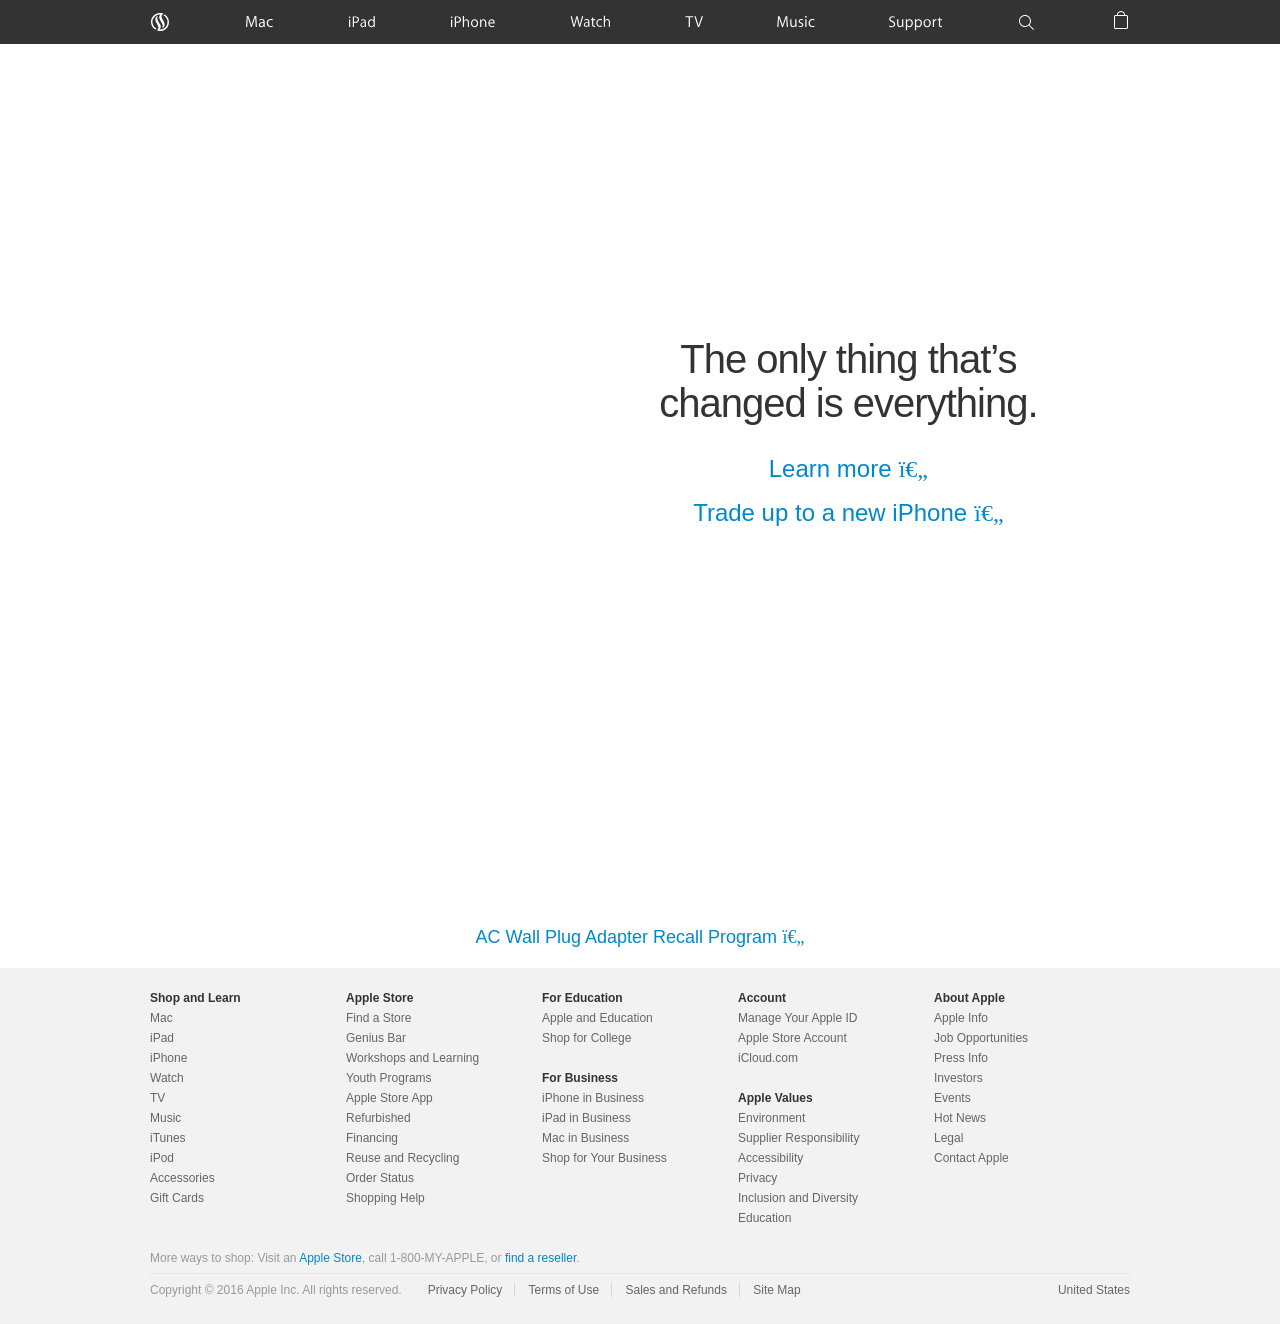
==== apple.html @ 03dc3715 "crtd apple.html" ====
<!DOCTYPE html>
<html xmlns="http://www.w3.org/1999/xhtml" xml:lang="en-US" lang="en-US" prefix="og: http://ogp.me/ns#" class="">
	<head>
		<meta http-equiv="X-UA-Compatible" content="IE=EmulateIE7, IE=9" />

		











<meta charset="utf-8" />
<meta name="Author" content="Apple Inc." />
<meta name="robots" content="noodp" />
<link rel="canonical" href="http://www.apple.com/" />

		
<meta name="viewport" content="width=device-width, initial-scale=1" />

		
	<link rel="stylesheet" type="text/css" href="/ac/globalnav/2.0/en_US/styles/ac-globalnav.built.css" />
	<link rel="stylesheet" type="text/css" href="/ac/globalfooter/2.0/en_US/styles/ac-globalfooter.built.css" />
	<link rel="stylesheet" type="text/css" href="/ac/localnav/3.0/styles/ac-localnav.built.css" />


			


		<title>Apple</title>
		<meta property="analytics-track" content="Apple - Index/Tab" />
		<meta property="analytics-s-channel" content="homepage" />
<meta property="analytics-s-bucket-0" content="appleglobal,applehome" />
<meta property="analytics-s-bucket-1" content="apple{COUNTRY_CODE}global,apple{COUNTRY_CODE}home" />
<meta property="analytics-s-bucket-2" content="apple{COUNTRY_CODE}global" />
<meta property="analytics-s-bucket-store" content="applestoreww,applestoreamr,applestoreus" />

		<meta name="Description" content="Apple leads the world in innovation with iPhone, iPad, Mac, Apple Watch, iOS, OS X, watchOS and more. Visit the site to learn, buy, and get support." />
		<meta property="og:url" content="http://www.apple.com/" />
		
		<meta property="og:image" content="/home/images/og.jpg?201602041611" />
		<meta property="og:type" content="website" />
		<meta property="og:site_name" content="Apple" />
		<link rel="home" href="http://www.apple.com/" />
		<link rel="alternate" type="application/rss+xml" title="RSS" href="/main/rss/hotnews/hotnews.rss" />
		<link rel="index" href="http://www.apple.com/sitemap/" />
		<link rel="stylesheet" href="/wss/fonts/?family=Myriad+Set+Pro&amp;v=1" type="text/css" media="all" />
		<link rel="stylesheet" href="/v/home/cj/built/styles/main.built.css" type="text/css" />
		<script src="/v/home/cj/built/scripts/head.built.js" type="text/javascript" charset="utf-8"></script>
	</head>
	<body class="page-home">

		<aside id="ac-gn-segmentbar" class="ac-gn-segmentbar" data-strings="{ 'exit': 'Exit', 'view': '{%STOREFRONT%} Store Home', 'segments': { 'smb': 'Business Store Home', 'eduInd': 'Education Store Home', 'other': 'Store Home' } }"></aside>
<input type="checkbox" id="ac-gn-menustate" class="ac-gn-menustate" />
<nav id="ac-globalnav" class="no-js" role="navigation" aria-label="Global Navigation" data-hires="false" data-analytics-region="global nav" lang="en-US" data-store-key="SFX9YPYY9PPXCU9KH" data-store-locale="us" data-store-api="/[storefront]/shop/bag/status" data-search-locale="en_US" data-search-api="/search-services/suggestions/">
	<div class="ac-gn-content">
		<ul class="ac-gn-header">
			<li class="ac-gn-item ac-gn-menuicon">
				<label class="ac-gn-menuicon-label" for="ac-gn-menustate" aria-hidden="true"> <span class="ac-gn-menuicon-bread ac-gn-menuicon-bread-top">
						<span class="ac-gn-menuicon-bread-crust ac-gn-menuicon-bread-crust-top"></span> </span> <span class="ac-gn-menuicon-bread ac-gn-menuicon-bread-bottom">
						<span class="ac-gn-menuicon-bread-crust ac-gn-menuicon-bread-crust-bottom"></span> </span>
				</label>
				<a href="#ac-gn-menustate" class="ac-gn-menuanchor ac-gn-menuanchor-open" id="ac-gn-menuanchor-open"> <span class="ac-gn-menuanchor-label">Open Menu</span> </a>
				<a href="#" class="ac-gn-menuanchor ac-gn-menuanchor-close" id="ac-gn-menuanchor-close"> <span class="ac-gn-menuanchor-label">Close Menu</span> </a>
			</li>
			<li class="ac-gn-item ac-gn-apple">
				<a class="ac-gn-link ac-gn-link-apple" href="/" data-analytics-title="apple home" id="ac-gn-firstfocus-small"> <span class="ac-gn-link-text">Apple</span> </a>
			</li>
			<li class="ac-gn-item ac-gn-bag ac-gn-bag-small" id="ac-gn-bag-small">
				<a class="ac-gn-link ac-gn-link-bag" href="/us/shop/goto/bag" data-analytics-title="bag" data-analytics-click="bag" aria-label="Shopping Bag" data-string-badge="Shopping Bag with Items"> <span class="ac-gn-link-text">Shopping Bag</span> <span class="ac-gn-bag-badge"></span> </a> <span class="ac-gn-bagview-caret ac-gn-bagview-caret-large"></span> </li>
		</ul>
		<ul class="ac-gn-list">
			<li class="ac-gn-item ac-gn-apple">
				<a class="ac-gn-link ac-gn-link-apple" href="/" data-analytics-title="apple home" id="ac-gn-firstfocus"> <span class="ac-gn-link-text">Apple</span> </a>
			</li>
			<li class="ac-gn-item ac-gn-item-menu ac-gn-mac">
				<a class="ac-gn-link ac-gn-link-mac" href="/mac/" data-analytics-title="mac"> <span class="ac-gn-link-text">Mac</span> </a>
			</li>
			<li class="ac-gn-item ac-gn-item-menu ac-gn-ipad">
				<a class="ac-gn-link ac-gn-link-ipad" href="/ipad/" data-analytics-title="ipad"> <span class="ac-gn-link-text">iPad</span> </a>
			</li>
			<li class="ac-gn-item ac-gn-item-menu ac-gn-iphone">
				<a class="ac-gn-link ac-gn-link-iphone" href="/iphone/" data-analytics-title="iphone"> <span class="ac-gn-link-text">iPhone</span> </a>
			</li>
			<li class="ac-gn-item ac-gn-item-menu ac-gn-watch">
				<a class="ac-gn-link ac-gn-link-watch" href="/watch/" data-analytics-title="watch"> <span class="ac-gn-link-text">Watch</span> </a>
			</li>
			<li class="ac-gn-item ac-gn-item-menu ac-gn-tv">
				<a class="ac-gn-link ac-gn-link-tv" href="/tv/" data-analytics-title="tv"> <span class="ac-gn-link-text">TV</span> </a>
			</li>
			<li class="ac-gn-item ac-gn-item-menu ac-gn-music">
				<a class="ac-gn-link ac-gn-link-music" href="/music/" data-analytics-title="music"> <span class="ac-gn-link-text">Music</span> </a>
			</li>
			<li class="ac-gn-item ac-gn-item-menu ac-gn-support">
				<a class="ac-gn-link ac-gn-link-support" href="/support/" data-analytics-title="support"> <span class="ac-gn-link-text">Support</span> </a>
			</li>
			<li class="ac-gn-item ac-gn-item-menu ac-gn-search" role="search">
				<a class="ac-gn-link ac-gn-link-search" href="/us/search" data-analytics-title="search" data-analytics-click="search" aria-label="Search apple.com"> <span class="ac-gn-search-placeholder" aria-hidden="true">Search apple.com</span> </a>
			</li>
			<li class="ac-gn-item ac-gn-bag" id="ac-gn-bag">
				<a class="ac-gn-link ac-gn-link-bag" href="/us/shop/goto/bag" data-analytics-title="bag" data-analytics-click="bag" aria-label="Shopping Bag" data-string-badge="Shopping Bag with Items"> <span class="ac-gn-link-text">Shopping Bag</span> <span class="ac-gn-bag-badge" aria-hidden="true"></span> </a> <span class="ac-gn-bagview-caret ac-gn-bagview-caret-large"></span> </li>
		</ul>
		<aside id="ac-gn-searchview" class="ac-gn-searchview" role="search" data-analytics-region="search">
			<div class="ac-gn-searchview-content">
				<form id="ac-gn-searchform" class="ac-gn-searchform" action="/us/search" method="get">
					<div class="ac-gn-searchform-wrapper">
						<input id="ac-gn-searchform-input" class="ac-gn-searchform-input" type="text" name="" placeholder="Search apple.com" data-placeholder-long="Search for Products, Stores, and Help" autocorrect="off" autocapitalize="off" autocomplete="off" spellcheck="false" />
						<input id="ac-gn-searchform-src" type="hidden" name="src" value="globalnav" />
						<button id="ac-gn-searchform-submit" class="ac-gn-searchform-submit" type="submit" disabled aria-label="Submit"></button>
						<button id="ac-gn-searchform-reset" class="ac-gn-searchform-reset" type="reset" disabled aria-label="Clear Search"></button>
					</div>
				</form>
				<aside id="ac-gn-searchresults" class="ac-gn-searchresults" data-string-quicklinks="Quick Links" data-string-suggestions="Suggested Searches" data-string-noresults="Hit enter to search."></aside>
			</div>
			<button id="ac-gn-searchview-close" class="ac-gn-searchview-close" aria-label="Close Search"> <span class="ac-gn-searchview-close-wrapper">
						<span class="ac-gn-searchview-close-left"></span> <span class="ac-gn-searchview-close-right"></span> </span>
			</button>
		</aside>
		<aside class="ac-gn-bagview" data-analytics-region="bag">
			<div class="ac-gn-bagview-scrim"> <span class="ac-gn-bagview-caret ac-gn-bagview-caret-small"></span> </div>
			<div class="ac-gn-bagview-content" id="ac-gn-bagview-content"> </div>
		</aside>
	</div>
</nav>
<div id="ac-gn-curtain" class="ac-gn-curtain"></div>
<div id="ac-gn-placeholder" class="ac-nav-placeholder"></div>

<script type="text/javascript" src="/ac/globalnav/2.0/en_US/scripts/ac-globalnav.built.js"></script>


		<script src="/metrics/ac-analytics/1.0/scripts/ac-analytics.js" type="text/javascript" charset="utf-8"></script>

			<article class="hero-gallery evergreen" id="hero-gallery" data-analytics-region="hero">
			
<section id="hero-gallery-item-hero-iphone-6s-change" class="hero-gallery-item hero-gallery-item-hero-iphone-6s-change " data-ac-gallery-item>
	<div class="hero-content">
		<a class="backing-link" href="/iphone-6s/" data-analytics-title="hero-iphone-6s-change" data-analytics-click="prop3:,prefix:h"></a>
		<div class="copy">
			<div class="copy-inner">
				
				<h1 class="product-pro">iPhone 6s</h1>
				<h2 class="product-text">The only thing that’s changed is everything.</h2>
				<ul class="links">
					<li
						
						data-analytics-region="Learn more"
					>
						<a
							href="/iphone-6s/"
							data-analytics-click="prop3:/iphone-6s/,prefix:h"
							data-analytics-title="  Learn more"
						>Learn more<span class="icon icon-chevronright"></span></a>
					</li>
					<li
						
						data-analytics-region="Trade up to a new iPhone"
					>
						<a
							href="/iphone/trade-in/"
							data-analytics-click="prop3:/iphone/trade-in/,prefix:h"
							data-analytics-title="  Trade up to a new iPhone"
						>Trade up to a new iPhone<span class="icon icon-chevronright"></span></a>
					</li>
				</ul>

			</div>
		</div>
		<div class="hero-wrapper">
			<figure class="hero-image hero-image-a">
				<div class="hero-image-inner"></div>
			</figure>
		</div>
	</div>
</section>
		<nav class="dotnav" aria-hidden="true"><ul></ul></nav>
	</article>


		<aside class="promos row" id="promos"
			   data-promo-key="homepage-201602041611"
			   data-promo-classes="promo-0,promo-1,promo-2,promo-3"
			   data-analytics-region="promos"
				>
			<ul>
					
					<li class="promo-tile-0 column large-3 medium-6 small-12">
							<a
		class="promo promo-0 promo-watch"
		data-promo-id="watch"
		href="/watch/"
		data-analytics-click="prop3:watch,prefix:p"
	>
		Apple Watch. To wear it is to love it.
	</a>

					</li>
					
					<li class="promo-tile-1 column large-3 medium-6 small-12">
							<a
		class="promo promo-1 promo-ipad_pro"
		data-promo-id="ipad_pro"
		href="/ipad-pro/"
		data-analytics-click="prop3:ipad_pro,prefix:p"
	>
		iPad Pro. Thin. Light. Epic.
	</a>

					</li>
					
					<li class="promo-tile-2 column large-3 medium-6 small-12">
							<a
		class="promo promo-2 promo-accessories"
		data-promo-id="accessories"
		href="/us/shop/goto/buy_accessories"
		data-analytics-click="prop3:accessories,prefix:p"
	>
		Better together. Shop our collection of curated accessories.
	</a>

					</li>
					
					<li class="promo-tile-3 column large-3 medium-6 small-12">
							<a
		class="promo promo-3 promo-customer_letter"
		data-promo-id="customer_letter"
		href="/customer-letter/"
		data-analytics-click="prop3:customer_letter,prefix:p"
	>
		An important message to our customers
	</a>

					</li>
			</ul>
		</aside>

		<div class="exchange">
	<p class="exchange-copy">
		<a href="/support/ac-wallplug-adapter/" class="more">AC Wall Plug Adapter Recall Program</a>
	</p>
</div>

		<footer id="ac-globalfooter" class="no-js" lang="en-US" data-analytics-region="global footer" role="contentinfo" aria-labelledby="ac-gf-label">
			<div class="ac-gf-content">
				<h2 class="ac-gf-label" id="ac-gf-label">Apple Footer</h2>
				
				<nav class="ac-gf-directory with-5-columns" aria-label="Apple Directory" role="navigation">
	<!--googleoff: all-->
	<div class="ac-gf-directory-column">
		<input class="ac-gf-directory-column-section-state" type="checkbox" id="ac-gf-directory-column-section-state-products" />
		<div class="ac-gf-directory-column-section">
			<label class="ac-gf-directory-column-section-label" for="ac-gf-directory-column-section-state-products">
				<h3 class="ac-gf-directory-column-section-title">Shop and Learn</h3> </label>
			<a href="#ac-gf-directory-column-section-state-products" class="ac-gf-directory-column-section-anchor ac-gf-directory-column-section-anchor-open"> <span class="ac-gf-directory-column-section-anchor-label">Open Menu</span> </a>
			<a href="#" class="ac-gf-directory-column-section-anchor ac-gf-directory-column-section-anchor-close"> <span class="ac-gf-directory-column-section-anchor-label">Close Menu</span> </a>
			<ul class="ac-gf-directory-column-section-list">
				<li class="ac-gf-directory-column-section-item"><a class="ac-gf-directory-column-section-link" href="/mac/">Mac</a></li>
				<li class="ac-gf-directory-column-section-item"><a class="ac-gf-directory-column-section-link" href="/ipad/">iPad</a></li>
				<li class="ac-gf-directory-column-section-item"><a class="ac-gf-directory-column-section-link" href="/iphone/">iPhone</a></li>
				<li class="ac-gf-directory-column-section-item"><a class="ac-gf-directory-column-section-link" href="/watch/">Watch</a></li>
				<li class="ac-gf-directory-column-section-item"><a class="ac-gf-directory-column-section-link" href="/tv/">TV</a></li>
				<li class="ac-gf-directory-column-section-item"><a class="ac-gf-directory-column-section-link" href="/music/">Music</a></li>
				<li class="ac-gf-directory-column-section-item"><a class="ac-gf-directory-column-section-link" href="/itunes/">iTunes</a></li>
				<li class="ac-gf-directory-column-section-item"><a class="ac-gf-directory-column-section-link" href="/ipod/">iPod</a></li>
				<li class="ac-gf-directory-column-section-item"><a class="ac-gf-directory-column-section-link" href="/us/shop/goto/buy_accessories">Accessories</a></li>
				<li class="ac-gf-directory-column-section-item"><a class="ac-gf-directory-column-section-link" href="/us/shop/goto/giftcards">Gift Cards</a></li>
			</ul>
		</div>
	</div>
	<div class="ac-gf-directory-column">
		<input class="ac-gf-directory-column-section-state" type="checkbox" id="ac-gf-directory-column-section-state-storeservices" />
		<div class="ac-gf-directory-column-section">
			<label class="ac-gf-directory-column-section-label" for="ac-gf-directory-column-section-state-storeservices">
				<h3 class="ac-gf-directory-column-section-title">Apple Store</h3> </label>
			<a href="#ac-gf-directory-column-section-state-storeservices" class="ac-gf-directory-column-section-anchor ac-gf-directory-column-section-anchor-open"> <span class="ac-gf-directory-column-section-anchor-label">Open Menu</span> </a>
			<a href="#" class="ac-gf-directory-column-section-anchor ac-gf-directory-column-section-anchor-close"> <span class="ac-gf-directory-column-section-anchor-label">Close Menu</span> </a>
			<ul class="ac-gf-directory-column-section-list">
				<li class="ac-gf-directory-column-section-item"><a class="ac-gf-directory-column-section-link" href="/retail/">Find a Store</a></li>
				<li class="ac-gf-directory-column-section-item"><a class="ac-gf-directory-column-section-link" href="/retail/geniusbar/">Genius Bar</a></li>
				<li class="ac-gf-directory-column-section-item"><a class="ac-gf-directory-column-section-link" href="/retail/learn/">Workshops and Learning</a></li>
				<li class="ac-gf-directory-column-section-item"><a class="ac-gf-directory-column-section-link" href="/retail/learn/youth/">Youth Programs</a></li>
				<li class="ac-gf-directory-column-section-item"><a class="ac-gf-directory-column-section-link" href="https://itunes.apple.com/app/apple-store/id375380948?mt=8">Apple Store App</a></li>
				<li class="ac-gf-directory-column-section-item"><a class="ac-gf-directory-column-section-link" href="/us/shop/goto/special_deals">Refurbished</a></li>
				<li class="ac-gf-directory-column-section-item"><a class="ac-gf-directory-column-section-link" href="/us/shop/goto/payment_plan">Financing</a></li>
				<li class="ac-gf-directory-column-section-item"><a class="ac-gf-directory-column-section-link" href="/us/shop/goto/reuse_and_recycle">Reuse and Recycling</a></li>
				<li class="ac-gf-directory-column-section-item"><a class="ac-gf-directory-column-section-link" href="/us/shop/goto/account">Order Status</a></li>
				<li class="ac-gf-directory-column-section-item"><a class="ac-gf-directory-column-section-link" href="/us/shop/goto/help">Shopping Help</a></li>
			</ul>
		</div>
	</div>
	<div class="ac-gf-directory-column">
		<input class="ac-gf-directory-column-section-state" type="checkbox" id="ac-gf-directory-column-section-state-education" />
		<div class="ac-gf-directory-column-section">
			<label class="ac-gf-directory-column-section-label" for="ac-gf-directory-column-section-state-education">
				<h3 class="ac-gf-directory-column-section-title">For Education</h3> </label>
			<a href="#ac-gf-directory-column-section-state-education" class="ac-gf-directory-column-section-anchor ac-gf-directory-column-section-anchor-open"> <span class="ac-gf-directory-column-section-anchor-label">Open Menu</span> </a>
			<a href="#" class="ac-gf-directory-column-section-anchor ac-gf-directory-column-section-anchor-close"> <span class="ac-gf-directory-column-section-anchor-label">Close Menu</span> </a>
			<ul class="ac-gf-directory-column-section-list">
				<li class="ac-gf-directory-column-section-item"><a class="ac-gf-directory-column-section-link" href="/education/">Apple and Education</a></li>
				<li class="ac-gf-directory-column-section-item"><a class="ac-gf-directory-column-section-link" href="/us/shop/goto/educationrouting">Shop for College</a></li>
			</ul>
		</div>
		<input class="ac-gf-directory-column-section-state" type="checkbox" id="ac-gf-directory-column-section-state-business" />
		<div class="ac-gf-directory-column-section">
			<label class="ac-gf-directory-column-section-label" for="ac-gf-directory-column-section-state-business">
				<h3 class="ac-gf-directory-column-section-title">For Business</h3> </label>
			<a href="#ac-gf-directory-column-section-state-business" class="ac-gf-directory-column-section-anchor ac-gf-directory-column-section-anchor-open"> <span class="ac-gf-directory-column-section-anchor-label">Open Menu</span> </a>
			<a href="#" class="ac-gf-directory-column-section-anchor ac-gf-directory-column-section-anchor-close"> <span class="ac-gf-directory-column-section-anchor-label">Close Menu</span> </a>
			<ul class="ac-gf-directory-column-section-list">
				<li class="ac-gf-directory-column-section-item"><a class="ac-gf-directory-column-section-link" href="/iphone/business/">iPhone in Business</a></li>
				<li class="ac-gf-directory-column-section-item"><a class="ac-gf-directory-column-section-link" href="/ipad/business/">iPad in Business</a></li>
				<li class="ac-gf-directory-column-section-item"><a class="ac-gf-directory-column-section-link" href="/business/mac/">Mac in Business</a></li>
				<li class="ac-gf-directory-column-section-item"><a class="ac-gf-directory-column-section-link" href="/retail/business/">Shop for Your Business</a></li>
			</ul>
		</div>
	</div>
	<div class="ac-gf-directory-column">
		<input class="ac-gf-directory-column-section-state" type="checkbox" id="ac-gf-directory-column-section-state-accounts" />
		<div class="ac-gf-directory-column-section">
			<label class="ac-gf-directory-column-section-label" for="ac-gf-directory-column-section-state-accounts">
				<h3 class="ac-gf-directory-column-section-title">Account</h3> </label>
			<a href="#ac-gf-directory-column-section-state-accounts" class="ac-gf-directory-column-section-anchor ac-gf-directory-column-section-anchor-open"> <span class="ac-gf-directory-column-section-anchor-label">Open Menu</span> </a>
			<a href="#" class="ac-gf-directory-column-section-anchor ac-gf-directory-column-section-anchor-close"> <span class="ac-gf-directory-column-section-anchor-label">Close Menu</span> </a>
			<ul class="ac-gf-directory-column-section-list">
				<li class="ac-gf-directory-column-section-item"><a class="ac-gf-directory-column-section-link" href="https://appleid.apple.com/us/">Manage Your Apple ID</a></li>
				<li class="ac-gf-directory-column-section-item"><a class="ac-gf-directory-column-section-link" href="/us/shop/goto/account">Apple Store Account</a></li>
				<li class="ac-gf-directory-column-section-item"><a class="ac-gf-directory-column-section-link" href="https://www.icloud.com">iCloud.com</a></li>
			</ul>
		</div>
		<input class="ac-gf-directory-column-section-state" type="checkbox" id="ac-gf-directory-column-section-state-responsibility" />
		<div class="ac-gf-directory-column-section">
			<label class="ac-gf-directory-column-section-label" for="ac-gf-directory-column-section-state-responsibility">
				<h3 class="ac-gf-directory-column-section-title">Apple Values</h3> </label>
			<a href="#ac-gf-directory-column-section-state-responsibility" class="ac-gf-directory-column-section-anchor ac-gf-directory-column-section-anchor-open"> <span class="ac-gf-directory-column-section-anchor-label">Open Menu</span> </a>
			<a href="#" class="ac-gf-directory-column-section-anchor ac-gf-directory-column-section-anchor-close"> <span class="ac-gf-directory-column-section-anchor-label">Close Menu</span> </a>
			<ul class="ac-gf-directory-column-section-list">
				<li class="ac-gf-directory-column-section-item"><a class="ac-gf-directory-column-section-link" href="/environment/">Environment</a></li>
				<li class="ac-gf-directory-column-section-item"><a class="ac-gf-directory-column-section-link" href="/supplier-responsibility/">Supplier Responsibility</a></li>
				<li class="ac-gf-directory-column-section-item"><a class="ac-gf-directory-column-section-link" href="/accessibility/">Accessibility</a></li>
				<li class="ac-gf-directory-column-section-item"><a class="ac-gf-directory-column-section-link" href="/privacy/">Privacy</a></li>
				<li class="ac-gf-directory-column-section-item"><a class="ac-gf-directory-column-section-link" href="/diversity/">Inclusion and Diversity</a></li>
				<li class="ac-gf-directory-column-section-item"><a class="ac-gf-directory-column-section-link" href="/education/connectED/">Education</a></li>
			</ul>
		</div>
	</div>
	<div class="ac-gf-directory-column">
		<input class="ac-gf-directory-column-section-state" type="checkbox" id="ac-gf-directory-column-section-state-about" />
		<div class="ac-gf-directory-column-section">
			<label class="ac-gf-directory-column-section-label" for="ac-gf-directory-column-section-state-about">
				<h3 class="ac-gf-directory-column-section-title">About Apple</h3> </label>
			<a href="#ac-gf-directory-column-section-state-about" class="ac-gf-directory-column-section-anchor ac-gf-directory-column-section-anchor-open"> <span class="ac-gf-directory-column-section-anchor-label">Open Menu</span> </a>
			<a href="#" class="ac-gf-directory-column-section-anchor ac-gf-directory-column-section-anchor-close"> <span class="ac-gf-directory-column-section-anchor-label">Close Menu</span> </a>
			<ul class="ac-gf-directory-column-section-list">
				<li class="ac-gf-directory-column-section-item"><a class="ac-gf-directory-column-section-link" href="/about/">Apple Info</a></li>
				<li class="ac-gf-directory-column-section-item"><a class="ac-gf-directory-column-section-link" href="http://www.apple.com/jobs/us/">Job Opportunities</a></li>
				<li class="ac-gf-directory-column-section-item"><a class="ac-gf-directory-column-section-link" href="/pr/">Press Info</a></li>
				<li class="ac-gf-directory-column-section-item"><a class="ac-gf-directory-column-section-link" href="http://investor.apple.com">Investors</a></li>
				<li class="ac-gf-directory-column-section-item"><a class="ac-gf-directory-column-section-link" href="/apple-events/">Events</a></li>
				<li class="ac-gf-directory-column-section-item"><a class="ac-gf-directory-column-section-link" href="/hotnews/">Hot News</a></li>
				<li class="ac-gf-directory-column-section-item"><a class="ac-gf-directory-column-section-link" href="/legal/">Legal</a></li>
				<li class="ac-gf-directory-column-section-item"><a class="ac-gf-directory-column-section-link" href="/contact/">Contact Apple</a></li>
			</ul>
		</div>
	</div>
	<!--googleon: all-->
</nav>

<section class="ac-gf-footer" vocab="http://schema.org/" typeof="Organization">
	<div class="ac-gf-footer-shop" x-ms-format-detection="none"> More ways to shop: Visit an <a href="/retail/">Apple Store</a>, <span class="nowrap">call 1-800-MY-APPLE, or <a href="https://locate.apple.com/">find a reseller</a></span>. </div>
	<div class="ac-gf-footer-locale"> <a class="ac-gf-footer-locale-link" href="/choose-your-country/" title="Choose your country or region" aria-label="United States. Choose your country or region"><span class="ac-gf-footer-locale-flag" data-hires="false"></span>United States</a> </div>
	<div class="ac-gf-footer-legal">
		<div class="ac-gf-footer-legal-copyright">Copyright © 2016 Apple Inc. All rights reserved.</div>
		<div class="ac-gf-footer-legal-links"> <a class="ac-gf-footer-legal-link" href="/privacy/privacy-policy/">Privacy Policy</a> <a class="ac-gf-footer-legal-link" href="/legal/internet-services/terms/site.html">Terms of Use</a> <a class="ac-gf-footer-legal-link" href="/us/shop/goto/help/sales_refunds">Sales and Refunds</a> <a class="ac-gf-footer-legal-link" href="/sitemap/">Site Map</a> </div>
	</div>
	<meta content="Apple" property="name" />
	<meta content="1-800-692-7753" property="telephone" /> </section>

<script type="text/javascript" src="/ac/globalfooter/2.0/en_US/scripts/ac-globalfooter.built.js"></script>

			</div>
		</footer>

		<script type="application/ld+json">
		{
			"@context": "http://schema.org",
			"@type": "WebSite",
			"url": "http://www.apple.com/",
			"name": "Apple",
			"potentialAction": {
				"@type": "SearchAction",
				"target": "http://www.apple.com/us/search/{search_term_string}",
				"query-input": "required name=search_term_string"
			}
		}
		</script>
		<script src="/v/home/cj/built/scripts/main.built.js" type="text/javascript" charset="utf-8"></script>

	</body>
</html>
---- ac/globalnav/2.0/en_US/styles/ac-globalnav.built.css ----
#ac-gn-viewport-emitter {
    overflow: hidden;
    position: absolute;
    top: 0;
    left: 0;
    width: 0;
    height: 0;
    visibility: hidden;
    z-index: -1;
    x-content: "large"
}

#ac-gn-viewport-emitter::before {
    content: "large"
}

@media only screen and (max-width: 1023px) {
    #ac-gn-viewport-emitter {
        x-content: "medium"
    }
    #ac-gn-viewport-emitter::before {
        content: "medium"
    }
}

@media only screen and (max-width: 767px) {
    #ac-gn-viewport-emitter {
        x-content: "small"
    }
    #ac-gn-viewport-emitter::before {
        content: "small"
    }
}

@media only screen and (max-width: 419px) {
    #ac-gn-viewport-emitter {
        x-content: "xsmall"
    }
    #ac-gn-viewport-emitter::before {
        content: "xsmall"
    }
}

html,
body {
    margin: 0;
    padding: 0
}

#ac-globalnav,
#ac-gn-segmentbar {
    font-weight: normal;
    text-align: left;
    -webkit-text-size-adjust: 100%;
    -ms-text-size-adjust: 100%;
    text-size-adjust: 100%
}

#ac-globalnav,
#ac-globalnav:before,
#ac-globalnav:after,
#ac-globalnav *,
#ac-globalnav *:before,
#ac-globalnav *:after,
#ac-gn-segmentbar,
#ac-gn-segmentbar:before,
#ac-gn-segmentbar:after,
#ac-gn-segmentbar *,
#ac-gn-segmentbar *:before,
#ac-gn-segmentbar *:after {
    box-sizing: content-box;
    margin: 0;
    padding: 0;
    pointer-events: auto;
    letter-spacing: normal
}

#ac-globalnav *,
#ac-globalnav *:before,
#ac-globalnav *:after,
#ac-gn-segmentbar *,
#ac-gn-segmentbar *:before,
#ac-gn-segmentbar *:after {
    font-size: 1em;
    font-family: inherit;
    *font-family: expression(this.parentNode.currentStyle['font-family']);
    font-weight: inherit;
    *font-weight: expression(this.parentNode.currentStyle['font-weight']);
    line-height: inherit;
    *line-height: expression(this.parentNode.currentStyle['line-height']);
    text-align: inherit;
    *text-align: expression(this.parentNode.currentStyle['text-align'])
}

#ac-globalnav article,
#ac-globalnav aside,
#ac-globalnav details,
#ac-globalnav figcaption,
#ac-globalnav figure,
#ac-globalnav footer,
#ac-globalnav header,
#ac-globalnav nav,
#ac-globalnav section,
#ac-gn-segmentbar article,
#ac-gn-segmentbar aside,
#ac-gn-segmentbar details,
#ac-gn-segmentbar figcaption,
#ac-gn-segmentbar figure,
#ac-gn-segmentbar footer,
#ac-gn-segmentbar header,
#ac-gn-segmentbar nav,
#ac-gn-segmentbar section {
    display: block
}

#ac-globalnav img,
#ac-gn-segmentbar img {
    border: 0;
    vertical-align: middle
}

#ac-globalnav ul,
#ac-gn-segmentbar ul {
    list-style: none
}

#ac-globalnav,
#ac-globalnav select,
#ac-globalnav button,
#ac-gn-segmentbar,
#ac-gn-segmentbar select,
#ac-gn-segmentbar button {
    font-family: "Myriad Set Pro", "Helvetica Neue", "Helvetica", "Arial", sans-serif;
    font-synthesis: none;
    text-rendering: optimizeLegibility;
    -webkit-font-smoothing: antialiased;
    -moz-osx-font-smoothing: grayscale;
    -moz-font-feature-settings: 'liga', 'kern'
}

#ac-globalnav input,
#ac-globalnav textarea,
#ac-gn-segmentbar input,
#ac-gn-segmentbar textarea {
    font-family: "Myriad Set Pro", "Helvetica Neue", "Helvetica", "Arial", sans-serif;
    font-synthesis: none;
    text-rendering: optimizeLegibility;
    -webkit-font-smoothing: antialiased;
    -moz-osx-font-smoothing: grayscale;
    -moz-font-feature-settings: 'liga', 'kern'
}

#ac-globalnav {
    position: absolute;
    top: 0;
    right: 0;
    left: 0;
    z-index: 9999;
    display: block;
    margin: 0;
    width: 100%;
    min-width: 1024px;
    height: 48px;
    max-height: 44px;
    background: #333;
    background: rgba(0, 0, 0, 0.8);
    font-size: 18px;
    -webkit-user-select: none;
    -moz-user-select: none;
    -ms-user-select: none;
    user-select: none
}

.ac-theme-dark #ac-globalnav {
    background: #2b2b2b;
    background: rgba(85, 85, 85, 0.5)
}

#ac-globalnav.blocktransitions,
#ac-globalnav.blocktransitions:before,
#ac-globalnav.blocktransitions:after,
#ac-globalnav.blocktransitions *,
#ac-globalnav.blocktransitions *:before,
#ac-globalnav.blocktransitions *:after {
    -webkit-animation: none !important;
    animation: none !important;
    -webkit-transition: none !important;
    transition: none !important
}

@media only screen and (max-width: 1023px) {
    #ac-globalnav {
        min-width: 320px
    }
}

@media only screen and (max-width: 767px) {
    #ac-globalnav {
        max-height: none;
        -webkit-transition: background 0.35s linear, height 0.35s ease-in;
        transition: background 0.35s linear, height 0.35s ease-in
    }
    #ac-gn-menustate:checked ~ #ac-globalnav,
    #ac-gn-menustate:target ~ #ac-globalnav {
        height: 100%;
        background: #000;
        -webkit-transition: background 0.35s linear, height 0.35s ease-in 200ms;
        transition: background 0.35s linear, height 0.35s ease-in 200ms
    }
    #ac-globalnav.searchshow,
    #ac-globalnav.searchopen,
    #ac-globalnav.searchhide {
        position: fixed
    }
}

#ac-gn-menustate {
    display: none
}

#ac-gn-placeholder {
    height: 44px
}

@media only screen and (max-width: 767px) {
    #ac-gn-placeholder {
        height: 48px
    }
}

.ac-nav-overlap #ac-gn-placeholder {
    display: none
}

@-webkit-keyframes ac-gn-curtain-show {
    0% {
        opacity: 0;
        -webkit-animation-timing-function: ease;
        animation-timing-function: ease
    }
    100% {
        opacity: 1
    }
}

@keyframes ac-gn-curtain-show {
    0% {
        opacity: 0;
        -webkit-animation-timing-function: ease;
        animation-timing-function: ease
    }
    100% {
        opacity: 1
    }
}

#ac-gn-curtain {
    background: rgba(0, 0, 0, 0.2);
    display: none;
    position: fixed;
    top: 0;
    right: 0;
    bottom: 0;
    left: 0;
    width: 100%;
    height: 100%;
    z-index: 9998
}

@media only screen and (max-width: 419px) {
    #ac-globalnav.with-bagview ~ #ac-gn-curtain {
        display: block;
        -webkit-animation: ac-gn-curtain-show 200ms both;
        animation: ac-gn-curtain-show 200ms both
    }
}

#ac-globalnav.searchshow ~ #ac-gn-curtain,
#ac-globalnav.searchopen ~ #ac-gn-curtain,
#ac-globalnav.searchhide ~ #ac-gn-curtain {
    display: block
}

@media only screen and (max-width: 767px) {
    #ac-globalnav.searchshow ~ #ac-gn-curtain,
    #ac-globalnav.searchopen ~ #ac-gn-curtain,
    #ac-globalnav.searchhide ~ #ac-gn-curtain {
        display: none
    }
}

#ac-globalnav.searchshow ~ #ac-gn-curtain {
    -webkit-animation: ac-gn-curtain-show 200ms both;
    animation: ac-gn-curtain-show 200ms both
}

#ac-globalnav.searchhide ~ #ac-gn-curtain {
    -webkit-animation: ac-gn-curtain-show 200ms reverse both;
    animation: ac-gn-curtain-show 200ms reverse both
}

#ac-globalnav .ac-gn-content {
    margin: 0 auto;
    max-width: 980px;
    padding: 0 22px;
    position: relative;
    z-index: 2
}

@media only screen and (max-width: 767px) {
    #ac-globalnav .ac-gn-content {
        padding: 0;
        position: absolute;
        top: 0;
        width: 100%;
        height: 100%
    }
}

@-webkit-keyframes ac-gn-apple-searchshow {
    0% {
        -webkit-transform: none;
        transform: none;
        -webkit-animation-timing-function: cubic-bezier(1, 0, 0, 1);
        animation-timing-function: cubic-bezier(1, 0, 0, 1)
    }
    100% {
        -webkit-transform: translate3d(0, -100%, 0);
        transform: translate3d(0, -100%, 0)
    }
}

@keyframes ac-gn-apple-searchshow {
    0% {
        -webkit-transform: none;
        transform: none;
        -webkit-animation-timing-function: cubic-bezier(1, 0, 0, 1);
        animation-timing-function: cubic-bezier(1, 0, 0, 1)
    }
    100% {
        -webkit-transform: translate3d(0, -100%, 0);
        transform: translate3d(0, -100%, 0)
    }
}

@-webkit-keyframes ac-gn-apple-searchhide {
    0% {
        -webkit-transform: translate3d(0, -100%, 0);
        transform: translate3d(0, -100%, 0);
        -webkit-animation-timing-function: cubic-bezier(1, 0, 0, 1);
        animation-timing-function: cubic-bezier(1, 0, 0, 1)
    }
    100% {
        -webkit-transform: none;
        transform: none
    }
}

@keyframes ac-gn-apple-searchhide {
    0% {
        -webkit-transform: translate3d(0, -100%, 0);
        transform: translate3d(0, -100%, 0);
        -webkit-animation-timing-function: cubic-bezier(1, 0, 0, 1);
        animation-timing-function: cubic-bezier(1, 0, 0, 1)
    }
    100% {
        -webkit-transform: none;
        transform: none
    }
}

#ac-globalnav .ac-gn-header {
    display: none;
    position: absolute;
    z-index: 3;
    top: 0;
    left: 0;
    width: 100%;
    height: 48px;
    overflow: hidden
}

#ac-globalnav .ac-gn-header .ac-gn-apple {
    position: absolute;
    width: 48px;
    top: 0;
    left: 50%;
    margin-left: -24px;
    text-align: center;
    z-index: 1
}

@media only screen and (max-width: 767px) {
    #ac-globalnav .ac-gn-header {
        display: block
    }
    #ac-globalnav.searchshow .ac-gn-header,
    #ac-globalnav.searchopen .ac-gn-header,
    #ac-globalnav.searchhide .ac-gn-header {
        background: #000;
        -webkit-transform: translateZ(0);
        transform: translateZ(0)
    }
    #ac-globalnav .ac-gn-header .ac-gn-apple {
        display: block
    }
    #ac-globalnav.searchshow .ac-gn-header .ac-gn-apple {
        -webkit-animation: ac-gn-apple-searchshow 600ms 200ms both;
        animation: ac-gn-apple-searchshow 600ms 200ms both
    }
    #ac-globalnav.searchopen .ac-gn-header .ac-gn-apple {
        display: none
    }
    #ac-globalnav.searchhide .ac-gn-header .ac-gn-apple {
        -webkit-animation: ac-gn-apple-searchhide 600ms 200ms both;
        animation: ac-gn-apple-searchhide 600ms 200ms both
    }
    #ac-globalnav .ac-gn-header .ac-gn-bag-small {
        display: block
    }
}

@-webkit-keyframes ac-gn-list-searchshow {
    0% {
        -webkit-transform: translateY(0);
        transform: translateY(0);
        -webkit-animation-timing-function: cubic-bezier(1, 0, 0, 1);
        animation-timing-function: cubic-bezier(1, 0, 0, 1)
    }
    100% {
        -webkit-transform: translateY(-100%) translateY(106px);
        transform: translateY(-100%) translateY(106px)
    }
}

@keyframes ac-gn-list-searchshow {
    0% {
        -webkit-transform: translateY(0);
        transform: translateY(0);
        -webkit-animation-timing-function: cubic-bezier(1, 0, 0, 1);
        animation-timing-function: cubic-bezier(1, 0, 0, 1)
    }
    100% {
        -webkit-transform: translateY(-100%) translateY(106px);
        transform: translateY(-100%) translateY(106px)
    }
}

#ac-globalnav .ac-gn-list {
    cursor: default;
    margin: 0 -10px;
    text-align: justify;
    width: auto;
    height: 44px;
    -webkit-user-select: none;
    -moz-user-select: none;
    -ms-user-select: none;
    user-select: none;
    text-align: justify;
    -ms-text-justify: distribute-all-lines;
    text-justify: distribute-all-lines
}

#ac-globalnav .ac-gn-list:after {
    content: '';
    width: 100%;
    display: inline-block;
    font-size: 0;
    line-height: 0
}

@media only screen and (max-width: 767px) {
    #ac-globalnav .ac-gn-list {
        position: absolute;
        z-index: 2;
        top: 48px;
        right: 0;
        bottom: 0;
        left: 0;
        margin: 0;
        padding: 0 48px;
        height: auto;
        box-sizing: border-box;
        overflow: hidden;
        overflow-y: auto;
        -webkit-overflow-scrolling: touch;
        visibility: hidden;
        -webkit-transition: visibility 0s linear 1s;
        transition: visibility 0s linear 1s
    }
    #ac-globalnav .ac-gn-list:nth-child(2) {
        margin-top: 12px
    }
    #ac-globalnav .ac-gn-list:nth-child(9) {
        margin-bottom: 48px
    }
    #ac-gn-menustate:checked ~ #ac-globalnav .ac-gn-list,
    #ac-gn-menustate:target ~ #ac-globalnav .ac-gn-list {
        visibility: visible;
        -webkit-transition-delay: 0s;
        transition-delay: 0s
    }
    #ac-globalnav.searchshow .ac-gn-list {
        bottom: auto;
        -webkit-animation: ac-gn-list-searchshow 800ms both;
        animation: ac-gn-list-searchshow 800ms both
    }
    #ac-globalnav.searchopen .ac-gn-list {
        display: none
    }
    #ac-globalnav.searchhide .ac-gn-list {
        bottom: auto;
        -webkit-animation: ac-gn-list-searchshow 800ms reverse both;
        animation: ac-gn-list-searchshow 800ms reverse both
    }
    #ac-globalnav .ac-gn-list:after {
        display: none
    }
}

@-webkit-keyframes ac-gn-item-searchshow {
    0% {
        opacity: 1;
        -webkit-transform: scale(1);
        transform: scale(1);
        -webkit-animation-timing-function: cubic-bezier(0.2727, 0.0986, 0.8333, 1);
        animation-timing-function: cubic-bezier(0.2727, 0.0986, 0.8333, 1)
    }
    40% {
        opacity: 1
    }
    100% {
        opacity: 0;
        -webkit-transform: scale(0.7);
        transform: scale(0.7)
    }
}

@keyframes ac-gn-item-searchshow {
    0% {
        opacity: 1;
        -webkit-transform: scale(1);
        transform: scale(1);
        -webkit-animation-timing-function: cubic-bezier(0.2727, 0.0986, 0.8333, 1);
        animation-timing-function: cubic-bezier(0.2727, 0.0986, 0.8333, 1)
    }
    40% {
        opacity: 1
    }
    100% {
        opacity: 0;
        -webkit-transform: scale(0.7);
        transform: scale(0.7)
    }
}

@-webkit-keyframes ac-gn-item-searchhide {
    0% {
        opacity: 0;
        -webkit-transform: scale(0.7);
        transform: scale(0.7)
    }
    60% {
        opacity: 1
    }
    100% {
        opacity: 1;
        -webkit-transform: scale(1);
        transform: scale(1);
        -webkit-animation-timing-function: cubic-bezier(0.2727, 0.0986, 0.8333, 1);
        animation-timing-function: cubic-bezier(0.2727, 0.0986, 0.8333, 1)
    }
}

@keyframes ac-gn-item-searchhide {
    0% {
        opacity: 0;
        -webkit-transform: scale(0.7);
        transform: scale(0.7)
    }
    60% {
        opacity: 1
    }
    100% {
        opacity: 1;
        -webkit-transform: scale(1);
        transform: scale(1);
        -webkit-animation-timing-function: cubic-bezier(0.2727, 0.0986, 0.8333, 1);
        animation-timing-function: cubic-bezier(0.2727, 0.0986, 0.8333, 1)
    }
}

@-webkit-keyframes ac-gn-item-searchshow-small {
    0% {
        -webkit-transform: none;
        transform: none;
        -webkit-animation-timing-function: cubic-bezier(1, 0, 0, 1);
        animation-timing-function: cubic-bezier(1, 0, 0, 1)
    }
    100% {
        -webkit-transform: translateY(-50px);
        transform: translateY(-50px)
    }
}

@keyframes ac-gn-item-searchshow-small {
    0% {
        -webkit-transform: none;
        transform: none;
        -webkit-animation-timing-function: cubic-bezier(1, 0, 0, 1);
        animation-timing-function: cubic-bezier(1, 0, 0, 1)
    }
    100% {
        -webkit-transform: translateY(-50px);
        transform: translateY(-50px)
    }
}

@-webkit-keyframes ac-gn-search-placeholder-searchshow {
    0% {
        opacity: 1;
        -webkit-animation-timing-function: ease;
        animation-timing-function: ease
    }
    100% {
        opacity: 0.4
    }
}

@keyframes ac-gn-search-placeholder-searchshow {
    0% {
        opacity: 1;
        -webkit-animation-timing-function: ease;
        animation-timing-function: ease
    }
    100% {
        opacity: 0.4
    }
}

@-webkit-keyframes ac-gn-bag-searchshow {
    0% {
        opacity: 1;
        -webkit-animation-timing-function: ease;
        animation-timing-function: ease
    }
    100% {
        opacity: 0
    }
}

@keyframes ac-gn-bag-searchshow {
    0% {
        opacity: 1;
        -webkit-animation-timing-function: ease;
        animation-timing-function: ease
    }
    100% {
        opacity: 0
    }
}

#ac-globalnav .ac-gn-item {
    display: inline-block;
    position: relative;
    height: 44px;
    z-index: 1;
    vertical-align: top
}

#ac-globalnav.ie7 .ac-gn-item {
    display: inline;
    zoom: 1
}

@media only screen and (max-width: 767px) {
    #ac-globalnav .ac-gn-item {
        width: 100%;
        height: 48px
    }
}

@media only screen and (max-width: 767px) {
    #ac-globalnav .ac-gn-apple {
        display: none
    }
}

#ac-globalnav.searchshow .ac-gn-bag {
    -webkit-animation: ac-gn-bag-searchshow 300ms both;
    animation: ac-gn-bag-searchshow 300ms both;
    -webkit-transform: translateZ(0);
    transform: translateZ(0)
}

#ac-globalnav.searchopen .ac-gn-bag {
    visibility: hidden
}

#ac-globalnav.searchhide .ac-gn-bag {
    -webkit-animation: ac-gn-bag-searchshow 300ms reverse both;
    animation: ac-gn-bag-searchshow 300ms reverse both;
    -webkit-transform: translateZ(0);
    transform: translateZ(0)
}

@media only screen and (max-width: 767px) {
    #ac-globalnav .ac-gn-bag {
        display: none;
        position: absolute;
        top: 0;
        right: 0;
        width: auto;
        z-index: 1
    }
}

#ac-globalnav.searchshow .ac-gn-item-menu,
#ac-globalnav.searchopen .ac-gn-item-menu,
#ac-globalnav.searchhide .ac-gn-item-menu {
    pointer-events: none
}

#ac-globalnav.searchshow .ac-gn-item-menu {
    -webkit-animation: ac-gn-item-searchshow 400ms both;
    animation: ac-gn-item-searchshow 400ms both;
    pointer-events: none
}

#ac-globalnav.searchshow .ac-gn-item-menu:nth-child(2) {
    -webkit-animation-delay: 280ms;
    animation-delay: 280ms
}

#ac-globalnav.searchshow .ac-gn-item-menu:nth-child(3) {
    -webkit-animation-delay: 245ms;
    animation-delay: 245ms
}

#ac-globalnav.searchshow .ac-gn-item-menu:nth-child(4) {
    -webkit-animation-delay: 210ms;
    animation-delay: 210ms
}

#ac-globalnav.searchshow .ac-gn-item-menu:nth-child(5) {
    -webkit-animation-delay: 175ms;
    animation-delay: 175ms
}

#ac-globalnav.searchshow .ac-gn-item-menu:nth-child(6) {
    -webkit-animation-delay: 140ms;
    animation-delay: 140ms
}

#ac-globalnav.searchshow .ac-gn-item-menu:nth-child(7) {
    -webkit-animation-delay: 105ms;
    animation-delay: 105ms
}

#ac-globalnav.searchshow .ac-gn-item-menu:nth-child(8) {
    -webkit-animation-delay: 70ms;
    animation-delay: 70ms
}

#ac-globalnav.searchshow .ac-gn-item-menu:nth-child(9) {
    -webkit-animation-delay: 35ms;
    animation-delay: 35ms
}

@media only screen and (max-width: 767px) {
    #ac-globalnav.searchshow .ac-gn-item-menu {
        -webkit-animation: ac-gn-item-searchshow-small 800ms both;
        animation: ac-gn-item-searchshow-small 800ms both
    }
    #ac-globalnav.searchshow .ac-gn-item-menu:nth-child(n) {
        -webkit-animation-delay: 0s;
        animation-delay: 0s
    }
}

#ac-globalnav.searchopen .ac-gn-item-menu {
    visibility: hidden
}

#ac-globalnav.searchhide .ac-gn-item-menu {
    -webkit-animation: ac-gn-item-searchhide 400ms both;
    animation: ac-gn-item-searchhide 400ms both
}

#ac-globalnav.searchhide .ac-gn-item-menu:nth-child(2) {
    -webkit-animation-delay: 0ms;
    animation-delay: 0ms
}

#ac-globalnav.searchhide .ac-gn-item-menu:nth-child(3) {
    -webkit-animation-delay: 35ms;
    animation-delay: 35ms
}

#ac-globalnav.searchhide .ac-gn-item-menu:nth-child(4) {
    -webkit-animation-delay: 70ms;
    animation-delay: 70ms
}

#ac-globalnav.searchhide .ac-gn-item-menu:nth-child(5) {
    -webkit-animation-delay: 105ms;
    animation-delay: 105ms
}

#ac-globalnav.searchhide .ac-gn-item-menu:nth-child(6) {
    -webkit-animation-delay: 140ms;
    animation-delay: 140ms
}

#ac-globalnav.searchhide .ac-gn-item-menu:nth-child(7) {
    -webkit-animation-delay: 175ms;
    animation-delay: 175ms
}

#ac-globalnav.searchhide .ac-gn-item-menu:nth-child(8) {
    -webkit-animation-delay: 210ms;
    animation-delay: 210ms
}

#ac-globalnav.searchhide .ac-gn-item-menu:nth-child(9) {
    -webkit-animation-delay: 245ms;
    animation-delay: 245ms
}

@media only screen and (max-width: 767px) {
    #ac-globalnav.searchhide .ac-gn-item-menu {
        -webkit-animation: ac-gn-item-searchshow-small 800ms reverse both;
        animation: ac-gn-item-searchshow-small 800ms reverse both
    }
    #ac-globalnav.searchhide .ac-gn-item-menu:nth-child(n) {
        -webkit-animation-delay: 0s;
        animation-delay: 0s
    }
}

@media only screen and (max-width: 767px) {
    #ac-globalnav .ac-gn-item-menu {
        height: 47px;
        border-bottom: 1px solid #333;
        opacity: 0;
        pointer-events: none;
        -webkit-transform: scale(1.1) translateY(-24px);
        transform: scale(1.1) translateY(-24px);
        -webkit-transition: opacity 0.35s ease-out, -webkit-transform 0.35s ease-out;
        transition: opacity 0.35s ease-out, transform 0.35s ease-out
    }
    #ac-globalnav .ac-gn-item-menu:nth-child(2) {
        -webkit-transition-delay: 400ms, 400ms;
        transition-delay: 400ms, 400ms
    }
    #ac-globalnav .ac-gn-item-menu:nth-child(3) {
        -webkit-transition-delay: 350ms, 350ms;
        transition-delay: 350ms, 350ms
    }
    #ac-globalnav .ac-gn-item-menu:nth-child(4) {
        -webkit-transition-delay: 300ms, 300ms;
        transition-delay: 300ms, 300ms
    }
    #ac-globalnav .ac-gn-item-menu:nth-child(5) {
        -webkit-transition-delay: 250ms, 250ms;
        transition-delay: 250ms, 250ms
    }
    #ac-globalnav .ac-gn-item-menu:nth-child(6) {
        -webkit-transition-delay: 200ms, 200ms;
        transition-delay: 200ms, 200ms
    }
    #ac-globalnav .ac-gn-item-menu:nth-child(7) {
        -webkit-transition-delay: 150ms, 150ms;
        transition-delay: 150ms, 150ms
    }
    #ac-globalnav .ac-gn-item-menu:nth-child(8) {
        -webkit-transition-delay: 100ms, 100ms;
        transition-delay: 100ms, 100ms
    }
    #ac-globalnav .ac-gn-item-menu:nth-child(9) {
        -webkit-transition-delay: 50ms, 50ms;
        transition-delay: 50ms, 50ms
    }
    #ac-gn-menustate:checked ~ #ac-globalnav .ac-gn-item-menu,
    #ac-gn-menustate:target ~ #ac-globalnav .ac-gn-item-menu {
        opacity: 1;
        pointer-events: auto;
        -webkit-transform: none;
        transform: none
    }
    #ac-gn-menustate:checked ~ #ac-globalnav .ac-gn-item-menu:nth-child(2),
    #ac-gn-menustate:target ~ #ac-globalnav .ac-gn-item-menu:nth-child(2) {
        -webkit-transition-delay: 300ms, 300ms;
        transition-delay: 300ms, 300ms
    }
    #ac-gn-menustate:checked ~ #ac-globalnav .ac-gn-item-menu:nth-child(3),
    #ac-gn-menustate:target ~ #ac-globalnav .ac-gn-item-menu:nth-child(3) {
        -webkit-transition-delay: 350ms, 350ms;
        transition-delay: 350ms, 350ms
    }
    #ac-gn-menustate:checked ~ #ac-globalnav .ac-gn-item-menu:nth-child(4),
    #ac-gn-menustate:target ~ #ac-globalnav .ac-gn-item-menu:nth-child(4) {
        -webkit-transition-delay: 400ms, 400ms;
        transition-delay: 400ms, 400ms
    }
    #ac-gn-menustate:checked ~ #ac-globalnav .ac-gn-item-menu:nth-child(5),
    #ac-gn-menustate:target ~ #ac-globalnav .ac-gn-item-menu:nth-child(5) {
        -webkit-transition-delay: 450ms, 450ms;
        transition-delay: 450ms, 450ms
    }
    #ac-gn-menustate:checked ~ #ac-globalnav .ac-gn-item-menu:nth-child(6),
    #ac-gn-menustate:target ~ #ac-globalnav .ac-gn-item-menu:nth-child(6) {
        -webkit-transition-delay: 500ms, 500ms;
        transition-delay: 500ms, 500ms
    }
    #ac-gn-menustate:checked ~ #ac-globalnav .ac-gn-item-menu:nth-child(7),
    #ac-gn-menustate:target ~ #ac-globalnav .ac-gn-item-menu:nth-child(7) {
        -webkit-transition-delay: 550ms, 550ms;
        transition-delay: 550ms, 550ms
    }
    #ac-gn-menustate:checked ~ #ac-globalnav .ac-gn-item-menu:nth-child(8),
    #ac-gn-menustate:target ~ #ac-globalnav .ac-gn-item-menu:nth-child(8) {
        -webkit-transition-delay: 600ms, 600ms;
        transition-delay: 600ms, 600ms
    }
    #ac-gn-menustate:checked ~ #ac-globalnav .ac-gn-item-menu:nth-child(9),
    #ac-gn-menustate:target ~ #ac-globalnav .ac-gn-item-menu:nth-child(9) {
        -webkit-transition-delay: 650ms, 650ms;
        transition-delay: 650ms, 650ms
    }
}

#ac-globalnav .ac-gn-search-placeholder {
    display: none
}

@media only screen and (max-width: 767px) {
    #ac-globalnav .ac-gn-search {
        border-bottom-color: silver
    }
    #ac-globalnav.searchshow .ac-gn-search,
    #ac-globalnav.searchopen .ac-gn-search,
    #ac-globalnav.searchhide .ac-gn-search {
        -webkit-animation: none;
        animation: none
    }
    #ac-globalnav .ac-gn-search-placeholder {
        cursor: text;
        display: block;
        margin-left: 28px
    }
    #ac-globalnav.searchshow .ac-gn-search-placeholder {
        -webkit-animation: ac-gn-search-placeholder-searchshow 800ms both;
        animation: ac-gn-search-placeholder-searchshow 800ms both
    }
    #ac-globalnav.searchhide .ac-gn-search-placeholder {
        -webkit-animation: ac-gn-search-placeholder-searchshow 800ms reverse both;
        animation: ac-gn-search-placeholder-searchshow 800ms reverse both
    }
}

#ac-globalnav .ac-gn-link {
    font-size: 16px;
    line-height: 2.75;
    font-weight: 400;
    letter-spacing: normal;
    opacity: 1;
    -ms-filter: 'progid:DXImageTransform.Microsoft.Alpha(Opacity=$ieopacity)';
    filter: alpha(opacity=100);
    color: #fff;
    position: relative;
    z-index: 1;
    display: inline-block;
    padding: 0 10px;
    height: 44px;
    background: no-repeat;
    text-decoration: none;
    white-space: nowrap;
    -webkit-transition: opacity 0.2s cubic-bezier(0.645, 0.045, 0.355, 1);
    transition: opacity 0.2s cubic-bezier(0.645, 0.045, 0.355, 1);
    -webkit-tap-highlight-color: transparent;
    outline-offset: -7px
}

@media only screen and (max-width: 767px) {
    #ac-globalnav .ac-gn-link {
        font-size: 20px;
        line-height: 2.35;
        font-weight: 300;
        letter-spacing: normal
    }
}

@media only screen and (max-width: 767px) {
    #ac-globalnav .ac-gn-link {
        height: 48px
    }
}

#ac-globalnav.no-js .ac-gn-link:hover {
    opacity: 0.65;
    -ms-filter: 'progid:DXImageTransform.Microsoft.Alpha(Opacity=$ieopacity)';
    filter: alpha(opacity=65)
}

#ac-globalnav.no-touch .ac-gn-link:hover {
    opacity: 0.65;
    -ms-filter: 'progid:DXImageTransform.Microsoft.Alpha(Opacity=$ieopacity)';
    filter: alpha(opacity=65)
}

@media only screen and (max-width: 767px) {
    #ac-globalnav .ac-gn-link-search {
        cursor: default
    }
    #ac-globalnav.no-js .ac-gn-link-search:hover {
        opacity: 1;
        -ms-filter: 'progid:DXImageTransform.Microsoft.Alpha(Opacity=$ieopacity)';
        filter: alpha(opacity=100)
    }
    #ac-globalnav.no-touch .ac-gn-link-search:hover {
        opacity: 1;
        -ms-filter: 'progid:DXImageTransform.Microsoft.Alpha(Opacity=$ieopacity)';
        filter: alpha(opacity=100)
    }
}

#ac-globalnav .ac-gn-link-text {
    position: absolute;
    top: 0;
    left: 0;
    clip: rect(1px 1px 1px 1px);
    clip: rect(1px, 1px, 1px, 1px);
    -webkit-clip-path: inset(0px 0px 99.9% 99.9%);
    clip-path: inset(0px 0px 99.9% 99.9%);
    overflow: hidden;
    height: 1px;
    width: 1px;
    padding: 0;
    border: 0
}

@media only screen and (max-width: 767px) {
    #ac-globalnav .ac-gn-link-bag {
        padding: 0 16px;
        -webkit-transition: -webkit-transform 0.25s 0.55s ease-out;
        transition: transform 0.25s 0.55s ease-out
    }
    #ac-gn-menustate:checked ~ #ac-globalnav.js .ac-gn-link-bag,
    #ac-gn-menustate:target ~ #ac-globalnav.js .ac-gn-link-bag {
        -webkit-transform: translateX(200%);
        transform: translateX(200%);
        -webkit-transition: -webkit-transform 0.55s 0.25s ease-out;
        transition: transform 0.55s 0.25s ease-out
    }
}

#ac-globalnav .ac-gn-link-bag:focus:active {
    outline: none
}

@media only screen and (max-width: 767px) {
    #ac-globalnav .ac-gn-item-menu .ac-gn-link {
        background-position: left center;
        display: block;
        outline-offset: 0;
        padding: 0;
        width: auto;
        max-width: none
    }
}

#ac-globalnav .ac-gn-link-apple {
    background-repeat: no-repeat;
    background-size: 20px 44px;
    background-image: url("../images/ac-globalnav/globalnav/apple/image_large.svg");
    background-position: center center;
    width: 20px
}

#ac-globalnav.no-svg .ac-gn-link-apple {
    background-image: url("http://images.apple.com/ac/globalnav/2.0/en_US/images/ac-globalnav/globalnav/apple/image_large.png")
}

@media only screen and (max-width: 767px) {
    #ac-globalnav .ac-gn-link-apple {
        background-size: 21px 48px;
        background-image: url("../images/ac-globalnav/globalnav/apple/image_small.svg")
    }
    #ac-globalnav.no-svg .ac-gn-link-apple {
        background-image: url("http://images.apple.com/ac/globalnav/2.0/en_US/images/ac-globalnav/globalnav/apple/image_small.png")
    }
}

.ac-gn-current-apple #ac-globalnav .ac-gn-link-apple {
    opacity: 0.65;
    -ms-filter: 'progid:DXImageTransform.Microsoft.Alpha(Opacity=$ieopacity)';
    filter: alpha(opacity=65)
}

#ac-globalnav .ac-gn-link-mac {
    background-repeat: no-repeat;
    background-size: 31px 44px;
    background-image: url("../images/ac-globalnav/globalnav/links/mac/image_large.svg");
    background-position: center center;
    background-origin: content-box;
    background-size: cover;
    width: 1.72222em;
    max-width: 52.7px
}

#ac-globalnav.no-svg .ac-gn-link-mac {
    background-image: url("http://images.apple.com/ac/globalnav/2.0/en_US/images/ac-globalnav/globalnav/links/mac/image_large.png")
}

@media only screen and (max-width: 767px) {
    #ac-globalnav .ac-gn-link-mac {
        background-size: 37px 48px;
        background-image: url("../images/ac-globalnav/globalnav/links/mac/image_small.svg")
    }
    #ac-globalnav.no-svg .ac-gn-link-mac {
        background-image: url("http://images.apple.com/ac/globalnav/2.0/en_US/images/ac-globalnav/globalnav/links/mac/image_small.png")
    }
}

.ac-gn-current-mac #ac-globalnav .ac-gn-link-mac {
    opacity: 0.65;
    -ms-filter: 'progid:DXImageTransform.Microsoft.Alpha(Opacity=$ieopacity)';
    filter: alpha(opacity=65)
}

#ac-globalnav .ac-gn-link-ipad {
    background-repeat: no-repeat;
    background-size: 30px 44px;
    background-image: url("../images/ac-globalnav/globalnav/links/ipad/image_large.svg");
    background-position: center center;
    background-origin: content-box;
    background-size: cover;
    width: 1.66667em;
    max-width: 51px
}

#ac-globalnav.no-svg .ac-gn-link-ipad {
    background-image: url("http://images.apple.com/ac/globalnav/2.0/en_US/images/ac-globalnav/globalnav/links/ipad/image_large.png")
}

@media only screen and (max-width: 767px) {
    #ac-globalnav .ac-gn-link-ipad {
        background-size: 35px 48px;
        background-image: url("../images/ac-globalnav/globalnav/links/ipad/image_small.svg")
    }
    #ac-globalnav.no-svg .ac-gn-link-ipad {
        background-image: url("http://images.apple.com/ac/globalnav/2.0/en_US/images/ac-globalnav/globalnav/links/ipad/image_small.png")
    }
}

.ac-gn-current-ipad #ac-globalnav .ac-gn-link-ipad {
    opacity: 0.65;
    -ms-filter: 'progid:DXImageTransform.Microsoft.Alpha(Opacity=$ieopacity)';
    filter: alpha(opacity=65)
}

#ac-globalnav .ac-gn-link-iphone {
    background-repeat: no-repeat;
    background-size: 48px 44px;
    background-image: url("../images/ac-globalnav/globalnav/links/iphone/image_large.svg");
    background-position: center center;
    background-origin: content-box;
    background-size: cover;
    width: 2.66667em;
    max-width: 81.6px
}

#ac-globalnav.no-svg .ac-gn-link-iphone {
    background-image: url("http://images.apple.com/ac/globalnav/2.0/en_US/images/ac-globalnav/globalnav/links/iphone/image_large.png")
}

@media only screen and (max-width: 767px) {
    #ac-globalnav .ac-gn-link-iphone {
        background-size: 59px 48px;
        background-image: url("../images/ac-globalnav/globalnav/links/iphone/image_small.svg")
    }
    #ac-globalnav.no-svg .ac-gn-link-iphone {
        background-image: url("http://images.apple.com/ac/globalnav/2.0/en_US/images/ac-globalnav/globalnav/links/iphone/image_small.png")
    }
}

.ac-gn-current-iphone #ac-globalnav .ac-gn-link-iphone {
    opacity: 0.65;
    -ms-filter: 'progid:DXImageTransform.Microsoft.Alpha(Opacity=$ieopacity)';
    filter: alpha(opacity=65)
}

#ac-globalnav .ac-gn-link-watch {
    background-repeat: no-repeat;
    background-size: 44px 44px;
    background-image: url("../images/ac-globalnav/globalnav/links/watch/image_large.svg");
    background-position: center center;
    background-origin: content-box;
    background-size: cover;
    width: 2.44444em;
    max-width: 74.8px
}

#ac-globalnav.no-svg .ac-gn-link-watch {
    background-image: url("http://images.apple.com/ac/globalnav/2.0/en_US/images/ac-globalnav/globalnav/links/watch/image_large.png")
}

@media only screen and (max-width: 767px) {
    #ac-globalnav .ac-gn-link-watch {
        background-size: 52px 48px;
        background-image: url("../images/ac-globalnav/globalnav/links/watch/image_small.svg")
    }
    #ac-globalnav.no-svg .ac-gn-link-watch {
        background-image: url("http://images.apple.com/ac/globalnav/2.0/en_US/images/ac-globalnav/globalnav/links/watch/image_small.png")
    }
}

.ac-gn-current-watch #ac-globalnav .ac-gn-link-watch {
    opacity: 0.65;
    -ms-filter: 'progid:DXImageTransform.Microsoft.Alpha(Opacity=$ieopacity)';
    filter: alpha(opacity=65)
}

#ac-globalnav .ac-gn-link-tv {
    background-repeat: no-repeat;
    background-size: 20px 44px;
    background-image: url("../images/ac-globalnav/globalnav/links/tv/image_large.svg");
    background-position: center center;
    background-origin: content-box;
    background-size: cover;
    width: 1.11111em;
    max-width: 34px
}

#ac-globalnav.no-svg .ac-gn-link-tv {
    background-image: url("http://images.apple.com/ac/globalnav/2.0/en_US/images/ac-globalnav/globalnav/links/tv/image_large.png")
}

@media only screen and (max-width: 767px) {
    #ac-globalnav .ac-gn-link-tv {
        background-size: 23px 48px;
        background-image: url("../images/ac-globalnav/globalnav/links/tv/image_small.svg")
    }
    #ac-globalnav.no-svg .ac-gn-link-tv {
        background-image: url("http://images.apple.com/ac/globalnav/2.0/en_US/images/ac-globalnav/globalnav/links/tv/image_small.png")
    }
}

.ac-gn-current-tv #ac-globalnav .ac-gn-link-tv {
    opacity: 0.65;
    -ms-filter: 'progid:DXImageTransform.Microsoft.Alpha(Opacity=$ieopacity)';
    filter: alpha(opacity=65)
}

#ac-globalnav .ac-gn-link-music {
    background-repeat: no-repeat;
    background-size: 40px 44px;
    background-image: url("../images/ac-globalnav/globalnav/links/music/image_large.svg");
    background-position: center center;
    background-origin: content-box;
    background-size: cover;
    width: 2.22222em;
    max-width: 68px
}

#ac-globalnav.no-svg .ac-gn-link-music {
    background-image: url("http://images.apple.com/ac/globalnav/2.0/en_US/images/ac-globalnav/globalnav/links/music/image_large.png")
}

@media only screen and (max-width: 767px) {
    #ac-globalnav .ac-gn-link-music {
        background-size: 48px 48px;
        background-image: url("../images/ac-globalnav/globalnav/links/music/image_small.svg")
    }
    #ac-globalnav.no-svg .ac-gn-link-music {
        background-image: url("http://images.apple.com/ac/globalnav/2.0/en_US/images/ac-globalnav/globalnav/links/music/image_small.png")
    }
}

.ac-gn-current-music #ac-globalnav .ac-gn-link-music {
    opacity: 0.65;
    -ms-filter: 'progid:DXImageTransform.Microsoft.Alpha(Opacity=$ieopacity)';
    filter: alpha(opacity=65)
}

#ac-globalnav .ac-gn-link-support {
    background-repeat: no-repeat;
    background-size: 57px 44px;
    background-image: url("../images/ac-globalnav/globalnav/links/support/image_large.svg");
    background-position: center center;
    background-origin: content-box;
    background-size: cover;
    width: 3.16667em;
    max-width: 96.9px
}

#ac-globalnav.no-svg .ac-gn-link-support {
    background-image: url("http://images.apple.com/ac/globalnav/2.0/en_US/images/ac-globalnav/globalnav/links/support/image_large.png")
}

@media only screen and (max-width: 767px) {
    #ac-globalnav .ac-gn-link-support {
        background-size: 69px 49px;
        background-image: url("../images/ac-globalnav/globalnav/links/support/image_small.svg")
    }
    #ac-globalnav.no-svg .ac-gn-link-support {
        background-image: url("http://images.apple.com/ac/globalnav/2.0/en_US/images/ac-globalnav/globalnav/links/support/image_small.png")
    }
}

.ac-gn-current-support #ac-globalnav .ac-gn-link-support {
    opacity: 0.65;
    -ms-filter: 'progid:DXImageTransform.Microsoft.Alpha(Opacity=$ieopacity)';
    filter: alpha(opacity=65)
}

#ac-globalnav .ac-gn-link-search {
    background-repeat: no-repeat;
    background-size: 20px 44px;
    background-image: url("../images/ac-globalnav/globalnav/search/image_large.svg");
    background-position: center center;
    width: 20px
}

#ac-globalnav.no-svg .ac-gn-link-search {
    background-image: url("http://images.apple.com/ac/globalnav/2.0/en_US/images/ac-globalnav/globalnav/search/image_large.png")
}

@media only screen and (max-width: 767px) {
    #ac-globalnav .ac-gn-link-search {
        background-size: 22px 48px;
        background-image: url("../images/ac-globalnav/globalnav/search/image_small.svg")
    }
    #ac-globalnav.no-svg .ac-gn-link-search {
        background-image: url("http://images.apple.com/ac/globalnav/2.0/en_US/images/ac-globalnav/globalnav/search/image_small.png")
    }
}

.ac-gn-current-search #ac-globalnav .ac-gn-link-search {
    opacity: 0.65;
    -ms-filter: 'progid:DXImageTransform.Microsoft.Alpha(Opacity=$ieopacity)';
    filter: alpha(opacity=65)
}

#ac-globalnav .ac-gn-link-bag {
    background-repeat: no-repeat;
    background-size: 18px 44px;
    background-image: url("../images/ac-globalnav/globalnav/bag/image_large.svg");
    background-position: center center;
    width: 18px
}

#ac-globalnav.no-svg .ac-gn-link-bag {
    background-image: url("http://images.apple.com/ac/globalnav/2.0/en_US/images/ac-globalnav/globalnav/bag/image_large.png")
}

@media only screen and (max-width: 767px) {
    #ac-globalnav .ac-gn-link-bag {
        background-size: 19px 48px;
        background-image: url("../images/ac-globalnav/globalnav/bag/image_small.svg")
    }
    #ac-globalnav.no-svg .ac-gn-link-bag {
        background-image: url("http://images.apple.com/ac/globalnav/2.0/en_US/images/ac-globalnav/globalnav/bag/image_small.png")
    }
}

.ac-gn-current-bag #ac-globalnav .ac-gn-link-bag {
    opacity: 0.65;
    -ms-filter: 'progid:DXImageTransform.Microsoft.Alpha(Opacity=$ieopacity)';
    filter: alpha(opacity=65)
}

#ac-globalnav .ac-gn-link.current {
    opacity: 0.65;
    -ms-filter: 'progid:DXImageTransform.Microsoft.Alpha(Opacity=$ieopacity)';
    filter: alpha(opacity=65)
}

#ac-globalnav .ac-gn-menuicon {
    display: none;
    position: absolute;
    z-index: 2;
    top: 0;
    left: 0;
    width: 48px;
    border-bottom: none
}

@media only screen and (max-width: 767px) {
    #ac-globalnav .ac-gn-menuicon {
        display: block
    }
}

#ac-globalnav .ac-gn-menuicon-label {
    display: block;
    position: absolute;
    z-index: 3;
    top: 0;
    width: 48px;
    height: 48px;
    cursor: pointer;
    -webkit-transition: opacity 0.2s cubic-bezier(0.645, 0.045, 0.355, 1), -webkit-transform 0.4s cubic-bezier(0.4, 0.01, 0.165, 0.99);
    transition: opacity 0.2s cubic-bezier(0.645, 0.045, 0.355, 1), transform 0.4s cubic-bezier(0.4, 0.01, 0.165, 0.99);
    -webkit-tap-highlight-color: transparent
}

#ac-globalnav .ac-gn-menuicon-label:hover,
#ac-globalnav .ac-gn-menuicon-label:focus,
#ac-globalnav .ac-gn-menuicon-label:active {
    opacity: .65
}

#ac-globalnav.touch .ac-gn-menuicon-label {
    opacity: 1;
    -webkit-transition: -webkit-transform 0.4s cubic-bezier(0.4, 0.01, 0.165, 0.99);
    transition: transform 0.4s cubic-bezier(0.4, 0.01, 0.165, 0.99)
}

#ac-gn-menustate:checked ~ #ac-globalnav .ac-gn-menuicon-label,
#ac-gn-menustate:target ~ #ac-globalnav .ac-gn-menuicon-label {
    -webkit-transform: rotate(90deg);
    transform: rotate(90deg)
}

#ac-globalnav .ac-gn-menuicon-bread {
    position: absolute;
    z-index: 3;
    top: 0;
    left: 0;
    width: 48px;
    height: 48px;
    -webkit-transition: opacity 0.2s cubic-bezier(0.645, 0.045, 0.355, 1);
    transition: opacity 0.2s cubic-bezier(0.645, 0.045, 0.355, 1)
}

#ac-globalnav .ac-gn-menuicon-bread-top {
    -webkit-transition: -webkit-transform 0.25s cubic-bezier(0.4, 0.01, 0.165, 0.99);
    transition: transform 0.25s cubic-bezier(0.4, 0.01, 0.165, 0.99);
    -webkit-transform: rotate(0);
    transform: rotate(0);
    z-index: 4
}

#ac-gn-menustate:checked ~ #ac-globalnav .ac-gn-menuicon-bread-top,
#ac-gn-menustate:target ~ #ac-globalnav .ac-gn-menuicon-bread-top {
    -webkit-transition: -webkit-transform 0.25s 0.2s cubic-bezier(0.4, 0.01, 0.165, 0.99);
    transition: transform 0.25s 0.2s cubic-bezier(0.4, 0.01, 0.165, 0.99);
    -webkit-transform: rotate(45deg);
    transform: rotate(45deg)
}

#ac-globalnav .ac-gn-menuicon-bread-bottom {
    -webkit-transition: -webkit-transform 0.25s cubic-bezier(0.4, 0.01, 0.165, 0.99);
    transition: transform 0.25s cubic-bezier(0.4, 0.01, 0.165, 0.99);
    -webkit-transform: rotate(0);
    transform: rotate(0)
}

#ac-gn-menustate:checked ~ #ac-globalnav .ac-gn-menuicon-bread-bottom,
#ac-gn-menustate:target ~ #ac-globalnav .ac-gn-menuicon-bread-bottom {
    -webkit-transition: -webkit-transform 0.25s 0.2s cubic-bezier(0.4, 0.01, 0.165, 0.99);
    transition: transform 0.25s 0.2s cubic-bezier(0.4, 0.01, 0.165, 0.99);
    -webkit-transform: rotate(-45deg);
    transform: rotate(-45deg)
}

#ac-globalnav .ac-gn-menuicon-bread-crust {
    display: block;
    width: 17px;
    height: 1px;
    background: #fff;
    position: absolute;
    left: 16px;
    z-index: 1;
    -webkit-transition: -webkit-transform 0.2s;
    transition: transform 0.2s
}

#ac-globalnav .ac-gn-menuicon-bread-crust-top {
    top: 23px;
    -webkit-transition: -webkit-transform 0.2s 0.2s;
    transition: transform 0.2s 0.2s;
    -webkit-transform: translateY(-3px);
    transform: translateY(-3px)
}

#ac-gn-menustate:checked ~ #ac-globalnav .ac-gn-menuicon-bread-crust-top,
#ac-gn-menustate:target ~ #ac-globalnav .ac-gn-menuicon-bread-crust-top {
    -webkit-transform: translateY(0);
    transform: translateY(0);
    -webkit-transition-delay: 0;
    transition-delay: 0
}

#ac-globalnav .ac-gn-menuicon-bread-crust-bottom {
    bottom: 23px;
    -webkit-transform: translateY(3px);
    transform: translateY(3px)
}

#ac-gn-menustate:checked ~ #ac-globalnav .ac-gn-menuicon-bread-crust-bottom,
#ac-gn-menustate:target ~ #ac-globalnav .ac-gn-menuicon-bread-crust-bottom {
    -webkit-transition: -webkit-transform 0.2s;
    transition: transform 0.2s;
    -webkit-transform: translateY(0);
    transform: translateY(0)
}

#ac-globalnav .ac-gn-menuanchor {
    color: #fff;
    position: absolute;
    top: 0;
    left: 0;
    width: 1px;
    height: 1px;
    z-index: 10
}

#ac-globalnav .ac-gn-menuanchor:focus {
    outline-offset: -8px;
    width: 48px;
    height: 48px
}

#ac-globalnav .ac-gn-menuanchor-close {
    display: none
}

#ac-globalnav .ac-gn-menuanchor-label {
    position: absolute;
    top: 0;
    left: 0;
    clip: rect(1px 1px 1px 1px);
    clip: rect(1px, 1px, 1px, 1px);
    -webkit-clip-path: inset(0px 0px 99.9% 99.9%);
    clip-path: inset(0px 0px 99.9% 99.9%);
    overflow: hidden;
    height: 1px;
    width: 1px;
    padding: 0;
    border: 0
}

#ac-gn-menustate:checked ~ #ac-globalnav .ac-gn-menuanchor-open,
#ac-gn-menustate:target ~ #ac-globalnav .ac-gn-menuanchor-open {
    display: none
}

#ac-gn-menustate:checked ~ #ac-globalnav .ac-gn-menuanchor-close,
#ac-gn-menustate:target ~ #ac-globalnav .ac-gn-menuanchor-close {
    display: block
}

#ac-globalnav .ac-gn-bag-badge {
    border-radius: 6px;
    margin-top: -3px;
    margin-left: -3px;
    width: 6px;
    height: 6px;
    background: #5cc3f6;
    display: none;
    position: absolute;
    top: 50%;
    left: 50%;
    z-index: 1
}

@media only screen and (max-width: 767px) {
    #ac-globalnav .ac-gn-bag-badge {
        border-radius: 9px;
        margin-top: -4px;
        margin-left: -4.5px;
        width: 9px;
        height: 9px
    }
}

#ac-globalnav .ac-gn-bag.with-badge .ac-gn-bag-badge {
    display: block
}

#ac-globalnav .ac-gn-bagview,
#ac-globalnav .ac-gn-notification {
    margin-right: -114px;
    position: absolute;
    top: 48px;
    right: 0;
    z-index: 1
}

@media only screen and (max-width: 1266px) {
    #ac-globalnav .ac-gn-bagview,
    #ac-globalnav .ac-gn-notification {
        right: 5px;
        margin-right: calc(512px - 50vw)
    }
}

@media only screen and (max-width: 1024px) {
    #ac-globalnav .ac-gn-bagview,
    #ac-globalnav .ac-gn-notification {
        margin-right: 0
    }
}

@media only screen and (max-width: 767px) {
    #ac-globalnav .ac-gn-bagview,
    #ac-globalnav .ac-gn-notification {
        margin-right: 0;
        top: 52px
    }
}

#ac-globalnav .ac-gn-bagview-caret,
#ac-globalnav .ac-gn-notification-caret {
    overflow: hidden;
    position: absolute;
    bottom: -5px;
    left: 0;
    width: 100%;
    height: 10px;
    z-index: 1
}

@media only screen and (max-width: 767px) {
    #ac-globalnav .ac-gn-bagview-caret,
    #ac-globalnav .ac-gn-notification-caret {
        bottom: 100%
    }
}

@media only screen and (max-width: 419px) {
    #ac-globalnav .ac-gn-bagview-caret,
    #ac-globalnav .ac-gn-notification-caret {
        height: 9px;
        margin-bottom: 0
    }
}

#ac-globalnav .ac-gn-bagview-caret:after,
#ac-globalnav .ac-gn-notification-caret:after {
    border: 1px solid;
    content: "";
    display: block;
    position: absolute;
    top: 0;
    left: 50%;
    width: 12px;
    height: 12px;
    -webkit-transform: rotate(45deg);
    transform: rotate(45deg);
    -webkit-transform-origin: 0 0;
    transform-origin: 0 0;
    z-index: 1
}

@media only screen and (max-width: 767px) {
    #ac-globalnav .ac-gn-bagview-caret:after,
    #ac-globalnav .ac-gn-notification-caret:after {
        left: auto;
        right: 4px
    }
}

#ac-globalnav .ac-gn-bagview {
    font-size: 15px;
    line-height: 1.73333;
    font-weight: 400;
    letter-spacing: normal;
    background: #fff;
    border: 1px solid #d6d6d6;
    border-radius: 2px;
    display: none;
    width: 288px
}

@media only screen and (max-width: 767px) {
    #ac-globalnav .ac-gn-bagview {
        font-size: 16px;
        line-height: 1.625;
        font-weight: 400;
        letter-spacing: normal
    }
}

#ac-globalnav.with-bagview .ac-gn-bagview {
    display: block
}

@media only screen and (max-width: 419px) {
    #ac-globalnav .ac-gn-bagview {
        border-radius: 0;
        border-width: 0 0 1px 0;
        top: 48px;
        left: 0;
        right: 0;
        width: 100%
    }
}

#ac-globalnav .ac-gn-bagview-content {
    margin: 0 auto;
    min-height: 90px;
    padding: 0 20px;
    position: relative;
    z-index: 2
}

@media only screen and (max-width: 419px) {
    #ac-globalnav .ac-gn-bagview-content {
        padding: 0 48px
    }
}

#ac-globalnav .ac-gn-bagview-caret {
    display: none
}

#ac-globalnav.with-bagview .ac-gn-bagview-caret {
    display: block
}

.with-bagview#ac-globalnav.ie7 .ac-gn-bagview-caret,
.with-bagview#ac-globalnav.ie8 .ac-gn-bagview-caret {
    display: none
}

#ac-globalnav.with-bagview .ac-gn-bagview-caret-small {
    display: none
}

@media only screen and (max-width: 767px) {
    #ac-globalnav.with-bagview .ac-gn-bagview-caret-small {
        display: block
    }
}

@media only screen and (max-width: 767px) {
    #ac-globalnav.with-bagview .ac-gn-bagview-caret-large {
        display: none
    }
}

#ac-globalnav .ac-gn-bagview-caret:after {
    background: #fff;
    border-color: #d6d6d6
}

@media only screen and (max-width: 419px) {
    #ac-globalnav .ac-gn-bagview-caret:after {
        border-color: #fff;
        right: 10px
    }
}

#ac-globalnav .ac-gn-bag {
    z-index: 2
}

#ac-globalnav .ac-gn-bagview {
    font-size: 15px;
    line-height: 1.23333;
    font-weight: 400;
    letter-spacing: normal;
    background: #fff
}

@media only screen and (max-width: 767px) {
    #ac-globalnav .ac-gn-bagview {
        font-size: 16px;
        line-height: 1.15625;
        font-weight: 400;
        letter-spacing: normal
    }
}

#ac-globalnav .ac-gn-bagview-message {
    color: #999;
    line-height: 90px;
    margin: 0;
    text-align: center
}

#ac-globalnav .ac-gn-bagview-linemessage {
    margin: 0;
    color: #999;
    font-size: 12px;
    line-height: 1.33333;
    font-weight: 400;
    letter-spacing: normal;
    text-align: center
}

@media only screen and (max-width: 767px) {
    #ac-globalnav .ac-gn-bagview-linemessage {
        font-size: 12px;
        line-height: 1.33333;
        font-weight: 400;
        letter-spacing: normal
    }
}

#ac-globalnav .ac-gn-bagview-linemessage-text {
    padding: 0 8px 0 8px;
    background: #fff
}

#ac-globalnav .ac-gn-bagview-linemessage:before {
    display: block;
    position: relative;
    top: 9px;
    margin-top: -1px;
    z-index: -10;
    border-bottom: 1px solid #e3e3e3;
    content: ""
}

@-webkit-keyframes loader {
    from {
        -webkit-transform: rotate(0deg) translateZ(0);
        transform: rotate(0deg) translateZ(0)
    }
    to {
        -webkit-transform: rotate(360deg) translateZ(0);
        transform: rotate(360deg) translateZ(0)
    }
}

@keyframes loader {
    from {
        -webkit-transform: rotate(0deg) translateZ(0);
        transform: rotate(0deg) translateZ(0)
    }
    to {
        -webkit-transform: rotate(360deg) translateZ(0);
        transform: rotate(360deg) translateZ(0)
    }
}

#ac-globalnav .ac-gn-bagview-loader {
    background: no-repeat center/40px url("../assets/ac-store/spinner.svg");
    margin-top: -20px;
    margin-left: -20px;
    width: 40px;
    height: 40px;
    background: url("http://images.apple.com/ac/globalnav/2.0/en_US/assets/ac-store/spinner.gif") no-repeat\0;
    position: absolute;
    top: 50%;
    left: 50%;
    z-index: 1;
    -webkit-animation: loader 1s linear infinite;
    animation: loader 1s linear infinite
}

#ac-globalnav .ac-gn-bagview _:-ms-input-placeholder,
:root #ac-globalnav .ac-gn-bagview-loader {
    background: none, no-repeat center/40px url("../assets/ac-store/spinner.svg")
}

#ac-globalnav .ac-gn-bagview-bag {
    list-style: none
}

#ac-globalnav .ac-gn-bagview-bagitem {
    border-bottom: 1px solid #e3e3e3
}

#ac-globalnav .ac-gn-bagview-bagitem-first {
    padding-top: 8px
}

#ac-globalnav .ac-gn-bagview-bagitem-last {
    border-bottom-style: none
}

#ac-globalnav .ac-gn-bagview-bagitem-link {
    margin: 0;
    padding: 0;
    display: table;
    width: 100%;
    color: #333;
    text-decoration: none
}

#ac-globalnav .ac-gn-bagview-bagitem-column1,
#ac-globalnav .ac-gn-bagview-bagitem-column2 {
    display: table-cell;
    vertical-align: middle;
    min-height: 56px
}

#ac-globalnav .ac-gn-bagview-bagitem-column1 {
    padding: 15px 14px 15px 4px;
    width: 25%
}

#ac-globalnav .ac-gn-bagview-bagitem-column2 {
    padding: 15px 0;
    width: 75%
}

#ac-globalnav .ac-gn-bagview-bagitem-picture {
    max-width: 56px;
    height: auto
}

#ac-globalnav .ac-gn-bagview-bagitem-qty {
    font-size: 12px;
    line-height: 1.33333;
    font-weight: 400;
    letter-spacing: normal;
    color: #999
}

@media only screen and (max-width: 767px) {
    #ac-globalnav .ac-gn-bagview-bagitem-qty {
        font-size: 12px;
        line-height: 1.33333;
        font-weight: 400;
        letter-spacing: normal
    }
}

#ac-globalnav .ac-gn-bagview-bagitem-qty:before {
    content: "\2715";
    font-size: 0.75em
}

#ac-globalnav .ac-gn-bagview-nav {
    margin-bottom: 7px
}

@media only screen and (max-width: 767px) {
    #ac-globalnav .ac-gn-bagview-nav {
        margin-bottom: 8px
    }
}

#ac-globalnav .ac-gn-bagview-nav-list {
    margin: 0;
    padding: 0;
    list-style: none
}

#ac-globalnav .ac-gn-bagview-nav-item {
    margin: 0;
    padding: 0;
    border-top: 1px solid #e3e3e3
}

#ac-globalnav .ac-gn-bagview-nav-item:first-child {
    border-top-style: none
}

#ac-globalnav .ac-gn-bagview-nav-nobtn {
    border-top: 1px solid #e3e3e3
}

#ac-globalnav .ac-gn-bagview-nav-link {
    color: #08c;
    display: block;
    line-height: 44px;
    padding: 0 30px;
    text-decoration: none;
    white-space: nowrap;
    overflow: hidden;
    text-overflow: ellipsis
}

#ac-globalnav .ac-gn-bagview-nav-link:hover {
    text-decoration: underline
}

#ac-globalnav.touch .ac-gn-bagview-nav-link:hover {
    text-decoration: none
}

#ac-globalnav .ac-gn-bagview-nav-link-bag {
    background-image: url("http://images.apple.com/ac/globalnav/2.0/en_US/assets/ac-store/bag.png");
    background-image: none, url("../assets/ac-store/bag.svg");
    background-position: left center;
    background-repeat: no-repeat
}

#ac-globalnav .ac-gn-bagview-nav-link-view {
    background-image: url("../assets/ac-store/view.png");
    background-image: none, url("../assets/ac-store/view.svg");
    background-position: left center;
    background-repeat: no-repeat
}

#ac-globalnav .ac-gn-bagview-nav-link-favorites {
    background-image: url("http://images.apple.com/ac/globalnav/2.0/en_US/assets/ac-store/favorites.png");
    background-image: none, url("../assets/ac-store/favorites.svg");
    background-position: left center;
    background-repeat: no-repeat
}

#ac-globalnav .ac-gn-bagview-nav-link-orders {
    background-image: url("http://images.apple.com/ac/globalnav/2.0/en_US/assets/ac-store/orders.png");
    background-image: none, url("../assets/ac-store/orders.svg");
    background-position: left center;
    background-repeat: no-repeat
}

#ac-globalnav .ac-gn-bagview-nav-link-account {
    background-image: url("http://images.apple.com/ac/globalnav/2.0/en_US/assets/ac-store/account.png");
    background-image: none, url("../assets/ac-store/account.svg");
    background-position: left center;
    background-repeat: no-repeat
}

#ac-globalnav .ac-gn-bagview-nav-link-signIn {
    background-image: url("http://images.apple.com/ac/globalnav/2.0/en_US/assets/ac-store/signIn.png");
    background-image: none, url("../assets/ac-store/signIn.svg");
    background-position: left center;
    background-repeat: no-repeat
}

#ac-globalnav .ac-gn-bagview-nav-link-signOut {
    background-image: url("http://images.apple.com/ac/globalnav/2.0/en_US/assets/ac-store/signIn.png");
    background-image: none, url("../assets/ac-store/signIn.svg");
    background-position: left center;
    background-repeat: no-repeat
}

#ac-globalnav .ac-gn-bagview-nav-link-bag {
    background-position: left 45%
}

#ac-globalnav .ac-gn-bagview-button {
    background-color: #1e9bda;
    background: -webkit-linear-gradient(#3caee7, #08c);
    background: linear-gradient(#3caee7, #08c);
    border-radius: 4px;
    color: #fff;
    cursor: pointer;
    font-size: 15px;
    font-weight: 500;
    line-height: 32px;
    text-align: center;
    white-space: nowrap;
    padding: 0 16px;
    display: inline-block;
    font-family: "Myriad Set Pro", "Helvetica Neue", "Helvetica", "Arial", sans-serif
}

#ac-globalnav.ie7 .ac-gn-bagview-button {
    display: inline;
    zoom: 1
}

#ac-globalnav.ie7 .ac-gn-bagview-button {
    vertical-align: middle
}

#ac-globalnav.no-js .ac-gn-bagview-button:hover {
    background-color: #30a3dd;
    background: -webkit-linear-gradient(#4cb4e9, #1492d0);
    background: linear-gradient(#4cb4e9, #1492d0);
    text-decoration: none
}

#ac-globalnav.no-touch .ac-gn-bagview-button:hover {
    background-color: #30a3dd;
    background: -webkit-linear-gradient(#4cb4e9, #1492d0);
    background: linear-gradient(#4cb4e9, #1492d0);
    text-decoration: none
}

#ac-globalnav .ac-gn-bagview-button:active {
    background-color: #0e86c1;
    background: -webkit-linear-gradient(#1b9edf, #006da3);
    background: linear-gradient(#1b9edf, #006da3);
    outline: none
}

@-moz-document url-prefix() {
    #ac-globalnav .ac-gn-bagview-button {
        line-height: 31px;
        padding-top: 1px
    }
}

#ac-globalnav .ac-gn-bagview-button-buynow,
#ac-globalnav .ac-gn-bagview-button-compact {
    background-color: #1e9bda;
    background: -webkit-linear-gradient(#3caee7, #08c);
    background: linear-gradient(#3caee7, #08c);
    border-color: #137ec6;
    border-top-color: #1992da;
    border-bottom-color: #0d6ab2;
    color: #fff;
    color: #fff;
    font-size: 13px;
    padding: 0 11px;
    line-height: 22px
}

#ac-globalnav.no-js .ac-gn-bagview-button-buynow:hover,
#ac-globalnav.no-js .ac-gn-bagview-button-compact:hover {
    background: #30a3dd;
    background: -webkit-linear-gradient(#4cb4e9, #1492d0);
    background: linear-gradient(#4cb4e9, #1492d0)
}

#ac-globalnav.no-touch .ac-gn-bagview-button-buynow:hover,
#ac-globalnav.no-touch .ac-gn-bagview-button-compact:hover {
    background: #30a3dd;
    background: -webkit-linear-gradient(#4cb4e9, #1492d0);
    background: linear-gradient(#4cb4e9, #1492d0)
}

#ac-globalnav .ac-gn-bagview-button-buynow:active,
#ac-globalnav .ac-gn-bagview-button-compact:active {
    background: #0e86c1;
    background: -webkit-linear-gradient(#1b9edf, #006da3);
    background: linear-gradient(#1b9edf, #006da3)
}

@-moz-document url-prefix() {
    #ac-globalnav .ac-gn-bagview-button-buynow,
    #ac-globalnav .ac-gn-bagview-button-compact {
        line-height: 21px;
        padding-top: 1px
    }
}

#ac-globalnav .ac-gn-bagview-button {
    display: block;
    margin: 18px 0;
    text-decoration: none
}

#ac-globalnav #ac-gn-bagview-content .ac-gn-bagview-button.ac-gn-bagview-button-checkout {
    display: block
}

#ac-globalnav .ac-gn-bagview-nav-item-preregistration {
    padding: 10px 0px !important;
    border-bottom: 1px solid #e3e3e3 !important;
    text-align: center !important
}

#ac-globalnav .ac-gn-bagview-nav-link-preregistration {
    padding: 0px 12px !important
}

#ac-globalnav li.prereg-promo-links-list {
    display: inline-block
}

@-webkit-keyframes ac-gn-searchview-searchhide {
    0% {
        opacity: 1;
        -webkit-animation-timing-function: ease;
        animation-timing-function: ease
    }
    100% {
        opacity: 0
    }
}

@keyframes ac-gn-searchview-searchhide {
    0% {
        opacity: 1;
        -webkit-animation-timing-function: ease;
        animation-timing-function: ease
    }
    100% {
        opacity: 0
    }
}

@-webkit-keyframes ac-gn-searchview-searchshow-small {
    0% {
        opacity: 0;
        -webkit-animation-timing-function: ease;
        animation-timing-function: ease
    }
    100% {
        opacity: 1
    }
}

@keyframes ac-gn-searchview-searchshow-small {
    0% {
        opacity: 0;
        -webkit-animation-timing-function: ease;
        animation-timing-function: ease
    }
    100% {
        opacity: 1
    }
}

@-webkit-keyframes ac-gn-searchview-close-left-searchshow {
    0% {
        opacity: 0;
        -webkit-transform: scale3d(1, 0.65, 1);
        transform: scale3d(1, 0.65, 1);
        -webkit-animation-timing-function: ease;
        animation-timing-function: ease
    }
    100% {
        opacity: 1;
        -webkit-transform: rotate(-45deg);
        transform: rotate(-45deg)
    }
}

@keyframes ac-gn-searchview-close-left-searchshow {
    0% {
        opacity: 0;
        -webkit-transform: scale3d(1, 0.65, 1);
        transform: scale3d(1, 0.65, 1);
        -webkit-animation-timing-function: ease;
        animation-timing-function: ease
    }
    100% {
        opacity: 1;
        -webkit-transform: rotate(-45deg);
        transform: rotate(-45deg)
    }
}

@-webkit-keyframes ac-gn-searchview-close-left-searchhide {
    0% {
        opacity: 1;
        -webkit-transform: rotate(-45deg);
        transform: rotate(-45deg);
        -webkit-animation-timing-function: ease;
        animation-timing-function: ease
    }
    100% {
        opacity: 0;
        -webkit-transform: scale3d(1, 0.65, 1);
        transform: scale3d(1, 0.65, 1)
    }
}

@keyframes ac-gn-searchview-close-left-searchhide {
    0% {
        opacity: 1;
        -webkit-transform: rotate(-45deg);
        transform: rotate(-45deg);
        -webkit-animation-timing-function: ease;
        animation-timing-function: ease
    }
    100% {
        opacity: 0;
        -webkit-transform: scale3d(1, 0.65, 1);
        transform: scale3d(1, 0.65, 1)
    }
}

@-webkit-keyframes ac-gn-searchview-close-right-searchshow {
    0% {
        opacity: 0;
        -webkit-transform: scale3d(1, 0.65, 1);
        transform: scale3d(1, 0.65, 1);
        -webkit-animation-timing-function: ease;
        animation-timing-function: ease
    }
    100% {
        opacity: 1;
        -webkit-transform: rotate(45deg);
        transform: rotate(45deg)
    }
}

@keyframes ac-gn-searchview-close-right-searchshow {
    0% {
        opacity: 0;
        -webkit-transform: scale3d(1, 0.65, 1);
        transform: scale3d(1, 0.65, 1);
        -webkit-animation-timing-function: ease;
        animation-timing-function: ease
    }
    100% {
        opacity: 1;
        -webkit-transform: rotate(45deg);
        transform: rotate(45deg)
    }
}

@-webkit-keyframes ac-gn-searchview-close-right-searchhide {
    0% {
        opacity: 1;
        -webkit-transform: rotate(45deg);
        transform: rotate(45deg);
        -webkit-animation-timing-function: ease;
        animation-timing-function: ease
    }
    100% {
        opacity: 0;
        -webkit-transform: scale3d(1, 0.65, 1);
        transform: scale3d(1, 0.65, 1)
    }
}

@keyframes ac-gn-searchview-close-right-searchhide {
    0% {
        opacity: 1;
        -webkit-transform: rotate(45deg);
        transform: rotate(45deg);
        -webkit-animation-timing-function: ease;
        animation-timing-function: ease
    }
    100% {
        opacity: 0;
        -webkit-transform: scale3d(1, 0.65, 1);
        transform: scale3d(1, 0.65, 1)
    }
}

@-webkit-keyframes ac-gn-searchview-close-searchshow-small {
    0% {
        -webkit-transform: translateY(100%);
        transform: translateY(100%);
        -webkit-animation-timing-function: cubic-bezier(1, 0, 0, 1);
        animation-timing-function: cubic-bezier(1, 0, 0, 1)
    }
    100% {
        -webkit-transform: translateY(0);
        transform: translateY(0)
    }
}

@keyframes ac-gn-searchview-close-searchshow-small {
    0% {
        -webkit-transform: translateY(100%);
        transform: translateY(100%);
        -webkit-animation-timing-function: cubic-bezier(1, 0, 0, 1);
        animation-timing-function: cubic-bezier(1, 0, 0, 1)
    }
    100% {
        -webkit-transform: translateY(0);
        transform: translateY(0)
    }
}

@-webkit-keyframes ac-gn-searchview-close-searchhide-small {
    0% {
        -webkit-transform: translateY(0);
        transform: translateY(0);
        -webkit-animation-timing-function: cubic-bezier(1, 0, 0, 1);
        animation-timing-function: cubic-bezier(1, 0, 0, 1)
    }
    100% {
        -webkit-transform: translateY(100%);
        transform: translateY(100%)
    }
}

@keyframes ac-gn-searchview-close-searchhide-small {
    0% {
        -webkit-transform: translateY(0);
        transform: translateY(0);
        -webkit-animation-timing-function: cubic-bezier(1, 0, 0, 1);
        animation-timing-function: cubic-bezier(1, 0, 0, 1)
    }
    100% {
        -webkit-transform: translateY(100%);
        transform: translateY(100%)
    }
}

@-webkit-keyframes ac-gn-searchview-close-left-searchshow-small {
    0% {
        -webkit-transform: rotate(40deg);
        transform: rotate(40deg);
        -webkit-animation-timing-function: cubic-bezier(0.645, 0.045, 0.355, 1);
        animation-timing-function: cubic-bezier(0.645, 0.045, 0.355, 1)
    }
    100% {
        -webkit-transform: rotate(-40deg);
        transform: rotate(-40deg)
    }
}

@keyframes ac-gn-searchview-close-left-searchshow-small {
    0% {
        -webkit-transform: rotate(40deg);
        transform: rotate(40deg);
        -webkit-animation-timing-function: cubic-bezier(0.645, 0.045, 0.355, 1);
        animation-timing-function: cubic-bezier(0.645, 0.045, 0.355, 1)
    }
    100% {
        -webkit-transform: rotate(-40deg);
        transform: rotate(-40deg)
    }
}

@-webkit-keyframes ac-gn-searchview-close-left-searchhide-small {
    0% {
        -webkit-transform: rotate(-40deg);
        transform: rotate(-40deg);
        -webkit-animation-timing-function: cubic-bezier(0.645, 0.045, 0.355, 1);
        animation-timing-function: cubic-bezier(0.645, 0.045, 0.355, 1)
    }
    100% {
        -webkit-transform: rotate(40deg);
        transform: rotate(40deg)
    }
}

@keyframes ac-gn-searchview-close-left-searchhide-small {
    0% {
        -webkit-transform: rotate(-40deg);
        transform: rotate(-40deg);
        -webkit-animation-timing-function: cubic-bezier(0.645, 0.045, 0.355, 1);
        animation-timing-function: cubic-bezier(0.645, 0.045, 0.355, 1)
    }
    100% {
        -webkit-transform: rotate(40deg);
        transform: rotate(40deg)
    }
}

@-webkit-keyframes ac-gn-searchview-close-right-searchshow-small {
    0% {
        -webkit-transform: rotate(-40deg);
        transform: rotate(-40deg);
        -webkit-animation-timing-function: cubic-bezier(0.645, 0.045, 0.355, 1);
        animation-timing-function: cubic-bezier(0.645, 0.045, 0.355, 1)
    }
    100% {
        -webkit-transform: rotate(40deg);
        transform: rotate(40deg)
    }
}

@keyframes ac-gn-searchview-close-right-searchshow-small {
    0% {
        -webkit-transform: rotate(-40deg);
        transform: rotate(-40deg);
        -webkit-animation-timing-function: cubic-bezier(0.645, 0.045, 0.355, 1);
        animation-timing-function: cubic-bezier(0.645, 0.045, 0.355, 1)
    }
    100% {
        -webkit-transform: rotate(40deg);
        transform: rotate(40deg)
    }
}

@-webkit-keyframes ac-gn-searchview-close-right-searchhide-small {
    0% {
        -webkit-transform: rotate(40deg);
        transform: rotate(40deg);
        -webkit-animation-timing-function: cubic-bezier(0.645, 0.045, 0.355, 1);
        animation-timing-function: cubic-bezier(0.645, 0.045, 0.355, 1)
    }
    100% {
        -webkit-transform: rotate(-40deg);
        transform: rotate(-40deg)
    }
}

@keyframes ac-gn-searchview-close-right-searchhide-small {
    0% {
        -webkit-transform: rotate(40deg);
        transform: rotate(40deg);
        -webkit-animation-timing-function: cubic-bezier(0.645, 0.045, 0.355, 1);
        animation-timing-function: cubic-bezier(0.645, 0.045, 0.355, 1)
    }
    100% {
        -webkit-transform: rotate(-40deg);
        transform: rotate(-40deg)
    }
}

#ac-globalnav .ac-gn-searchview {
    display: none
}

#ac-globalnav.searchshow .ac-gn-searchview,
#ac-globalnav.searchopen .ac-gn-searchview,
#ac-globalnav.searchhide .ac-gn-searchview {
    display: block
}

#ac-globalnav .ac-gn-searchview-content {
    position: absolute;
    top: 0;
    left: 16.66667%;
    width: 66.66667%;
    height: 100vh;
    z-index: 3
}

#ac-globalnav.searchhide .ac-gn-searchview-content {
    -webkit-animation: ac-gn-searchview-searchhide 200ms both;
    animation: ac-gn-searchview-searchhide 200ms both
}

@media only screen and (max-width: 767px) {
    #ac-globalnav .ac-gn-searchview-content {
        top: 58px;
        left: 0;
        bottom: 0;
        right: 0;
        width: 100%;
        height: auto
    }
}

@media only screen and (max-width: 767px) and (max-width: 767px) {
    #ac-globalnav .ac-gn-searchview-content {
        opacity: 0
    }
    #ac-globalnav.searchshow .ac-gn-searchview-content,
    #ac-globalnav.searchopen .ac-gn-searchview-content,
    #ac-globalnav.searchhide .ac-gn-searchview-content {
        -webkit-animation: none;
        animation: none
    }
    #ac-globalnav.searchopen .ac-gn-searchview-content {
        opacity: 1
    }
}

#ac-globalnav .ac-gn-searchview-close {
    opacity: 1;
    -ms-filter: 'progid:DXImageTransform.Microsoft.Alpha(Opacity=$ieopacity)';
    filter: alpha(opacity=100);
    position: absolute;
    z-index: 3;
    width: 38px;
    height: 44px;
    right: 12px;
    top: 0;
    color: #fff;
    cursor: pointer;
    -webkit-transition: opacity 0.2s cubic-bezier(0.645, 0.045, 0.355, 1);
    transition: opacity 0.2s cubic-bezier(0.645, 0.045, 0.355, 1);
    -webkit-tap-highlight-color: transparent
}

#ac-globalnav .ac-gn-searchview-close:-moz-focusring {
    outline: 1px dotted #fff
}

#ac-globalnav .ac-gn-searchview-close::-moz-focus-inner {
    border: 0
}

#ac-globalnav .ac-gn-searchview-close:hover,
#ac-globalnav .ac-gn-searchview-close:active {
    opacity: 0.65;
    -ms-filter: 'progid:DXImageTransform.Microsoft.Alpha(Opacity=$ieopacity)';
    filter: alpha(opacity=65)
}

#ac-globalnav.touch .ac-gn-searchview-close:hover,
#ac-globalnav.touch .ac-gn-searchview-close:active {
    opacity: 1
}

#ac-globalnav .ac-gn-searchview-close:focus {
    outline-offset: -7px
}

#ac-globalnav .ac-gn-searchview-close:focus:active {
    outline: none
}

#ac-globalnav.searchshow .ac-gn-searchview-close {
    -webkit-transform: translateZ(0);
    transform: translateZ(0)
}

#ac-globalnav.searchhide .ac-gn-searchview-close {
    -webkit-transform: translateZ(0);
    transform: translateZ(0)
}

@media only screen and (max-width: 767px) {
    #ac-globalnav .ac-gn-searchview-close {
        left: 50%;
        margin-left: -24px;
        width: 48px;
        height: 48px;
        z-index: 3;
        overflow: hidden
    }
}

#ac-globalnav .ac-gn-searchview-close-wrapper {
    display: block;
    width: 100%;
    height: 100%
}

#ac-globalnav.ie7 .ac-gn-searchview-close-wrapper,
#ac-globalnav.ie8 .ac-gn-searchview-close-wrapper {
    background-repeat: no-repeat;
    background-size: 16px 44px;
    background-image: url("../images/ac-globalnav/globalnav/search/close_large.svg");
    background-position: center center;
    position: relative;
    z-index: 1
}

.ie7#ac-globalnav.no-svg .ac-gn-searchview-close-wrapper,
.ie8#ac-globalnav.no-svg .ac-gn-searchview-close-wrapper {
    background-image: url("http://images.apple.com/ac/globalnav/2.0/en_US/images/ac-globalnav/globalnav/search/close_large.png")
}

@media only screen and (max-width: 767px) {
    #ac-globalnav.ie7 .ac-gn-searchview-close-wrapper,
    #ac-globalnav.ie8 .ac-gn-searchview-close-wrapper {
        background-size: 18px 48px;
        background-image: url("../images/ac-globalnav/globalnav/search/close_small.svg")
    }
    .ie7#ac-globalnav.no-svg .ac-gn-searchview-close-wrapper,
    .ie8#ac-globalnav.no-svg .ac-gn-searchview-close-wrapper {
        background-image: url("http://images.apple.com/ac/globalnav/2.0/en_US/images/ac-globalnav/globalnav/search/close_small.png")
    }
}

@media only screen and (max-width: 767px) {
    #ac-globalnav.searchshow .ac-gn-searchview-close-wrapper {
        -webkit-animation: ac-gn-searchview-close-searchshow-small 600ms 150ms both;
        animation: ac-gn-searchview-close-searchshow-small 600ms 150ms both
    }
    #ac-globalnav.searchopen .ac-gn-searchview-close-wrapper {
        -webkit-transform: none;
        transform: none
    }
    #ac-globalnav.searchhide .ac-gn-searchview-close-wrapper {
        -webkit-animation: ac-gn-searchview-close-searchhide-small 600ms 200ms both;
        animation: ac-gn-searchview-close-searchhide-small 600ms 200ms both
    }
}

#ac-globalnav .ac-gn-searchview-close-left,
#ac-globalnav .ac-gn-searchview-close-right {
    height: 18px;
    width: 1px;
    background: #fff;
    position: absolute;
    display: block;
    top: 11px;
    z-index: 1
}

@media only screen and (max-width: 767px) {
    #ac-globalnav .ac-gn-searchview-close-left,
    #ac-globalnav .ac-gn-searchview-close-right {
        top: 20px;
        height: 1px;
        width: 12px
    }
}

#ac-globalnav.ie7 .ac-gn-searchview-close-left,
#ac-globalnav.ie8 .ac-gn-searchview-close-left,
#ac-globalnav.ie7 .ac-gn-searchview-close-right,
#ac-globalnav.ie8 .ac-gn-searchview-close-right {
    display: none
}

#ac-globalnav .ac-gn-searchview-close-left {
    right: 12px;
    -webkit-transform: scale3d(1, 0.65, 1);
    transform: scale3d(1, 0.65, 1);
    -webkit-transform-origin: 0 100%;
    transform-origin: 0 100%
}

#ac-globalnav.searchshow .ac-gn-searchview-close-left {
    -webkit-animation: ac-gn-searchview-close-left-searchshow 300ms both;
    animation: ac-gn-searchview-close-left-searchshow 300ms both
}

#ac-globalnav.searchopen .ac-gn-searchview-close-left {
    -webkit-transform: rotate(-45deg);
    transform: rotate(-45deg)
}

#ac-globalnav.searchhide .ac-gn-searchview-close-left {
    -webkit-animation: ac-gn-searchview-close-left-searchhide 300ms both;
    animation: ac-gn-searchview-close-left-searchhide 300ms both
}

@media only screen and (max-width: 767px) {
    #ac-globalnav .ac-gn-searchview-close-left {
        left: auto;
        right: 50%;
        -webkit-transform: rotate(40deg);
        transform: rotate(40deg);
        -webkit-transform-origin: 100% 100%;
        transform-origin: 100% 100%
    }
    #ac-globalnav.searchshow .ac-gn-searchview-close-left {
        -webkit-animation: ac-gn-searchview-close-left-searchshow-small 600ms 225ms both;
        animation: ac-gn-searchview-close-left-searchshow-small 600ms 225ms both
    }
    #ac-globalnav.searchopen .ac-gn-searchview-close-left {
        -webkit-transform: rotate(-40deg);
        transform: rotate(-40deg)
    }
    #ac-globalnav.searchhide .ac-gn-searchview-close-left {
        -webkit-animation: ac-gn-searchview-close-left-searchhide-small 600ms 150ms both;
        animation: ac-gn-searchview-close-left-searchhide-small 600ms 150ms both
    }
}

#ac-globalnav .ac-gn-searchview-close-right {
    left: 12px;
    -webkit-transform: scale3d(1, 0.65, 1);
    transform: scale3d(1, 0.65, 1);
    -webkit-transform-origin: 100% 100%;
    transform-origin: 100% 100%
}

#ac-globalnav.searchshow .ac-gn-searchview-close-right {
    -webkit-animation: ac-gn-searchview-close-right-searchshow 300ms both;
    animation: ac-gn-searchview-close-right-searchshow 300ms both
}

#ac-globalnav.searchopen .ac-gn-searchview-close-right {
    -webkit-transform: rotate(45deg);
    transform: rotate(45deg)
}

#ac-globalnav.searchhide .ac-gn-searchview-close-right {
    -webkit-animation: ac-gn-searchview-close-right-searchhide 300ms both;
    animation: ac-gn-searchview-close-right-searchhide 300ms both
}

@media only screen and (max-width: 767px) {
    #ac-globalnav .ac-gn-searchview-close-right {
        left: 50%;
        -webkit-transform: rotate(-40deg);
        transform: rotate(-40deg);
        -webkit-transform-origin: 0 0;
        transform-origin: 0 0
    }
    #ac-globalnav.searchshow .ac-gn-searchview-close-right {
        -webkit-animation: ac-gn-searchview-close-right-searchshow-small 600ms 225ms both;
        animation: ac-gn-searchview-close-right-searchshow-small 600ms 225ms both
    }
    #ac-globalnav.searchopen .ac-gn-searchview-close-right {
        -webkit-transform: rotate(40deg);
        transform: rotate(40deg)
    }
    #ac-globalnav.searchhide .ac-gn-searchview-close-right {
        -webkit-animation: ac-gn-searchview-close-right-searchhide-small 600ms 150ms both;
        animation: ac-gn-searchview-close-right-searchhide-small 600ms 150ms both
    }
}

@-webkit-keyframes ac-gn-searchform-slide {
    0% {
        -webkit-transform: translate3d(100px, 0, 0);
        transform: translate3d(100px, 0, 0);
        -webkit-animation-timing-function: cubic-bezier(0.11393, 0.8644, 0.14684, 1);
        animation-timing-function: cubic-bezier(0.11393, 0.8644, 0.14684, 1)
    }
    100% {
        -webkit-transform: translateZ(0);
        transform: translateZ(0)
    }
}

@keyframes ac-gn-searchform-slide {
    0% {
        -webkit-transform: translate3d(100px, 0, 0);
        transform: translate3d(100px, 0, 0);
        -webkit-animation-timing-function: cubic-bezier(0.11393, 0.8644, 0.14684, 1);
        animation-timing-function: cubic-bezier(0.11393, 0.8644, 0.14684, 1)
    }
    100% {
        -webkit-transform: translateZ(0);
        transform: translateZ(0)
    }
}

@-webkit-keyframes ac-gn-searchform-fade {
    0% {
        opacity: 0;
        -webkit-animation-timing-function: cubic-bezier(0.67, 0, 0.33, 1);
        animation-timing-function: cubic-bezier(0.67, 0, 0.33, 1)
    }
    100% {
        opacity: 1
    }
}

@keyframes ac-gn-searchform-fade {
    0% {
        opacity: 0;
        -webkit-animation-timing-function: cubic-bezier(0.67, 0, 0.33, 1);
        animation-timing-function: cubic-bezier(0.67, 0, 0.33, 1)
    }
    100% {
        opacity: 1
    }
}

@-webkit-keyframes ac-gn-searchinput-fade {
    0% {
        opacity: 0
    }
    100% {
        opacity: 1
    }
}

@keyframes ac-gn-searchinput-fade {
    0% {
        opacity: 0
    }
    100% {
        opacity: 1
    }
}

#ac-globalnav input,
#ac-globalnav button {
    border: none;
    background-color: transparent
}

#ac-globalnav .ac-gn-searchform {
    height: 44px;
    line-height: 44px
}

@media only screen and (max-width: 767px) {
    #ac-globalnav .ac-gn-searchform {
        height: 48px;
        line-height: 48px;
        padding: 0 48px
    }
}

#ac-globalnav.searchshow .ac-gn-searchform {
    -webkit-animation: ac-gn-searchform-fade 400ms 400ms both;
    animation: ac-gn-searchform-fade 400ms 400ms both
}

@media only screen and (max-width: 767px) {
    #ac-globalnav.searchshow .ac-gn-searchform {
        -webkit-animation: none;
        animation: none
    }
}

#ac-globalnav .ac-gn-searchform-wrapper {
    padding-left: 40px;
    position: relative;
    z-index: 2
}

#ac-globalnav.ie7 .ac-gn-searchform-wrapper,
#ac-globalnav.ie8 .ac-gn-searchform-wrapper {
    height: 44px
}

#ac-globalnav.searchshow .ac-gn-searchform-wrapper {
    -webkit-animation: ac-gn-searchform-slide 1s 400ms both;
    animation: ac-gn-searchform-slide 1s 400ms both
}

@media only screen and (max-width: 767px) {
    #ac-globalnav.searchshow .ac-gn-searchform-wrapper {
        -webkit-animation: none;
        animation: none
    }
}

@media only screen and (max-width: 767px) {
    #ac-globalnav .ac-gn-searchform-wrapper {
        background: #000;
        border-bottom: 1px solid #ccc;
        right: 200%;
        padding: 0 28px;
        height: 47px
    }
    #ac-globalnav.searchopen .ac-gn-searchform-wrapper {
        right: auto
    }
}

#ac-globalnav .ac-gn-searchform-input {
    font-size: 16px;
    line-height: 1.375;
    font-weight: 400;
    letter-spacing: normal;
    color: #fff;
    outline: none;
    width: 100%;
    height: 1.375em
}

@media only screen and (max-width: 767px) {
    #ac-globalnav .ac-gn-searchform-input {
        font-size: 20px;
        line-height: 1.2;
        font-weight: 300;
        letter-spacing: normal
    }
}

.touch#ac-globalnav.searchshow .ac-gn-searchform-input {
    -webkit-transform: translateY(-200px);
    transform: translateY(-200px)
}

.touch#ac-globalnav.searchopen .ac-gn-searchform-input {
    -webkit-animation: ac-gn-searchinput-fade 200ms both;
    animation: ac-gn-searchinput-fade 200ms both
}

@media only screen and (max-width: 767px) {
    #ac-globalnav .ac-gn-searchform-input {
        height: 1.2em
    }
    .touch#ac-globalnav.searchshow .ac-gn-searchform-input {
        -webkit-transform: none;
        transform: none
    }
    .touch#ac-globalnav.searchopen .ac-gn-searchform-input {
        -webkit-animation: none;
        animation: none
    }
}

#ac-globalnav .ac-gn-searchform-input::-webkit-input-placeholder {
    color: #999;
    opacity: 1
}

#ac-globalnav .ac-gn-searchform-input::-moz-placeholder {
    color: #999;
    opacity: 1
}

#ac-globalnav .ac-gn-searchform-input:-ms-input-placeholder {
    color: #999;
    opacity: 1
}

#ac-globalnav .ac-gn-searchform-input::placeholder {
    color: #999;
    opacity: 1
}

@media only screen and (max-width: 767px) {
    #ac-globalnav .ac-gn-searchform-input::-webkit-input-placeholder {
        color: #666
    }
    #ac-globalnav .ac-gn-searchform-input::-moz-placeholder {
        color: #666
    }
    #ac-globalnav .ac-gn-searchform-input:-ms-input-placeholder {
        color: #666
    }
    #ac-globalnav .ac-gn-searchform-input::placeholder {
        color: #666
    }
}

#ac-globalnav .ac-gn-searchform-input::-ms-clear {
    display: none;
    width: 0;
    height: 0
}

#ac-globalnav .ac-gn-searchform-submit {
    position: absolute;
    z-index: 1;
    top: 0;
    left: 0;
    width: 40px;
    height: 44px;
    cursor: pointer;
    background-repeat: no-repeat;
    background-size: 20px 44px;
    background-image: url("../images/ac-globalnav/globalnav/search/image_large.svg");
    background-position: 10px 50%;
    background-repeat: no-repeat;
    -webkit-transition: opacity 0.2s cubic-bezier(0.645, 0.045, 0.355, 1);
    transition: opacity 0.2s cubic-bezier(0.645, 0.045, 0.355, 1)
}

#ac-globalnav .ac-gn-searchform-submit:-moz-focusring {
    outline: 1px dotted #fff
}

#ac-globalnav .ac-gn-searchform-submit::-moz-focus-inner {
    border: 0
}

#ac-globalnav.no-svg .ac-gn-searchform-submit {
    background-image: url("http://images.apple.com/ac/globalnav/2.0/en_US/images/ac-globalnav/globalnav/search/image_large.png")
}

@media only screen and (max-width: 767px) {
    #ac-globalnav .ac-gn-searchform-submit {
        background-size: 22px 48px;
        background-image: url("../images/ac-globalnav/globalnav/search/image_small.svg")
    }
    #ac-globalnav.no-svg .ac-gn-searchform-submit {
        background-image: url("http://images.apple.com/ac/globalnav/2.0/en_US/images/ac-globalnav/globalnav/search/image_small.png")
    }
}

#ac-globalnav .ac-gn-searchform-submit:hover,
#ac-globalnav .ac-gn-searchform-submit:active {
    opacity: 0.65;
    -ms-filter: 'progid:DXImageTransform.Microsoft.Alpha(Opacity=$ieopacity)';
    filter: alpha(opacity=65)
}

#ac-globalnav.touch .ac-gn-searchform-submit:hover,
#ac-globalnav.touch .ac-gn-searchform-submit:active {
    opacity: 1
}

#ac-globalnav .ac-gn-searchform-submit:focus {
    outline-offset: -7px
}

@media only screen and (max-width: 767px) {
    #ac-globalnav .ac-gn-searchform-submit:focus {
        outline-offset: 0
    }
}

#ac-globalnav .ac-gn-searchform-submit[disabled] {
    opacity: 1;
    cursor: default
}

@media only screen and (max-width: 767px) {
    #ac-globalnav .ac-gn-searchform-submit {
        width: 20px;
        height: 48px;
        background-position: 0 50%
    }
}

#ac-globalnav .ac-gn-searchform-reset {
    background-repeat: no-repeat;
    display: none;
    position: absolute;
    z-index: 1;
    top: 0;
    right: 0;
    cursor: pointer
}

#ac-globalnav .ac-gn-searchform-reset:-moz-focusring {
    outline: 1px dotted #fff
}

#ac-globalnav .ac-gn-searchform-reset::-moz-focus-inner {
    border: 0
}

@media only screen and (max-width: 767px) {
    #ac-globalnav .ac-gn-searchform-reset {
        background-size: 24px 48px;
        height: 48px;
        width: 24px;
        background-image: url("../images/ac-globalnav/globalnav/search/icon_reset_small.svg")
    }
    #ac-globalnav.no-svg .ac-gn-searchform-reset {
        background-image: url("http://images.apple.com/ac/globalnav/2.0/en_US/images/ac-globalnav/globalnav/search/icon_reset_small.png")
    }
}

@media only screen and (max-width: 767px) {
    #ac-globalnav .ac-gn-searchform-reset {
        cursor: default;
        display: block;
        opacity: 0;
        pointer-events: none;
        -webkit-transition: opacity 300ms ease;
        transition: opacity 300ms ease
    }
}

@media only screen and (max-width: 767px) {
    #ac-globalnav .ac-gn-searchform.with-reset .ac-gn-searchform-reset {
        cursor: pointer;
        opacity: 1;
        pointer-events: auto
    }
}

@-webkit-keyframes ac-gn-searchresults-show {
    0% {
        opacity: 0;
        -webkit-animation-timing-function: ease;
        animation-timing-function: ease
    }
    100% {
        opacity: 1
    }
}

@keyframes ac-gn-searchresults-show {
    0% {
        opacity: 0;
        -webkit-animation-timing-function: ease;
        animation-timing-function: ease
    }
    100% {
        opacity: 1
    }
}

@-webkit-keyframes ac-gn-searchresults-items-show {
    0% {
        opacity: 0;
        -webkit-transform: translateX(100px);
        transform: translateX(100px);
        -webkit-animation-timing-function: ease;
        animation-timing-function: ease
    }
    100% {
        opacity: 1;
        -webkit-transform: none;
        transform: none
    }
}

@keyframes ac-gn-searchresults-items-show {
    0% {
        opacity: 0;
        -webkit-transform: translateX(100px);
        transform: translateX(100px);
        -webkit-animation-timing-function: ease;
        animation-timing-function: ease
    }
    100% {
        opacity: 1;
        -webkit-transform: none;
        transform: none
    }
}

#ac-globalnav .ac-gn-searchresults {
    font-size: 15px;
    line-height: 2;
    font-weight: 400;
    letter-spacing: normal;
    display: none;
    background: #fff;
    border-top: none;
    color: #999;
    max-height: calc(100% - 44px);
    overflow-x: hidden;
    overflow-y: auto;
    -webkit-overflow-scrolling: touch;
    white-space: nowrap
}

@media only screen and (max-width: 767px) {
    #ac-globalnav .ac-gn-searchresults {
        font-size: 16px;
        line-height: 2.8125;
        font-weight: 400;
        letter-spacing: normal
    }
}

#ac-globalnav.ie7 .ac-gn-searchresults,
#ac-globalnav.ie8 .ac-gn-searchresults {
    border: 1px solid #d6d6d6
}

@media only screen and (max-width: 767px) {
    #ac-globalnav .ac-gn-searchresults {
        background: transparent;
        border: none;
        color: #999;
        max-height: none;
        padding: 48px;
        padding-bottom: 0;
        position: absolute;
        top: 0;
        left: 0;
        bottom: 0;
        right: 0;
        z-index: 1
    }
}

#ac-globalnav .ac-gn-searchresults.with-content {
    display: block
}

#ac-globalnav .ac-gn-searchresults.with-content-initial {
    -webkit-animation: ac-gn-searchresults-show 200ms both;
    animation: ac-gn-searchresults-show 200ms both
}

#ac-globalnav .ac-gn-searchresults-section {
    border-top: 1px solid #d6d6d6;
    margin: 0 40px;
    padding: 24px 0 15px
}

@media only screen and (max-width: 767px) {
    #ac-globalnav .ac-gn-searchresults-section {
        border-color: #ccc;
        margin: 0;
        padding: 24px 0
    }
}

#ac-globalnav .ac-gn-searchresults-section:first-child {
    border-top: none
}

#ac-globalnav .ac-gn-searchresults-header {
    font-size: 12px;
    line-height: 1;
    font-weight: 400;
    letter-spacing: normal;
    color: #999
}

#ac-globalnav .ac-gn-searchresults-list {
    list-style: none;
    padding-top: 5px
}

@media only screen and (max-width: 767px) {
    #ac-globalnav .ac-gn-searchresults-list {
        padding: 0 30px
    }
}

@media only screen and (max-width: 419px) {
    #ac-globalnav .ac-gn-searchresults-list {
        padding: 0
    }
}

#ac-globalnav .ac-gn-searchresults-item {
    margin: 4px -32px
}

@media only screen and (max-width: 767px) {
    #ac-globalnav .ac-gn-searchresults-item {
        margin: 0;
        border-top: 1px solid #333
    }
    #ac-globalnav .ac-gn-searchresults-item:first-child {
        border-top: none
    }
}

#ac-globalnav .ac-gn-searchresults-link {
    color: #999;
    display: block;
    padding: 0 48px;
    text-decoration: none
}

#ac-globalnav .ac-gn-searchresults-link b {
    color: #333;
    font-weight: 400
}

#ac-globalnav .ac-gn-searchresults-link.current {
    background-color: #f2f2f2
}

#ac-globalnav .ac-gn-searchresults-link.current,
#ac-globalnav .ac-gn-searchresults-link.current b {
    color: #08c
}

@media only screen and (max-width: 767px) {
    #ac-globalnav .ac-gn-searchresults-link {
        color: #ccc;
        padding: 0
    }
    #ac-globalnav .ac-gn-searchresults-link b {
        color: #fff
    }
    #ac-globalnav .ac-gn-searchresults-link.current {
        background-color: transparent
    }
    #ac-globalnav .ac-gn-searchresults-link.current,
    #ac-globalnav .ac-gn-searchresults-link.current b {
        color: #5cc3f6
    }
}

#ac-globalnav .ac-gn-searchresults-link-suggestions {
    background-repeat: no-repeat;
    background-size: 21px 60px;
    background-image: url("../images/ac-globalnav/globalnav/search/icon_suggested_large.svg");
    background-position: 48px 0;
    padding-left: 72px
}

#ac-globalnav.no-svg .ac-gn-searchresults-link-suggestions {
    background-image: url("http://images.apple.com/ac/globalnav/2.0/en_US/images/ac-globalnav/globalnav/search/icon_suggested_large.png")
}

@media only screen and (max-width: 767px) {
    #ac-globalnav .ac-gn-searchresults-link-suggestions {
        background-size: 18px 90px;
        background-image: url("../images/ac-globalnav/globalnav/search/icon_suggested_small.svg")
    }
    #ac-globalnav.no-svg .ac-gn-searchresults-link-suggestions {
        background-image: url("http://images.apple.com/ac/globalnav/2.0/en_US/images/ac-globalnav/globalnav/search/icon_suggested_small.png")
    }
}

#ac-globalnav .ac-gn-searchresults-link-suggestions.current {
    background-position: 48px 100%
}

@media only screen and (max-width: 767px) {
    #ac-globalnav .ac-gn-searchresults-link-suggestions {
        background-position: 0 0;
        padding-left: 26px
    }
    #ac-globalnav .ac-gn-searchresults-link-suggestions.current {
        background-position: 0 100%
    }
}

#ac-globalnav .ac-gn-searchresults-animated {
    -webkit-animation: ac-gn-searchresults-items-show 400ms both;
    animation: ac-gn-searchresults-items-show 400ms both
}

#ac-globalnav.searchhide .ac-gn-searchresults-animated {
    -webkit-animation: none;
    animation: none
}

@media only screen and (max-width: 767px) {
    #ac-globalnav .ac-gn-searchresults-animated {
        -webkit-animation: none;
        animation: none
    }
}

#ac-globalnav .ac-gn-searchresults-animated:nth-child(1) {
    -webkit-animation-delay: 20ms;
    animation-delay: 20ms
}

#ac-globalnav .ac-gn-searchresults-animated:nth-child(2) {
    -webkit-animation-delay: 40ms;
    animation-delay: 40ms
}

#ac-globalnav .ac-gn-searchresults-animated:nth-child(3) {
    -webkit-animation-delay: 60ms;
    animation-delay: 60ms
}

#ac-globalnav .ac-gn-searchresults-animated:nth-child(4) {
    -webkit-animation-delay: 80ms;
    animation-delay: 80ms
}

#ac-globalnav .ac-gn-searchresults-animated:nth-child(5) {
    -webkit-animation-delay: 100ms;
    animation-delay: 100ms
}

#ac-globalnav .ac-gn-searchresults-animated:nth-child(6) {
    -webkit-animation-delay: 120ms;
    animation-delay: 120ms
}

#ac-globalnav .ac-gn-searchresults-animated:nth-child(7) {
    -webkit-animation-delay: 140ms;
    animation-delay: 140ms
}

#ac-globalnav .ac-gn-searchresults-animated:nth-child(8) {
    -webkit-animation-delay: 160ms;
    animation-delay: 160ms
}

#ac-globalnav .ac-gn-searchresults-animated:nth-child(9) {
    -webkit-animation-delay: 180ms;
    animation-delay: 180ms
}

#ac-globalnav .ac-gn-searchresults-animated:nth-child(10) {
    -webkit-animation-delay: 200ms;
    animation-delay: 200ms
}

#ac-globalnav .ac-gn-searchresults-animated.ac-gn-searchresults-header {
    -webkit-animation-delay: 0s;
    animation-delay: 0s
}

#ac-globalnav .ac-gn-searchresults-noresults {
    display: block;
    padding: 0 32px;
    color: #999;
    line-height: 1.25;
    white-space: normal
}

@media only screen and (max-width: 767px) {
    #ac-globalnav .ac-gn-searchresults-noresults {
        color: #ccc;
        padding: 0
    }
}

html.ac-gn-segmentbar-visible {
    margin-top: 40px !important
}

@media only screen and (max-width: 767px) {
    html.ac-gn-segmentbar-visible {
        margin-top: 44px !important
    }
}

html.ac-gn-segmentbar-visible body {
    border-top: 1px solid transparent;
    margin-top: -1px;
    position: relative
}

#ac-gn-segmentbar {
    background: #444;
    display: none;
    font-size: 12px;
    line-height: 1;
    position: absolute;
    top: -40px;
    left: 0;
    min-width: 1024px;
    width: 100%;
    height: 40px;
    z-index: 9998
}

@media only screen and (max-width: 1023px) {
    #ac-gn-segmentbar {
        min-width: 320px
    }
}

@media only screen and (max-width: 767px) {
    #ac-gn-segmentbar {
        top: -44px;
        height: 44px
    }
}

html.ac-gn-segmentbar-visible #ac-gn-segmentbar {
    display: block
}

#ac-gn-segmentbar .ac-gn-segmentbar-content {
    list-style: none;
    margin: 0 auto;
    max-width: 980px;
    padding: 0 22px;
    white-space: nowrap
}

@media only screen and (max-width: 767px) {
    #ac-gn-segmentbar .ac-gn-segmentbar-content {
        padding: 0 16px
    }
}

#ac-gn-segmentbar .ac-gn-segmentbar-item {
    border-left: 1px solid #666;
    float: left;
    height: 12px;
    margin-top: 14px
}

@media only screen and (max-width: 767px) {
    #ac-gn-segmentbar .ac-gn-segmentbar-item {
        margin-top: 16px
    }
}

#ac-gn-segmentbar .ac-gn-segmentbar-item:first-child {
    border-left: none;
    margin-left: -12px;
    max-width: 60%
}

#ac-gn-segmentbar .ac-gn-segmentbar-link {
    color: #fff;
    cursor: pointer;
    display: block;
    line-height: 40px;
    margin-top: -14px;
    outline-offset: -12px;
    overflow: hidden;
    padding: 0 12px;
    text-decoration: none;
    text-overflow: ellipsis
}

@media only screen and (max-width: 767px) {
    #ac-gn-segmentbar .ac-gn-segmentbar-link {
        line-height: 44px;
        margin-top: -16px
    }
}

#ac-gn-segmentbar .ac-gn-segmentbar-link:hover {
    color: #5cc3f6;
    text-decoration: none
}

html.ac-gn-noscroll {
    margin-top: 0 !important
}

html.ac-gn-noscroll,
html.ac-gn-noscroll body {
    overflow: hidden !important;
    height: 100% !important
}

html.ac-gn-noscroll-long {
    overflow-y: scroll !important
}
---- ac/globalfooter/2.0/en_US/styles/ac-globalfooter.built.css ----
#ac-globalfooter {
    font-weight: normal;
    text-align: left;
    -webkit-text-size-adjust: 100%;
    -ms-text-size-adjust: 100%;
    text-size-adjust: 100%
}

#ac-globalfooter,
#ac-globalfooter:before,
#ac-globalfooter:after,
#ac-globalfooter *,
#ac-globalfooter *:before,
#ac-globalfooter *:after {
    box-sizing: content-box;
    margin: 0;
    padding: 0;
    pointer-events: auto;
    letter-spacing: normal
}

#ac-globalfooter *,
#ac-globalfooter *:before,
#ac-globalfooter *:after {
    font-size: 1em;
    font-family: inherit;
    *font-family: expression(this.parentNode.currentStyle['font-family']);
    font-weight: inherit;
    *font-weight: expression(this.parentNode.currentStyle['font-weight']);
    line-height: inherit;
    *line-height: expression(this.parentNode.currentStyle['line-height']);
    text-align: inherit;
    *text-align: expression(this.parentNode.currentStyle['text-align'])
}

#ac-globalfooter article,
#ac-globalfooter aside,
#ac-globalfooter details,
#ac-globalfooter figcaption,
#ac-globalfooter figure,
#ac-globalfooter footer,
#ac-globalfooter header,
#ac-globalfooter nav,
#ac-globalfooter section {
    display: block
}

#ac-globalfooter img {
    border: 0;
    vertical-align: middle
}

#ac-globalfooter ul {
    list-style: none
}

#ac-globalfooter,
#ac-globalfooter select,
#ac-globalfooter button {
    font-family: "Myriad Set Pro", "Helvetica Neue", "Helvetica", "Arial", sans-serif;
    font-synthesis: none;
    text-rendering: optimizeLegibility;
    -webkit-font-smoothing: antialiased;
    -moz-osx-font-smoothing: grayscale;
    -moz-font-feature-settings: 'liga', 'kern'
}

#ac-globalfooter input,
#ac-globalfooter textarea {
    font-family: "Myriad Set Pro", "Helvetica Neue", "Helvetica", "Arial", sans-serif;
    font-synthesis: none;
    text-rendering: optimizeLegibility;
    -webkit-font-smoothing: antialiased;
    -moz-osx-font-smoothing: grayscale;
    -moz-font-feature-settings: 'liga', 'kern'
}

@font-face {
    font-family: "AC AppleIcons";
    font-style: normal;
    font-weight: 400;
    src: url("/ac/icons/1.0/fonts/appleicons_text.eot");
    src: url("/ac/icons/1.0/fonts/appleicons_text.eot?#iefix") format("embedded-opentype"), url("/ac/icons/1.0/fonts/appleicons_text.woff") format("woff"), url("/ac/icons/1.0/fonts/appleicons_text.ttf") format("truetype")
}

@font-face {
    font-family: "AC AppleIcons";
    font-style: normal;
    font-weight: 200;
    src: url("/ac/icons/1.0/fonts/appleicons_thin.eot");
    src: url("/ac/icons/1.0/fonts/appleicons_thin.eot?#iefix") format("embedded-opentype"), url("/ac/icons/1.0/fonts/appleicons_thin.woff") format("woff"), url("/ac/icons/1.0/fonts/appleicons_thin.ttf") format("truetype")
}

@font-face {
    font-family: "AC AppleIcons";
    font-style: normal;
    font-weight: 100;
    src: url("/ac/icons/1.0/fonts/appleicons_ultralight.eot");
    src: url("/ac/icons/1.0/fonts/appleicons_ultralight.eot?#iefix") format("embedded-opentype"), url("/ac/icons/1.0/fonts/appleicons_ultralight.woff") format("woff"), url("/ac/icons/1.0/fonts/appleicons_ultralight.ttf") format("truetype")
}

#ac-globalfooter .ac-gf-icon {
    behavior: url("/ac/icons/1.0/behaviors/icons.htc")
}

#ac-globalfooter .ac-gf-icon:before,
#ac-globalfooter .ac-gf-icon:after,
#ac-globalfooter .ac-gf-icon .icon-htc {
    display: inline-block;
    color: inherit;
    font-family: "AC AppleIcons";
    font-style: normal;
    font-weight: inherit;
    font-size: inherit;
    line-height: 1;
    text-decoration: none;
    position: relative;
    z-index: 1
}

#ac-globalfooter .ac-gf-icon:after,
#ac-globalfooter .ac-gf-icon .icon-htc {
    top: 0;
    padding-left: 0.3em
}

#ac-globalfooter .ac-gf-icon:before {
    display: none
}

#ac-globalfooter .ac-gf-icon-before {
    behavior: url("/ac/icons/1.0/behaviors/icons.htc")
}

#ac-globalfooter .ac-gf-icon-before:before,
#ac-globalfooter .ac-gf-icon-before:after,
#ac-globalfooter .ac-gf-icon-before .icon-htc {
    display: inline-block;
    color: inherit;
    font-family: "AC AppleIcons";
    font-style: normal;
    font-weight: inherit;
    font-size: inherit;
    line-height: 1;
    text-decoration: none;
    position: relative;
    z-index: 1
}

#ac-globalfooter .ac-gf-icon-before:before,
#ac-globalfooter .ac-gf-icon-before .icon-htc {
    top: -0.125em;
    padding-right: 0.3em
}

#ac-globalfooter .ac-gf-icon-before:after {
    display: none
}

#ac-globalfooter .ac-gf-icon-standalone {
    behavior: url("/ac/icons/1.0/behaviors/icons.htc")
}

#ac-globalfooter .ac-gf-icon-standalone:before,
#ac-globalfooter .ac-gf-icon-standalone:after,
#ac-globalfooter .ac-gf-icon-standalone .icon-htc {
    display: inline-block;
    color: inherit;
    font-family: "AC AppleIcons";
    font-style: normal;
    font-weight: inherit;
    font-size: inherit;
    line-height: 1;
    text-decoration: none;
    position: relative;
    z-index: 1
}

#ac-globalfooter .ac-gf-icon-standalone:after,
#ac-globalfooter .ac-gf-icon-standalone .icon-htc {
    top: 0;
    padding-left: 0;
    padding-right: 0
}

#ac-globalfooter .ac-gf-icon-standalone:before {
    display: none
}

#ac-globalfooter .ac-gf-icon-font {
    font-family: "AC AppleIcons";
    font-style: normal;
    font-weight: inherit
}

#ac-globalfooter .icon-ie-parent:link {
    text-decoration: none
}

#ac-globalfooter.no-js .icon-ie-parent:link:hover {
    text-decoration: none
}

#ac-globalfooter.no-js .icon-ie-parent:link:hover .icon-ie-link {
    text-decoration: underline
}

#ac-globalfooter.no-touch .icon-ie-parent:link:hover {
    text-decoration: none
}

#ac-globalfooter.no-touch .icon-ie-parent:link:hover .icon-ie-link {
    text-decoration: underline
}

#ac-globalfooter .ac-gf-icon-chevrondown:before,
#ac-globalfooter .ac-gf-icon-chevrondown:after {
    content: "ï€€"
}

#ac-globalfooter .ac-gf-icon-chevrondown .icon-htc {
    x-content: "ï€€"
}

#ac-globalfooter .ac-gf-icon-chevrondownalt:before,
#ac-globalfooter .ac-gf-icon-chevrondownalt:after {
    content: "ï€"
}

#ac-globalfooter .ac-gf-icon-chevrondownalt .icon-htc {
    x-content: "ï€"
}

#ac-globalfooter .ac-gf-icon-chevronleft:before,
#ac-globalfooter .ac-gf-icon-chevronleft:after {
    content: "ï€‚"
}

#ac-globalfooter .ac-gf-icon-chevronleft .icon-htc {
    x-content: "ï€‚"
}

#ac-globalfooter .ac-gf-icon-chevronrightalt:before,
#ac-globalfooter .ac-gf-icon-chevronrightalt:after {
    content: "ï€ƒ"
}

#ac-globalfooter .ac-gf-icon-chevronrightalt .icon-htc {
    x-content: "ï€ƒ"
}

#ac-globalfooter .ac-gf-icon-chevronright:before,
#ac-globalfooter .ac-gf-icon-chevronright:after {
    content: "ï€„"
}

#ac-globalfooter .ac-gf-icon-chevronright .icon-htc {
    x-content: "ï€„"
}

#ac-globalfooter .ac-gf-icon-chevronleftalt:before,
#ac-globalfooter .ac-gf-icon-chevronleftalt:after {
    content: "ï€…"
}

#ac-globalfooter .ac-gf-icon-chevronleftalt .icon-htc {
    x-content: "ï€…"
}

#ac-globalfooter .ac-gf-icon-chevronup:before,
#ac-globalfooter .ac-gf-icon-chevronup:after {
    content: "ï€†"
}

#ac-globalfooter .ac-gf-icon-chevronup .icon-htc {
    x-content: "ï€†"
}

#ac-globalfooter .ac-gf-icon-chevronupalt:before,
#ac-globalfooter .ac-gf-icon-chevronupalt:after {
    content: "ï€‡"
}

#ac-globalfooter .ac-gf-icon-chevronupalt .icon-htc {
    x-content: "ï€‡"
}

#ac-globalfooter .ac-gf-icon-close:before,
#ac-globalfooter .ac-gf-icon-close:after {
    content: "ï€ˆ"
}

#ac-globalfooter .ac-gf-icon-close .icon-htc {
    x-content: "ï€ˆ"
}

#ac-globalfooter .ac-gf-icon-closealt:before,
#ac-globalfooter .ac-gf-icon-closealt:after {
    content: "ï€‰"
}

#ac-globalfooter .ac-gf-icon-closealt .icon-htc {
    x-content: "ï€‰"
}

#ac-globalfooter .ac-gf-icon-download:before,
#ac-globalfooter .ac-gf-icon-download:after {
    content: "ï€"
}

#ac-globalfooter .ac-gf-icon-download .icon-htc {
    x-content: "ï€"
}

#ac-globalfooter .ac-gf-icon-downloadalt:before,
#ac-globalfooter .ac-gf-icon-downloadalt:after {
    content: "ï€‘"
}

#ac-globalfooter .ac-gf-icon-downloadalt .icon-htc {
    x-content: "ï€‘"
}

#ac-globalfooter .ac-gf-icon-external:before,
#ac-globalfooter .ac-gf-icon-external:after {
    content: "ï€’"
}

#ac-globalfooter .ac-gf-icon-external .icon-htc {
    x-content: "ï€’"
}

#ac-globalfooter .ac-gf-icon-alert:before,
#ac-globalfooter .ac-gf-icon-alert:after {
    content: "ï€“"
}

#ac-globalfooter .ac-gf-icon-alert .icon-htc {
    x-content: "ï€“"
}

#ac-globalfooter .ac-gf-icon-list:before,
#ac-globalfooter .ac-gf-icon-list:after {
    content: "ï€”"
}

#ac-globalfooter .ac-gf-icon-list .icon-htc {
    x-content: "ï€”"
}

#ac-globalfooter .ac-gf-icon-paddledown:before,
#ac-globalfooter .ac-gf-icon-paddledown:after {
    content: "ï€•"
}

#ac-globalfooter .ac-gf-icon-paddledown .icon-htc {
    x-content: "ï€•"
}

#ac-globalfooter .ac-gf-icon-paddleleft:before,
#ac-globalfooter .ac-gf-icon-paddleleft:after {
    content: "ï€–"
}

#ac-globalfooter .ac-gf-icon-paddleleft .icon-htc {
    x-content: "ï€–"
}

#ac-globalfooter .ac-gf-icon-paddleright:before,
#ac-globalfooter .ac-gf-icon-paddleright:after {
    content: "ï€—"
}

#ac-globalfooter .ac-gf-icon-paddleright .icon-htc {
    x-content: "ï€—"
}

#ac-globalfooter .ac-gf-icon-paddleup:before,
#ac-globalfooter .ac-gf-icon-paddleup:after {
    content: "ï€˜"
}

#ac-globalfooter .ac-gf-icon-paddleup .icon-htc {
    x-content: "ï€˜"
}

#ac-globalfooter .ac-gf-icon-pause:before,
#ac-globalfooter .ac-gf-icon-pause:after {
    content: "ï€™"
}

#ac-globalfooter .ac-gf-icon-pause .icon-htc {
    x-content: "ï€™"
}

#ac-globalfooter .ac-gf-icon-play:before,
#ac-globalfooter .ac-gf-icon-play:after {
    content: "ï€ "
}

#ac-globalfooter .ac-gf-icon-play .icon-htc {
    x-content: "ï€ "
}

#ac-globalfooter .ac-gf-icon-playalt:before,
#ac-globalfooter .ac-gf-icon-playalt:after {
    content: "ï€¡"
}

#ac-globalfooter .ac-gf-icon-playalt .icon-htc {
    x-content: "ï€¡"
}

#ac-globalfooter .ac-gf-icon-replay:before,
#ac-globalfooter .ac-gf-icon-replay:after {
    content: "ï€¢"
}

#ac-globalfooter .ac-gf-icon-replay .icon-htc {
    x-content: "ï€¢"
}

#ac-globalfooter .ac-gf-icon-zoomalt:before,
#ac-globalfooter .ac-gf-icon-zoomalt:after {
    content: "ï€£"
}

#ac-globalfooter .ac-gf-icon-zoomalt .icon-htc {
    x-content: "ï€£"
}

#ac-globalfooter .ac-gf-icon-closeinlinealt:before,
#ac-globalfooter .ac-gf-icon-closeinlinealt:after {
    content: "ï€¤"
}

#ac-globalfooter .ac-gf-icon-closeinlinealt .icon-htc {
    x-content: "ï€¤"
}

#ac-globalfooter .ac-gf-icon-grid:before,
#ac-globalfooter .ac-gf-icon-grid:after {
    content: "ï€¥"
}

#ac-globalfooter .ac-gf-icon-grid .icon-htc {
    x-content: "ï€¥"
}

#ac-globalfooter .ac-gf-icon-checkalt:before,
#ac-globalfooter .ac-gf-icon-checkalt:after {
    content: "ï€¦"
}

#ac-globalfooter .ac-gf-icon-checkalt .icon-htc {
    x-content: "ï€¦"
}

#ac-globalfooter .ac-gf-icon-stop:before,
#ac-globalfooter .ac-gf-icon-stop:after {
    content: "ï€§"
}

#ac-globalfooter .ac-gf-icon-stop .icon-htc {
    x-content: "ï€§"
}

#ac-globalfooter .ac-gf-icon-stopalt:before,
#ac-globalfooter .ac-gf-icon-stopalt:after {
    content: "ï€¨"
}

#ac-globalfooter .ac-gf-icon-stopalt .icon-htc {
    x-content: "ï€¨"
}

#ac-globalfooter .ac-gf-icon-replayalt:before,
#ac-globalfooter .ac-gf-icon-replayalt:after {
    content: "ï€©"
}

#ac-globalfooter .ac-gf-icon-replayalt .icon-htc {
    x-content: "ï€©"
}

#ac-globalfooter .ac-gf-icon-facebook:before,
#ac-globalfooter .ac-gf-icon-facebook:after {
    content: "ï€°"
}

#ac-globalfooter .ac-gf-icon-facebook .icon-htc {
    x-content: "ï€°"
}

#ac-globalfooter .ac-gf-icon-link:before,
#ac-globalfooter .ac-gf-icon-link:after {
    content: "ï€±"
}

#ac-globalfooter .ac-gf-icon-link .icon-htc {
    x-content: "ï€±"
}

#ac-globalfooter .ac-gf-icon-mail:before,
#ac-globalfooter .ac-gf-icon-mail:after {
    content: "ï€²"
}

#ac-globalfooter .ac-gf-icon-mail .icon-htc {
    x-content: "ï€²"
}

#ac-globalfooter .ac-gf-icon-pinterest:before,
#ac-globalfooter .ac-gf-icon-pinterest:after {
    content: "ï€³"
}

#ac-globalfooter .ac-gf-icon-pinterest .icon-htc {
    x-content: "ï€³"
}

#ac-globalfooter .ac-gf-icon-qqweibo:before,
#ac-globalfooter .ac-gf-icon-qqweibo:after {
    content: "ï€´"
}

#ac-globalfooter .ac-gf-icon-qqweibo .icon-htc {
    x-content: "ï€´"
}

#ac-globalfooter .ac-gf-icon-qzone:before,
#ac-globalfooter .ac-gf-icon-qzone:after {
    content: "ï€µ"
}

#ac-globalfooter .ac-gf-icon-qzone .icon-htc {
    x-content: "ï€µ"
}

#ac-globalfooter .ac-gf-icon-renren:before,
#ac-globalfooter .ac-gf-icon-renren:after {
    content: "ï€¶"
}

#ac-globalfooter .ac-gf-icon-renren .icon-htc {
    x-content: "ï€¶"
}

#ac-globalfooter .ac-gf-icon-share:before,
#ac-globalfooter .ac-gf-icon-share:after {
    content: "ï€·"
}

#ac-globalfooter .ac-gf-icon-share .icon-htc {
    x-content: "ï€·"
}

#ac-globalfooter .ac-gf-icon-tumblr:before,
#ac-globalfooter .ac-gf-icon-tumblr:after {
    content: "ï€¸"
}

#ac-globalfooter .ac-gf-icon-tumblr .icon-htc {
    x-content: "ï€¸"
}

#ac-globalfooter .ac-gf-icon-twitter:before,
#ac-globalfooter .ac-gf-icon-twitter:after {
    content: "ï€¹"
}

#ac-globalfooter .ac-gf-icon-twitter .icon-htc {
    x-content: "ï€¹"
}

#ac-globalfooter .ac-gf-icon-webo:before,
#ac-globalfooter .ac-gf-icon-webo:after {
    content: "ï€"
}

#ac-globalfooter .ac-gf-icon-webo .icon-htc {
    x-content: "ï€"
}

#ac-globalfooter .ac-gf-icon-instagram:before,
#ac-globalfooter .ac-gf-icon-instagram:after {
    content: "ï"
}

#ac-globalfooter .ac-gf-icon-instagram .icon-htc {
    x-content: "ï"
}

#ac-globalfooter .ac-gf-icon-check:before,
#ac-globalfooter .ac-gf-icon-check:after {
    content: "ï‚"
}

#ac-globalfooter .ac-gf-icon-check .icon-htc {
    x-content: "ï‚"
}

#ac-globalfooter .ac-gf-icon-linkedin:before,
#ac-globalfooter .ac-gf-icon-linkedin:after {
    content: "ïƒ"
}

#ac-globalfooter .ac-gf-icon-linkedin .icon-htc {
    x-content: "ïƒ"
}

#ac-globalfooter .ac-gf-icon-snapchat:before,
#ac-globalfooter .ac-gf-icon-snapchat:after {
    content: "ï„"
}

#ac-globalfooter .ac-gf-icon-snapchat .icon-htc {
    x-content: "ï„"
}

#ac-globalfooter .ac-gf-icon-zoom:before,
#ac-globalfooter .ac-gf-icon-zoom:after {
    content: "ï…"
}

#ac-globalfooter .ac-gf-icon-zoom .icon-htc {
    x-content: "ï…"
}

#ac-globalfooter .ac-gf-icon-zoomoutalt:before,
#ac-globalfooter .ac-gf-icon-zoomoutalt:after {
    content: "ï†"
}

#ac-globalfooter .ac-gf-icon-zoomoutalt .icon-htc {
    x-content: "ï†"
}

#ac-globalfooter .ac-gf-icon-zoomout:before,
#ac-globalfooter .ac-gf-icon-zoomout:after {
    content: "ï‡"
}

#ac-globalfooter .ac-gf-icon-zoomout .icon-htc {
    x-content: "ï‡"
}

#ac-globalfooter .ac-gf-icon-favorite:before,
#ac-globalfooter .ac-gf-icon-favorite:after {
    content: "ïˆ"
}

#ac-globalfooter .ac-gf-icon-favorite .icon-htc {
    x-content: "ïˆ"
}

#ac-globalfooter .ac-gf-icon-clearsolid:before,
#ac-globalfooter .ac-gf-icon-clearsolid:after {
    content: "ï‰"
}

#ac-globalfooter .ac-gf-icon-clearsolid .icon-htc {
    x-content: "ï‰"
}

#ac-globalfooter .ac-gf-icon-remove:before,
#ac-globalfooter .ac-gf-icon-remove:after {
    content: "ï"
}

#ac-globalfooter .ac-gf-icon-remove .icon-htc {
    x-content: "ï"
}

#ac-globalfooter .ac-gf-icon-unvalidatedalt:before,
#ac-globalfooter .ac-gf-icon-unvalidatedalt:after {
    content: "ï‘"
}

#ac-globalfooter .ac-gf-icon-unvalidatedalt .icon-htc {
    x-content: "ï‘"
}

#ac-globalfooter .ac-gf-icon-unvalidated:before,
#ac-globalfooter .ac-gf-icon-unvalidated:after {
    content: "ï’"
}

#ac-globalfooter .ac-gf-icon-unvalidated .icon-htc {
    x-content: "ï’"
}

#ac-globalfooter .ac-gf-icon-info:before,
#ac-globalfooter .ac-gf-icon-info:after {
    content: "ï“"
}

#ac-globalfooter .ac-gf-icon-info .icon-htc {
    x-content: "ï“"
}

#ac-globalfooter .ac-gf-icon-add:before,
#ac-globalfooter .ac-gf-icon-add:after {
    content: "ï”"
}

#ac-globalfooter .ac-gf-icon-add .icon-htc {
    x-content: "ï”"
}

#ac-globalfooter .ac-gf-icon-exclamation:before,
#ac-globalfooter .ac-gf-icon-exclamation:after {
    content: "ï•"
}

#ac-globalfooter .ac-gf-icon-exclamation .icon-htc {
    x-content: "ï•"
}

#ac-globalfooter .ac-gf-icon-infoalt:before,
#ac-globalfooter .ac-gf-icon-infoalt:after {
    content: "ï–"
}

#ac-globalfooter .ac-gf-icon-infoalt .icon-htc {
    x-content: "ï–"
}

#ac-globalfooter .ac-gf-icon-circle:before,
#ac-globalfooter .ac-gf-icon-circle:after {
    content: "ï—"
}

#ac-globalfooter .ac-gf-icon-circle .icon-htc {
    x-content: "ï—"
}

#ac-globalfooter .ac-gf-icon-apple:before,
#ac-globalfooter .ac-gf-icon-apple:after {
    content: "ï£¿"
}

#ac-globalfooter .ac-gf-icon-apple .icon-htc {
    x-content: "ï£¿"
}

#ac-globalfooter .ac-gf-more {
    behavior: url("/ac/icons/1.0/behaviors/icons.htc")
}

#ac-globalfooter .ac-gf-more:before,
#ac-globalfooter .ac-gf-more:after {
    content: "ï€„"
}

#ac-globalfooter .ac-gf-more .icon-htc {
    x-content: "ï€„"
}

#ac-globalfooter .ac-gf-more:before,
#ac-globalfooter .ac-gf-more:after,
#ac-globalfooter .ac-gf-more .icon-htc {
    display: inline-block;
    color: inherit;
    font-family: "AC AppleIcons";
    font-style: normal;
    font-weight: inherit;
    font-size: inherit;
    line-height: 1;
    text-decoration: none;
    position: relative;
    z-index: 1
}

#ac-globalfooter .ac-gf-more:after,
#ac-globalfooter .ac-gf-more .icon-htc {
    top: 0;
    padding-left: 0.3em
}

#ac-globalfooter .ac-gf-more:before {
    display: none
}

#ac-globalfooter .ac-gf-more-block {
    margin-top: .5em
}

#ac-globalfooter {
    font-size: 12px;
    line-height: 1.66667;
    font-weight: 400;
    letter-spacing: normal;
    background-color: #f2f2f2;
    color: #666;
    min-width: 1024px;
    overflow: hidden;
    position: relative;
    z-index: 1
}

.ac-theme-dark #ac-globalfooter,
#ac-globalfooter.ac-globalfooter-dark {
    background-color: #222;
    color: #999
}

@media only screen and (max-width: 1023px) {
    #ac-globalfooter {
        min-width: 320px
    }
}

#ac-globalfooter a {
    color: #666;
    text-decoration: none
}

#ac-globalfooter.no-js a:hover {
    color: #333;
    text-decoration: underline
}

#ac-globalfooter.no-touch a:hover {
    color: #333;
    text-decoration: underline
}

.ac-theme-dark #ac-globalfooter a,
#ac-globalfooter.ac-globalfooter-dark a {
    color: #999
}

.ac-theme-dark #ac-globalfooter.no-js a:hover,
.ac-globalfooter-dark#ac-globalfooter.no-js a:hover {
    color: #ccc
}

.ac-theme-dark #ac-globalfooter.no-touch a:hover,
.ac-globalfooter-dark#ac-globalfooter.no-touch a:hover {
    color: #ccc
}

#ac-globalfooter a.ac-gf-block {
    display: block;
    cursor: pointer;
    text-decoration: none;
    color: inherit
}

#ac-globalfooter.ie7 a.ac-gf-block {
    color: expression(this.parentNode.currentStyle['color'])
}

#ac-globalfooter a.ac-gf-block:before,
#ac-globalfooter a.ac-gf-block:after {
    content: ' ';
    display: table
}

#ac-globalfooter a.ac-gf-block:after {
    clear: both
}

#ac-globalfooter.ie7 a.ac-gf-block {
    zoom: 1
}

#ac-globalfooter.no-js a.ac-gf-block:hover {
    text-decoration: none
}

#ac-globalfooter.no-js a.ac-gf-block:hover .ac-gf-block-link {
    text-decoration: underline
}

#ac-globalfooter.no-js a.ac-gf-block:hover .ac-gf-block-link.icon-ie-parent {
    text-decoration: none
}

#ac-globalfooter.no-js a.ac-gf-block:hover .ac-gf-block-link.icon-ie-parent .icon-ie-link {
    text-decoration: underline
}

#ac-globalfooter.no-touch a.ac-gf-block:hover {
    text-decoration: none
}

#ac-globalfooter.no-touch a.ac-gf-block:hover .ac-gf-block-link {
    text-decoration: underline
}

#ac-globalfooter.no-touch a.ac-gf-block:hover .ac-gf-block-link.icon-ie-parent {
    text-decoration: none
}

#ac-globalfooter.no-touch a.ac-gf-block:hover .ac-gf-block-link.icon-ie-parent .icon-ie-link {
    text-decoration: underline
}

#ac-globalfooter a.ac-gf-block .ac-gf-block-link {
    color: #08c;
    cursor: pointer
}

#ac-globalfooter a.ac-gf-block-inline {
    display: inline-block
}

#ac-globalfooter.no-js a.ac-gf-block:hover {
    color: inherit
}

.no-js#ac-globalfooter.ie7 a.ac-gf-block:hover {
    color: expression(this.parentNode.currentStyle['color'])
}

#ac-globalfooter.no-touch a.ac-gf-block:hover {
    color: inherit
}

.no-touch#ac-globalfooter.ie7 a.ac-gf-block:hover {
    color: expression(this.parentNode.currentStyle['color'])
}

.ac-theme-dark #ac-globalfooter a.ac-gf-block,
#ac-globalfooter.ac-globalfooter-dark a.ac-gf-block {
    color: inherit
}

.ac-theme-dark #ac-globalfooter.ie7 a.ac-gf-block,
.ac-globalfooter-dark#ac-globalfooter.ie7 a.ac-gf-block {
    color: expression(this.parentNode.currentStyle['color'])
}

.ac-theme-dark #ac-globalfooter a.ac-gf-block .ac-gf-block-link,
#ac-globalfooter.ac-globalfooter-dark a.ac-gf-block .ac-gf-block-link {
    color: #5cc3f6
}

#ac-globalfooter .ac-gf-content {
    margin: 0 auto;
    padding: 0 22px;
    max-width: 980px
}

@media only screen and (max-width: 767px) {
    #ac-globalfooter .ac-gf-content {
        padding: 0 16px
    }
}

#ac-globalfooter .ac-gf-label {
    position: absolute;
    top: 0;
    left: 0;
    clip: rect(1px 1px 1px 1px);
    clip: rect(1px, 1px, 1px, 1px);
    -webkit-clip-path: inset(0px 0px 99.9% 99.9%);
    clip-path: inset(0px 0px 99.9% 99.9%);
    overflow: hidden;
    height: 1px;
    width: 1px;
    padding: 0;
    border: 0
}

#ac-globalfooter .ac-gf-buystrip-hero {
    font-size: 18px;
    line-height: 1.36111;
    font-weight: 400;
    letter-spacing: normal;
    direction: rtl;
    padding-top: 64px;
    text-align: center
}

@media only screen and (max-width: 767px) {
    #ac-globalfooter .ac-gf-buystrip-hero {
        font-size: 16px;
        line-height: 1.5;
        font-weight: 400;
        letter-spacing: normal
    }
}

#ac-globalfooter .ac-gf-buystrip-hero:before,
#ac-globalfooter .ac-gf-buystrip-hero:after {
    content: ' ';
    display: table
}

#ac-globalfooter .ac-gf-buystrip-hero:after {
    clear: both
}

#ac-globalfooter.ie7 .ac-gf-buystrip-hero {
    zoom: 1
}

@media only screen and (max-width: 480px) {
    #ac-globalfooter .ac-gf-buystrip-hero {
        padding-bottom: 16px
    }
}

#ac-globalfooter .ac-gf-buystrip-hero-product {
    display: inline-block;
    margin-right: 34px;
    vertical-align: middle
}

#ac-globalfooter.ie7 .ac-gf-buystrip-hero-product {
    display: inline;
    zoom: 1
}

@media only screen and (max-width: 767px) {
    #ac-globalfooter .ac-gf-buystrip-hero-product {
        margin-right: 0;
        margin-top: 22px
    }
}

#ac-globalfooter .ac-gf-buystrip-hero-block {
    direction: ltr;
    display: inline-block;
    text-align: left;
    vertical-align: middle
}

#ac-globalfooter.ie7 .ac-gf-buystrip-hero-block {
    display: inline;
    zoom: 1
}

@media only screen and (max-width: 767px) {
    #ac-globalfooter .ac-gf-buystrip-hero-block {
        padding-left: 0;
        text-align: center;
        width: 100%
    }
}

#ac-globalfooter .ac-gf-buystrip-hero-title,
#ac-globalfooter .ac-gf-buystrip-hero-copy,
#ac-globalfooter .ac-gf-buystrip-hero-cta {
    margin: 0
}

#ac-globalfooter .ac-gf-buystrip-hero-title {
    font-size: 36px;
    line-height: 1.22222;
    font-weight: 300;
    letter-spacing: normal;
    color: #333;
    margin-bottom: 8px
}

#ac-globalfooter.ie7 .ac-gf-buystrip-hero-title,
#ac-globalfooter.ie8 .ac-gf-buystrip-hero-title {
    font-weight: normal;
    font-family: "Myriad Set Pro 300", "Myriad Set Pro", "Helvetica Neue", "Helvetica", "Arial", sans-serif
}

@media only screen and (max-width: 767px) {
    #ac-globalfooter .ac-gf-buystrip-hero-title {
        font-size: 32px;
        line-height: 1.25;
        font-weight: 300;
        letter-spacing: normal
    }
}

@media only screen and (max-width: 767px) {
    #ac-globalfooter .ac-gf-buystrip-hero-title {
        margin-left: auto;
        margin-right: auto
    }
}

.ac-theme-dark #ac-globalfooter .ac-gf-buystrip-hero-title,
#ac-globalfooter.ac-globalfooter-dark .ac-gf-buystrip-hero-title {
    color: #fff
}

.ac-theme-dark #ac-globalfooter .ac-gf-buystrip-hero-copy,
#ac-globalfooter.ac-globalfooter-dark .ac-gf-buystrip-hero-copy {
    color: #ccc
}

#ac-globalfooter .ac-gf-buystrip-hero-cta {
    margin-top: 4px
}

#ac-globalfooter .ac-gf-buystrip-info {
    font-size: 16px;
    line-height: 1.5;
    font-weight: 400;
    letter-spacing: normal;
    border-bottom: 1px solid #e3e3e3;
    padding-bottom: 64px;
    text-align: center
}

#ac-globalfooter .ac-gf-buystrip-info:before,
#ac-globalfooter .ac-gf-buystrip-info:after {
    content: ' ';
    display: table
}

#ac-globalfooter .ac-gf-buystrip-info:after {
    clear: both
}

#ac-globalfooter.ie7 .ac-gf-buystrip-info {
    zoom: 1
}

#ac-globalfooter .ac-gf-buystrip-info a {
    color: #08c
}

#ac-globalfooter.no-js .ac-gf-buystrip-info a:hover {
    color: #08c
}

#ac-globalfooter.no-touch .ac-gf-buystrip-info a:hover {
    color: #08c
}

.ac-theme-dark #ac-globalfooter .ac-gf-buystrip-info,
#ac-globalfooter.ac-globalfooter-dark .ac-gf-buystrip-info {
    border-color: #333
}

.ac-theme-dark #ac-globalfooter .ac-gf-buystrip-info a,
#ac-globalfooter.ac-globalfooter-dark .ac-gf-buystrip-info a {
    color: #5cc3f6
}

.ac-theme-dark #ac-globalfooter.no-js .ac-gf-buystrip-info a:hover,
.ac-globalfooter-dark#ac-globalfooter.no-js .ac-gf-buystrip-info a:hover {
    color: #5cc3f6
}

.ac-theme-dark #ac-globalfooter.no-touch .ac-gf-buystrip-info a:hover,
.ac-globalfooter-dark#ac-globalfooter.no-touch .ac-gf-buystrip-info a:hover {
    color: #5cc3f6
}

#ac-globalfooter .ac-gf-buystrip-info-column {
    position: relative;
    z-index: 1;
    min-height: 2px;
    margin: 0;
    padding: 0;
    float: left;
    width: 25%
}

@media only screen and (max-width: 1023px) {
    #ac-globalfooter .ac-gf-buystrip-info-column {
        width: 50%
    }
    #ac-globalfooter .ac-gf-buystrip-info-column:nth-child(3) {
        clear: left
    }
}

@media only screen and (max-width: 480px) {
    #ac-globalfooter .ac-gf-buystrip-info-column {
        width: 100%
    }
}

#ac-globalfooter .ac-gf-buystrip-info-content {
    margin: 0 auto;
    padding-top: 80px;
    position: relative;
    text-align: center;
    width: 216px;
    z-index: 1
}

@media only screen and (max-width: 480px) {
    #ac-globalfooter .ac-gf-buystrip-info-content {
        padding-top: 64px
    }
}

#ac-globalfooter .ac-gf-buystrip-info-icon {
    margin: 0 auto
}

#ac-globalfooter .ac-gf-buystrip-info-icon-asa {
    background-repeat: no-repeat;
    background-size: 45px 45px;
    height: 45px;
    width: 45px;
    background-image: url("../assets/ac-footer/buystrip/asa/icon_large.svg")
}

#ac-globalfooter.no-svg .ac-gf-buystrip-info-icon-asa {
    background-image: url("http://images.apple.com/ac/globalfooter/2.0/en_US/assets/ac-footer/buystrip/asa/icon_large.png")
}

.ac-theme-dark #ac-globalfooter .ac-gf-buystrip-info-icon-asa,
#ac-globalfooter.ac-globalfooter-dark .ac-gf-buystrip-info-icon-asa {
    background-repeat: no-repeat;
    background-size: 45px 45px;
    height: 45px;
    width: 45px;
    background-image: url("../assets/ac-footer/buystrip/asa/icon_dark_large.svg")
}

.ac-theme-dark #ac-globalfooter.no-svg .ac-gf-buystrip-info-icon-asa,
.ac-globalfooter-dark#ac-globalfooter.no-svg .ac-gf-buystrip-info-icon-asa {
    background-image: url("http://images.apple.com/ac/globalfooter/2.0/en_US/assets/ac-footer/buystrip/asa/icon_dark_large.png")
}

#ac-globalfooter .ac-gf-buystrip-info-icon-bag {
    background-repeat: no-repeat;
    background-size: 44px 45px;
    height: 45px;
    width: 44px;
    background-image: url("../assets/ac-footer/buystrip/bag/icon_large.svg")
}

#ac-globalfooter.no-svg .ac-gf-buystrip-info-icon-bag {
    background-image: url("http://images.apple.com/ac/globalfooter/2.0/en_US/assets/ac-footer/buystrip/bag/icon_large.png")
}

.ac-theme-dark #ac-globalfooter .ac-gf-buystrip-info-icon-bag,
#ac-globalfooter.ac-globalfooter-dark .ac-gf-buystrip-info-icon-bag {
    background-repeat: no-repeat;
    background-size: 44px 45px;
    height: 45px;
    width: 44px;
    background-image: url("../assets/ac-footer/buystrip/bag/icon_dark_large.svg")
}

.ac-theme-dark #ac-globalfooter.no-svg .ac-gf-buystrip-info-icon-bag,
.ac-globalfooter-dark#ac-globalfooter.no-svg .ac-gf-buystrip-info-icon-bag {
    background-image: url("http://images.apple.com/ac/globalfooter/2.0/en_US/assets/ac-footer/buystrip/bag/icon_dark_large.png")
}

#ac-globalfooter .ac-gf-buystrip-info-icon-call {
    background-repeat: no-repeat;
    background-size: 45px 45px;
    height: 45px;
    width: 45px;
    background-image: url("../assets/ac-footer/buystrip/call/icon_large.svg")
}

#ac-globalfooter.no-svg .ac-gf-buystrip-info-icon-call {
    background-image: url("http://images.apple.com/ac/globalfooter/2.0/en_US/assets/ac-footer/buystrip/call/icon_large.png")
}

.ac-theme-dark #ac-globalfooter .ac-gf-buystrip-info-icon-call,
#ac-globalfooter.ac-globalfooter-dark .ac-gf-buystrip-info-icon-call {
    background-repeat: no-repeat;
    background-size: 45px 45px;
    height: 45px;
    width: 45px;
    background-image: url("../assets/ac-footer/buystrip/call/icon_dark_large.svg")
}

.ac-theme-dark #ac-globalfooter.no-svg .ac-gf-buystrip-info-icon-call,
.ac-globalfooter-dark#ac-globalfooter.no-svg .ac-gf-buystrip-info-icon-call {
    background-image: url("http://images.apple.com/ac/globalfooter/2.0/en_US/assets/ac-footer/buystrip/call/icon_dark_large.png")
}

#ac-globalfooter .ac-gf-buystrip-info-icon-financing {
    background-repeat: no-repeat;
    background-size: 45px 45px;
    height: 45px;
    width: 45px;
    background-image: url("../assets/ac-footer/buystrip/financing/icon_large.svg")
}

#ac-globalfooter.no-svg .ac-gf-buystrip-info-icon-financing {
    background-image: url("http://images.apple.com/ac/globalfooter/2.0/en_US/assets/ac-footer/buystrip/financing/icon_large.png")
}

.ac-theme-dark #ac-globalfooter .ac-gf-buystrip-info-icon-financing,
#ac-globalfooter.ac-globalfooter-dark .ac-gf-buystrip-info-icon-financing {
    background-repeat: no-repeat;
    background-size: 45px 45px;
    height: 45px;
    width: 45px;
    background-image: url("../assets/ac-footer/buystrip/financing/icon_dark_large.svg")
}

.ac-theme-dark #ac-globalfooter.no-svg .ac-gf-buystrip-info-icon-financing,
.ac-globalfooter-dark#ac-globalfooter.no-svg .ac-gf-buystrip-info-icon-financing {
    background-image: url("http://images.apple.com/ac/globalfooter/2.0/en_US/assets/ac-footer/buystrip/financing/icon_dark_large.png")
}

#ac-globalfooter .ac-gf-buystrip-info-icon-help {
    background-repeat: no-repeat;
    background-size: 57px 45px;
    height: 45px;
    width: 57px;
    background-image: url("../assets/ac-footer/buystrip/help/icon_large.svg")
}

#ac-globalfooter.no-svg .ac-gf-buystrip-info-icon-help {
    background-image: url("http://images.apple.com/ac/globalfooter/2.0/en_US/assets/ac-footer/buystrip/help/icon_large.png")
}

.ac-theme-dark #ac-globalfooter .ac-gf-buystrip-info-icon-help,
#ac-globalfooter.ac-globalfooter-dark .ac-gf-buystrip-info-icon-help {
    background-repeat: no-repeat;
    background-size: 57px 45px;
    height: 45px;
    width: 57px;
    background-image: url("../assets/ac-footer/buystrip/help/icon_dark_large.svg")
}

.ac-theme-dark #ac-globalfooter.no-svg .ac-gf-buystrip-info-icon-help,
.ac-globalfooter-dark#ac-globalfooter.no-svg .ac-gf-buystrip-info-icon-help {
    background-image: url("http://images.apple.com/ac/globalfooter/2.0/en_US/assets/ac-footer/buystrip/help/icon_dark_large.png")
}

#ac-globalfooter .ac-gf-buystrip-info-icon-retail {
    background-repeat: no-repeat;
    background-size: 39px 45px;
    height: 45px;
    width: 39px;
    background-image: url("../assets/ac-footer/buystrip/retail/icon_large.svg")
}

#ac-globalfooter.no-svg .ac-gf-buystrip-info-icon-retail {
    background-image: url("http://images.apple.com/ac/globalfooter/2.0/en_US/assets/ac-footer/buystrip/retail/icon_large.png")
}

.ac-theme-dark #ac-globalfooter .ac-gf-buystrip-info-icon-retail,
#ac-globalfooter.ac-globalfooter-dark .ac-gf-buystrip-info-icon-retail {
    background-repeat: no-repeat;
    background-size: 39px 45px;
    height: 45px;
    width: 39px;
    background-image: url("../assets/ac-footer/buystrip/retail/icon_dark_large.svg")
}

.ac-theme-dark #ac-globalfooter.no-svg .ac-gf-buystrip-info-icon-retail,
.ac-globalfooter-dark#ac-globalfooter.no-svg .ac-gf-buystrip-info-icon-retail {
    background-image: url("http://images.apple.com/ac/globalfooter/2.0/en_US/assets/ac-footer/buystrip/retail/icon_dark_large.png")
}

#ac-globalfooter .ac-gf-buystrip-info-icon-shipping {
    background-repeat: no-repeat;
    background-size: 45px 45px;
    height: 45px;
    width: 45px;
    background-image: url("../assets/ac-footer/buystrip/shipping/icon_large.svg")
}

#ac-globalfooter.no-svg .ac-gf-buystrip-info-icon-shipping {
    background-image: url("http://images.apple.com/ac/globalfooter/2.0/en_US/assets/ac-footer/buystrip/shipping/icon_large.png")
}

.ac-theme-dark #ac-globalfooter .ac-gf-buystrip-info-icon-shipping,
#ac-globalfooter.ac-globalfooter-dark .ac-gf-buystrip-info-icon-shipping {
    background-repeat: no-repeat;
    background-size: 45px 45px;
    height: 45px;
    width: 45px;
    background-image: url("../assets/ac-footer/buystrip/shipping/icon_dark_large.svg")
}

.ac-theme-dark #ac-globalfooter.no-svg .ac-gf-buystrip-info-icon-shipping,
.ac-globalfooter-dark#ac-globalfooter.no-svg .ac-gf-buystrip-info-icon-shipping {
    background-image: url("http://images.apple.com/ac/globalfooter/2.0/en_US/assets/ac-footer/buystrip/shipping/icon_dark_large.png")
}

#ac-globalfooter .ac-gf-buystrip-info-title,
#ac-globalfooter .ac-gf-buystrip-info-copy,
#ac-globalfooter .ac-gf-buystrip-info-caption,
#ac-globalfooter .ac-gf-buystrip-info-cta {
    margin: 0
}

#ac-globalfooter .ac-gf-buystrip-info-title {
    font-size: 24px;
    line-height: 1.33333;
    font-weight: 300;
    letter-spacing: normal;
    color: #333;
    margin-top: 0.5em
}

#ac-globalfooter.ie7 .ac-gf-buystrip-info-title,
#ac-globalfooter.ie8 .ac-gf-buystrip-info-title {
    font-weight: normal;
    font-family: "Myriad Set Pro 300", "Myriad Set Pro", "Helvetica Neue", "Helvetica", "Arial", sans-serif
}

.ac-theme-dark #ac-globalfooter .ac-gf-buystrip-info-title,
#ac-globalfooter.ac-globalfooter-dark .ac-gf-buystrip-info-title {
    color: #fff
}

#ac-globalfooter .ac-gf-buystrip-info-copy {
    color: #666;
    display: block
}

.ac-theme-dark #ac-globalfooter .ac-gf-buystrip-info-copy,
#ac-globalfooter.ac-globalfooter-dark .ac-gf-buystrip-info-copy {
    color: #999
}

#ac-globalfooter .ac-gf-buystrip-info-caption {
    color: #333;
    display: block
}

.ac-theme-dark #ac-globalfooter .ac-gf-buystrip-info-caption,
#ac-globalfooter.ac-globalfooter-dark .ac-gf-buystrip-info-caption {
    color: #ccc
}

#ac-globalfooter .ac-gf-buystrip-info-caption.with-cta {
    color: #666
}

.ac-theme-dark #ac-globalfooter .ac-gf-buystrip-info-caption.with-cta,
#ac-globalfooter.ac-globalfooter-dark .ac-gf-buystrip-info-caption.with-cta {
    color: #999
}

#ac-globalfooter .ac-gf-buystrip-info-cta {
    color: #08c;
    margin-top: 0.75em;
    margin-bottom: -0.1875em;
    display: block
}

.ac-theme-dark #ac-globalfooter .ac-gf-buystrip-info-cta,
#ac-globalfooter.ac-globalfooter-dark .ac-gf-buystrip-info-cta {
    color: #5cc3f6
}

#ac-globalfooter.no-js .ac-gf-buystrip-info-cta-chat {
    display: none
}

#ac-globalfooter .ac-gf-buystrip-info.with-3-columns .ac-gf-buystrip-info-column {
    position: relative;
    z-index: 1;
    min-height: 2px;
    margin: 0;
    padding: 0;
    float: left;
    width: 33.33333%
}

#ac-globalfooter.ie7 .ac-gf-buystrip-info.with-3-columns .ac-gf-buystrip-info-column,
#ac-globalfooter.ie8 .ac-gf-buystrip-info.with-3-columns .ac-gf-buystrip-info-column {
    width: 33.3%
}

@media only screen and (max-width: 1023px) {
    #ac-globalfooter .ac-gf-buystrip-info.with-3-columns .ac-gf-buystrip-info-column:nth-child(3) {
        clear: none
    }
}

@media only screen and (max-width: 767px) {
    #ac-globalfooter .ac-gf-buystrip-info.with-3-columns .ac-gf-buystrip-info-column {
        width: 50%
    }
    #ac-globalfooter .ac-gf-buystrip-info.with-3-columns .ac-gf-buystrip-info-column:nth-child(3) {
        width: 100%;
        clear: left
    }
}

@media only screen and (max-width: 480px) {
    #ac-globalfooter .ac-gf-buystrip-info.with-3-columns .ac-gf-buystrip-info-column,
    #ac-globalfooter .ac-gf-buystrip-info.with-3-columns .ac-gf-buystrip-info-column:nth-child(3) {
        width: 100%
    }
}

#ac-globalfooter .ac-gf-buystrip-info.with-2-columns {
    margin: 0 auto;
    max-width: 820px
}

#ac-globalfooter .ac-gf-buystrip-info.with-2-columns .ac-gf-buystrip-info-column {
    position: relative;
    z-index: 1;
    min-height: 2px;
    margin: 0;
    padding: 0;
    float: left;
    width: 50%
}

@media only screen and (max-width: 480px) {
    #ac-globalfooter .ac-gf-buystrip-info.with-2-columns .ac-gf-buystrip-info-column {
        width: 100%
    }
}

#ac-globalfooter .ac-gf-sosumi {
    border-bottom: 1px solid #e3e3e3;
    color: #999;
    padding: 16px 0 11px
}

.ac-theme-dark #ac-globalfooter .ac-gf-sosumi,
#ac-globalfooter.ac-globalfooter-dark .ac-gf-sosumi {
    border-color: #333;
    color: #666
}

#ac-globalfooter .ac-gf-sosumi ol {
    list-style-position: outside;
    margin: 0;
    padding: 0 16px
}

#ac-globalfooter.ie7 .ac-gf-sosumi ol {
    list-style-position: inside;
    text-indent: -16px
}

#ac-globalfooter .ac-gf-sosumi ol li {
    list-style-type: decimal
}

#ac-globalfooter .ac-gf-sosumi ul {
    list-style: none;
    margin: 0
}

#ac-globalfooter .ac-gf-sosumi li {
    padding-bottom: 5px
}

#ac-globalfooter .ac-gf-sosumi p,
#ac-globalfooter .ac-gf-sosumi li {
    font-size: 12px;
    line-height: 1.33333;
    font-weight: 400;
    letter-spacing: normal
}

@media only screen and (max-width: 1068px) {
    #ac-globalfooter .ac-gf-sosumi p,
    #ac-globalfooter .ac-gf-sosumi li {
        font-size: 12px;
        line-height: 1.33333;
        font-weight: 400;
        letter-spacing: normal
    }
}

@media only screen and (max-width: 735px) {
    #ac-globalfooter .ac-gf-sosumi p,
    #ac-globalfooter .ac-gf-sosumi li {
        font-size: 12px;
        line-height: 1.33333;
        font-weight: 400;
        letter-spacing: normal
    }
}

#ac-globalfooter .ac-gf-sosumi small {
    font-size: 1em
}

#ac-globalfooter .ac-gf-breadcrumbs {
    padding: 20px 0;
    position: relative;
    z-index: 1
}

#ac-globalfooter .ac-gf-breadcrumbs:before,
#ac-globalfooter .ac-gf-breadcrumbs:after {
    content: ' ';
    display: table
}

#ac-globalfooter .ac-gf-breadcrumbs:after {
    clear: both
}

#ac-globalfooter.ie7 .ac-gf-breadcrumbs {
    zoom: 1
}

@media only screen and (max-width: 767px) {
    #ac-globalfooter .ac-gf-breadcrumbs {
        border-bottom: 1px solid #e3e3e3;
        padding: 18px 0
    }
    .ac-theme-dark #ac-globalfooter .ac-gf-breadcrumbs,
    #ac-globalfooter.ac-globalfooter-dark .ac-gf-breadcrumbs {
        border-color: #333
    }
}

#ac-globalfooter .ac-gf-breadcrumbs-home:hover,
#ac-globalfooter .ac-gf-breadcrumbs-link:hover {
    text-decoration: none
}

#ac-globalfooter.no-js .ac-gf-breadcrumbs-home:hover,
#ac-globalfooter.no-js .ac-gf-breadcrumbs-link:hover {
    text-decoration: none
}

#ac-globalfooter.no-touch .ac-gf-breadcrumbs-home:hover,
#ac-globalfooter.no-touch .ac-gf-breadcrumbs-link:hover {
    text-decoration: none
}

#ac-globalfooter .ac-gf-breadcrumbs-home {
    font-size: 21px;
    line-height: 1;
    font-weight: 400;
    letter-spacing: normal;
    font-family: "AC AppleIcons";
    position: absolute;
    top: 24px;
    left: 0;
    z-index: 2
}

@media only screen and (max-width: 767px) {
    #ac-globalfooter.touch .ac-gf-breadcrumbs-home {
        behavior: url("/ac/icons/1.0/behaviors/icons.htc")
    }
    #ac-globalfooter.touch .ac-gf-breadcrumbs-home:before,
    #ac-globalfooter.touch .ac-gf-breadcrumbs-home:after {
        content: "ï€—"
    }
    #ac-globalfooter.touch .ac-gf-breadcrumbs-home .icon-htc {
        x-content: "ï€—"
    }
    #ac-globalfooter.touch .ac-gf-breadcrumbs-home:before,
    #ac-globalfooter.touch .ac-gf-breadcrumbs-home:after,
    #ac-globalfooter.touch .ac-gf-breadcrumbs-home .icon-htc {
        display: inline-block;
        color: inherit;
        font-family: "AC AppleIcons";
        font-style: normal;
        font-weight: inherit;
        font-size: inherit;
        line-height: 1;
        text-decoration: none;
        position: relative;
        z-index: 1
    }
    #ac-globalfooter.touch .ac-gf-breadcrumbs-home:after,
    #ac-globalfooter.touch .ac-gf-breadcrumbs-home .icon-htc {
        top: 0;
        padding-left: 0
    }
    #ac-globalfooter.touch .ac-gf-breadcrumbs-home:before {
        display: none
    }
    #ac-globalfooter.touch .ac-gf-breadcrumbs-home:after,
    #ac-globalfooter.touch .ac-gf-breadcrumbs-home .icon-htc {
        color: #d6d6d6;
        font-size: 16px;
        padding-left: 10px;
        top: -4px
    }
    .ac-theme-dark .touch#ac-globalfooter .ac-gf-breadcrumbs-home:after,
    .ac-theme-dark .touch#ac-globalfooter .ac-gf-breadcrumbs-home .icon-htc,
    .touch#ac-globalfooter.ac-globalfooter-dark .ac-gf-breadcrumbs-home:after,
    .touch#ac-globalfooter.ac-globalfooter-dark .ac-gf-breadcrumbs-home .icon-htc {
        color: #666
    }
}

#ac-globalfooter .ac-gf-breadcrumbs-home-icon {
    cursor: pointer;
    display: inline-block;
    position: relative;
    top: -1px;
    left: 1px;
    z-index: 2
}

#ac-globalfooter.ie7 .ac-gf-breadcrumbs-home-icon {
    display: inline;
    zoom: 1
}

@media only screen and (max-width: 767px) {
    #ac-globalfooter .ac-gf-breadcrumbs-home-icon {
        top: -2px
    }
}

#ac-globalfooter .ac-gf-breadcrumbs-home-label {
    position: absolute;
    top: 0;
    left: 0;
    clip: rect(1px 1px 1px 1px);
    clip: rect(1px, 1px, 1px, 1px);
    -webkit-clip-path: inset(0px 0px 99.9% 99.9%);
    clip-path: inset(0px 0px 99.9% 99.9%);
    overflow: hidden;
    height: 1px;
    width: 1px;
    padding: 0;
    border: 0
}

#ac-globalfooter .ac-gf-breadcrumbs-home-chevron,
#ac-globalfooter .ac-gf-breadcrumbs-home-mask {
    background: #f2f2f2;
    display: none
}

@media only screen and (max-width: 767px) {
    #ac-globalfooter.touch .ac-gf-breadcrumbs-home-chevron,
    #ac-globalfooter.touch .ac-gf-breadcrumbs-home-mask {
        display: block
    }
}

.ac-theme-dark #ac-globalfooter .ac-gf-breadcrumbs-home-chevron,
.ac-theme-dark #ac-globalfooter .ac-gf-breadcrumbs-home-mask,
#ac-globalfooter.ac-globalfooter-dark .ac-gf-breadcrumbs-home-chevron,
#ac-globalfooter.ac-globalfooter-dark .ac-gf-breadcrumbs-home-mask {
    background: #222
}

#ac-globalfooter .ac-gf-breadcrumbs-home-chevron {
    margin-top: -11px;
    position: absolute;
    top: 50%;
    right: 1px;
    width: 16px;
    height: 16px;
    z-index: 1;
    -webkit-transform: scaleX(0.8) rotate(45deg);
    transform: scaleX(0.8) rotate(45deg)
}

#ac-globalfooter .ac-gf-breadcrumbs-home-mask {
    position: absolute;
    top: -2px;
    right: 8px;
    left: -2px;
    bottom: -2px;
    z-index: 1
}

#ac-globalfooter .ac-gf-breadcrumbs-path {
    font-size: 12px;
    line-height: 1.33333;
    font-weight: 400;
    letter-spacing: normal;
    position: relative;
    z-index: 1
}

@media only screen and (max-width: 767px) {
    #ac-globalfooter .ac-gf-breadcrumbs-path {
        font-size: 14px;
        line-height: 1.14286;
        font-weight: 400;
        letter-spacing: normal
    }
}

#ac-globalfooter .ac-gf-breadcrumbs-path:before,
#ac-globalfooter .ac-gf-breadcrumbs-path:after {
    content: ' ';
    display: table
}

#ac-globalfooter .ac-gf-breadcrumbs-path:after {
    clear: both
}

#ac-globalfooter.ie7 .ac-gf-breadcrumbs-path {
    zoom: 1
}

@media only screen and (max-width: 767px) {
    #ac-globalfooter.touch .ac-gf-breadcrumbs-path {
        direction: rtl;
        max-width: 100%;
        overflow-x: auto;
        overflow-y: hidden;
        -webkit-overflow-scrolling: touch;
        white-space: nowrap
    }
}

#ac-globalfooter .ac-gf-breadcrumbs-list {
    max-height: 9999px;
    direction: ltr;
    padding-left: 16px
}

@media only screen and (max-width: 767px) {
    #ac-globalfooter.touch .ac-gf-breadcrumbs-list {
        box-sizing: border-box;
        float: right;
        min-width: 100%;
        padding-left: 40px
    }
}

#ac-globalfooter .ac-gf-breadcrumbs-item {
    behavior: url("/ac/icons/1.0/behaviors/icons.htc");
    display: inline-block;
    margin-left: 0.8em;
    padding: 4px 0;
    white-space: nowrap
}

#ac-globalfooter .ac-gf-breadcrumbs-item:before,
#ac-globalfooter .ac-gf-breadcrumbs-item:after {
    content: "ï€—"
}

#ac-globalfooter .ac-gf-breadcrumbs-item .icon-htc {
    x-content: "ï€—"
}

#ac-globalfooter .ac-gf-breadcrumbs-item:before,
#ac-globalfooter .ac-gf-breadcrumbs-item:after,
#ac-globalfooter .ac-gf-breadcrumbs-item .icon-htc {
    display: inline-block;
    color: inherit;
    font-family: "AC AppleIcons";
    font-style: normal;
    font-weight: inherit;
    font-size: inherit;
    line-height: 1;
    text-decoration: none;
    position: relative;
    z-index: 1
}

#ac-globalfooter .ac-gf-breadcrumbs-item:before,
#ac-globalfooter .ac-gf-breadcrumbs-item .icon-htc {
    top: 0;
    padding-right: 0
}

#ac-globalfooter .ac-gf-breadcrumbs-item:after {
    display: none
}

#ac-globalfooter.ie7 .ac-gf-breadcrumbs-item {
    display: block;
    float: left;
    margin-left: 14px;
    margin-top: 2px;
    padding-left: 20px;
    position: relative;
    z-index: 1
}

#ac-globalfooter.ie7 .ac-gf-breadcrumbs-item .icon-htc {
    position: absolute;
    left: 0;
    top: 5px;
    z-index: 1
}

@media only screen and (max-width: 767px) {
    #ac-globalfooter .ac-gf-breadcrumbs-item {
        padding: 6px 0
    }
}

#ac-globalfooter .ac-gf-breadcrumbs-item:before,
#ac-globalfooter .ac-gf-breadcrumbs-item .icon-htc {
    color: #d6d6d6;
    font-size: 16px;
    padding-right: 0.8em;
    top: 1px
}

.ac-theme-dark #ac-globalfooter .ac-gf-breadcrumbs-item:before,
.ac-theme-dark #ac-globalfooter .ac-gf-breadcrumbs-item .icon-htc,
#ac-globalfooter.ac-globalfooter-dark .ac-gf-breadcrumbs-item:before,
#ac-globalfooter.ac-globalfooter-dark .ac-gf-breadcrumbs-item .icon-htc {
    color: #666
}

@media only screen and (max-width: 767px) {
    #ac-globalfooter .ac-gf-breadcrumbs-item:before,
    #ac-globalfooter .ac-gf-breadcrumbs-item .icon-htc {
        top: 0
    }
}

@media only screen and (max-width: 767px) {
    #ac-globalfooter.touch .ac-gf-breadcrumbs-item:first-child:before {
        display: none
    }
}

#ac-globalfooter .ac-gf-directory {
    font-size: 12px;
    line-height: 1.66667;
    font-weight: 400;
    letter-spacing: normal;
    position: relative;
    z-index: 1;
    padding-top: 20px
}

@media only screen and (max-width: 767px) {
    #ac-globalfooter .ac-gf-directory {
        font-size: 12px;
        line-height: 2.5;
        font-weight: 400;
        letter-spacing: normal
    }
}

#ac-globalfooter .ac-gf-directory:before,
#ac-globalfooter .ac-gf-directory:after {
    content: ' ';
    display: table
}

#ac-globalfooter .ac-gf-directory:after {
    clear: both
}

#ac-globalfooter.ie7 .ac-gf-directory {
    zoom: 1
}

#ac-globalfooter .ac-gf-directory-column {
    position: relative;
    z-index: 1;
    min-height: 2px;
    margin: 0;
    padding: 0;
    float: left;
    width: 25%
}

#ac-globalfooter.ie7 .ac-gf-directory-column,
#ac-globalfooter.ie8 .ac-gf-directory-column {
    width: 24.975%
}

@media only screen and (max-width: 767px) {
    #ac-globalfooter .ac-gf-directory-column {
        width: 100%
    }
    #ac-globalfooter.ie7 .ac-gf-directory-column,
    #ac-globalfooter.ie8 .ac-gf-directory-column {
        width: 99.9%
    }
}

#ac-globalfooter .ac-gf-directory-column-section {
    width: 100%;
    position: relative;
    z-index: 1;
    min-height: 2px;
    margin: 0;
    padding: 0;
    float: left;
    pointer-events: none
}

#ac-globalfooter.ie7 .ac-gf-directory-column-section,
#ac-globalfooter.ie8 .ac-gf-directory-column-section {
    width: 99.9%
}

@media only screen and (max-width: 767px) {
    #ac-globalfooter .ac-gf-directory-column-section {
        border-bottom: 1px solid #e3e3e3;
        overflow: hidden;
        pointer-events: auto
    }
    .ac-theme-dark #ac-globalfooter .ac-gf-directory-column-section,
    #ac-globalfooter.ac-globalfooter-dark .ac-gf-directory-column-section {
        border-color: #333
    }
}

#ac-globalfooter .ac-gf-directory-column-section ~ .ac-gf-directory-column-section {
    padding-top: 20px
}

@media only screen and (max-width: 767px) {
    #ac-globalfooter .ac-gf-directory-column-section ~ .ac-gf-directory-column-section {
        padding-top: 0
    }
}

#ac-globalfooter .ac-gf-directory-column-section-title {
    font-size: 12px;
    line-height: 1.66667;
    font-weight: 600;
    letter-spacing: normal;
    color: #333;
    margin: 0
}

#ac-globalfooter.ie7 .ac-gf-directory-column-section-title,
#ac-globalfooter.ie8 .ac-gf-directory-column-section-title {
    font-weight: normal;
    font-family: "Myriad Set Pro 600", "Myriad Set Pro", "Helvetica Neue", "Helvetica", "Arial", sans-serif
}

@media only screen and (max-width: 767px) {
    #ac-globalfooter .ac-gf-directory-column-section-title {
        font-size: 14px;
        line-height: 2.78571;
        font-weight: 400;
        letter-spacing: normal
    }
}

.ac-theme-dark #ac-globalfooter .ac-gf-directory-column-section-title,
#ac-globalfooter.ac-globalfooter-dark .ac-gf-directory-column-section-title {
    color: #fff
}

@media only screen and (max-width: 767px) {
    #ac-globalfooter .ac-gf-directory-column-section-title {
        background: #f2f2f2;
        cursor: pointer;
        position: relative;
        -webkit-user-select: none;
        -moz-user-select: none;
        -ms-user-select: none;
        user-select: none;
        z-index: 2
    }
    .ac-theme-dark #ac-globalfooter .ac-gf-directory-column-section-title,
    #ac-globalfooter.ac-globalfooter-dark .ac-gf-directory-column-section-title {
        background: #222;
        color: #ccc
    }
    #ac-globalfooter.no-js .ac-gf-directory-column-section-title:hover {
        color: #000
    }
    .ac-theme-dark .no-js#ac-globalfooter .ac-gf-directory-column-section-title:hover,
    .no-js#ac-globalfooter.ac-globalfooter-dark .ac-gf-directory-column-section-title:hover {
        color: #fff
    }
    #ac-globalfooter.no-touch .ac-gf-directory-column-section-title:hover {
        color: #000
    }
    .ac-theme-dark .no-touch#ac-globalfooter .ac-gf-directory-column-section-title:hover,
    .no-touch#ac-globalfooter.ac-globalfooter-dark .ac-gf-directory-column-section-title:hover {
        color: #fff
    }
    #ac-globalfooter .ac-gf-directory-column-section-title:after {
        content: '+';
        float: right;
        font-weight: normal;
        margin-right: 8px;
        -webkit-transition: -webkit-transform .3s ease;
        transition: transform .3s ease
    }
}

#ac-globalfooter .ac-gf-directory-column-section-list {
    list-style: none;
    margin-right: 20px;
    padding: 0
}

@media only screen and (max-width: 767px) {
    #ac-globalfooter .ac-gf-directory-column-section-list {
        margin: 0;
        overflow: hidden;
        padding-bottom: 16px;
        position: absolute;
        top: 100%;
        left: 0;
        width: 100%;
        visibility: hidden;
        z-index: -1;
        -webkit-transform: translateY(-100px);
        transform: translateY(-100px)
    }
}

#ac-globalfooter .ac-gf-directory-column-section-item {
    display: block;
    pointer-events: auto
}

@media only screen and (max-width: 767px) {
    #ac-globalfooter .ac-gf-directory-column-section-link {
        outline-offset: -6px;
        padding: 0 14px;
        display: block
    }
}

#ac-globalfooter .ac-gf-directory-column-section-anchor {
    cursor: default;
    display: none;
    position: absolute;
    top: 0;
    right: 0;
    width: 1px;
    height: 1px;
    z-index: 10
}

#ac-globalfooter .ac-gf-directory-column-section-anchor:focus {
    outline-offset: -6px;
    width: 25px;
    height: 38px
}

@media only screen and (max-width: 767px) {
    #ac-globalfooter .ac-gf-directory-column-section-anchor {
        display: block
    }
}

#ac-globalfooter.no-js .ac-gf-directory-column-section-anchor {
    cursor: pointer;
    outline-offset: -6px;
    width: 100%;
    height: 38px
}

#ac-globalfooter .ac-gf-directory-column-section-anchor-close {
    display: none
}

#ac-globalfooter .ac-gf-directory-column-section-anchor-label {
    position: absolute;
    top: 0;
    left: 0;
    clip: rect(1px 1px 1px 1px);
    clip: rect(1px, 1px, 1px, 1px);
    -webkit-clip-path: inset(0px 0px 99.9% 99.9%);
    clip-path: inset(0px 0px 99.9% 99.9%);
    overflow: hidden;
    height: 1px;
    width: 1px;
    padding: 0;
    border: 0
}

#ac-globalfooter .ac-gf-directory-column-section-state {
    display: none
}

@media only screen and (max-width: 767px) {
    #ac-globalfooter .ac-gf-directory-column-section-state:target+.ac-gf-directory-column-section .ac-gf-directory-column-section-title,
    #ac-globalfooter .ac-gf-directory-column-section-state:checked+.ac-gf-directory-column-section .ac-gf-directory-column-section-title {
        font-weight: 600;
        color: #333
    }
    #ac-globalfooter.ie7 .ac-gf-directory-column-section-state:target+.ac-gf-directory-column-section .ac-gf-directory-column-section-title,
    #ac-globalfooter.ie8 .ac-gf-directory-column-section-state:target+.ac-gf-directory-column-section .ac-gf-directory-column-section-title,
    #ac-globalfooter.ie7 .ac-gf-directory-column-section-state:checked+.ac-gf-directory-column-section .ac-gf-directory-column-section-title,
    #ac-globalfooter.ie8 .ac-gf-directory-column-section-state:checked+.ac-gf-directory-column-section .ac-gf-directory-column-section-title {
        font-weight: normal;
        font-family: "Myriad Set Pro 600", "Myriad Set Pro", "Helvetica Neue", "Helvetica", "Arial", sans-serif
    }
    .ac-theme-dark #ac-globalfooter .ac-gf-directory-column-section-state:target+.ac-gf-directory-column-section .ac-gf-directory-column-section-title,
    .ac-theme-dark #ac-globalfooter .ac-gf-directory-column-section-state:checked+.ac-gf-directory-column-section .ac-gf-directory-column-section-title,
    #ac-globalfooter.ac-globalfooter-dark .ac-gf-directory-column-section-state:target+.ac-gf-directory-column-section .ac-gf-directory-column-section-title,
    #ac-globalfooter.ac-globalfooter-dark .ac-gf-directory-column-section-state:checked+.ac-gf-directory-column-section .ac-gf-directory-column-section-title {
        color: #fff
    }
    #ac-globalfooter .ac-gf-directory-column-section-state:target+.ac-gf-directory-column-section .ac-gf-directory-column-section-title:after,
    #ac-globalfooter .ac-gf-directory-column-section-state:checked+.ac-gf-directory-column-section .ac-gf-directory-column-section-title:after {
        -webkit-transform: rotate(45deg) scale(1.08);
        transform: rotate(45deg) scale(1.08)
    }
    #ac-globalfooter .ac-gf-directory-column-section-state:target+.ac-gf-directory-column-section .ac-gf-directory-column-section-list,
    #ac-globalfooter .ac-gf-directory-column-section-state:checked+.ac-gf-directory-column-section .ac-gf-directory-column-section-list {
        position: static;
        visibility: visible;
        z-index: 1;
        -webkit-transform: none;
        transform: none;
        -webkit-transition: -webkit-transform 300ms ease;
        transition: transform 300ms ease
    }
    #ac-globalfooter .ac-gf-directory-column-section-state:target+.ac-gf-directory-column-section .ac-gf-directory-column-section-anchor-open,
    #ac-globalfooter .ac-gf-directory-column-section-state:checked+.ac-gf-directory-column-section .ac-gf-directory-column-section-anchor-open {
        display: none
    }
    #ac-globalfooter .ac-gf-directory-column-section-state:target+.ac-gf-directory-column-section .ac-gf-directory-column-section-anchor-close,
    #ac-globalfooter .ac-gf-directory-column-section-state:checked+.ac-gf-directory-column-section .ac-gf-directory-column-section-anchor-close {
        display: block
    }
}

#ac-globalfooter .ac-gf-directory.with-5-columns .ac-gf-directory-column {
    width: 20%
}

#ac-globalfooter.ie7 .ac-gf-directory.with-5-columns .ac-gf-directory-column,
#ac-globalfooter.ie8 .ac-gf-directory.with-5-columns .ac-gf-directory-column {
    width: 19.98%
}

@media only screen and (max-width: 767px) {
    #ac-globalfooter .ac-gf-directory.with-5-columns .ac-gf-directory-column {
        width: 100%
    }
    #ac-globalfooter.ie7 .ac-gf-directory.with-5-columns .ac-gf-directory-column,
    #ac-globalfooter.ie8 .ac-gf-directory.with-5-columns .ac-gf-directory-column {
        width: 99.9%
    }
}

#ac-globalfooter .ac-gf-breadcrumbs+.ac-gf-directory {
    padding-top: 2px
}

@media only screen and (max-width: 767px) {
    #ac-globalfooter .ac-gf-breadcrumbs+.ac-gf-directory {
        padding-top: 0
    }
}

#ac-globalfooter .ac-gf-footer {
    border-top: 1px solid #e3e3e3;
    color: #999;
    padding: 20px 0 24px
}

#ac-globalfooter .ac-gf-footer:nth-child(2) {
    border-top: none
}

@media only screen and (max-width: 767px) {
    #ac-globalfooter .ac-gf-footer {
        padding: 20px 0
    }
}

.ac-theme-dark #ac-globalfooter .ac-gf-footer,
#ac-globalfooter.ac-globalfooter-dark .ac-gf-footer {
    border-color: #333;
    color: #666
}

#ac-globalfooter .ac-gf-footer-shop {
    max-height: 9999px;
    margin-bottom: 6px;
    padding-bottom: 5px
}

@media only screen and (max-width: 767px) {
    #ac-globalfooter .ac-gf-footer-shop {
        padding-bottom: 6px
    }
}

.ac-theme-dark #ac-globalfooter .ac-gf-footer-shop,
#ac-globalfooter.ac-globalfooter-dark .ac-gf-footer-shop {
    border-color: #333
}

#ac-globalfooter .ac-gf-footer-shop a {
    color: #08c
}

.ac-theme-dark #ac-globalfooter .ac-gf-footer-shop a,
#ac-globalfooter.ac-globalfooter-dark .ac-gf-footer-shop a {
    color: #5cc3f6
}

#ac-globalfooter .ac-gf-footer-locale {
    float: right;
    white-space: nowrap
}

@media only screen and (max-width: 767px) {
    #ac-globalfooter .ac-gf-footer-locale {
        float: none;
        position: relative;
        left: -1px;
        z-index: 1
    }
}

#ac-globalfooter .ac-gf-footer-locale-link {
    display: inline
}

#ac-globalfooter .ac-gf-footer-locale-flag {
    background-repeat: no-repeat;
    background-size: 16px 16px;
    display: inline-block;
    width: 16px;
    height: 16px;
    background-image: url("http://images.apple.com/ac/flags/1/images/us/16.png");
    cursor: pointer;
    float: left;
    margin-top: 1px;
    padding-right: 5px
}

#ac-globalfooter.ie7 .ac-gf-footer-locale-flag {
    display: inline;
    zoom: 1
}

@media only screen and (-webkit-min-device-pixel-ratio: 1.5),
only screen and (min-resolution: 1.5dppx),
(-webkit-min-device-pixel-ratio: 1.5),
(min-resolution: 144dpi) {
    #ac-globalfooter .ac-gf-footer-locale-flag {
        background-image: url("http://images.apple.com/ac/flags/1/images/us/32.png")
    }
}

#ac-globalfooter .ac-gf-footer-locale-lang {
    border-left: 1px solid #d6d6d6;
    margin-left: 10px;
    padding-left: 12px
}

.ac-theme-dark #ac-globalfooter .ac-gf-footer-locale-lang,
#ac-globalfooter.ac-globalfooter-dark .ac-gf-footer-locale-lang {
    border-color: #333
}

#ac-globalfooter .ac-gf-footer-legal:before,
#ac-globalfooter .ac-gf-footer-legal:after {
    content: ' ';
    display: table
}

#ac-globalfooter .ac-gf-footer-legal:after {
    clear: both
}

#ac-globalfooter.ie7 .ac-gf-footer-legal {
    zoom: 1
}

@media only screen and (max-width: 767px) {
    #ac-globalfooter .ac-gf-footer-legal {
        padding-top: 13px
    }
}

#ac-globalfooter .ac-gf-footer-legal-copyright,
#ac-globalfooter .ac-gf-footer-legal-links {
    margin-right: 26px;
    float: left
}

@media only screen and (max-width: 767px) {
    #ac-globalfooter .ac-gf-footer-legal-copyright,
    #ac-globalfooter .ac-gf-footer-legal-links {
        margin-right: 0;
        float: none
    }
}

#ac-globalfooter .ac-gf-footer-legal-copyright {
    max-height: 9999px
}

#ac-globalfooter .ac-gf-footer-legal-link {
    border-right: 1px solid #d6d6d6;
    margin-right: 10px;
    padding-right: 12px;
    white-space: nowrap
}

.ac-theme-dark #ac-globalfooter .ac-gf-footer-legal-link,
#ac-globalfooter.ac-globalfooter-dark .ac-gf-footer-legal-link {
    border-color: #444
}

#ac-globalfooter .ac-gf-footer-legal-link:last-child {
    border: none;
    margin: 0;
    padding: 0
}

#ac-globalfooter.ie7 .ac-gf-footer-legal-link,
#ac-globalfooter.ie8 .ac-gf-footer-legal-link {
    border-right: none;
    border-left: 1px solid #d6d6d6;
    margin: 0 0 0 10px;
    padding: 0 0 0 12px
}

#ac-globalfooter.ie7 .ac-gf-footer-legal-link:first-child,
#ac-globalfooter.ie8 .ac-gf-footer-legal-link:first-child {
    border: none;
    margin: 0;
    padding: 0
}

#ac-globalfooter .ac-gf-buystrip-info+.ac-gf-footer {
    border-top: none
}

#ac-globalfooter .ac-gf-sosumi+.ac-gf-footer {
    border-top: none
}

@media only screen and (max-width: 767px) {
    #ac-globalfooter .ac-gf-breadcrumbs+.ac-gf-footer {
        border-top: none
    }
}

#ac-globalfooter .ac-gf-directory+.ac-gf-footer {
    border-top: none
}

#ac-globalfooter .ac-gf-directory+.ac-gf-footer .ac-gf-footer-shop {
    border-bottom: 1px solid #e3e3e3
}

.ac-theme-dark #ac-globalfooter .ac-gf-directory+.ac-gf-footer .ac-gf-footer-shop,
#ac-globalfooter.ac-globalfooter-dark .ac-gf-directory+.ac-gf-footer .ac-gf-footer-shop {
    border-color: #333
}

@media only screen and (max-width: 767px) {
    #ac-globalfooter .ac-gf-directory+.ac-gf-footer .ac-gf-footer-shop {
        border-bottom: none
    }
}

#ac-globalfooter .nowrap {
    white-space: nowrap
}

#ac-globalfooter .ac-gf-buystrip {
    text-align: center
}
---- ac/localnav/3.0/styles/ac-localnav.built.css ----
#ac-localnav {
    font-weight: normal;
    text-align: left;
    text-size-adjust: 100%
}

#ac-localnav,
#ac-localnav:before,
#ac-localnav:after,
#ac-localnav *,
#ac-localnav *:before,
#ac-localnav *:after {
    -moz-box-sizing: content-box;
    box-sizing: content-box;
    margin: 0;
    padding: 0;
    pointer-events: auto;
    letter-spacing: normal
}

#ac-localnav *,
#ac-localnav *:before,
#ac-localnav *:after {
    font-size: 1em;
    font-family: inherit;
    *font-family: expression(this.parentNode.currentStyle['font-family']);
    font-weight: inherit;
    *font-weight: expression(this.parentNode.currentStyle['font-weight']);
    line-height: inherit;
    *line-height: expression(this.parentNode.currentStyle['line-height']);
    text-align: inherit;
    *text-align: expression(this.parentNode.currentStyle['text-align'])
}

#ac-localnav article,
#ac-localnav aside,
#ac-localnav details,
#ac-localnav figcaption,
#ac-localnav figure,
#ac-localnav footer,
#ac-localnav header,
#ac-localnav nav,
#ac-localnav section {
    display: block
}

#ac-localnav img {
    border: 0;
    vertical-align: middle
}

#ac-localnav ul {
    list-style: none
}

#ac-localnav,
#ac-localnav select,
#ac-localnav button {
    font-family: "Myriad Set Pro", "Helvetica Neue", "Helvetica", "Arial", sans-serif;
    font-synthesis: none;
    text-rendering: optimizeLegibility;
    -webkit-font-smoothing: antialiased;
    -moz-osx-font-smoothing: grayscale;
    -moz-font-feature-settings: 'liga', 'kern'
}

#ac-localnav[lang=ja-JP],
#ac-localnav[lang=ja-JP] select,
#ac-localnav[lang=ja-JP] button {
    font-family: "Apple TP", "Hiragino Kaku Gothic Pro", "ãƒ’ãƒ©ã‚®ãƒŽè§’ã‚´ Pro W3", "ãƒ¡ã‚¤ãƒªã‚ª", "Meiryo", "ï¼­ï¼³ ï¼°ã‚´ã‚·ãƒƒã‚¯", "Helvetica Neue", "Helvetica", "Arial", sans-serif
}

#ac-localnav[lang=zh-CN],
#ac-localnav[lang=zh-CN] select,
#ac-localnav[lang=zh-CN] button {
    font-family: "PingHei", "Helvetica Neue", "Helvetica", "STHeitiSC-Light", "Arial", sans-serif
}

#ac-localnav[lang=zh-TW],
#ac-localnav[lang=zh-TW] select,
#ac-localnav[lang=zh-TW] button {
    font-family: "MHei", "Helvetica Neue", "Helvetica", "STHeitiTC-Light", "Arial", sans-serif
}

#ac-localnav[lang=zh-HK],
#ac-localnav[lang=zh-HK] select,
#ac-localnav[lang=zh-HK] button {
    font-family: "MHei", "Helvetica Neue", "Helvetica", "STHeitiTC-Light", "Arial", sans-serif
}

#ac-localnav[lang=th-TH],
#ac-localnav[lang=th-TH] select,
#ac-localnav[lang=th-TH] button {
    font-family: "Sukhumvit Set", "Helvetica Neue", "Helvetica", "Arial", sans-serif
}

#ac-localnav[lang=ko-KR],
#ac-localnav[lang=ko-KR] select,
#ac-localnav[lang=ko-KR] button {
    font-family: "Yoon Gothic", "Apple Gothic", "HY Gulim", "MalgumGothic", "HY Dotum", "Lexi Gulim", "Helvetica Neue", "Helvetica", "Arial", sans-serif
}

#ac-localnav input,
#ac-localnav textarea {
    font-family: "Myriad Set Pro", "Helvetica Neue", "Helvetica", "Arial", sans-serif;
    font-synthesis: none;
    text-rendering: optimizeLegibility;
    -webkit-font-smoothing: antialiased;
    -moz-osx-font-smoothing: grayscale;
    -moz-font-feature-settings: 'liga', 'kern'
}

#ac-localnav[lang=ja-JP] input,
#ac-localnav[lang=ja-JP] textarea {
    font-family: "Apple TP", "Hiragino Kaku Gothic Pro", "ãƒ’ãƒ©ã‚®ãƒŽè§’ã‚´ Pro W3", "ãƒ¡ã‚¤ãƒªã‚ª", "Meiryo", "ï¼­ï¼³ ï¼°ã‚´ã‚·ãƒƒã‚¯", "Helvetica Neue", "Helvetica", "Arial", sans-serif
}

#ac-localnav[lang=zh-CN] input,
#ac-localnav[lang=zh-CN] textarea {
    font-family: "Helvetica Neue", "Helvetica", "STHeitiSC-Light", "Arial", sans-serif
}

#ac-localnav[lang=zh-TW] input,
#ac-localnav[lang=zh-TW] textarea {
    font-family: "Helvetica Neue", "Helvetica", "STHeitiTC-Light", "Arial", sans-serif
}

#ac-localnav[lang=zh-HK] input,
#ac-localnav[lang=zh-HK] textarea {
    font-family: "Helvetica Neue", "Helvetica", "STHeitiTC-Light", "Arial", sans-serif
}

#ac-localnav[lang=th-TH] input,
#ac-localnav[lang=th-TH] textarea {
    font-family: "Sukhumvit Set", "Helvetica Neue", "Helvetica", "Arial", sans-serif
}

#ac-localnav[lang=ko-KR] input,
#ac-localnav[lang=ko-KR] textarea {
    font-family: "Yoon Gothic", "Apple Gothic", "HY Gulim", "MalgumGothic", "HY Dotum", "Lexi Gulim", "Helvetica Neue", "Helvetica", "Arial", sans-serif
}

#ac-localnav a,
#ac-localnav a:hover {
    text-decoration: none
}

#ac-localnav.no-js a:hover {
    text-decoration: none
}

#ac-localnav.no-touch a:hover {
    text-decoration: none
}

@font-face {
    font-family: "AC AppleIcons";
    font-style: normal;
    font-weight: 400;
    src: url("/ac/icons/1.0/fonts/appleicons_text.eot");
    src: url("/ac/icons/1.0/fonts/appleicons_text.eot?#iefix") format("embedded-opentype"), url("/ac/icons/1.0/fonts/appleicons_text.woff") format("woff"), url("/ac/icons/1.0/fonts/appleicons_text.ttf") format("truetype")
}

@font-face {
    font-family: "AC AppleIcons";
    font-style: normal;
    font-weight: 200;
    src: url("/ac/icons/1.0/fonts/appleicons_thin.eot");
    src: url("/ac/icons/1.0/fonts/appleicons_thin.eot?#iefix") format("embedded-opentype"), url("/ac/icons/1.0/fonts/appleicons_thin.woff") format("woff"), url("/ac/icons/1.0/fonts/appleicons_thin.ttf") format("truetype")
}

@font-face {
    font-family: "AC AppleIcons";
    font-style: normal;
    font-weight: 100;
    src: url("/ac/icons/1.0/fonts/appleicons_ultralight.eot");
    src: url("/ac/icons/1.0/fonts/appleicons_ultralight.eot?#iefix") format("embedded-opentype"), url("/ac/icons/1.0/fonts/appleicons_ultralight.woff") format("woff"), url("/ac/icons/1.0/fonts/appleicons_ultralight.ttf") format("truetype")
}

#ac-localnav .ac-ln-icon {
    behavior: url("/ac/icons/1.0/behaviors/icons.htc")
}

#ac-localnav .ac-ln-icon:before,
#ac-localnav .ac-ln-icon:after,
#ac-localnav .ac-ln-icon .icon-htc {
    display: inline-block;
    color: inherit;
    font-family: "AC AppleIcons";
    font-style: normal;
    font-weight: inherit;
    font-size: inherit;
    line-height: 1;
    text-decoration: none;
    position: relative;
    z-index: 1
}

#ac-localnav .ac-ln-icon:after,
#ac-localnav .ac-ln-icon .icon-htc {
    top: 0;
    padding-left: 0.3em
}

#ac-localnav[dir=rtl] .ac-ln-icon:after,
#ac-localnav[dir=rtl] .ac-ln-icon .icon-htc {
    padding-left: 0;
    padding-right: 0.3em
}

#ac-localnav .ac-ln-icon:before {
    display: none
}

#ac-localnav .ac-ln-icon-before {
    behavior: url("/ac/icons/1.0/behaviors/icons.htc")
}

#ac-localnav .ac-ln-icon-before:before,
#ac-localnav .ac-ln-icon-before:after,
#ac-localnav .ac-ln-icon-before .icon-htc {
    display: inline-block;
    color: inherit;
    font-family: "AC AppleIcons";
    font-style: normal;
    font-weight: inherit;
    font-size: inherit;
    line-height: 1;
    text-decoration: none;
    position: relative;
    z-index: 1
}

#ac-localnav .ac-ln-icon-before:before,
#ac-localnav .ac-ln-icon-before .icon-htc {
    top: -0.125em;
    padding-right: 0.3em
}

#ac-localnav[dir=rtl] .ac-ln-icon-before:before,
#ac-localnav[dir=rtl] .ac-ln-icon-before .icon-htc {
    padding-right: 0;
    padding-left: 0.3em
}

#ac-localnav .ac-ln-icon-before:after {
    display: none
}

#ac-localnav .ac-ln-icon-standalone {
    behavior: url("/ac/icons/1.0/behaviors/icons.htc")
}

#ac-localnav .ac-ln-icon-standalone:before,
#ac-localnav .ac-ln-icon-standalone:after,
#ac-localnav .ac-ln-icon-standalone .icon-htc {
    display: inline-block;
    color: inherit;
    font-family: "AC AppleIcons";
    font-style: normal;
    font-weight: inherit;
    font-size: inherit;
    line-height: 1;
    text-decoration: none;
    position: relative;
    z-index: 1
}

#ac-localnav .ac-ln-icon-standalone:after,
#ac-localnav .ac-ln-icon-standalone .icon-htc {
    top: 0;
    padding-left: 0;
    padding-right: 0
}

#ac-localnav .ac-ln-icon-standalone:before {
    display: none
}

#ac-localnav .ac-ln-icon-font {
    font-family: "AC AppleIcons";
    font-style: normal;
    font-weight: inherit
}

#ac-localnav .icon-ie-parent:link {
    text-decoration: none
}

#ac-localnav.no-js .icon-ie-parent:link:hover {
    text-decoration: none
}

#ac-localnav.no-js .icon-ie-parent:link:hover .icon-ie-link {
    text-decoration: underline
}

#ac-localnav.no-touch .icon-ie-parent:link:hover {
    text-decoration: none
}

#ac-localnav.no-touch .icon-ie-parent:link:hover .icon-ie-link {
    text-decoration: underline
}

#ac-localnav .ac-ln-icon-chevrondown:before,
#ac-localnav .ac-ln-icon-chevrondown:after {
    content: "ï€€"
}

#ac-localnav .ac-ln-icon-chevrondown .icon-htc {
    x-content: "ï€€"
}

#ac-localnav .ac-ln-icon-chevrondownalt:before,
#ac-localnav .ac-ln-icon-chevrondownalt:after {
    content: "ï€"
}

#ac-localnav .ac-ln-icon-chevrondownalt .icon-htc {
    x-content: "ï€"
}

#ac-localnav .ac-ln-icon-chevronleft:before,
#ac-localnav .ac-ln-icon-chevronleft:after {
    content: "ï€‚"
}

#ac-localnav .ac-ln-icon-chevronleft .icon-htc {
    x-content: "ï€‚"
}

#ac-localnav .ac-ln-icon-chevronrightalt:before,
#ac-localnav .ac-ln-icon-chevronrightalt:after {
    content: "ï€ƒ"
}

#ac-localnav .ac-ln-icon-chevronrightalt .icon-htc {
    x-content: "ï€ƒ"
}

#ac-localnav .ac-ln-icon-chevronright:before,
#ac-localnav .ac-ln-icon-chevronright:after {
    content: "ï€„"
}

#ac-localnav .ac-ln-icon-chevronright .icon-htc {
    x-content: "ï€„"
}

#ac-localnav .ac-ln-icon-chevronleftalt:before,
#ac-localnav .ac-ln-icon-chevronleftalt:after {
    content: "ï€…"
}

#ac-localnav .ac-ln-icon-chevronleftalt .icon-htc {
    x-content: "ï€…"
}

#ac-localnav .ac-ln-icon-chevronup:before,
#ac-localnav .ac-ln-icon-chevronup:after {
    content: "ï€†"
}

#ac-localnav .ac-ln-icon-chevronup .icon-htc {
    x-content: "ï€†"
}

#ac-localnav .ac-ln-icon-chevronupalt:before,
#ac-localnav .ac-ln-icon-chevronupalt:after {
    content: "ï€‡"
}

#ac-localnav .ac-ln-icon-chevronupalt .icon-htc {
    x-content: "ï€‡"
}

#ac-localnav .ac-ln-icon-close:before,
#ac-localnav .ac-ln-icon-close:after {
    content: "ï€ˆ"
}

#ac-localnav .ac-ln-icon-close .icon-htc {
    x-content: "ï€ˆ"
}

#ac-localnav .ac-ln-icon-closealt:before,
#ac-localnav .ac-ln-icon-closealt:after {
    content: "ï€‰"
}

#ac-localnav .ac-ln-icon-closealt .icon-htc {
    x-content: "ï€‰"
}

#ac-localnav .ac-ln-icon-download:before,
#ac-localnav .ac-ln-icon-download:after {
    content: "ï€"
}

#ac-localnav .ac-ln-icon-download .icon-htc {
    x-content: "ï€"
}

#ac-localnav .ac-ln-icon-downloadalt:before,
#ac-localnav .ac-ln-icon-downloadalt:after {
    content: "ï€‘"
}

#ac-localnav .ac-ln-icon-downloadalt .icon-htc {
    x-content: "ï€‘"
}

#ac-localnav .ac-ln-icon-external:before,
#ac-localnav .ac-ln-icon-external:after {
    content: "ï€’"
}

#ac-localnav .ac-ln-icon-external .icon-htc {
    x-content: "ï€’"
}

#ac-localnav .ac-ln-icon-alert:before,
#ac-localnav .ac-ln-icon-alert:after {
    content: "ï€“"
}

#ac-localnav .ac-ln-icon-alert .icon-htc {
    x-content: "ï€“"
}

#ac-localnav .ac-ln-icon-list:before,
#ac-localnav .ac-ln-icon-list:after {
    content: "ï€”"
}

#ac-localnav .ac-ln-icon-list .icon-htc {
    x-content: "ï€”"
}

#ac-localnav .ac-ln-icon-paddledown:before,
#ac-localnav .ac-ln-icon-paddledown:after {
    content: "ï€•"
}

#ac-localnav .ac-ln-icon-paddledown .icon-htc {
    x-content: "ï€•"
}

#ac-localnav .ac-ln-icon-paddleleft:before,
#ac-localnav .ac-ln-icon-paddleleft:after {
    content: "ï€–"
}

#ac-localnav .ac-ln-icon-paddleleft .icon-htc {
    x-content: "ï€–"
}

#ac-localnav .ac-ln-icon-paddleright:before,
#ac-localnav .ac-ln-icon-paddleright:after {
    content: "ï€—"
}

#ac-localnav .ac-ln-icon-paddleright .icon-htc {
    x-content: "ï€—"
}

#ac-localnav .ac-ln-icon-paddleup:before,
#ac-localnav .ac-ln-icon-paddleup:after {
    content: "ï€˜"
}

#ac-localnav .ac-ln-icon-paddleup .icon-htc {
    x-content: "ï€˜"
}

#ac-localnav .ac-ln-icon-pause:before,
#ac-localnav .ac-ln-icon-pause:after {
    content: "ï€™"
}

#ac-localnav .ac-ln-icon-pause .icon-htc {
    x-content: "ï€™"
}

#ac-localnav .ac-ln-icon-play:before,
#ac-localnav .ac-ln-icon-play:after {
    content: "ï€ "
}

#ac-localnav .ac-ln-icon-play .icon-htc {
    x-content: "ï€ "
}

#ac-localnav .ac-ln-icon-playalt:before,
#ac-localnav .ac-ln-icon-playalt:after {
    content: "ï€¡"
}

#ac-localnav .ac-ln-icon-playalt .icon-htc {
    x-content: "ï€¡"
}

#ac-localnav .ac-ln-icon-replay:before,
#ac-localnav .ac-ln-icon-replay:after {
    content: "ï€¢"
}

#ac-localnav .ac-ln-icon-replay .icon-htc {
    x-content: "ï€¢"
}

#ac-localnav .ac-ln-icon-zoomalt:before,
#ac-localnav .ac-ln-icon-zoomalt:after {
    content: "ï€£"
}

#ac-localnav .ac-ln-icon-zoomalt .icon-htc {
    x-content: "ï€£"
}

#ac-localnav .ac-ln-icon-closeinlinealt:before,
#ac-localnav .ac-ln-icon-closeinlinealt:after {
    content: "ï€¤"
}

#ac-localnav .ac-ln-icon-closeinlinealt .icon-htc {
    x-content: "ï€¤"
}

#ac-localnav .ac-ln-icon-grid:before,
#ac-localnav .ac-ln-icon-grid:after {
    content: "ï€¥"
}

#ac-localnav .ac-ln-icon-grid .icon-htc {
    x-content: "ï€¥"
}

#ac-localnav .ac-ln-icon-checkalt:before,
#ac-localnav .ac-ln-icon-checkalt:after {
    content: "ï€¦"
}

#ac-localnav .ac-ln-icon-checkalt .icon-htc {
    x-content: "ï€¦"
}

#ac-localnav .ac-ln-icon-stop:before,
#ac-localnav .ac-ln-icon-stop:after {
    content: "ï€§"
}

#ac-localnav .ac-ln-icon-stop .icon-htc {
    x-content: "ï€§"
}

#ac-localnav .ac-ln-icon-stopalt:before,
#ac-localnav .ac-ln-icon-stopalt:after {
    content: "ï€¨"
}

#ac-localnav .ac-ln-icon-stopalt .icon-htc {
    x-content: "ï€¨"
}

#ac-localnav .ac-ln-icon-replayalt:before,
#ac-localnav .ac-ln-icon-replayalt:after {
    content: "ï€©"
}

#ac-localnav .ac-ln-icon-replayalt .icon-htc {
    x-content: "ï€©"
}

#ac-localnav .ac-ln-icon-facebook:before,
#ac-localnav .ac-ln-icon-facebook:after {
    content: "ï€°"
}

#ac-localnav .ac-ln-icon-facebook .icon-htc {
    x-content: "ï€°"
}

#ac-localnav .ac-ln-icon-link:before,
#ac-localnav .ac-ln-icon-link:after {
    content: "ï€±"
}

#ac-localnav .ac-ln-icon-link .icon-htc {
    x-content: "ï€±"
}

#ac-localnav .ac-ln-icon-mail:before,
#ac-localnav .ac-ln-icon-mail:after {
    content: "ï€²"
}

#ac-localnav .ac-ln-icon-mail .icon-htc {
    x-content: "ï€²"
}

#ac-localnav .ac-ln-icon-pinterest:before,
#ac-localnav .ac-ln-icon-pinterest:after {
    content: "ï€³"
}

#ac-localnav .ac-ln-icon-pinterest .icon-htc {
    x-content: "ï€³"
}

#ac-localnav .ac-ln-icon-qqweibo:before,
#ac-localnav .ac-ln-icon-qqweibo:after {
    content: "ï€´"
}

#ac-localnav .ac-ln-icon-qqweibo .icon-htc {
    x-content: "ï€´"
}

#ac-localnav .ac-ln-icon-qzone:before,
#ac-localnav .ac-ln-icon-qzone:after {
    content: "ï€µ"
}

#ac-localnav .ac-ln-icon-qzone .icon-htc {
    x-content: "ï€µ"
}

#ac-localnav .ac-ln-icon-renren:before,
#ac-localnav .ac-ln-icon-renren:after {
    content: "ï€¶"
}

#ac-localnav .ac-ln-icon-renren .icon-htc {
    x-content: "ï€¶"
}

#ac-localnav .ac-ln-icon-share:before,
#ac-localnav .ac-ln-icon-share:after {
    content: "ï€·"
}

#ac-localnav .ac-ln-icon-share .icon-htc {
    x-content: "ï€·"
}

#ac-localnav .ac-ln-icon-tumblr:before,
#ac-localnav .ac-ln-icon-tumblr:after {
    content: "ï€¸"
}

#ac-localnav .ac-ln-icon-tumblr .icon-htc {
    x-content: "ï€¸"
}

#ac-localnav .ac-ln-icon-twitter:before,
#ac-localnav .ac-ln-icon-twitter:after {
    content: "ï€¹"
}

#ac-localnav .ac-ln-icon-twitter .icon-htc {
    x-content: "ï€¹"
}

#ac-localnav .ac-ln-icon-webo:before,
#ac-localnav .ac-ln-icon-webo:after {
    content: "ï€"
}

#ac-localnav .ac-ln-icon-webo .icon-htc {
    x-content: "ï€"
}

#ac-localnav .ac-ln-icon-instagram:before,
#ac-localnav .ac-ln-icon-instagram:after {
    content: "ï"
}

#ac-localnav .ac-ln-icon-instagram .icon-htc {
    x-content: "ï"
}

#ac-localnav .ac-ln-icon-check:before,
#ac-localnav .ac-ln-icon-check:after {
    content: "ï‚"
}

#ac-localnav .ac-ln-icon-check .icon-htc {
    x-content: "ï‚"
}

#ac-localnav .ac-ln-icon-linkedin:before,
#ac-localnav .ac-ln-icon-linkedin:after {
    content: "ïƒ"
}

#ac-localnav .ac-ln-icon-linkedin .icon-htc {
    x-content: "ïƒ"
}

#ac-localnav .ac-ln-icon-snapchat:before,
#ac-localnav .ac-ln-icon-snapchat:after {
    content: "ï„"
}

#ac-localnav .ac-ln-icon-snapchat .icon-htc {
    x-content: "ï„"
}

#ac-localnav .ac-ln-icon-zoom:before,
#ac-localnav .ac-ln-icon-zoom:after {
    content: "ï…"
}

#ac-localnav .ac-ln-icon-zoom .icon-htc {
    x-content: "ï…"
}

#ac-localnav .ac-ln-icon-zoomoutalt:before,
#ac-localnav .ac-ln-icon-zoomoutalt:after {
    content: "ï†"
}

#ac-localnav .ac-ln-icon-zoomoutalt .icon-htc {
    x-content: "ï†"
}

#ac-localnav .ac-ln-icon-zoomout:before,
#ac-localnav .ac-ln-icon-zoomout:after {
    content: "ï‡"
}

#ac-localnav .ac-ln-icon-zoomout .icon-htc {
    x-content: "ï‡"
}

#ac-localnav .ac-ln-icon-favorite:before,
#ac-localnav .ac-ln-icon-favorite:after {
    content: "ïˆ"
}

#ac-localnav .ac-ln-icon-favorite .icon-htc {
    x-content: "ïˆ"
}

#ac-localnav .ac-ln-icon-clearsolid:before,
#ac-localnav .ac-ln-icon-clearsolid:after {
    content: "ï‰"
}

#ac-localnav .ac-ln-icon-clearsolid .icon-htc {
    x-content: "ï‰"
}

#ac-localnav .ac-ln-icon-remove:before,
#ac-localnav .ac-ln-icon-remove:after {
    content: "ï"
}

#ac-localnav .ac-ln-icon-remove .icon-htc {
    x-content: "ï"
}

#ac-localnav .ac-ln-icon-unvalidatedalt:before,
#ac-localnav .ac-ln-icon-unvalidatedalt:after {
    content: "ï‘"
}

#ac-localnav .ac-ln-icon-unvalidatedalt .icon-htc {
    x-content: "ï‘"
}

#ac-localnav .ac-ln-icon-unvalidated:before,
#ac-localnav .ac-ln-icon-unvalidated:after {
    content: "ï’"
}

#ac-localnav .ac-ln-icon-unvalidated .icon-htc {
    x-content: "ï’"
}

#ac-localnav .ac-ln-icon-info:before,
#ac-localnav .ac-ln-icon-info:after {
    content: "ï“"
}

#ac-localnav .ac-ln-icon-info .icon-htc {
    x-content: "ï“"
}

#ac-localnav .ac-ln-icon-add:before,
#ac-localnav .ac-ln-icon-add:after {
    content: "ï”"
}

#ac-localnav .ac-ln-icon-add .icon-htc {
    x-content: "ï”"
}

#ac-localnav .ac-ln-icon-exclamation:before,
#ac-localnav .ac-ln-icon-exclamation:after {
    content: "ï•"
}

#ac-localnav .ac-ln-icon-exclamation .icon-htc {
    x-content: "ï•"
}

#ac-localnav .ac-ln-icon-infoalt:before,
#ac-localnav .ac-ln-icon-infoalt:after {
    content: "ï–"
}

#ac-localnav .ac-ln-icon-infoalt .icon-htc {
    x-content: "ï–"
}

#ac-localnav .ac-ln-icon-circle:before,
#ac-localnav .ac-ln-icon-circle:after {
    content: "ï—"
}

#ac-localnav .ac-ln-icon-circle .icon-htc {
    x-content: "ï—"
}

#ac-localnav .ac-ln-icon-checksolid:before,
#ac-localnav .ac-ln-icon-checksolid:after {
    content: "ï˜"
}

#ac-localnav .ac-ln-icon-checksolid .icon-htc {
    x-content: "ï˜"
}

#ac-localnav .ac-ln-icon-apple:before,
#ac-localnav .ac-ln-icon-apple:after {
    content: "ï£¿"
}

#ac-localnav .ac-ln-icon-apple .icon-htc {
    x-content: "ï£¿"
}

#ac-localnav .ac-ln-more {
    behavior: url("/ac/icons/1.0/behaviors/icons.htc")
}

#ac-localnav .ac-ln-more:before,
#ac-localnav .ac-ln-more:after {
    content: "ï€„"
}

#ac-localnav .ac-ln-more .icon-htc {
    x-content: "ï€„"
}

#ac-localnav .ac-ln-more:before,
#ac-localnav .ac-ln-more:after,
#ac-localnav .ac-ln-more .icon-htc {
    display: inline-block;
    color: inherit;
    font-family: "AC AppleIcons";
    font-style: normal;
    font-weight: inherit;
    font-size: inherit;
    line-height: 1;
    text-decoration: none;
    position: relative;
    z-index: 1
}

#ac-localnav .ac-ln-more:after,
#ac-localnav .ac-ln-more .icon-htc {
    top: 0;
    padding-left: 0.3em
}

#ac-localnav[dir=rtl] .ac-ln-more:after,
#ac-localnav[dir=rtl] .ac-ln-more .icon-htc {
    padding-left: 0;
    padding-right: 0.3em
}

#ac-localnav .ac-ln-more:before {
    display: none
}

#ac-localnav[dir=rtl] .ac-ln-more:before,
#ac-localnav[dir=rtl] .ac-ln-more:after {
    content: "ï€‚"
}

#ac-localnav[dir=rtl] .ac-ln-more .icon-htc {
    x-content: "ï€‚"
}

#ac-localnav .ac-ln-more-block {
    margin-top: .5em
}

#ac-ln-viewport-emitter {
    overflow: hidden;
    position: absolute;
    top: 0;
    left: 0;
    width: 0;
    height: 0;
    visibility: hidden;
    z-index: -1;
    x-content: "ac-localnav:large"
}

#ac-ln-viewport-emitter::before {
    content: "ac-localnav:large"
}

@media only screen and (max-width: 1023px) {
    #ac-ln-viewport-emitter {
        x-content: "ac-localnav:medium"
    }
    #ac-ln-viewport-emitter::before {
        content: "ac-localnav:medium"
    }
}

@media only screen and (max-width: 767px) {
    #ac-ln-viewport-emitter {
        x-content: "ac-localnav:small"
    }
    #ac-ln-viewport-emitter::before {
        content: "ac-localnav:small"
    }
}

#ac-localnav {
    position: relative;
    top: 0;
    left: 0;
    width: 100%;
    height: 52px;
    min-width: 1024px;
    z-index: 9997
}

@media only screen and (max-width: 1023px) {
    #ac-localnav {
        min-width: 320px
    }
}

@media only screen and (max-width: 767px) {
    #ac-localnav {
        height: 48px
    }
}

.ac-localnav-overlap #ac-localnav {
    margin-bottom: -52px
}

@media only screen and (max-width: 767px) {
    .ac-localnav-overlap #ac-localnav {
        margin-bottom: -48px
    }
}

.ac-nav-overlap #ac-localnav {
    margin-top: 44px;
    margin-bottom: -96px
}

@media only screen and (max-width: 767px) {
    .ac-nav-overlap #ac-localnav {
        margin-top: 48px;
        margin-bottom: -96px
    }
}

#ac-localnav.theme-dark {
    background: none
}

#ac-ln-menustate {
    display: none
}

#ac-localnav .ac-ln-wrapper {
    position: absolute;
    top: 0;
    left: 0;
    width: 100%;
    height: auto;
    min-height: 100%;
    z-index: 1
}

#ac-localnav .ac-ln-content {
    margin: 0 auto;
    max-width: 980px;
    padding: 0 22px;
    position: relative;
    z-index: 2
}

#ac-localnav .ac-ln-content:before,
#ac-localnav .ac-ln-content:after {
    content: ' ';
    display: table
}

#ac-localnav .ac-ln-content:after {
    clear: both
}

#ac-localnav.ie7 .ac-ln-content {
    zoom: 1
}

@media only screen and (max-width: 1023px) {
    #ac-localnav .ac-ln-content {
        border-bottom: none
    }
}

@media only screen and (max-width: 767px) {
    #ac-localnav .ac-ln-content {
        padding: 0 16px
    }
}

#ac-localnav.css-sticky {
    position: -webkit-sticky;
    position: sticky
}

#ac-localnav.no-css-sticky.ac-ln-sticking {
    margin-top: 0 !important;
    margin-bottom: 0 !important;
    position: fixed
}

#ac-ln-sticky-placeholder {
    display: block;
    margin: 0;
    padding: 0;
    position: relative;
    visibility: hidden;
    z-index: -1
}

#ac-ln-sticky-placeholder.no-css-sticky.ac-ln-sticking {
    height: 52px
}

.ac-localnav-overlap #ac-ln-sticky-placeholder.no-css-sticky.ac-ln-sticking,
.ac-nav-overlap #ac-ln-sticky-placeholder.no-css-sticky.ac-ln-sticking {
    height: 0
}

@media only screen and (max-width: 767px) {
    #ac-ln-sticky-placeholder.no-css-sticky.ac-ln-sticking {
        height: 48px
    }
}

#ac-ln-curtain {
    background: rgba(0, 0, 0, 0.2);
    opacity: 0;
    position: fixed;
    top: 0;
    left: 0;
    width: 0;
    height: 0;
    z-index: 9996;
    -webkit-transition: opacity 0.2s ease;
    transition: opacity 0.2s ease
}

@media only screen and (max-width: 767px) {
    #ac-ln-curtain {
        -webkit-transition: opacity 1s ease 0.2s, width 0s ease 1.2s, height 0s ease 1.2s;
        transition: opacity 1s ease 0.2s, width 0s ease 1.2s, height 0s ease 1.2s
    }
}

#ac-ln-menustate:checked ~ #ac-ln-curtain,
#ac-ln-menustate:target ~ #ac-ln-curtain {
    -webkit-transition: opacity 1s ease 0.1s;
    transition: opacity 1s ease 0.1s
}

@media only screen and (max-width: 767px) {
    #ac-ln-menustate:checked ~ #ac-ln-curtain,
    #ac-ln-menustate:target ~ #ac-ln-curtain {
        opacity: 1;
        right: 0;
        bottom: 0;
        width: 100%;
        height: 100%
    }
}

#ac-localnav .ac-ln-actions {
    float: left
}

@media only screen and (max-width: 767px) {
    #ac-localnav .ac-ln-actions {
        margin-left: 0;
        padding: 0 16px;
        position: absolute;
        top: 0;
        right: 0;
        z-index: 1
    }
}

@media only screen and (max-width: 767px) {
    #ac-localnav .ac-ln-actions-center {
        left: 50%
    }
}

@media only screen and (max-width: 767px) {
    #ac-localnav .ac-ln-actions-center .ac-ln-action-menucta {
        margin-left: -20px;
        position: absolute;
        left: 0;
        z-index: 1
    }
}

#ac-localnav .ac-ln-action {
    float: left;
    margin-left: 24px
}

@media only screen and (max-width: 1023px) {
    #ac-localnav .ac-ln-action {
        margin-left: 16px
    }
}

@media only screen and (max-width: 767px) {
    #ac-localnav .ac-ln-action-button {
        float: right;
        margin-left: 27px
    }
}

#ac-localnav .ac-ln-action-product {
    position: absolute;
    top: 0;
    left: 0;
    clip: rect(1px 1px 1px 1px);
    clip: rect(1px, 1px, 1px, 1px);
    -webkit-clip-path: inset(0px 0px 99.9% 99.9%);
    clip-path: inset(0px 0px 99.9% 99.9%);
    overflow: hidden;
    height: 1px;
    width: 1px;
    padding: 0;
    border: 0
}

#ac-localnav .ac-ln-action-menucta {
    position: relative;
    z-index: 1
}

@media only screen and (max-width: 767px) {
    #ac-localnav .ac-ln-action-menucta {
        float: left
    }
}

#ac-localnav .ac-ln-background {
    position: absolute;
    left: 0;
    top: 0;
    width: 100%;
    height: 100%;
    z-index: 1;
    -webkit-transition: background-color 0.5s cubic-bezier(0.28, 0.11, 0.32, 1);
    transition: background-color 0.5s cubic-bezier(0.28, 0.11, 0.32, 1)
}

#ac-localnav .ac-ln-background:after {
    background-color: rgba(153, 153, 153, 0.4)
}

#ac-localnav.ie7 .ac-ln-background,
#ac-localnav.ie8 .ac-ln-background {
    border-color: #d6d6d6
}

@media only screen and (max-width: 767px) {
    #ac-localnav .ac-ln-background {
        min-height: 48px;
        -webkit-transition: background-color 0.5s ease 0.7s;
        transition: background-color 0.5s ease 0.7s
    }
    #ac-localnav.ac-localnav-hero .ac-ln-background {
        -webkit-transition-delay: 0s;
        transition-delay: 0s
    }
}

#ac-localnav.ac-localnav-hero .ac-ln-background:after {
    background-color: rgba(255, 255, 255, 0.4)
}

.ac-localnav-hero#ac-localnav.ie7 .ac-ln-background,
.ac-localnav-hero#ac-localnav.ie8 .ac-ln-background {
    border-color: #d6d6d6
}

#ac-localnav.ac-localnav-scrim .ac-ln-background {
    background-color: rgba(255, 255, 255, 0.85)
}

#ac-localnav.ac-localnav-scrim .ac-ln-background:after {
    background-color: rgba(153, 153, 153, 0.4)
}

.ac-localnav-scrim#ac-localnav.ie7 .ac-ln-background,
.ac-localnav-scrim#ac-localnav.ie8 .ac-ln-background {
    border-color: #d6d6d6
}

.ac-theme-dark .ac-localnav-scrim#ac-localnav .ac-ln-background,
.ac-localnav-scrim#ac-localnav.ac-localnav-dark .ac-ln-background {
    background-color: rgba(34, 34, 34, 0.5)
}

#ac-localnav.ac-ln-sticking .ac-ln-background {
    background-color: rgba(255, 255, 255, 0.95);
    -webkit-transition: background-color 0.5s cubic-bezier(0.28, 0.11, 0.32, 1);
    transition: background-color 0.5s cubic-bezier(0.28, 0.11, 0.32, 1)
}

#ac-localnav.ac-ln-sticking .ac-ln-background:after {
    background-color: #d6d6d6
}

.ac-ln-sticking#ac-localnav.ie7 .ac-ln-background,
.ac-ln-sticking#ac-localnav.ie8 .ac-ln-background {
    border-color: #d6d6d6
}

.ac-theme-dark .ac-ln-sticking#ac-localnav .ac-ln-background,
.ac-ln-sticking#ac-localnav.ac-localnav-dark .ac-ln-background {
    background-color: rgba(34, 34, 34, 0.95)
}

#ac-ln-menustate:checked ~ #ac-localnav .ac-ln-background,
#ac-ln-menustate:target ~ #ac-localnav .ac-ln-background {
    background-color: #fff;
    max-height: none;
    -webkit-transition: background-color 0.5s ease;
    transition: background-color 0.5s ease
}

#ac-ln-menustate:checked ~ #ac-localnav .ac-ln-background:after,
#ac-ln-menustate:target ~ #ac-localnav .ac-ln-background:after {
    background-color: #d6d6d6
}

#ac-ln-menustate:checked ~ #ac-localnav.ie7 .ac-ln-background,
#ac-ln-menustate:checked ~ #ac-localnav.ie8 .ac-ln-background,
#ac-ln-menustate:target ~ #ac-localnav.ie7 .ac-ln-background,
#ac-ln-menustate:target ~ #ac-localnav.ie8 .ac-ln-background {
    border-color: #d6d6d6
}

.ac-theme-dark #ac-localnav .ac-ln-background:after,
#ac-localnav.ac-localnav-dark .ac-ln-background:after {
    background-color: rgba(153, 153, 153, 0.4)
}

.ac-theme-dark #ac-localnav.ie7 .ac-ln-background,
.ac-theme-dark #ac-localnav.ie8 .ac-ln-background,
.ac-localnav-dark#ac-localnav.ie7 .ac-ln-background,
.ac-localnav-dark#ac-localnav.ie8 .ac-ln-background {
    border-color: #444
}

.ac-theme-dark #ac-localnav.ac-localnav-hero .ac-ln-background:after,
.ac-localnav-dark#ac-localnav.ac-localnav-hero .ac-ln-background:after {
    background-color: rgba(255, 255, 255, 0.4)
}

.ac-theme-dark .ac-localnav-hero#ac-localnav.ie7 .ac-ln-background,
.ac-theme-dark .ac-localnav-hero#ac-localnav.ie8 .ac-ln-background,
.ac-localnav-dark.ac-localnav-hero#ac-localnav.ie7 .ac-ln-background,
.ac-localnav-dark.ac-localnav-hero#ac-localnav.ie8 .ac-ln-background {
    border-color: #444
}

.ac-theme-dark .ac-localnav-hero#ac-localnav.ac-ln-sticking .ac-ln-background:after,
.ac-localnav-dark.ac-localnav-hero#ac-localnav.ac-ln-sticking .ac-ln-background:after {
    background-color: #444
}

.ac-theme-dark .ac-localnav-hero.ac-ln-sticking#ac-localnav.ie7 .ac-ln-background,
.ac-theme-dark .ac-localnav-hero.ac-ln-sticking#ac-localnav.ie8 .ac-ln-background,
.ac-localnav-dark.ac-localnav-hero.ac-ln-sticking#ac-localnav.ie7 .ac-ln-background,
.ac-localnav-dark.ac-localnav-hero.ac-ln-sticking#ac-localnav.ie8 .ac-ln-background {
    border-color: #444
}

.ac-theme-dark #ac-localnav.ac-localnav-scrim .ac-ln-background:after,
.ac-localnav-dark#ac-localnav.ac-localnav-scrim .ac-ln-background:after {
    background-color: rgba(153, 153, 153, 0.4)
}

.ac-theme-dark .ac-localnav-scrim#ac-localnav.ie7 .ac-ln-background,
.ac-theme-dark .ac-localnav-scrim#ac-localnav.ie8 .ac-ln-background,
.ac-localnav-dark.ac-localnav-scrim#ac-localnav.ie7 .ac-ln-background,
.ac-localnav-dark.ac-localnav-scrim#ac-localnav.ie8 .ac-ln-background {
    border-color: #444
}

.ac-theme-dark #ac-localnav.ac-ln-sticking .ac-ln-background:after,
.ac-localnav-dark#ac-localnav.ac-ln-sticking .ac-ln-background:after {
    background-color: #444
}

.ac-theme-dark .ac-ln-sticking#ac-localnav.ie7 .ac-ln-background,
.ac-theme-dark .ac-ln-sticking#ac-localnav.ie8 .ac-ln-background,
.ac-localnav-dark.ac-ln-sticking#ac-localnav.ie7 .ac-ln-background,
.ac-localnav-dark.ac-ln-sticking#ac-localnav.ie8 .ac-ln-background {
    border-color: #444
}

.ac-theme-dark #ac-ln-menustate:checked ~ #ac-localnav .ac-ln-background,
.ac-theme-dark #ac-ln-menustate:target ~ #ac-localnav .ac-ln-background,
#ac-ln-menustate:checked ~ #ac-localnav.ac-localnav-dark .ac-ln-background,
#ac-ln-menustate:target ~ #ac-localnav.ac-localnav-dark .ac-ln-background {
    test: test;
    background-color: #222
}

.ac-theme-dark #ac-ln-menustate:checked ~ #ac-localnav .ac-ln-background:after,
.ac-theme-dark #ac-ln-menustate:target ~ #ac-localnav .ac-ln-background:after,
#ac-ln-menustate:checked ~ #ac-localnav.ac-localnav-dark .ac-ln-background:after,
#ac-ln-menustate:target ~ #ac-localnav.ac-localnav-dark .ac-ln-background:after {
    background-color: #444
}

.ac-theme-dark #ac-ln-menustate:checked ~ #ac-localnav.ie7 .ac-ln-background,
.ac-theme-dark #ac-ln-menustate:checked ~ #ac-localnav.ie8 .ac-ln-background,
.ac-theme-dark #ac-ln-menustate:target ~ #ac-localnav.ie7 .ac-ln-background,
.ac-theme-dark #ac-ln-menustate:target ~ #ac-localnav.ie8 .ac-ln-background,
#ac-ln-menustate:checked ~ .ac-localnav-dark#ac-localnav.ie7 .ac-ln-background,
#ac-ln-menustate:checked ~ .ac-localnav-dark#ac-localnav.ie8 .ac-ln-background,
#ac-ln-menustate:target ~ .ac-localnav-dark#ac-localnav.ie7 .ac-ln-background,
#ac-ln-menustate:target ~ .ac-localnav-dark#ac-localnav.ie8 .ac-ln-background {
    border-color: #444
}

#ac-localnav .ac-ln-background:after {
    content: "";
    display: block;
    margin-left: -490px;
    position: absolute;
    top: 100%;
    left: 50%;
    width: 980px;
    height: 1px;
    z-index: 1
}

#ac-localnav.ie7 .ac-ln-background:after,
#ac-localnav.ie8 .ac-ln-background:after {
    display: none
}

@media only screen and (max-width: 1023px) {
    #ac-localnav .ac-ln-background:after {
        margin-left: 0;
        left: 0;
        width: 100%
    }
}

#ac-localnav.ac-localnav-noborder .ac-ln-background:after {
    display: none
}

.ac-localnav-noborder#ac-localnav.ac-ln-sticking .ac-ln-background:after {
    display: block
}

#ac-localnav.ac-localnav-scrim .ac-ln-background:after {
    margin-left: 0;
    left: 0;
    width: 100%
}

#ac-localnav.ac-ln-sticking .ac-ln-background:after {
    margin-left: 0;
    left: 0;
    width: 100%
}

#ac-ln-menustate:checked ~ #ac-localnav .ac-ln-background:after,
#ac-ln-menustate:target ~ #ac-localnav .ac-ln-background:after {
    margin-left: 0;
    left: 0;
    width: 100%
}

#ac-localnav.ie7 .ac-ln-background,
#ac-localnav.ie8 .ac-ln-background {
    border-bottom: 1px solid;
    margin-left: -490px;
    left: 50%;
    bottom: 0;
    width: 980px;
    height: auto
}

.ie7#ac-localnav.ac-localnav-noborder .ac-ln-background,
.ie8#ac-localnav.ac-localnav-noborder .ac-ln-background {
    border-bottom-width: 0
}

.ie7.ac-localnav-noborder#ac-localnav.ac-ln-sticking .ac-ln-background,
.ie8.ac-localnav-noborder#ac-localnav.ac-ln-sticking .ac-ln-background {
    border-bottom-width: 1px
}

.ie7#ac-localnav.ac-localnav-scrim .ac-ln-background,
.ie8#ac-localnav.ac-localnav-scrim .ac-ln-background {
    margin-left: 0;
    left: 0;
    width: 100%;
    background-color: #fff
}

.ie7#ac-localnav.ac-ln-sticking .ac-ln-background,
.ie8#ac-localnav.ac-ln-sticking .ac-ln-background {
    margin-left: 0;
    left: 0;
    width: 100%;
    background-color: #fff
}

.ac-theme-dark .ie7#ac-localnav.ac-localnav-scrim .ac-ln-background,
.ac-theme-dark .ie8#ac-localnav.ac-localnav-scrim .ac-ln-background,
.ie7.ac-localnav-dark#ac-localnav.ac-localnav-scrim .ac-ln-background,
.ie8.ac-localnav-dark#ac-localnav.ac-localnav-scrim .ac-ln-background {
    background-color: #111
}

.ac-theme-dark .ie7#ac-localnav.ac-ln-sticking .ac-ln-background,
.ac-theme-dark .ie8#ac-localnav.ac-ln-sticking .ac-ln-background,
.ie7.ac-localnav-dark#ac-localnav.ac-ln-sticking .ac-ln-background,
.ie8.ac-localnav-dark#ac-localnav.ac-ln-sticking .ac-ln-background {
    background-color: #202020
}

#ac-localnav .ac-ln-menu {
    font-size: 13px;
    line-height: 1;
    font-weight: 400;
    letter-spacing: normal;
    float: right;
    line-height: 44px;
    padding-top: 8px
}

@media only screen and (max-width: 767px) {
    #ac-localnav .ac-ln-menu {
        font-size: 16px;
        line-height: 1;
        font-weight: 400;
        letter-spacing: normal
    }
}

#ac-localnav[lang=ja-JP] .ac-ln-menu {
    font-size: 14px
}

@media only screen and (max-width: 767px) {
    #ac-localnav[lang=ja-JP] .ac-ln-menu {
        font-size: 16px
    }
}

#ac-localnav[lang=ko-KR] .ac-ln-menu {
    font-size: 14px
}

@media only screen and (max-width: 767px) {
    #ac-localnav[lang=ko-KR] .ac-ln-menu {
        font-size: 16px
    }
}

@media only screen and (max-width: 767px) {
    #ac-localnav .ac-ln-menu {
        line-height: 48px;
        padding-top: 0;
        width: 100%
    }
}

#ac-localnav .ac-ln-menu-tray {
    float: left
}

@media only screen and (max-width: 767px) {
    #ac-localnav .ac-ln-menu-tray {
        float: none;
        overflow: hidden;
        pointer-events: none;
        visibility: hidden;
        width: 100%;
        max-height: 0;
        -webkit-transition: max-height 0.5s cubic-bezier(0.28, 0.11, 0.32, 1) 0.4s, visibility 0s linear 1s;
        transition: max-height 0.5s cubic-bezier(0.28, 0.11, 0.32, 1) 0.4s, visibility 0s linear 1s
    }
    #ac-ln-menustate:checked ~ #ac-localnav .ac-ln-menu-tray,
    #ac-ln-menustate:target ~ #ac-localnav .ac-ln-menu-tray {
        max-height: 400px;
        max-height: -webkit-calc(100vh - 48px - 48px);
        max-height: calc(100vh - 48px - 48px);
        overflow-y: auto;
        -webkit-overflow-scrolling: touch;
        pointer-events: auto;
        visibility: visible;
        -webkit-transition-delay: 0.2s, 0s;
        transition-delay: 0.2s, 0s
    }
}

@media only screen and (max-width: 767px) and (orientation: landscape) {
    #ac-ln-menustate:checked ~ #ac-localnav .ac-ln-menu-tray,
    #ac-ln-menustate:target ~ #ac-localnav .ac-ln-menu-tray {
        max-height: 280px;
        max-height: -webkit-calc(100vh - 48px - 48px);
        max-height: calc(100vh - 48px - 48px)
    }
}

@media only screen and (max-width: 767px) {
    #ac-ln-menustate:checked ~ #ac-localnav.ac-ln-opening .ac-ln-menu-tray,
    #ac-ln-menustate:target ~ #ac-localnav.ac-ln-opening .ac-ln-menu-tray {
        overflow-y: hidden
    }
    #ac-ln-menustate:checked ~ #ac-localnav.ac-ln-sticking .ac-ln-menu-tray,
    #ac-ln-menustate:target ~ #ac-localnav.ac-ln-sticking .ac-ln-menu-tray {
        max-height: -webkit-calc(100vh - 48px);
        max-height: calc(100vh - 48px)
    }
}

@media only screen and (max-width: 767px) {
    #ac-localnav .ac-ln-menu-items {
        opacity: 0;
        padding: 17px 32px 28px 32px;
        -webkit-transform: translate3d(0, -150px, 0);
        transform: translate3d(0, -150px, 0);
        -webkit-transition: opacity 0.7s cubic-bezier(0.23, 1, 0.32, 1) 0.2s, -webkit-transform 1s cubic-bezier(0.23, 1, 0.32, 1) 0.5s;
        transition: opacity 0.7s cubic-bezier(0.23, 1, 0.32, 1) 0.2s, -webkit-transform 1s cubic-bezier(0.23, 1, 0.32, 1) 0.5s;
        transition: transform 1s cubic-bezier(0.23, 1, 0.32, 1) 0.5s, opacity 0.7s cubic-bezier(0.23, 1, 0.32, 1) 0.2s;
        transition: transform 1s cubic-bezier(0.23, 1, 0.32, 1) 0.5s, opacity 0.7s cubic-bezier(0.23, 1, 0.32, 1) 0.2s, -webkit-transform 1s cubic-bezier(0.23, 1, 0.32, 1) 0.5s
    }
    #ac-ln-menustate:checked ~ #ac-localnav .ac-ln-menu-items,
    #ac-ln-menustate:target ~ #ac-localnav .ac-ln-menu-items {
        opacity: 1;
        -webkit-transform: translate3d(0, 0, 0);
        transform: translate3d(0, 0, 0);
        -webkit-transition-delay: 0.2s, 0.4s;
        transition-delay: 0.2s, 0.4s
    }
}

#ac-localnav .ac-ln-menu-item {
    float: left;
    list-style: none;
    margin-left: 24px
}

@media only screen and (max-width: 1023px) {
    #ac-localnav .ac-ln-menu-item {
        margin-left: 16px
    }
}

@media only screen and (max-width: 767px) {
    #ac-localnav .ac-ln-menu-item {
        display: inline-block;
        float: none;
        line-height: 48px;
        margin-left: 0;
        width: 100%;
        height: 48px
    }
    #ac-localnav.ie7 .ac-ln-menu-item {
        display: inline;
        zoom: 1
    }
    #ac-localnav .ac-ln-menu-item:first-child .ac-ln-menu-link {
        border-top: 0
    }
    .ac-theme-dark #ac-localnav .ac-ln-menu-item,
    #ac-localnav.ac-localnav-dark .ac-ln-menu-item {
        border-color: rgba(68, 68, 68, 0.5)
    }
    #ac-localnav .ac-ln-menu-item:nth-child(1) .ac-ln-menu-link {
        -webkit-transition-delay: 0.07s;
        transition-delay: 0.07s
    }
    #ac-localnav .ac-ln-menu-item:nth-child(2) .ac-ln-menu-link {
        -webkit-transition-delay: 0.14s;
        transition-delay: 0.14s
    }
    #ac-localnav .ac-ln-menu-item:nth-child(3) .ac-ln-menu-link {
        -webkit-transition-delay: 0.21s;
        transition-delay: 0.21s
    }
    #ac-localnav .ac-ln-menu-item:nth-child(4) .ac-ln-menu-link {
        -webkit-transition-delay: 0.28s;
        transition-delay: 0.28s
    }
    #ac-localnav .ac-ln-menu-item:nth-child(5) .ac-ln-menu-link {
        -webkit-transition-delay: 0.35s;
        transition-delay: 0.35s
    }
    #ac-localnav .ac-ln-menu-item:nth-child(6) .ac-ln-menu-link {
        -webkit-transition-delay: 0.42s;
        transition-delay: 0.42s
    }
    #ac-localnav .ac-ln-menu-item:nth-child(7) .ac-ln-menu-link {
        -webkit-transition-delay: 0.49s;
        transition-delay: 0.49s
    }
    #ac-ln-menustate:checked ~ #ac-localnav .ac-ln-menu-item:nth-child(1) .ac-ln-menu-link,
    #ac-ln-menustate:target ~ #ac-localnav .ac-ln-menu-item:nth-child(1) .ac-ln-menu-link {
        -webkit-transition-delay: 0.56s;
        transition-delay: 0.56s
    }
    #ac-ln-menustate:checked ~ #ac-localnav .ac-ln-menu-item:nth-child(2) .ac-ln-menu-link,
    #ac-ln-menustate:target ~ #ac-localnav .ac-ln-menu-item:nth-child(2) .ac-ln-menu-link {
        -webkit-transition-delay: 0.49s;
        transition-delay: 0.49s
    }
    #ac-ln-menustate:checked ~ #ac-localnav .ac-ln-menu-item:nth-child(3) .ac-ln-menu-link,
    #ac-ln-menustate:target ~ #ac-localnav .ac-ln-menu-item:nth-child(3) .ac-ln-menu-link {
        -webkit-transition-delay: 0.42s;
        transition-delay: 0.42s
    }
    #ac-ln-menustate:checked ~ #ac-localnav .ac-ln-menu-item:nth-child(4) .ac-ln-menu-link,
    #ac-ln-menustate:target ~ #ac-localnav .ac-ln-menu-item:nth-child(4) .ac-ln-menu-link {
        -webkit-transition-delay: 0.35s;
        transition-delay: 0.35s
    }
    #ac-ln-menustate:checked ~ #ac-localnav .ac-ln-menu-item:nth-child(5) .ac-ln-menu-link,
    #ac-ln-menustate:target ~ #ac-localnav .ac-ln-menu-item:nth-child(5) .ac-ln-menu-link {
        -webkit-transition-delay: 0.28s;
        transition-delay: 0.28s
    }
    #ac-ln-menustate:checked ~ #ac-localnav .ac-ln-menu-item:nth-child(6) .ac-ln-menu-link,
    #ac-ln-menustate:target ~ #ac-localnav .ac-ln-menu-item:nth-child(6) .ac-ln-menu-link {
        -webkit-transition-delay: 0.21s;
        transition-delay: 0.21s
    }
    #ac-ln-menustate:checked ~ #ac-localnav .ac-ln-menu-item:nth-child(7) .ac-ln-menu-link,
    #ac-ln-menustate:target ~ #ac-localnav .ac-ln-menu-item:nth-child(7) .ac-ln-menu-link {
        -webkit-transition-delay: 0.14s;
        transition-delay: 0.14s
    }
}

#ac-localnav .ac-ln-menu-link {
    color: #333;
    display: inline-block;
    line-height: 22px;
    white-space: nowrap
}

#ac-localnav.ie7 .ac-ln-menu-link {
    display: inline;
    zoom: 1
}

#ac-localnav .ac-ln-menu-link:hover {
    text-decoration: none
}

@media only screen and (max-width: 767px) {
    #ac-localnav .ac-ln-menu-link {
        border-top: 1px solid rgba(214, 214, 214, 0.5);
        display: block;
        line-height: 48px;
        opacity: 0;
        -webkit-transform: translate3d(0, -25px, 0);
        transform: translate3d(0, -25px, 0);
        -webkit-transition: 0.5s ease;
        transition: 0.5s ease;
        -webkit-transition-property: opacity, -webkit-transform;
        transition-property: opacity, -webkit-transform;
        transition-property: transform, opacity;
        transition-property: transform, opacity, -webkit-transform
    }
    .ac-theme-dark #ac-localnav .ac-ln-menu-link,
    #ac-localnav.ac-localnav-dark .ac-ln-menu-link {
        border-color: #333
    }
    #ac-ln-menustate:checked ~ #ac-localnav .ac-ln-menu-link,
    #ac-ln-menustate:target ~ #ac-localnav .ac-ln-menu-link {
        opacity: 1;
        -webkit-transform: translate3d(0, 0, 0);
        transform: translate3d(0, 0, 0)
    }
}

#ac-localnav.ac-localnav-hero .ac-ln-menu-link {
    color: #fff
}

.ac-localnav-hero#ac-localnav.ac-ln-sticking .ac-ln-menu-link {
    color: #333
}

#ac-ln-menustate:checked ~ .ac-localnav-hero#ac-localnav .ac-ln-menu-link,
#ac-ln-menustate:target ~ .ac-localnav-hero#ac-localnav .ac-ln-menu-link {
    color: #333
}

.ac-localnav-hero#ac-localnav.no-js .ac-ln-menu-link:hover {
    color: #5cc3f6
}

.ac-localnav-hero.no-js#ac-localnav.ac-ln-sticking .ac-ln-menu-link:hover {
    color: #08c
}

#ac-ln-menustate:checked ~ .ac-localnav-hero.no-js#ac-localnav .ac-ln-menu-link:hover,
#ac-ln-menustate:target ~ .ac-localnav-hero.no-js#ac-localnav .ac-ln-menu-link:hover {
    color: #08c
}

.ac-localnav-hero#ac-localnav.no-touch .ac-ln-menu-link:hover {
    color: #5cc3f6
}

.ac-localnav-hero.no-touch#ac-localnav.ac-ln-sticking .ac-ln-menu-link:hover {
    color: #08c
}

#ac-ln-menustate:checked ~ .ac-localnav-hero.no-touch#ac-localnav .ac-ln-menu-link:hover,
#ac-ln-menustate:target ~ .ac-localnav-hero.no-touch#ac-localnav .ac-ln-menu-link:hover {
    color: #08c
}

.ac-theme-dark #ac-localnav .ac-ln-menu-link,
#ac-localnav.ac-localnav-dark .ac-ln-menu-link {
    color: #fff
}

.ac-theme-dark #ac-localnav.ac-ln-sticking .ac-ln-menu-link,
.ac-localnav-dark#ac-localnav.ac-ln-sticking .ac-ln-menu-link {
    color: #fff
}

.ac-theme-dark #ac-ln-menustate:checked ~ #ac-localnav .ac-ln-menu-link,
.ac-theme-dark #ac-ln-menustate:target ~ #ac-localnav .ac-ln-menu-link,
#ac-ln-menustate:checked ~ .ac-localnav-dark#ac-localnav .ac-ln-menu-link,
#ac-ln-menustate:target ~ .ac-localnav-dark#ac-localnav .ac-ln-menu-link {
    color: #fff
}

.ac-theme-dark #ac-localnav.no-js .ac-ln-menu-link:hover,
.ac-localnav-dark#ac-localnav.no-js .ac-ln-menu-link:hover {
    color: #5cc3f6
}

.ac-theme-dark .no-js#ac-localnav.ac-ln-sticking .ac-ln-menu-link:hover,
.ac-localnav-dark.no-js#ac-localnav.ac-ln-sticking .ac-ln-menu-link:hover {
    color: #5cc3f6
}

.ac-theme-dark #ac-ln-menustate:checked ~ .no-js#ac-localnav .ac-ln-menu-link:hover,
.ac-theme-dark #ac-ln-menustate:target ~ .no-js#ac-localnav .ac-ln-menu-link:hover,
#ac-ln-menustate:checked ~ .ac-localnav-dark.no-js#ac-localnav .ac-ln-menu-link:hover,
#ac-ln-menustate:target ~ .ac-localnav-dark.no-js#ac-localnav .ac-ln-menu-link:hover {
    color: #5cc3f6
}

.ac-theme-dark #ac-localnav.no-touch .ac-ln-menu-link:hover,
.ac-localnav-dark#ac-localnav.no-touch .ac-ln-menu-link:hover {
    color: #5cc3f6
}

.ac-theme-dark .no-touch#ac-localnav.ac-ln-sticking .ac-ln-menu-link:hover,
.ac-localnav-dark.no-touch#ac-localnav.ac-ln-sticking .ac-ln-menu-link:hover {
    color: #5cc3f6
}

.ac-theme-dark #ac-ln-menustate:checked ~ .no-touch#ac-localnav .ac-ln-menu-link:hover,
.ac-theme-dark #ac-ln-menustate:target ~ .no-touch#ac-localnav .ac-ln-menu-link:hover,
#ac-ln-menustate:checked ~ .ac-localnav-dark.no-touch#ac-localnav .ac-ln-menu-link:hover,
#ac-ln-menustate:target ~ .ac-localnav-dark.no-touch#ac-localnav .ac-ln-menu-link:hover {
    color: #5cc3f6
}

#ac-localnav.no-js .ac-ln-menu-link:hover {
    color: #08c;
    text-decoration: none
}

#ac-localnav.no-touch .ac-ln-menu-link:hover {
    color: #08c;
    text-decoration: none
}

#ac-localnav .ac-ln-menu-link.current {
    color: rgba(51, 51, 51, 0.6);
    cursor: default
}

#ac-localnav.ie7 .ac-ln-menu-link.current,
#ac-localnav.ie8 .ac-ln-menu-link.current {
    color: #666
}

#ac-localnav.no-js .ac-ln-menu-link.current:hover {
    color: rgba(51, 51, 51, 0.6)
}

.no-js#ac-localnav.ie7 .ac-ln-menu-link.current:hover,
.no-js#ac-localnav.ie8 .ac-ln-menu-link.current:hover {
    color: #666
}

#ac-localnav.no-touch .ac-ln-menu-link.current:hover {
    color: rgba(51, 51, 51, 0.6)
}

.no-touch#ac-localnav.ie7 .ac-ln-menu-link.current:hover,
.no-touch#ac-localnav.ie8 .ac-ln-menu-link.current:hover {
    color: #666
}

#ac-localnav.ac-localnav-hero .ac-ln-menu-link.current {
    color: rgba(255, 255, 255, 0.6)
}

.ac-localnav-hero#ac-localnav.ie7 .ac-ln-menu-link.current,
.ac-localnav-hero#ac-localnav.ie8 .ac-ln-menu-link.current {
    color: #999
}

.ac-localnav-hero#ac-localnav.no-js .ac-ln-menu-link.current:hover {
    color: rgba(255, 255, 255, 0.6)
}

.ac-localnav-hero.no-js#ac-localnav.ie7 .ac-ln-menu-link.current:hover,
.ac-localnav-hero.no-js#ac-localnav.ie8 .ac-ln-menu-link.current:hover {
    color: #999
}

.ac-localnav-hero#ac-localnav.no-touch .ac-ln-menu-link.current:hover {
    color: rgba(255, 255, 255, 0.6)
}

.ac-localnav-hero.no-touch#ac-localnav.ie7 .ac-ln-menu-link.current:hover,
.ac-localnav-hero.no-touch#ac-localnav.ie8 .ac-ln-menu-link.current:hover {
    color: #999
}

.ac-localnav-hero#ac-localnav.ac-ln-sticking .ac-ln-menu-link.current {
    color: rgba(51, 51, 51, 0.6)
}

.ac-localnav-hero.ac-ln-sticking#ac-localnav.ie7 .ac-ln-menu-link.current,
.ac-localnav-hero.ac-ln-sticking#ac-localnav.ie8 .ac-ln-menu-link.current {
    color: #666
}

.ac-localnav-hero.ac-ln-sticking#ac-localnav.no-js .ac-ln-menu-link.current:hover {
    color: rgba(51, 51, 51, 0.6)
}

.ac-localnav-hero.ac-ln-sticking.no-js#ac-localnav.ie7 .ac-ln-menu-link.current:hover,
.ac-localnav-hero.ac-ln-sticking.no-js#ac-localnav.ie8 .ac-ln-menu-link.current:hover {
    color: #666
}

.ac-localnav-hero.ac-ln-sticking#ac-localnav.no-touch .ac-ln-menu-link.current:hover {
    color: rgba(51, 51, 51, 0.6)
}

.ac-localnav-hero.ac-ln-sticking.no-touch#ac-localnav.ie7 .ac-ln-menu-link.current:hover,
.ac-localnav-hero.ac-ln-sticking.no-touch#ac-localnav.ie8 .ac-ln-menu-link.current:hover {
    color: #666
}

#ac-ln-menustate:checked ~ .ac-localnav-hero#ac-localnav .ac-ln-menu-link.current,
#ac-ln-menustate:target ~ .ac-localnav-hero#ac-localnav .ac-ln-menu-link.current {
    color: rgba(51, 51, 51, 0.6)
}

#ac-ln-menustate:checked ~ .ac-localnav-hero#ac-localnav.ie7 .ac-ln-menu-link.current,
#ac-ln-menustate:checked ~ .ac-localnav-hero#ac-localnav.ie8 .ac-ln-menu-link.current,
#ac-ln-menustate:target ~ .ac-localnav-hero#ac-localnav.ie7 .ac-ln-menu-link.current,
#ac-ln-menustate:target ~ .ac-localnav-hero#ac-localnav.ie8 .ac-ln-menu-link.current {
    color: #666
}

#ac-ln-menustate:checked ~ .ac-localnav-hero#ac-localnav.no-js .ac-ln-menu-link.current:hover,
#ac-ln-menustate:target ~ .ac-localnav-hero#ac-localnav.no-js .ac-ln-menu-link.current:hover {
    color: rgba(51, 51, 51, 0.6)
}

#ac-ln-menustate:checked ~ .ac-localnav-hero.no-js#ac-localnav.ie7 .ac-ln-menu-link.current:hover,
#ac-ln-menustate:checked ~ .ac-localnav-hero.no-js#ac-localnav.ie8 .ac-ln-menu-link.current:hover,
#ac-ln-menustate:target ~ .ac-localnav-hero.no-js#ac-localnav.ie7 .ac-ln-menu-link.current:hover,
#ac-ln-menustate:target ~ .ac-localnav-hero.no-js#ac-localnav.ie8 .ac-ln-menu-link.current:hover {
    color: #666
}

#ac-ln-menustate:checked ~ .ac-localnav-hero#ac-localnav.no-touch .ac-ln-menu-link.current:hover,
#ac-ln-menustate:target ~ .ac-localnav-hero#ac-localnav.no-touch .ac-ln-menu-link.current:hover {
    color: rgba(51, 51, 51, 0.6)
}

#ac-ln-menustate:checked ~ .ac-localnav-hero.no-touch#ac-localnav.ie7 .ac-ln-menu-link.current:hover,
#ac-ln-menustate:checked ~ .ac-localnav-hero.no-touch#ac-localnav.ie8 .ac-ln-menu-link.current:hover,
#ac-ln-menustate:target ~ .ac-localnav-hero.no-touch#ac-localnav.ie7 .ac-ln-menu-link.current:hover,
#ac-ln-menustate:target ~ .ac-localnav-hero.no-touch#ac-localnav.ie8 .ac-ln-menu-link.current:hover {
    color: #666
}

.ac-theme-dark #ac-localnav .ac-ln-menu-link.current,
#ac-localnav.ac-localnav-dark .ac-ln-menu-link.current {
    color: rgba(255, 255, 255, 0.6)
}

.ac-theme-dark #ac-localnav.ie7 .ac-ln-menu-link.current,
.ac-theme-dark #ac-localnav.ie8 .ac-ln-menu-link.current,
.ac-localnav-dark#ac-localnav.ie7 .ac-ln-menu-link.current,
.ac-localnav-dark#ac-localnav.ie8 .ac-ln-menu-link.current {
    color: #999
}

.ac-theme-dark #ac-localnav.no-js .ac-ln-menu-link.current:hover,
.ac-localnav-dark#ac-localnav.no-js .ac-ln-menu-link.current:hover {
    color: rgba(255, 255, 255, 0.6)
}

.ac-theme-dark .no-js#ac-localnav.ie7 .ac-ln-menu-link.current:hover,
.ac-theme-dark .no-js#ac-localnav.ie8 .ac-ln-menu-link.current:hover,
.ac-localnav-dark.no-js#ac-localnav.ie7 .ac-ln-menu-link.current:hover,
.ac-localnav-dark.no-js#ac-localnav.ie8 .ac-ln-menu-link.current:hover {
    color: #999
}

.ac-theme-dark #ac-localnav.no-touch .ac-ln-menu-link.current:hover,
.ac-localnav-dark#ac-localnav.no-touch .ac-ln-menu-link.current:hover {
    color: rgba(255, 255, 255, 0.6)
}

.ac-theme-dark .no-touch#ac-localnav.ie7 .ac-ln-menu-link.current:hover,
.ac-theme-dark .no-touch#ac-localnav.ie8 .ac-ln-menu-link.current:hover,
.ac-localnav-dark.no-touch#ac-localnav.ie7 .ac-ln-menu-link.current:hover,
.ac-localnav-dark.no-touch#ac-localnav.ie8 .ac-ln-menu-link.current:hover {
    color: #999
}

.ac-theme-dark #ac-ln-menustate:checked ~ #ac-localnav .ac-ln-menu-link.current,
.ac-theme-dark #ac-ln-menustate:target ~ #ac-localnav .ac-ln-menu-link.current,
#ac-ln-menustate:checked ~ .ac-localnav-dark#ac-localnav .ac-ln-menu-link.current,
#ac-ln-menustate:target ~ .ac-localnav-dark#ac-localnav .ac-ln-menu-link.current {
    color: rgba(255, 255, 255, 0.6)
}

.ac-theme-dark #ac-ln-menustate:checked ~ #ac-localnav.ie7 .ac-ln-menu-link.current,
.ac-theme-dark #ac-ln-menustate:checked ~ #ac-localnav.ie8 .ac-ln-menu-link.current,
.ac-theme-dark #ac-ln-menustate:target ~ #ac-localnav.ie7 .ac-ln-menu-link.current,
.ac-theme-dark #ac-ln-menustate:target ~ #ac-localnav.ie8 .ac-ln-menu-link.current,
#ac-ln-menustate:checked ~ .ac-localnav-dark#ac-localnav.ie7 .ac-ln-menu-link.current,
#ac-ln-menustate:checked ~ .ac-localnav-dark#ac-localnav.ie8 .ac-ln-menu-link.current,
#ac-ln-menustate:target ~ .ac-localnav-dark#ac-localnav.ie7 .ac-ln-menu-link.current,
#ac-ln-menustate:target ~ .ac-localnav-dark#ac-localnav.ie8 .ac-ln-menu-link.current {
    color: #999
}

.ac-theme-dark #ac-ln-menustate:checked ~ #ac-localnav.no-js .ac-ln-menu-link.current:hover,
.ac-theme-dark #ac-ln-menustate:target ~ #ac-localnav.no-js .ac-ln-menu-link.current:hover,
#ac-ln-menustate:checked ~ .ac-localnav-dark#ac-localnav.no-js .ac-ln-menu-link.current:hover,
#ac-ln-menustate:target ~ .ac-localnav-dark#ac-localnav.no-js .ac-ln-menu-link.current:hover {
    color: rgba(255, 255, 255, 0.6)
}

.ac-theme-dark #ac-ln-menustate:checked ~ .no-js#ac-localnav.ie7 .ac-ln-menu-link.current:hover,
.ac-theme-dark #ac-ln-menustate:checked ~ .no-js#ac-localnav.ie8 .ac-ln-menu-link.current:hover,
.ac-theme-dark #ac-ln-menustate:target ~ .no-js#ac-localnav.ie7 .ac-ln-menu-link.current:hover,
.ac-theme-dark #ac-ln-menustate:target ~ .no-js#ac-localnav.ie8 .ac-ln-menu-link.current:hover,
#ac-ln-menustate:checked ~ .ac-localnav-dark.no-js#ac-localnav.ie7 .ac-ln-menu-link.current:hover,
#ac-ln-menustate:checked ~ .ac-localnav-dark.no-js#ac-localnav.ie8 .ac-ln-menu-link.current:hover,
#ac-ln-menustate:target ~ .ac-localnav-dark.no-js#ac-localnav.ie7 .ac-ln-menu-link.current:hover,
#ac-ln-menustate:target ~ .ac-localnav-dark.no-js#ac-localnav.ie8 .ac-ln-menu-link.current:hover {
    color: #999
}

.ac-theme-dark #ac-ln-menustate:checked ~ #ac-localnav.no-touch .ac-ln-menu-link.current:hover,
.ac-theme-dark #ac-ln-menustate:target ~ #ac-localnav.no-touch .ac-ln-menu-link.current:hover,
#ac-ln-menustate:checked ~ .ac-localnav-dark#ac-localnav.no-touch .ac-ln-menu-link.current:hover,
#ac-ln-menustate:target ~ .ac-localnav-dark#ac-localnav.no-touch .ac-ln-menu-link.current:hover {
    color: rgba(255, 255, 255, 0.6)
}

.ac-theme-dark #ac-ln-menustate:checked ~ .no-touch#ac-localnav.ie7 .ac-ln-menu-link.current:hover,
.ac-theme-dark #ac-ln-menustate:checked ~ .no-touch#ac-localnav.ie8 .ac-ln-menu-link.current:hover,
.ac-theme-dark #ac-ln-menustate:target ~ .no-touch#ac-localnav.ie7 .ac-ln-menu-link.current:hover,
.ac-theme-dark #ac-ln-menustate:target ~ .no-touch#ac-localnav.ie8 .ac-ln-menu-link.current:hover,
#ac-ln-menustate:checked ~ .ac-localnav-dark.no-touch#ac-localnav.ie7 .ac-ln-menu-link.current:hover,
#ac-ln-menustate:checked ~ .ac-localnav-dark.no-touch#ac-localnav.ie8 .ac-ln-menu-link.current:hover,
#ac-ln-menustate:target ~ .ac-localnav-dark.no-touch#ac-localnav.ie7 .ac-ln-menu-link.current:hover,
#ac-ln-menustate:target ~ .ac-localnav-dark.no-touch#ac-localnav.ie8 .ac-ln-menu-link.current:hover {
    color: #999
}

.ac-theme-dark .ac-localnav-hero#ac-localnav.ac-ln-sticking .ac-ln-menu-link.current,
.ac-localnav-dark.ac-localnav-hero#ac-localnav.ac-ln-sticking .ac-ln-menu-link.current {
    color: rgba(255, 255, 255, 0.6)
}

.ac-theme-dark .ac-localnav-hero.ac-ln-sticking#ac-localnav.ie7 .ac-ln-menu-link.current,
.ac-theme-dark .ac-localnav-hero.ac-ln-sticking#ac-localnav.ie8 .ac-ln-menu-link.current,
.ac-localnav-dark.ac-localnav-hero.ac-ln-sticking#ac-localnav.ie7 .ac-ln-menu-link.current,
.ac-localnav-dark.ac-localnav-hero.ac-ln-sticking#ac-localnav.ie8 .ac-ln-menu-link.current {
    color: #999
}

.ac-theme-dark .ac-localnav-hero.ac-ln-sticking#ac-localnav.no-js .ac-ln-menu-link.current:hover,
.ac-localnav-dark.ac-localnav-hero.ac-ln-sticking#ac-localnav.no-js .ac-ln-menu-link.current:hover {
    color: rgba(255, 255, 255, 0.6)
}

.ac-theme-dark .ac-localnav-hero.ac-ln-sticking.no-js#ac-localnav.ie7 .ac-ln-menu-link.current:hover,
.ac-theme-dark .ac-localnav-hero.ac-ln-sticking.no-js#ac-localnav.ie8 .ac-ln-menu-link.current:hover,
.ac-localnav-dark.ac-localnav-hero.ac-ln-sticking.no-js#ac-localnav.ie7 .ac-ln-menu-link.current:hover,
.ac-localnav-dark.ac-localnav-hero.ac-ln-sticking.no-js#ac-localnav.ie8 .ac-ln-menu-link.current:hover {
    color: #999
}

.ac-theme-dark .ac-localnav-hero.ac-ln-sticking#ac-localnav.no-touch .ac-ln-menu-link.current:hover,
.ac-localnav-dark.ac-localnav-hero.ac-ln-sticking#ac-localnav.no-touch .ac-ln-menu-link.current:hover {
    color: rgba(255, 255, 255, 0.6)
}

.ac-theme-dark .ac-localnav-hero.ac-ln-sticking.no-touch#ac-localnav.ie7 .ac-ln-menu-link.current:hover,
.ac-theme-dark .ac-localnav-hero.ac-ln-sticking.no-touch#ac-localnav.ie8 .ac-ln-menu-link.current:hover,
.ac-localnav-dark.ac-localnav-hero.ac-ln-sticking.no-touch#ac-localnav.ie7 .ac-ln-menu-link.current:hover,
.ac-localnav-dark.ac-localnav-hero.ac-ln-sticking.no-touch#ac-localnav.ie8 .ac-ln-menu-link.current:hover {
    color: #999
}

#ac-localnav .ac-ln-action-menucta {
    display: none
}

@media only screen and (max-width: 767px) {
    #ac-localnav .ac-ln-action-menucta {
        display: block
    }
}

#ac-localnav .ac-ln-menucta {
    cursor: pointer;
    display: block;
    margin-right: -11px;
    overflow: hidden;
    width: 40px;
    height: 48px;
    -webkit-tap-highlight-color: transparent
}

#ac-localnav .ac-ln-menucta-chevron {
    display: block;
    position: relative;
    width: 100%;
    height: 100%;
    z-index: 1;
    -webkit-transition: -webkit-transform 1s cubic-bezier(0.86, 0, 0.07, 1), -webkit-transform-origin 1s cubic-bezier(0.86, 0, 0.07, 1);
    transition: -webkit-transform 1s cubic-bezier(0.86, 0, 0.07, 1), -webkit-transform-origin 1s cubic-bezier(0.86, 0, 0.07, 1);
    transition: transform 1s cubic-bezier(0.86, 0, 0.07, 1), transform-origin 1s cubic-bezier(0.86, 0, 0.07, 1);
    transition: transform 1s cubic-bezier(0.86, 0, 0.07, 1), transform-origin 1s cubic-bezier(0.86, 0, 0.07, 1), -webkit-transform 1s cubic-bezier(0.86, 0, 0.07, 1), -webkit-transform-origin 1s cubic-bezier(0.86, 0, 0.07, 1), -ms-transform-origin 1s cubic-bezier(0.86, 0, 0.07, 1);
    -webkit-transform: translateY(10%);
    -ms-transform: translateY(10%);
    transform: translateY(10%)
}

#ac-localnav .ac-ln-menucta-chevron::before,
#ac-localnav .ac-ln-menucta-chevron::after {
    content: "";
    display: block;
    position: absolute;
    top: 50%;
    width: 12px;
    height: 1px;
    z-index: 1;
    -webkit-transition: -webkit-transform 1s cubic-bezier(0.86, 0, 0.07, 1), -webkit-transform-origin 1s cubic-bezier(0.86, 0, 0.07, 1);
    transition: -webkit-transform 1s cubic-bezier(0.86, 0, 0.07, 1), -webkit-transform-origin 1s cubic-bezier(0.86, 0, 0.07, 1);
    transition: transform 1s cubic-bezier(0.86, 0, 0.07, 1), transform-origin 1s cubic-bezier(0.86, 0, 0.07, 1);
    transition: transform 1s cubic-bezier(0.86, 0, 0.07, 1), transform-origin 1s cubic-bezier(0.86, 0, 0.07, 1), -webkit-transform 1s cubic-bezier(0.86, 0, 0.07, 1), -webkit-transform-origin 1s cubic-bezier(0.86, 0, 0.07, 1), -ms-transform-origin 1s cubic-bezier(0.86, 0, 0.07, 1)
}

#ac-localnav .ac-ln-menucta-chevron::before {
    right: 50%
}

#ac-localnav .ac-ln-menucta-chevron::after {
    left: 50%
}

#ac-localnav .ac-ln-menucta-chevron::before,
#ac-localnav .ac-ln-menucta-chevron::after {
    background: #333
}

#ac-localnav .ac-ln-menucta-chevron::before {
    -webkit-transform-origin: 100% 100%;
    -ms-transform-origin: 100% 100%;
    transform-origin: 100% 100%;
    -webkit-transform: rotate(40deg) scaleY(1.5);
    -ms-transform: rotate(40deg) scaleY(1.5);
    transform: rotate(40deg) scaleY(1.5)
}

#ac-localnav .ac-ln-menucta-chevron::after {
    -webkit-transform-origin: 0% 100%;
    -ms-transform-origin: 0% 100%;
    transform-origin: 0% 100%;
    -webkit-transform: rotate(-40deg) scaleY(1.5);
    -ms-transform: rotate(-40deg) scaleY(1.5);
    transform: rotate(-40deg) scaleY(1.5)
}

#ac-ln-menustate:checked ~ #ac-localnav .ac-ln-menucta-chevron,
#ac-ln-menustate:target ~ #ac-localnav .ac-ln-menucta-chevron {
    -webkit-transform: translateY(-10%);
    -ms-transform: translateY(-10%);
    transform: translateY(-10%)
}

#ac-ln-menustate:checked ~ #ac-localnav .ac-ln-menucta-chevron::before,
#ac-ln-menustate:target ~ #ac-localnav .ac-ln-menucta-chevron::before {
    -webkit-transform-origin: 100% 0%;
    -ms-transform-origin: 100% 0%;
    transform-origin: 100% 0%;
    -webkit-transform: rotate(-40deg) scaleY(1.5);
    -ms-transform: rotate(-40deg) scaleY(1.5);
    transform: rotate(-40deg) scaleY(1.5)
}

#ac-ln-menustate:checked ~ #ac-localnav .ac-ln-menucta-chevron::after,
#ac-ln-menustate:target ~ #ac-localnav .ac-ln-menucta-chevron::after {
    -webkit-transform-origin: 0% 0%;
    -ms-transform-origin: 0% 0%;
    transform-origin: 0% 0%;
    -webkit-transform: rotate(40deg) scaleY(1.5);
    -ms-transform: rotate(40deg) scaleY(1.5);
    transform: rotate(40deg) scaleY(1.5)
}

#ac-localnav.ac-localnav-hero .ac-ln-menucta-chevron::before,
#ac-localnav.ac-localnav-hero .ac-ln-menucta-chevron::after {
    background: #fff
}

.ac-localnav-hero#ac-localnav.ac-ln-sticking .ac-ln-menucta-chevron::before,
.ac-localnav-hero#ac-localnav.ac-ln-sticking .ac-ln-menucta-chevron::after {
    background: #333
}

#ac-ln-menustate:checked ~ .ac-localnav-hero#ac-localnav .ac-ln-menucta-chevron::before,
#ac-ln-menustate:checked ~ .ac-localnav-hero#ac-localnav .ac-ln-menucta-chevron::after,
#ac-ln-menustate:target ~ .ac-localnav-hero#ac-localnav .ac-ln-menucta-chevron::before,
#ac-ln-menustate:target ~ .ac-localnav-hero#ac-localnav .ac-ln-menucta-chevron::after {
    background: #333
}

.ac-theme-dark #ac-localnav .ac-ln-menucta-chevron::before,
.ac-theme-dark #ac-localnav .ac-ln-menucta-chevron::after,
#ac-localnav.ac-localnav-dark .ac-ln-menucta-chevron::before,
#ac-localnav.ac-localnav-dark .ac-ln-menucta-chevron::after {
    background: #fff
}

.ac-theme-dark #ac-localnav.ac-ln-sticking .ac-ln-menucta-chevron::before,
.ac-theme-dark #ac-localnav.ac-ln-sticking .ac-ln-menucta-chevron::after,
.ac-localnav-dark#ac-localnav.ac-ln-sticking .ac-ln-menucta-chevron::before,
.ac-localnav-dark#ac-localnav.ac-ln-sticking .ac-ln-menucta-chevron::after {
    background: #fff
}

.ac-theme-dark #ac-ln-menustate:checked ~ #ac-localnav .ac-ln-menucta-chevron::before,
.ac-theme-dark #ac-ln-menustate:checked ~ #ac-localnav .ac-ln-menucta-chevron::after,
.ac-theme-dark #ac-ln-menustate:target ~ #ac-localnav .ac-ln-menucta-chevron::before,
.ac-theme-dark #ac-ln-menustate:target ~ #ac-localnav .ac-ln-menucta-chevron::after,
#ac-ln-menustate:checked ~ .ac-localnav-dark#ac-localnav .ac-ln-menucta-chevron::before,
#ac-ln-menustate:checked ~ .ac-localnav-dark#ac-localnav .ac-ln-menucta-chevron::after,
#ac-ln-menustate:target ~ .ac-localnav-dark#ac-localnav .ac-ln-menucta-chevron::before,
#ac-ln-menustate:target ~ .ac-localnav-dark#ac-localnav .ac-ln-menucta-chevron::after {
    background: #fff
}

#ac-localnav .ac-ln-menucta-anchor {
    display: none;
    position: absolute;
    top: 0;
    left: 0;
    width: 1px;
    height: 1px;
    z-index: 10
}

#ac-localnav .ac-ln-menucta-anchor:focus {
    outline-offset: -6px;
    width: 100%;
    height: 100%
}

#ac-localnav .ac-ln-menucta-anchor-close {
    display: none
}

#ac-localnav .ac-ln-menucta-anchor-label {
    position: absolute;
    top: 0;
    left: 0;
    clip: rect(1px 1px 1px 1px);
    clip: rect(1px, 1px, 1px, 1px);
    -webkit-clip-path: inset(0px 0px 99.9% 99.9%);
    clip-path: inset(0px 0px 99.9% 99.9%);
    overflow: hidden;
    height: 1px;
    width: 1px;
    padding: 0;
    border: 0
}

@media only screen and (max-width: 767px) {
    #ac-localnav .ac-ln-menucta-anchor {
        display: block
    }
}

#ac-ln-menustate:checked ~ #ac-localnav .ac-ln-menucta-anchor-open,
#ac-ln-menustate:target ~ #ac-localnav .ac-ln-menucta-anchor-open {
    display: none
}

#ac-ln-menustate:checked ~ #ac-localnav .ac-ln-menucta-anchor-close,
#ac-ln-menustate:target ~ #ac-localnav .ac-ln-menucta-anchor-close {
    display: block
}

#ac-localnav .ac-ln-title {
    font-size: 28px;
    line-height: 1.85714;
    font-weight: 300;
    letter-spacing: normal;
    cursor: default;
    display: block;
    float: left;
    margin: 0;
    padding: 0;
    height: 52px;
    white-space: nowrap
}

#ac-localnav.ie7 .ac-ln-title,
#ac-localnav.ie8 .ac-ln-title {
    font-weight: normal;
    font-family: "Myriad Set Pro 300", "Myriad Set Pro", "Helvetica Neue", "Helvetica", "Arial", sans-serif
}

#ac-localnav.ie7 #ac-localnav[lang=ja-JP] .ac-ln-title,
#ac-localnav.ie8 #ac-localnav[lang=ja-JP] .ac-ln-title {
    font-family: "Apple TP 300", "Apple TP", "Hiragino Kaku Gothic Pro", "ãƒ’ãƒ©ã‚®ãƒŽè§’ã‚´ Pro W3", "ãƒ¡ã‚¤ãƒªã‚ª", "Meiryo", "ï¼­ï¼³ ï¼°ã‚´ã‚·ãƒƒã‚¯", "Helvetica Neue", "Helvetica", "Arial", sans-serif
}

#ac-localnav.ie7 #ac-localnav[lang=zh-CN] .ac-ln-title,
#ac-localnav.ie8 #ac-localnav[lang=zh-CN] .ac-ln-title {
    font-family: "PingHei 300", "PingHei", "Helvetica Neue", "Helvetica", "STHeitiSC-Light", "Arial", sans-serif
}

#ac-localnav.ie7 #ac-localnav[lang=zh-TW] .ac-ln-title,
#ac-localnav.ie8 #ac-localnav[lang=zh-TW] .ac-ln-title {
    font-family: "MHei 300", "MHei", "Helvetica Neue", "Helvetica", "STHeitiTC-Light", "Arial", sans-serif
}

#ac-localnav.ie7 #ac-localnav[lang=zh-HK] .ac-ln-title,
#ac-localnav.ie8 #ac-localnav[lang=zh-HK] .ac-ln-title {
    font-family: "MHei 300", "MHei", "Helvetica Neue", "Helvetica", "STHeitiTC-Light", "Arial", sans-serif
}

#ac-localnav.ie7 #ac-localnav[lang=th-TH] .ac-ln-title,
#ac-localnav.ie8 #ac-localnav[lang=th-TH] .ac-ln-title {
    font-family: "Sukhumvit Set 300", "Sukhumvit Set", "Helvetica Neue", "Helvetica", "Arial", sans-serif
}

#ac-localnav.ie7 #ac-localnav[lang=ko-KR] .ac-ln-title,
#ac-localnav.ie8 #ac-localnav[lang=ko-KR] .ac-ln-title {
    font-family: "Yoon Gothic 300", "Yoon Gothic", "Apple Gothic", "HY Gulim", "MalgumGothic", "HY Dotum", "Lexi Gulim", "Helvetica Neue", "Helvetica", "Arial", sans-serif
}

@media only screen and (max-width: 767px) {
    #ac-localnav .ac-ln-title {
        font-size: 20px;
        line-height: 2.4;
        font-weight: 300;
        letter-spacing: normal
    }
}

@media only screen and (max-width: 767px) {
    #ac-localnav .ac-ln-title {
        display: inline-block;
        line-height: 48px;
        height: 48px
    }
    #ac-localnav.ie7 .ac-ln-title {
        display: inline;
        zoom: 1
    }
}

#ac-localnav .ac-ln-title a {
    display: inline-block;
    line-height: 1;
    margin: 0;
    text-decoration: none;
    white-space: nowrap;
    vertical-align: middle
}

#ac-localnav.ie7 .ac-ln-title a {
    display: inline;
    zoom: 1
}

#ac-localnav.ie7 .ac-ln-title a,
#ac-localnav.ie8 .ac-ln-title a {
    line-height: 52px
}

#ac-localnav.no-js .ac-ln-title a:hover {
    text-decoration: none
}

#ac-localnav.no-touch .ac-ln-title a:hover {
    text-decoration: none
}

#ac-localnav .ac-ln-title,
#ac-localnav .ac-ln-title a {
    color: #333;
    -webkit-transition: color 0.5s cubic-bezier(0.28, 0.11, 0.32, 1);
    transition: color 0.5s cubic-bezier(0.28, 0.11, 0.32, 1)
}

#ac-localnav.ac-localnav-hero .ac-ln-title,
#ac-localnav.ac-localnav-hero .ac-ln-title a {
    color: #fff
}

.ac-localnav-hero#ac-localnav.ac-ln-sticking .ac-ln-title,
.ac-localnav-hero#ac-localnav.ac-ln-sticking .ac-ln-title a {
    color: #333
}

#ac-ln-menustate:checked ~ .ac-localnav-hero#ac-localnav .ac-ln-title,
#ac-ln-menustate:target ~ .ac-localnav-hero#ac-localnav .ac-ln-title,
#ac-ln-menustate:checked ~ .ac-localnav-hero#ac-localnav .ac-ln-title a,
#ac-ln-menustate:target ~ .ac-localnav-hero#ac-localnav .ac-ln-title a {
    color: #333
}

.ac-theme-dark #ac-localnav .ac-ln-title,
.ac-theme-dark #ac-localnav .ac-ln-title a,
#ac-localnav.ac-localnav-dark .ac-ln-title,
#ac-localnav.ac-localnav-dark .ac-ln-title a {
    color: #fff
}

.ac-theme-dark #ac-localnav.ac-ln-sticking .ac-ln-title,
.ac-theme-dark #ac-localnav.ac-ln-sticking .ac-ln-title a,
.ac-localnav-dark#ac-localnav.ac-ln-sticking .ac-ln-title,
.ac-localnav-dark#ac-localnav.ac-ln-sticking .ac-ln-title a {
    color: #fff
}

.ac-theme-dark #ac-ln-menustate:checked ~ #ac-localnav .ac-ln-title,
.ac-theme-dark #ac-ln-menustate:target ~ #ac-localnav .ac-ln-title,
.ac-theme-dark #ac-ln-menustate:checked ~ #ac-localnav .ac-ln-title a,
.ac-theme-dark #ac-ln-menustate:target ~ #ac-localnav .ac-ln-title a,
#ac-ln-menustate:checked ~ .ac-localnav-dark#ac-localnav .ac-ln-title,
#ac-ln-menustate:target ~ .ac-localnav-dark#ac-localnav .ac-ln-title,
#ac-ln-menustate:checked ~ .ac-localnav-dark#ac-localnav .ac-ln-title a,
#ac-ln-menustate:target ~ .ac-localnav-dark#ac-localnav .ac-ln-title a {
    color: #fff
}

#ac-localnav .ac-ln-title-image {
    overflow: hidden;
    text-indent: 100%;
    white-space: nowrap;
    display: inline-block
}

#ac-localnav.ie7 .ac-ln-title-image {
    display: inline;
    zoom: 1
}

#ac-localnav .ac-ln-title-subhead,
#ac-localnav .ac-ln-title-comingsoon {
    font-size: 21px;
    line-height: 1;
    font-weight: 300;
    letter-spacing: normal
}

#ac-localnav.ie7 .ac-ln-title-subhead,
#ac-localnav.ie8 .ac-ln-title-subhead,
#ac-localnav.ie7 .ac-ln-title-comingsoon,
#ac-localnav.ie8 .ac-ln-title-comingsoon {
    font-weight: normal;
    font-family: "Myriad Set Pro 300", "Myriad Set Pro", "Helvetica Neue", "Helvetica", "Arial", sans-serif
}

#ac-localnav.ie7 #ac-localnav[lang=ja-JP] .ac-ln-title-subhead,
#ac-localnav.ie8 #ac-localnav[lang=ja-JP] .ac-ln-title-subhead,
#ac-localnav.ie7 #ac-localnav[lang=ja-JP] .ac-ln-title-comingsoon,
#ac-localnav.ie8 #ac-localnav[lang=ja-JP] .ac-ln-title-comingsoon {
    font-family: "Apple TP 300", "Apple TP", "Hiragino Kaku Gothic Pro", "ãƒ’ãƒ©ã‚®ãƒŽè§’ã‚´ Pro W3", "ãƒ¡ã‚¤ãƒªã‚ª", "Meiryo", "ï¼­ï¼³ ï¼°ã‚´ã‚·ãƒƒã‚¯", "Helvetica Neue", "Helvetica", "Arial", sans-serif
}

#ac-localnav.ie7 #ac-localnav[lang=zh-CN] .ac-ln-title-subhead,
#ac-localnav.ie8 #ac-localnav[lang=zh-CN] .ac-ln-title-subhead,
#ac-localnav.ie7 #ac-localnav[lang=zh-CN] .ac-ln-title-comingsoon,
#ac-localnav.ie8 #ac-localnav[lang=zh-CN] .ac-ln-title-comingsoon {
    font-family: "PingHei 300", "PingHei", "Helvetica Neue", "Helvetica", "STHeitiSC-Light", "Arial", sans-serif
}

#ac-localnav.ie7 #ac-localnav[lang=zh-TW] .ac-ln-title-subhead,
#ac-localnav.ie8 #ac-localnav[lang=zh-TW] .ac-ln-title-subhead,
#ac-localnav.ie7 #ac-localnav[lang=zh-TW] .ac-ln-title-comingsoon,
#ac-localnav.ie8 #ac-localnav[lang=zh-TW] .ac-ln-title-comingsoon {
    font-family: "MHei 300", "MHei", "Helvetica Neue", "Helvetica", "STHeitiTC-Light", "Arial", sans-serif
}

#ac-localnav.ie7 #ac-localnav[lang=zh-HK] .ac-ln-title-subhead,
#ac-localnav.ie8 #ac-localnav[lang=zh-HK] .ac-ln-title-subhead,
#ac-localnav.ie7 #ac-localnav[lang=zh-HK] .ac-ln-title-comingsoon,
#ac-localnav.ie8 #ac-localnav[lang=zh-HK] .ac-ln-title-comingsoon {
    font-family: "MHei 300", "MHei", "Helvetica Neue", "Helvetica", "STHeitiTC-Light", "Arial", sans-serif
}

#ac-localnav.ie7 #ac-localnav[lang=th-TH] .ac-ln-title-subhead,
#ac-localnav.ie8 #ac-localnav[lang=th-TH] .ac-ln-title-subhead,
#ac-localnav.ie7 #ac-localnav[lang=th-TH] .ac-ln-title-comingsoon,
#ac-localnav.ie8 #ac-localnav[lang=th-TH] .ac-ln-title-comingsoon {
    font-family: "Sukhumvit Set 300", "Sukhumvit Set", "Helvetica Neue", "Helvetica", "Arial", sans-serif
}

#ac-localnav.ie7 #ac-localnav[lang=ko-KR] .ac-ln-title-subhead,
#ac-localnav.ie8 #ac-localnav[lang=ko-KR] .ac-ln-title-subhead,
#ac-localnav.ie7 #ac-localnav[lang=ko-KR] .ac-ln-title-comingsoon,
#ac-localnav.ie8 #ac-localnav[lang=ko-KR] .ac-ln-title-comingsoon {
    font-family: "Yoon Gothic 300", "Yoon Gothic", "Apple Gothic", "HY Gulim", "MalgumGothic", "HY Dotum", "Lexi Gulim", "Helvetica Neue", "Helvetica", "Arial", sans-serif
}

@media only screen and (max-width: 767px) {
    #ac-localnav .ac-ln-title-subhead,
    #ac-localnav .ac-ln-title-comingsoon {
        font-size: 14px;
        line-height: 1;
        font-weight: 300;
        letter-spacing: normal
    }
}

#ac-localnav .ac-ln-title-comingsoon {
    opacity: 0.6
}

#ac-localnav.ie7 .ac-ln-title-comingsoon,
#ac-localnav.ie8 .ac-ln-title-comingsoon {
    color: #666
}

.ie7#ac-localnav.ac-localnav-hero .ac-ln-title-comingsoon,
.ie8#ac-localnav.ac-localnav-hero .ac-ln-title-comingsoon {
    color: #999
}

.ac-theme-dark .ie7#ac-localnav .ac-ln-title-comingsoon,
.ac-theme-dark .ie8#ac-localnav .ac-ln-title-comingsoon,
.ie7#ac-localnav.ac-localnav-dark .ac-ln-title-comingsoon,
.ie8#ac-localnav.ac-localnav-dark .ac-ln-title-comingsoon {
    color: #999
}

#ac-localnav .ac-ln-title-apple {
    font-size: 28px;
    line-height: 1;
    font-weight: 400;
    letter-spacing: normal;
    font-family: "AC AppleIcons";
    padding-left: 2px
}

@media only screen and (max-width: 767px) {
    #ac-localnav .ac-ln-title-apple {
        font-size: 19px;
        line-height: 1;
        font-weight: 400;
        letter-spacing: normal
    }
}

@media only screen and (max-width: 767px) {
    #ac-localnav .ac-ln-title-apple {
        padding-left: 0
    }
}

#ac-localnav .ac-ln-button {
    font-size: 16px;
    line-height: 2.00625;
    font-weight: 500;
    letter-spacing: normal;
    background-color: #2189db;
    background: -webkit-linear-gradient(#42a1ec, #0070c9);
    background: linear-gradient(#42a1ec, #0070c9);
    border: 1px solid #07c;
    border-radius: 4px;
    color: #fff;
    cursor: pointer;
    display: inline-block;
    padding: 0 15px;
    text-align: center;
    text-shadow: 0 1px 1px rgba(28, 115, 184, 0.64);
    white-space: nowrap;
    font-family: "Myriad Set Pro", "Helvetica Neue", "Helvetica", "Arial", sans-serif
}

#ac-localnav.ie7 .ac-ln-button,
#ac-localnav.ie8 .ac-ln-button {
    font-weight: normal;
    font-family: "Myriad Set Pro 500", "Myriad Set Pro", "Helvetica Neue", "Helvetica", "Arial", sans-serif
}

#ac-localnav.ie7 #ac-localnav[lang=ja-JP] .ac-ln-button,
#ac-localnav.ie8 #ac-localnav[lang=ja-JP] .ac-ln-button {
    font-family: "Apple TP 500", "Apple TP", "Hiragino Kaku Gothic Pro", "ãƒ’ãƒ©ã‚®ãƒŽè§’ã‚´ Pro W3", "ãƒ¡ã‚¤ãƒªã‚ª", "Meiryo", "ï¼­ï¼³ ï¼°ã‚´ã‚·ãƒƒã‚¯", "Helvetica Neue", "Helvetica", "Arial", sans-serif
}

#ac-localnav.ie7 #ac-localnav[lang=zh-CN] .ac-ln-button,
#ac-localnav.ie8 #ac-localnav[lang=zh-CN] .ac-ln-button {
    font-family: "PingHei 500", "PingHei", "Helvetica Neue", "Helvetica", "STHeitiSC-Light", "Arial", sans-serif
}

#ac-localnav.ie7 #ac-localnav[lang=zh-TW] .ac-ln-button,
#ac-localnav.ie8 #ac-localnav[lang=zh-TW] .ac-ln-button {
    font-family: "MHei 500", "MHei", "Helvetica Neue", "Helvetica", "STHeitiTC-Light", "Arial", sans-serif
}

#ac-localnav.ie7 #ac-localnav[lang=zh-HK] .ac-ln-button,
#ac-localnav.ie8 #ac-localnav[lang=zh-HK] .ac-ln-button {
    font-family: "MHei 500", "MHei", "Helvetica Neue", "Helvetica", "STHeitiTC-Light", "Arial", sans-serif
}

#ac-localnav.ie7 #ac-localnav[lang=th-TH] .ac-ln-button,
#ac-localnav.ie8 #ac-localnav[lang=th-TH] .ac-ln-button {
    font-family: "Sukhumvit Set 500", "Sukhumvit Set", "Helvetica Neue", "Helvetica", "Arial", sans-serif
}

#ac-localnav.ie7 #ac-localnav[lang=ko-KR] .ac-ln-button,
#ac-localnav.ie8 #ac-localnav[lang=ko-KR] .ac-ln-button {
    font-family: "Yoon Gothic 500", "Yoon Gothic", "Apple Gothic", "HY Gulim", "MalgumGothic", "HY Dotum", "Lexi Gulim", "Helvetica Neue", "Helvetica", "Arial", sans-serif
}

#ac-localnav[lang=ja-JP] .ac-ln-button {
    font-family: "Apple TP", "Hiragino Kaku Gothic Pro", "ãƒ’ãƒ©ã‚®ãƒŽè§’ã‚´ Pro W3", "ãƒ¡ã‚¤ãƒªã‚ª", "Meiryo", "ï¼­ï¼³ ï¼°ã‚´ã‚·ãƒƒã‚¯", "Helvetica Neue", "Helvetica", "Arial", sans-serif
}

#ac-localnav[lang=zh-CN] .ac-ln-button {
    font-family: "PingHei", "Helvetica Neue", "Helvetica", "STHeitiSC-Light", "Arial", sans-serif
}

#ac-localnav[lang=zh-TW] .ac-ln-button {
    font-family: "MHei", "Helvetica Neue", "Helvetica", "STHeitiTC-Light", "Arial", sans-serif
}

#ac-localnav[lang=zh-HK] .ac-ln-button {
    font-family: "MHei", "Helvetica Neue", "Helvetica", "STHeitiTC-Light", "Arial", sans-serif
}

#ac-localnav[lang=th-TH] .ac-ln-button {
    font-family: "Sukhumvit Set", "Helvetica Neue", "Helvetica", "Arial", sans-serif
}

#ac-localnav[lang=ko-KR] .ac-ln-button {
    font-family: "Yoon Gothic", "Apple Gothic", "HY Gulim", "MalgumGothic", "HY Dotum", "Lexi Gulim", "Helvetica Neue", "Helvetica", "Arial", sans-serif
}

#ac-localnav.ie7 .ac-ln-button {
    display: inline;
    zoom: 1
}

#ac-localnav.ie7 .ac-ln-button {
    vertical-align: middle
}

#ac-localnav.no-js .ac-ln-button:hover {
    background-color: #3392de;
    background: -webkit-linear-gradient(#51a9ee, #147bcd);
    background: linear-gradient(#51a9ee, #147bcd);
    border-color: #1482d0;
    text-decoration: none
}

#ac-localnav.no-touch .ac-ln-button:hover {
    background-color: #3392de;
    background: -webkit-linear-gradient(#51a9ee, #147bcd);
    background: linear-gradient(#51a9ee, #147bcd);
    border-color: #1482d0;
    text-decoration: none
}

#ac-localnav .ac-ln-button:active {
    background-color: #1f7ec9;
    background: -webkit-linear-gradient(#3d94d9, #0067b9);
    background: linear-gradient(#3d94d9, #0067b9);
    border-color: #005fa3;
    outline: none
}

#ac-localnav.no-js .ac-ln-button:active:hover {
    background-color: #1f7ec9;
    background: -webkit-linear-gradient(#3d94d9, #0067b9);
    background: linear-gradient(#3d94d9, #0067b9);
    border-color: #006dbc
}

#ac-localnav.no-touch .ac-ln-button:active:hover {
    background-color: #1f7ec9;
    background: -webkit-linear-gradient(#3d94d9, #0067b9);
    background: linear-gradient(#3d94d9, #0067b9);
    border-color: #006dbc
}

#ac-localnav .ac-ln-button:disabled,
#ac-localnav .ac-ln-button.disabled,
#ac-localnav .ac-ln-button.current {
    background-color: #2189db;
    background: -webkit-linear-gradient(#42a1ec, #0070c9);
    background: linear-gradient(#42a1ec, #0070c9);
    color: #fff;
    cursor: default;
    opacity: 0.3
}

#ac-localnav.ie7 .ac-ln-button:disabled,
#ac-localnav.ie8 .ac-ln-button:disabled,
#ac-localnav.ie7 .ac-ln-button.disabled,
#ac-localnav.ie7 .ac-ln-button.current,
#ac-localnav.ie8 .ac-ln-button.disabled,
#ac-localnav.ie8 .ac-ln-button.current {
    background-color: #bcdcf4
}

#ac-localnav.no-js .ac-ln-button:disabled:hover,
#ac-localnav.no-js .ac-ln-button.disabled:hover,
#ac-localnav.no-js .ac-ln-button.current:hover {
    background-color: #2189db;
    background: -webkit-linear-gradient(#42a1ec, #0070c9);
    background: linear-gradient(#42a1ec, #0070c9)
}

.no-js#ac-localnav.ie7 .ac-ln-button:disabled:hover,
.no-js#ac-localnav.ie8 .ac-ln-button:disabled:hover,
.no-js#ac-localnav.ie7 .ac-ln-button.disabled:hover,
.no-js#ac-localnav.ie7 .ac-ln-button.current:hover,
.no-js#ac-localnav.ie8 .ac-ln-button.disabled:hover,
.no-js#ac-localnav.ie8 .ac-ln-button.current:hover {
    background-color: #bcdcf4
}

#ac-localnav.no-touch .ac-ln-button:disabled:hover,
#ac-localnav.no-touch .ac-ln-button.disabled:hover,
#ac-localnav.no-touch .ac-ln-button.current:hover {
    background-color: #2189db;
    background: -webkit-linear-gradient(#42a1ec, #0070c9);
    background: linear-gradient(#42a1ec, #0070c9)
}

.no-touch#ac-localnav.ie7 .ac-ln-button:disabled:hover,
.no-touch#ac-localnav.ie8 .ac-ln-button:disabled:hover,
.no-touch#ac-localnav.ie7 .ac-ln-button.disabled:hover,
.no-touch#ac-localnav.ie7 .ac-ln-button.current:hover,
.no-touch#ac-localnav.ie8 .ac-ln-button.disabled:hover,
.no-touch#ac-localnav.ie8 .ac-ln-button.current:hover {
    background-color: #bcdcf4
}

@-moz-document url-prefix() {
    #ac-localnav .ac-ln-button {
        line-height: 31.1px;
        padding-top: 1px
    }
}

#ac-localnav .ac-ln-button-buynow,
#ac-localnav .ac-ln-button-compact,
#ac-localnav .ac-ln-button {
    background-color: #2189db;
    background: -webkit-linear-gradient(#42a1ec, #0070c9);
    background: linear-gradient(#42a1ec, #0070c9);
    border-color: #07c;
    color: #fff;
    font-size: 13px;
    line-height: 1.54615;
    font-weight: 500;
    letter-spacing: normal;
    padding: 0 10px
}

#ac-localnav.no-js .ac-ln-button-buynow:hover,
#ac-localnav.no-js .ac-ln-button-compact:hover,
#ac-localnav.no-js .ac-ln-button:hover {
    background: #3392de;
    background: -webkit-linear-gradient(#51a9ee, #147bcd);
    background: linear-gradient(#51a9ee, #147bcd);
    border-color: #1482d0
}

#ac-localnav.no-touch .ac-ln-button-buynow:hover,
#ac-localnav.no-touch .ac-ln-button-compact:hover,
#ac-localnav.no-touch .ac-ln-button:hover {
    background: #3392de;
    background: -webkit-linear-gradient(#51a9ee, #147bcd);
    background: linear-gradient(#51a9ee, #147bcd);
    border-color: #1482d0
}

#ac-localnav .ac-ln-button-buynow:active,
#ac-localnav .ac-ln-button-compact:active,
#ac-localnav .ac-ln-button:active {
    background: #1f7ec9;
    background: -webkit-linear-gradient(#3d94d9, #0067b9);
    background: linear-gradient(#3d94d9, #0067b9);
    border-color: #006dbc
}

#ac-localnav.no-js .ac-ln-button-buynow:active:hover,
#ac-localnav.no-js .ac-ln-button-compact:active:hover,
#ac-localnav.no-js .ac-ln-button:active:hover {
    background: #1f7ec9;
    background: -webkit-linear-gradient(#3d94d9, #0067b9);
    background: linear-gradient(#3d94d9, #0067b9);
    border-color: #006dbc
}

#ac-localnav.no-touch .ac-ln-button-buynow:active:hover,
#ac-localnav.no-touch .ac-ln-button-compact:active:hover,
#ac-localnav.no-touch .ac-ln-button:active:hover {
    background: #1f7ec9;
    background: -webkit-linear-gradient(#3d94d9, #0067b9);
    background: linear-gradient(#3d94d9, #0067b9);
    border-color: #006dbc
}

#ac-localnav .ac-ln-button-buynow:disabled,
#ac-localnav .ac-ln-button-buynow.disabled,
#ac-localnav .ac-ln-button-compact:disabled,
#ac-localnav .ac-ln-button:disabled,
#ac-localnav .ac-ln-button-compact.disabled,
#ac-localnav .disabled.ac-ln-button,
#ac-localnav .ac-ln-button.current {
    background-color: #2189db;
    background: -webkit-linear-gradient(#42a1ec, #0070c9);
    background: linear-gradient(#42a1ec, #0070c9)
}

#ac-localnav.ie7 .ac-ln-button-buynow:disabled,
#ac-localnav.ie8 .ac-ln-button-buynow:disabled,
#ac-localnav.ie7 .ac-ln-button-buynow.disabled,
#ac-localnav.ie8 .ac-ln-button-buynow.disabled,
#ac-localnav.ie7 .ac-ln-button-compact:disabled,
#ac-localnav.ie7 .ac-ln-button:disabled,
#ac-localnav.ie8 .ac-ln-button-compact:disabled,
#ac-localnav.ie8 .ac-ln-button:disabled,
#ac-localnav.ie7 .ac-ln-button-compact.disabled,
#ac-localnav.ie7 .disabled.ac-ln-button,
#ac-localnav.ie7 .ac-ln-button.current,
#ac-localnav.ie8 .ac-ln-button-compact.disabled,
#ac-localnav.ie8 .disabled.ac-ln-button,
#ac-localnav.ie8 .ac-ln-button.current {
    background-color: #bcdcf4
}

#ac-localnav.no-js .ac-ln-button-buynow:disabled:hover,
#ac-localnav.no-js .ac-ln-button-buynow.disabled:hover,
#ac-localnav.no-js .ac-ln-button-compact:disabled:hover,
#ac-localnav.no-js .ac-ln-button:disabled:hover,
#ac-localnav.no-js .ac-ln-button-compact.disabled:hover,
#ac-localnav.no-js .disabled.ac-ln-button:hover,
#ac-localnav.no-js .ac-ln-button.current:hover {
    background-color: #2189db;
    background: -webkit-linear-gradient(#42a1ec, #0070c9);
    background: linear-gradient(#42a1ec, #0070c9)
}

.no-js#ac-localnav.ie7 .ac-ln-button-buynow:disabled:hover,
.no-js#ac-localnav.ie8 .ac-ln-button-buynow:disabled:hover,
.no-js#ac-localnav.ie7 .ac-ln-button-buynow.disabled:hover,
.no-js#ac-localnav.ie8 .ac-ln-button-buynow.disabled:hover,
.no-js#ac-localnav.ie7 .ac-ln-button-compact:disabled:hover,
.no-js#ac-localnav.ie7 .ac-ln-button:disabled:hover,
.no-js#ac-localnav.ie8 .ac-ln-button-compact:disabled:hover,
.no-js#ac-localnav.ie8 .ac-ln-button:disabled:hover,
.no-js#ac-localnav.ie7 .ac-ln-button-compact.disabled:hover,
.no-js#ac-localnav.ie7 .disabled.ac-ln-button:hover,
.no-js#ac-localnav.ie7 .ac-ln-button.current:hover,
.no-js#ac-localnav.ie8 .ac-ln-button-compact.disabled:hover,
.no-js#ac-localnav.ie8 .disabled.ac-ln-button:hover,
.no-js#ac-localnav.ie8 .ac-ln-button.current:hover {
    background-color: #bcdcf4
}

#ac-localnav.no-touch .ac-ln-button-buynow:disabled:hover,
#ac-localnav.no-touch .ac-ln-button-buynow.disabled:hover,
#ac-localnav.no-touch .ac-ln-button-compact:disabled:hover,
#ac-localnav.no-touch .ac-ln-button:disabled:hover,
#ac-localnav.no-touch .ac-ln-button-compact.disabled:hover,
#ac-localnav.no-touch .disabled.ac-ln-button:hover,
#ac-localnav.no-touch .ac-ln-button.current:hover {
    background-color: #2189db;
    background: -webkit-linear-gradient(#42a1ec, #0070c9);
    background: linear-gradient(#42a1ec, #0070c9)
}

.no-touch#ac-localnav.ie7 .ac-ln-button-buynow:disabled:hover,
.no-touch#ac-localnav.ie8 .ac-ln-button-buynow:disabled:hover,
.no-touch#ac-localnav.ie7 .ac-ln-button-buynow.disabled:hover,
.no-touch#ac-localnav.ie8 .ac-ln-button-buynow.disabled:hover,
.no-touch#ac-localnav.ie7 .ac-ln-button-compact:disabled:hover,
.no-touch#ac-localnav.ie7 .ac-ln-button:disabled:hover,
.no-touch#ac-localnav.ie8 .ac-ln-button-compact:disabled:hover,
.no-touch#ac-localnav.ie8 .ac-ln-button:disabled:hover,
.no-touch#ac-localnav.ie7 .ac-ln-button-compact.disabled:hover,
.no-touch#ac-localnav.ie7 .disabled.ac-ln-button:hover,
.no-touch#ac-localnav.ie7 .ac-ln-button.current:hover,
.no-touch#ac-localnav.ie8 .ac-ln-button-compact.disabled:hover,
.no-touch#ac-localnav.ie8 .disabled.ac-ln-button:hover,
.no-touch#ac-localnav.ie8 .ac-ln-button.current:hover {
    background-color: #bcdcf4
}

#ac-localnav.ie7 .ac-ln-button-buynow,
#ac-localnav.ie8 .ac-ln-button-buynow,
#ac-localnav.ie7 .ac-ln-button-compact,
#ac-localnav.ie7 .ac-ln-button,
#ac-localnav.ie8 .ac-ln-button-compact,
#ac-localnav.ie8 .ac-ln-button {
    font-weight: normal;
    font-family: "Myriad Set Pro 500", "Myriad Set Pro", "Helvetica Neue", "Helvetica", "Arial", sans-serif
}

#ac-localnav.ie7 #ac-localnav[lang=ja-JP] .ac-ln-button-buynow,
#ac-localnav.ie8 #ac-localnav[lang=ja-JP] .ac-ln-button-buynow,
#ac-localnav.ie7 #ac-localnav[lang=ja-JP] .ac-ln-button-compact,
#ac-localnav.ie7 #ac-localnav[lang=ja-JP] .ac-ln-button,
#ac-localnav.ie8 #ac-localnav[lang=ja-JP] .ac-ln-button-compact,
#ac-localnav.ie8 #ac-localnav[lang=ja-JP] .ac-ln-button {
    font-family: "Apple TP 500", "Apple TP", "Hiragino Kaku Gothic Pro", "ãƒ’ãƒ©ã‚®ãƒŽè§’ã‚´ Pro W3", "ãƒ¡ã‚¤ãƒªã‚ª", "Meiryo", "ï¼­ï¼³ ï¼°ã‚´ã‚·ãƒƒã‚¯", "Helvetica Neue", "Helvetica", "Arial", sans-serif
}

#ac-localnav.ie7 #ac-localnav[lang=zh-CN] .ac-ln-button-buynow,
#ac-localnav.ie8 #ac-localnav[lang=zh-CN] .ac-ln-button-buynow,
#ac-localnav.ie7 #ac-localnav[lang=zh-CN] .ac-ln-button-compact,
#ac-localnav.ie7 #ac-localnav[lang=zh-CN] .ac-ln-button,
#ac-localnav.ie8 #ac-localnav[lang=zh-CN] .ac-ln-button-compact,
#ac-localnav.ie8 #ac-localnav[lang=zh-CN] .ac-ln-button {
    font-family: "PingHei 500", "PingHei", "Helvetica Neue", "Helvetica", "STHeitiSC-Light", "Arial", sans-serif
}

#ac-localnav.ie7 #ac-localnav[lang=zh-TW] .ac-ln-button-buynow,
#ac-localnav.ie8 #ac-localnav[lang=zh-TW] .ac-ln-button-buynow,
#ac-localnav.ie7 #ac-localnav[lang=zh-TW] .ac-ln-button-compact,
#ac-localnav.ie7 #ac-localnav[lang=zh-TW] .ac-ln-button,
#ac-localnav.ie8 #ac-localnav[lang=zh-TW] .ac-ln-button-compact,
#ac-localnav.ie8 #ac-localnav[lang=zh-TW] .ac-ln-button {
    font-family: "MHei 500", "MHei", "Helvetica Neue", "Helvetica", "STHeitiTC-Light", "Arial", sans-serif
}

#ac-localnav.ie7 #ac-localnav[lang=zh-HK] .ac-ln-button-buynow,
#ac-localnav.ie8 #ac-localnav[lang=zh-HK] .ac-ln-button-buynow,
#ac-localnav.ie7 #ac-localnav[lang=zh-HK] .ac-ln-button-compact,
#ac-localnav.ie7 #ac-localnav[lang=zh-HK] .ac-ln-button,
#ac-localnav.ie8 #ac-localnav[lang=zh-HK] .ac-ln-button-compact,
#ac-localnav.ie8 #ac-localnav[lang=zh-HK] .ac-ln-button {
    font-family: "MHei 500", "MHei", "Helvetica Neue", "Helvetica", "STHeitiTC-Light", "Arial", sans-serif
}

#ac-localnav.ie7 #ac-localnav[lang=th-TH] .ac-ln-button-buynow,
#ac-localnav.ie8 #ac-localnav[lang=th-TH] .ac-ln-button-buynow,
#ac-localnav.ie7 #ac-localnav[lang=th-TH] .ac-ln-button-compact,
#ac-localnav.ie7 #ac-localnav[lang=th-TH] .ac-ln-button,
#ac-localnav.ie8 #ac-localnav[lang=th-TH] .ac-ln-button-compact,
#ac-localnav.ie8 #ac-localnav[lang=th-TH] .ac-ln-button {
    font-family: "Sukhumvit Set 500", "Sukhumvit Set", "Helvetica Neue", "Helvetica", "Arial", sans-serif
}

#ac-localnav.ie7 #ac-localnav[lang=ko-KR] .ac-ln-button-buynow,
#ac-localnav.ie8 #ac-localnav[lang=ko-KR] .ac-ln-button-buynow,
#ac-localnav.ie7 #ac-localnav[lang=ko-KR] .ac-ln-button-compact,
#ac-localnav.ie7 #ac-localnav[lang=ko-KR] .ac-ln-button,
#ac-localnav.ie8 #ac-localnav[lang=ko-KR] .ac-ln-button-compact,
#ac-localnav.ie8 #ac-localnav[lang=ko-KR] .ac-ln-button {
    font-family: "Yoon Gothic 500", "Yoon Gothic", "Apple Gothic", "HY Gulim", "MalgumGothic", "HY Dotum", "Lexi Gulim", "Helvetica Neue", "Helvetica", "Arial", sans-serif
}

#ac-localnav[lang=ja-JP] .ac-ln-button-buynow,
#ac-localnav[lang=ja-JP] .ac-ln-button-compact,
#ac-localnav[lang=ja-JP] .ac-ln-button {
    font-size: 14px
}

#ac-localnav[lang=ko-KR] .ac-ln-button-buynow,
#ac-localnav[lang=ko-KR] .ac-ln-button-compact,
#ac-localnav[lang=ko-KR] .ac-ln-button {
    font-size: 14px
}

@-moz-document url-prefix() {
    #ac-localnav .ac-ln-button-buynow,
    #ac-localnav .ac-ln-button-compact,
    #ac-localnav .ac-ln-button {
        line-height: 19.1px;
        padding-top: 1px
    }
}

#ac-localnav .ac-ln-button:hover {
    text-decoration: none
}

#ac-localnav .ac-ln-button+.ac-ln-button {
    margin-left: 20px
}

@media only screen and (max-width: 1068px) {
    #ac-localnav .ac-ln-button+.ac-ln-button {
        margin-left: 12px
    }
}
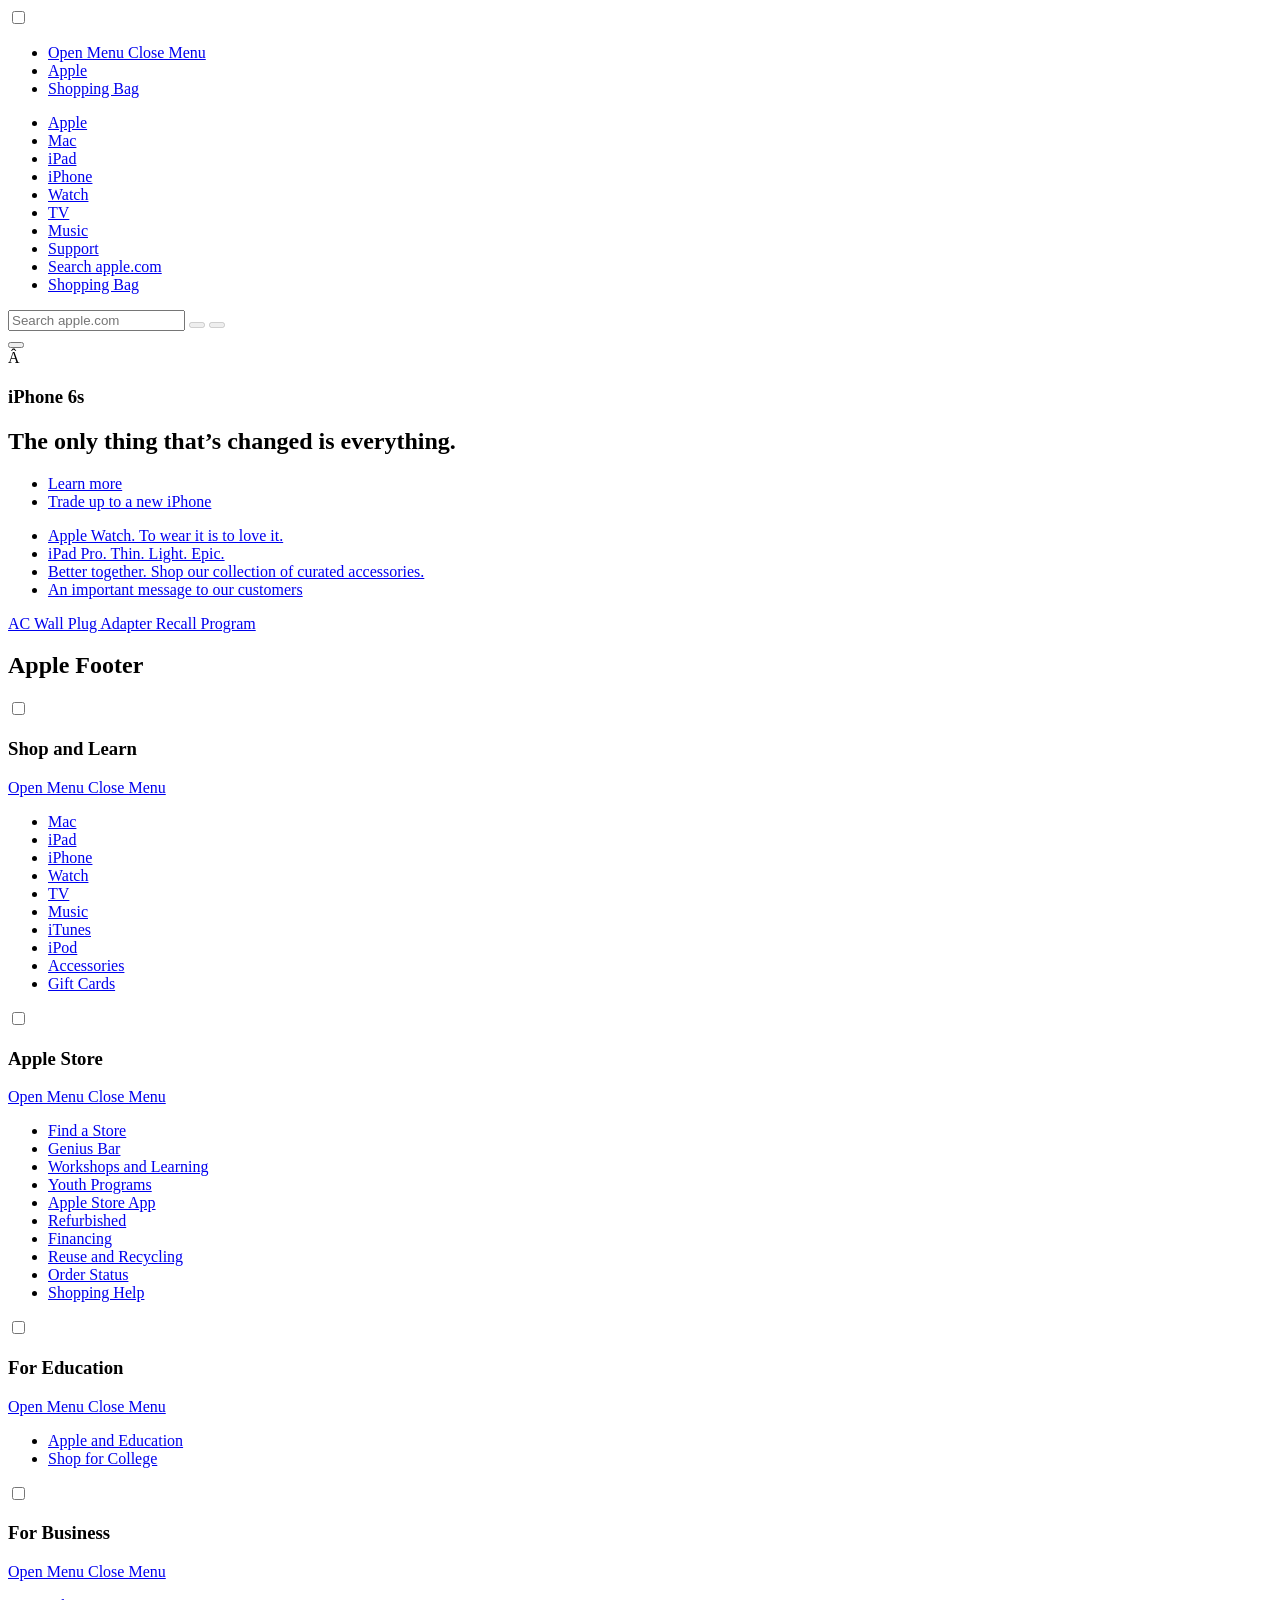
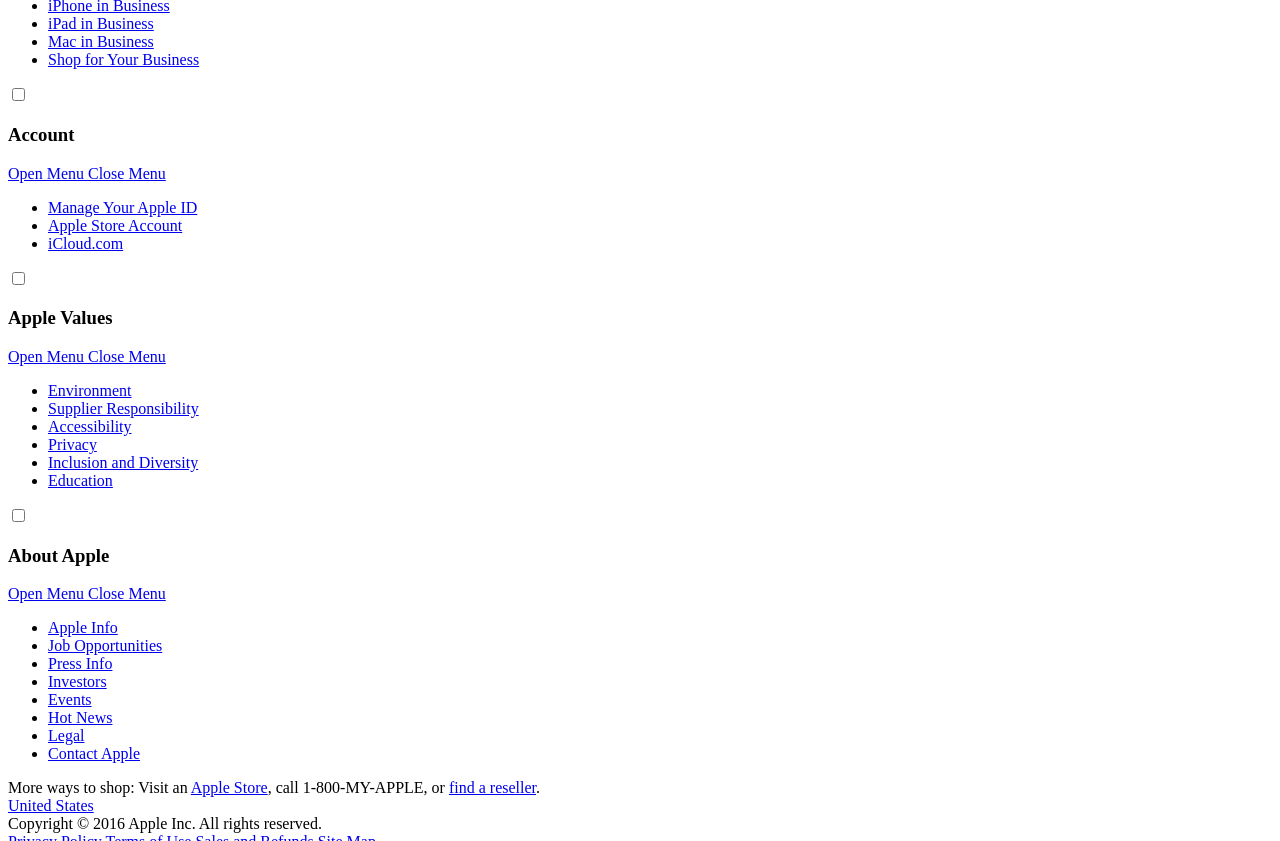
==== commit cb765802: "SSed css" ====
--- a/apple.html
+++ b/apple.html
@@ -25,9 +25,10 @@
 <meta name="viewport" content="width=device-width, initial-scale=1" />
 
 		
-	<link rel="stylesheet" type="text/css" href="/ac/globalnav/2.0/en_US/styles/ac-globalnav.built.css" />
+	<!-- <link rel="stylesheet" type="text/css" href="/ac/globalnav/2.0/en_US/styles/ac-globalnav.built.css" />
 	<link rel="stylesheet" type="text/css" href="/ac/globalfooter/2.0/en_US/styles/ac-globalfooter.built.css" />
-	<link rel="stylesheet" type="text/css" href="/ac/localnav/3.0/styles/ac-localnav.built.css" />
+	<link rel="stylesheet" type="text/css" href="/ac/localnav/3.0/styles/ac-localnav.built.css" /> -->
+	<link rel="stylesheet" type="text/css" href="/ac/styles/siegsieg.css" />
 
 
 			
@@ -51,7 +52,7 @@
 		<link rel="alternate" type="application/rss+xml" title="RSS" href="/main/rss/hotnews/hotnews.rss" />
 		<link rel="index" href="http://www.apple.com/sitemap/" />
 		<link rel="stylesheet" href="/wss/fonts/?family=Myriad+Set+Pro&amp;v=1" type="text/css" media="all" />
-		<link rel="stylesheet" href="/v/home/cj/built/styles/main.built.css" type="text/css" />
+		<!-- <link rel="stylesheet" href="/v/home/cj/built/styles/main.built.css" type="text/css" /> -->
 		<script src="/v/home/cj/built/scripts/head.built.js" type="text/javascript" charset="utf-8"></script>
 	</head>
 	<body class="page-home">
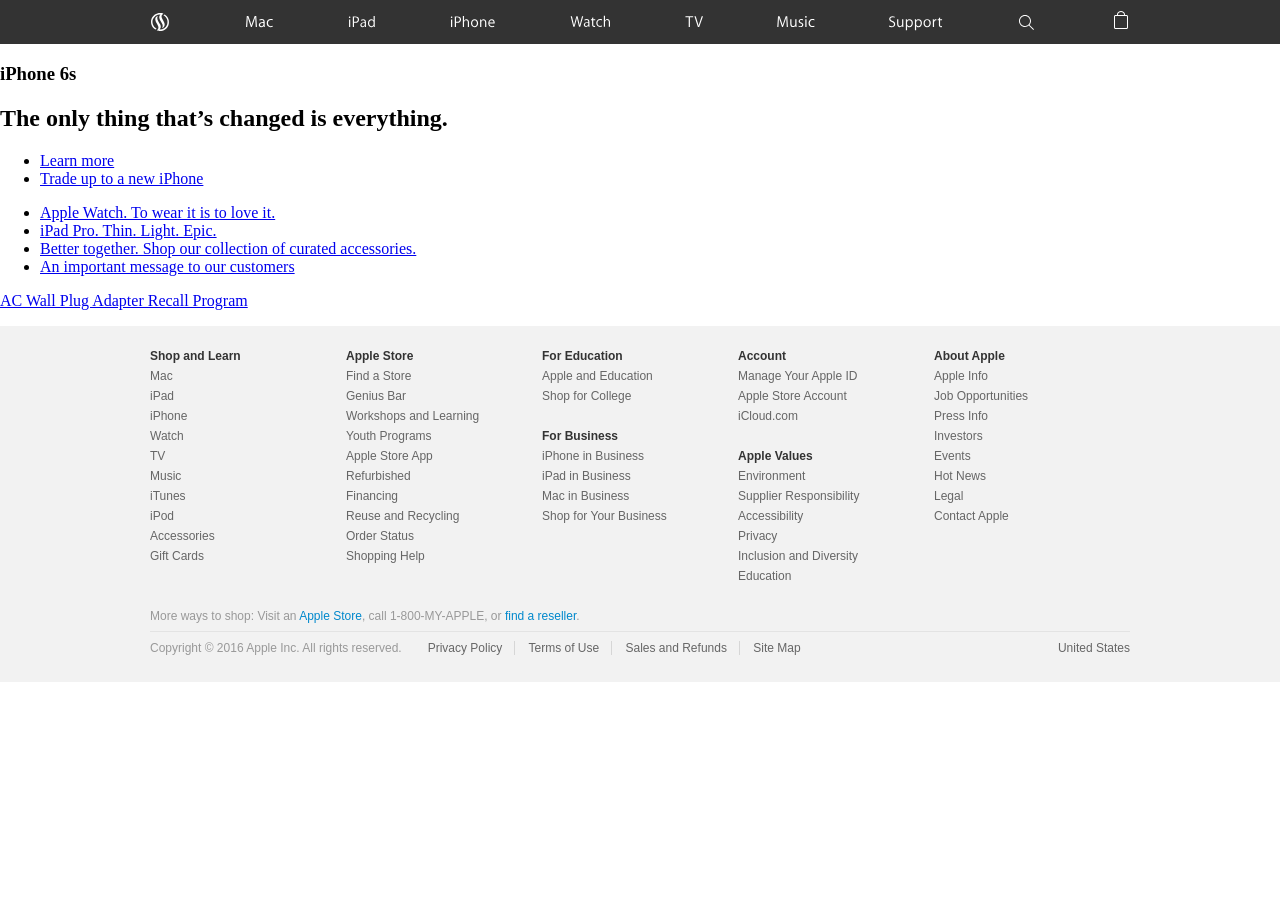
==== commit a16d3b0f: "clnd v2" ====
--- a/apple.html
+++ b/apple.html
@@ -1,405 +1,341 @@
-
 <!DOCTYPE html>
 <html xmlns="http://www.w3.org/1999/xhtml" xml:lang="en-US" lang="en-US" prefix="og: http://ogp.me/ns#" class="">
-	<head>
-		<meta http-equiv="X-UA-Compatible" content="IE=EmulateIE7, IE=9" />
-
-		
-
-
-
-
-
-
-
-
-
-
-
-<meta charset="utf-8" />
-<meta name="Author" content="Apple Inc." />
-<meta name="robots" content="noodp" />
-<link rel="canonical" href="http://www.apple.com/" />
-
-		
-<meta name="viewport" content="width=device-width, initial-scale=1" />
-
-		
-	<!-- <link rel="stylesheet" type="text/css" href="/ac/globalnav/2.0/en_US/styles/ac-globalnav.built.css" />
-	<link rel="stylesheet" type="text/css" href="/ac/globalfooter/2.0/en_US/styles/ac-globalfooter.built.css" />
-	<link rel="stylesheet" type="text/css" href="/ac/localnav/3.0/styles/ac-localnav.built.css" /> -->
-	<link rel="stylesheet" type="text/css" href="/ac/styles/siegsieg.css" />
-
-
-			
-
-
-		<title>Apple</title>
-		<meta property="analytics-track" content="Apple - Index/Tab" />
-		<meta property="analytics-s-channel" content="homepage" />
-<meta property="analytics-s-bucket-0" content="appleglobal,applehome" />
-<meta property="analytics-s-bucket-1" content="apple{COUNTRY_CODE}global,apple{COUNTRY_CODE}home" />
-<meta property="analytics-s-bucket-2" content="apple{COUNTRY_CODE}global" />
-<meta property="analytics-s-bucket-store" content="applestoreww,applestoreamr,applestoreus" />
-
-		<meta name="Description" content="Apple leads the world in innovation with iPhone, iPad, Mac, Apple Watch, iOS, OS X, watchOS and more. Visit the site to learn, buy, and get support." />
-		<meta property="og:url" content="http://www.apple.com/" />
-		
-		<meta property="og:image" content="/home/images/og.jpg?201602041611" />
-		<meta property="og:type" content="website" />
-		<meta property="og:site_name" content="Apple" />
-		<link rel="home" href="http://www.apple.com/" />
-		<link rel="alternate" type="application/rss+xml" title="RSS" href="/main/rss/hotnews/hotnews.rss" />
-		<link rel="index" href="http://www.apple.com/sitemap/" />
-		<link rel="stylesheet" href="/wss/fonts/?family=Myriad+Set+Pro&amp;v=1" type="text/css" media="all" />
-		<!-- <link rel="stylesheet" href="/v/home/cj/built/styles/main.built.css" type="text/css" /> -->
-		<script src="/v/home/cj/built/scripts/head.built.js" type="text/javascript" charset="utf-8"></script>
-	</head>
-	<body class="page-home">
-
-		<aside id="ac-gn-segmentbar" class="ac-gn-segmentbar" data-strings="{ 'exit': 'Exit', 'view': '{%STOREFRONT%} Store Home', 'segments': { 'smb': 'Business Store Home', 'eduInd': 'Education Store Home', 'other': 'Store Home' } }"></aside>
-<input type="checkbox" id="ac-gn-menustate" class="ac-gn-menustate" />
-<nav id="ac-globalnav" class="no-js" role="navigation" aria-label="Global Navigation" data-hires="false" data-analytics-region="global nav" lang="en-US" data-store-key="SFX9YPYY9PPXCU9KH" data-store-locale="us" data-store-api="/[storefront]/shop/bag/status" data-search-locale="en_US" data-search-api="/search-services/suggestions/">
-	<div class="ac-gn-content">
-		<ul class="ac-gn-header">
-			<li class="ac-gn-item ac-gn-menuicon">
-				<label class="ac-gn-menuicon-label" for="ac-gn-menustate" aria-hidden="true"> <span class="ac-gn-menuicon-bread ac-gn-menuicon-bread-top">
+
+<head>
+    <meta http-equiv="X-UA-Compatible" content="IE=EmulateIE7, IE=9" />
+
+    <meta charset="utf-8" />
+    <meta name="Author" content="Apple Inc." />
+    <meta name="robots" content="noodp" />
+    <link rel="canonical" href="http://www.apple.com/" />
+
+    <meta name="viewport" content="width=device-width, initial-scale=1" />
+
+    <link rel="stylesheet" type="text/css" href="/ac/globalnav/2.0/en_US/styles/ac-globalnav.built.css" />
+    <link rel="stylesheet" type="text/css" href="/ac/globalfooter/2.0/en_US/styles/ac-globalfooter.built.css" />
+    <link rel="stylesheet" type="text/css" href="/ac/localnav/3.0/styles/ac-localnav.built.css" />
+    <!-- <link rel="stylesheet" type="text/css" href="/ac/styles/siegsieg.css" /> -->
+
+    <title>Apple</title>
+    <meta property="analytics-track" content="Apple - Index/Tab" />
+    <meta property="analytics-s-channel" content="homepage" />
+    <meta property="analytics-s-bucket-0" content="appleglobal,applehome" />
+    <meta property="analytics-s-bucket-1" content="apple{COUNTRY_CODE}global,apple{COUNTRY_CODE}home" />
+    <meta property="analytics-s-bucket-2" content="apple{COUNTRY_CODE}global" />
+    <meta property="analytics-s-bucket-store" content="applestoreww,applestoreamr,applestoreus" />
+
+    <meta name="Description" content="Apple leads the world in innovation with iPhone, iPad, Mac, Apple Watch, iOS, OS X, watchOS and more. Visit the site to learn, buy, and get support." />
+    <meta property="og:url" content="http://www.apple.com/" />
+
+    <meta property="og:image" content="/home/images/og.jpg?201602041611" />
+    <meta property="og:type" content="website" />
+    <meta property="og:site_name" content="Apple" />
+    <link rel="home" href="http://www.apple.com/" />
+    <link rel="alternate" type="application/rss+xml" title="RSS" href="/main/rss/hotnews/hotnews.rss" />
+    <link rel="index" href="http://www.apple.com/sitemap/" />
+    <link rel="stylesheet" href="/wss/fonts/?family=Myriad+Set+Pro&amp;v=1" type="text/css" media="all" />
+    <!-- <link rel="stylesheet" href="/v/home/cj/built/styles/main.built.css" type="text/css" /> -->
+    <script src="/v/home/cj/built/scripts/head.built.js" type="text/javascript" charset="utf-8"></script>
+</head>
+
+<body class="page-home">
+
+    <aside id="ac-gn-segmentbar" class="ac-gn-segmentbar" data-strings="{ 'exit': 'Exit', 'view': '{%STOREFRONT%} Store Home', 'segments': { 'smb': 'Business Store Home', 'eduInd': 'Education Store Home', 'other': 'Store Home' } }"></aside>
+    <input type="checkbox" id="ac-gn-menustate" class="ac-gn-menustate" />
+    <nav id="ac-globalnav" class="no-js" role="navigation" aria-label="Global Navigation" data-hires="false" data-analytics-region="global nav" lang="en-US" data-store-key="SFX9YPYY9PPXCU9KH" data-store-locale="us" data-store-api="/[storefront]/shop/bag/status" data-search-locale="en_US" data-search-api="/search-services/suggestions/">
+        <div class="ac-gn-content">
+            <ul class="ac-gn-header">
+                <li class="ac-gn-item ac-gn-menuicon">
+                    <label class="ac-gn-menuicon-label" for="ac-gn-menustate" aria-hidden="true"> <span class="ac-gn-menuicon-bread ac-gn-menuicon-bread-top">
 						<span class="ac-gn-menuicon-bread-crust ac-gn-menuicon-bread-crust-top"></span> </span> <span class="ac-gn-menuicon-bread ac-gn-menuicon-bread-bottom">
 						<span class="ac-gn-menuicon-bread-crust ac-gn-menuicon-bread-crust-bottom"></span> </span>
-				</label>
-				<a href="#ac-gn-menustate" class="ac-gn-menuanchor ac-gn-menuanchor-open" id="ac-gn-menuanchor-open"> <span class="ac-gn-menuanchor-label">Open Menu</span> </a>
-				<a href="#" class="ac-gn-menuanchor ac-gn-menuanchor-close" id="ac-gn-menuanchor-close"> <span class="ac-gn-menuanchor-label">Close Menu</span> </a>
-			</li>
-			<li class="ac-gn-item ac-gn-apple">
-				<a class="ac-gn-link ac-gn-link-apple" href="/" data-analytics-title="apple home" id="ac-gn-firstfocus-small"> <span class="ac-gn-link-text">Apple</span> </a>
-			</li>
-			<li class="ac-gn-item ac-gn-bag ac-gn-bag-small" id="ac-gn-bag-small">
-				<a class="ac-gn-link ac-gn-link-bag" href="/us/shop/goto/bag" data-analytics-title="bag" data-analytics-click="bag" aria-label="Shopping Bag" data-string-badge="Shopping Bag with Items"> <span class="ac-gn-link-text">Shopping Bag</span> <span class="ac-gn-bag-badge"></span> </a> <span class="ac-gn-bagview-caret ac-gn-bagview-caret-large"></span> </li>
-		</ul>
-		<ul class="ac-gn-list">
-			<li class="ac-gn-item ac-gn-apple">
-				<a class="ac-gn-link ac-gn-link-apple" href="/" data-analytics-title="apple home" id="ac-gn-firstfocus"> <span class="ac-gn-link-text">Apple</span> </a>
-			</li>
-			<li class="ac-gn-item ac-gn-item-menu ac-gn-mac">
-				<a class="ac-gn-link ac-gn-link-mac" href="/mac/" data-analytics-title="mac"> <span class="ac-gn-link-text">Mac</span> </a>
-			</li>
-			<li class="ac-gn-item ac-gn-item-menu ac-gn-ipad">
-				<a class="ac-gn-link ac-gn-link-ipad" href="/ipad/" data-analytics-title="ipad"> <span class="ac-gn-link-text">iPad</span> </a>
-			</li>
-			<li class="ac-gn-item ac-gn-item-menu ac-gn-iphone">
-				<a class="ac-gn-link ac-gn-link-iphone" href="/iphone/" data-analytics-title="iphone"> <span class="ac-gn-link-text">iPhone</span> </a>
-			</li>
-			<li class="ac-gn-item ac-gn-item-menu ac-gn-watch">
-				<a class="ac-gn-link ac-gn-link-watch" href="/watch/" data-analytics-title="watch"> <span class="ac-gn-link-text">Watch</span> </a>
-			</li>
-			<li class="ac-gn-item ac-gn-item-menu ac-gn-tv">
-				<a class="ac-gn-link ac-gn-link-tv" href="/tv/" data-analytics-title="tv"> <span class="ac-gn-link-text">TV</span> </a>
-			</li>
-			<li class="ac-gn-item ac-gn-item-menu ac-gn-music">
-				<a class="ac-gn-link ac-gn-link-music" href="/music/" data-analytics-title="music"> <span class="ac-gn-link-text">Music</span> </a>
-			</li>
-			<li class="ac-gn-item ac-gn-item-menu ac-gn-support">
-				<a class="ac-gn-link ac-gn-link-support" href="/support/" data-analytics-title="support"> <span class="ac-gn-link-text">Support</span> </a>
-			</li>
-			<li class="ac-gn-item ac-gn-item-menu ac-gn-search" role="search">
-				<a class="ac-gn-link ac-gn-link-search" href="/us/search" data-analytics-title="search" data-analytics-click="search" aria-label="Search apple.com"> <span class="ac-gn-search-placeholder" aria-hidden="true">Search apple.com</span> </a>
-			</li>
-			<li class="ac-gn-item ac-gn-bag" id="ac-gn-bag">
-				<a class="ac-gn-link ac-gn-link-bag" href="/us/shop/goto/bag" data-analytics-title="bag" data-analytics-click="bag" aria-label="Shopping Bag" data-string-badge="Shopping Bag with Items"> <span class="ac-gn-link-text">Shopping Bag</span> <span class="ac-gn-bag-badge" aria-hidden="true"></span> </a> <span class="ac-gn-bagview-caret ac-gn-bagview-caret-large"></span> </li>
-		</ul>
-		<aside id="ac-gn-searchview" class="ac-gn-searchview" role="search" data-analytics-region="search">
-			<div class="ac-gn-searchview-content">
-				<form id="ac-gn-searchform" class="ac-gn-searchform" action="/us/search" method="get">
-					<div class="ac-gn-searchform-wrapper">
-						<input id="ac-gn-searchform-input" class="ac-gn-searchform-input" type="text" name="" placeholder="Search apple.com" data-placeholder-long="Search for Products, Stores, and Help" autocorrect="off" autocapitalize="off" autocomplete="off" spellcheck="false" />
-						<input id="ac-gn-searchform-src" type="hidden" name="src" value="globalnav" />
-						<button id="ac-gn-searchform-submit" class="ac-gn-searchform-submit" type="submit" disabled aria-label="Submit"></button>
-						<button id="ac-gn-searchform-reset" class="ac-gn-searchform-reset" type="reset" disabled aria-label="Clear Search"></button>
-					</div>
-				</form>
-				<aside id="ac-gn-searchresults" class="ac-gn-searchresults" data-string-quicklinks="Quick Links" data-string-suggestions="Suggested Searches" data-string-noresults="Hit enter to search."></aside>
-			</div>
-			<button id="ac-gn-searchview-close" class="ac-gn-searchview-close" aria-label="Close Search"> <span class="ac-gn-searchview-close-wrapper">
+                    </label>
+                    <a href="#ac-gn-menustate" class="ac-gn-menuanchor ac-gn-menuanchor-open" id="ac-gn-menuanchor-open"> <span class="ac-gn-menuanchor-label">Open Menu</span> </a>
+                    <a href="#" class="ac-gn-menuanchor ac-gn-menuanchor-close" id="ac-gn-menuanchor-close"> <span class="ac-gn-menuanchor-label">Close Menu</span> </a>
+                </li>
+                <li class="ac-gn-item ac-gn-apple">
+                    <a class="ac-gn-link ac-gn-link-apple" href="/" data-analytics-title="apple home" id="ac-gn-firstfocus-small"> <span class="ac-gn-link-text">Apple</span> </a>
+                </li>
+                <li class="ac-gn-item ac-gn-bag ac-gn-bag-small" id="ac-gn-bag-small">
+                    <a class="ac-gn-link ac-gn-link-bag" href="/us/shop/goto/bag" data-analytics-title="bag" data-analytics-click="bag" aria-label="Shopping Bag" data-string-badge="Shopping Bag with Items"> <span class="ac-gn-link-text">Shopping Bag</span> <span class="ac-gn-bag-badge"></span> </a> <span class="ac-gn-bagview-caret ac-gn-bagview-caret-large"></span> </li>
+            </ul>
+            <ul class="ac-gn-list">
+                <li class="ac-gn-item ac-gn-apple">
+                    <a class="ac-gn-link ac-gn-link-apple" href="/" data-analytics-title="apple home" id="ac-gn-firstfocus"> <span class="ac-gn-link-text">Apple</span> </a>
+                </li>
+                <li class="ac-gn-item ac-gn-item-menu ac-gn-mac">
+                    <a class="ac-gn-link ac-gn-link-mac" href="/mac/" data-analytics-title="mac"> <span class="ac-gn-link-text">Mac</span> </a>
+                </li>
+                <li class="ac-gn-item ac-gn-item-menu ac-gn-ipad">
+                    <a class="ac-gn-link ac-gn-link-ipad" href="/ipad/" data-analytics-title="ipad"> <span class="ac-gn-link-text">iPad</span> </a>
+                </li>
+                <li class="ac-gn-item ac-gn-item-menu ac-gn-iphone">
+                    <a class="ac-gn-link ac-gn-link-iphone" href="/iphone/" data-analytics-title="iphone"> <span class="ac-gn-link-text">iPhone</span> </a>
+                </li>
+                <li class="ac-gn-item ac-gn-item-menu ac-gn-watch">
+                    <a class="ac-gn-link ac-gn-link-watch" href="/watch/" data-analytics-title="watch"> <span class="ac-gn-link-text">Watch</span> </a>
+                </li>
+                <li class="ac-gn-item ac-gn-item-menu ac-gn-tv">
+                    <a class="ac-gn-link ac-gn-link-tv" href="/tv/" data-analytics-title="tv"> <span class="ac-gn-link-text">TV</span> </a>
+                </li>
+                <li class="ac-gn-item ac-gn-item-menu ac-gn-music">
+                    <a class="ac-gn-link ac-gn-link-music" href="/music/" data-analytics-title="music"> <span class="ac-gn-link-text">Music</span> </a>
+                </li>
+                <li class="ac-gn-item ac-gn-item-menu ac-gn-support">
+                    <a class="ac-gn-link ac-gn-link-support" href="/support/" data-analytics-title="support"> <span class="ac-gn-link-text">Support</span> </a>
+                </li>
+                <li class="ac-gn-item ac-gn-item-menu ac-gn-search" role="search">
+                    <a class="ac-gn-link ac-gn-link-search" href="/us/search" data-analytics-title="search" data-analytics-click="search" aria-label="Search apple.com"> <span class="ac-gn-search-placeholder" aria-hidden="true">Search apple.com</span> </a>
+                </li>
+                <li class="ac-gn-item ac-gn-bag" id="ac-gn-bag">
+                    <a class="ac-gn-link ac-gn-link-bag" href="/us/shop/goto/bag" data-analytics-title="bag" data-analytics-click="bag" aria-label="Shopping Bag" data-string-badge="Shopping Bag with Items"> <span class="ac-gn-link-text">Shopping Bag</span> <span class="ac-gn-bag-badge" aria-hidden="true"></span> </a> <span class="ac-gn-bagview-caret ac-gn-bagview-caret-large"></span> </li>
+            </ul>
+            <aside id="ac-gn-searchview" class="ac-gn-searchview" role="search" data-analytics-region="search">
+                <div class="ac-gn-searchview-content">
+                    <form id="ac-gn-searchform" class="ac-gn-searchform" action="/us/search" method="get">
+                        <div class="ac-gn-searchform-wrapper">
+                            <input id="ac-gn-searchform-input" class="ac-gn-searchform-input" type="text" name="" placeholder="Search apple.com" data-placeholder-long="Search for Products, Stores, and Help" autocorrect="off" autocapitalize="off" autocomplete="off" spellcheck="false" />
+                            <input id="ac-gn-searchform-src" type="hidden" name="src" value="globalnav" />
+                            <button id="ac-gn-searchform-submit" class="ac-gn-searchform-submit" type="submit" disabled aria-label="Submit"></button>
+                            <button id="ac-gn-searchform-reset" class="ac-gn-searchform-reset" type="reset" disabled aria-label="Clear Search"></button>
+                        </div>
+                    </form>
+                    <aside id="ac-gn-searchresults" class="ac-gn-searchresults" data-string-quicklinks="Quick Links" data-string-suggestions="Suggested Searches" data-string-noresults="Hit enter to search."></aside>
+                </div>
+                <button id="ac-gn-searchview-close" class="ac-gn-searchview-close" aria-label="Close Search"> <span class="ac-gn-searchview-close-wrapper">
 						<span class="ac-gn-searchview-close-left"></span> <span class="ac-gn-searchview-close-right"></span> </span>
-			</button>
-		</aside>
-		<aside class="ac-gn-bagview" data-analytics-region="bag">
-			<div class="ac-gn-bagview-scrim"> <span class="ac-gn-bagview-caret ac-gn-bagview-caret-small"></span> </div>
-			<div class="ac-gn-bagview-content" id="ac-gn-bagview-content"> </div>
-		</aside>
-	</div>
-</nav>
-<div id="ac-gn-curtain" class="ac-gn-curtain"></div>
-<div id="ac-gn-placeholder" class="ac-nav-placeholder"></div>
-
-<script type="text/javascript" src="/ac/globalnav/2.0/en_US/scripts/ac-globalnav.built.js"></script>
-
-
-		<script src="/metrics/ac-analytics/1.0/scripts/ac-analytics.js" type="text/javascript" charset="utf-8"></script>
-
-			<article class="hero-gallery evergreen" id="hero-gallery" data-analytics-region="hero">
-			
-<section id="hero-gallery-item-hero-iphone-6s-change" class="hero-gallery-item hero-gallery-item-hero-iphone-6s-change " data-ac-gallery-item>
-	<div class="hero-content">
-		<a class="backing-link" href="/iphone-6s/" data-analytics-title="hero-iphone-6s-change" data-analytics-click="prop3:,prefix:h"></a>
-		<div class="copy">
-			<div class="copy-inner">
-				
-				<h1 class="product-pro">iPhone 6s</h1>
-				<h2 class="product-text">The only thing that’s changed is everything.</h2>
-				<ul class="links">
-					<li
-						
-						data-analytics-region="Learn more"
-					>
-						<a
-							href="/iphone-6s/"
-							data-analytics-click="prop3:/iphone-6s/,prefix:h"
-							data-analytics-title="  Learn more"
-						>Learn more<span class="icon icon-chevronright"></span></a>
-					</li>
-					<li
-						
-						data-analytics-region="Trade up to a new iPhone"
-					>
-						<a
-							href="/iphone/trade-in/"
-							data-analytics-click="prop3:/iphone/trade-in/,prefix:h"
-							data-analytics-title="  Trade up to a new iPhone"
-						>Trade up to a new iPhone<span class="icon icon-chevronright"></span></a>
-					</li>
-				</ul>
-
-			</div>
-		</div>
-		<div class="hero-wrapper">
-			<figure class="hero-image hero-image-a">
-				<div class="hero-image-inner"></div>
-			</figure>
-		</div>
-	</div>
-</section>
-		<nav class="dotnav" aria-hidden="true"><ul></ul></nav>
-	</article>
-
-
-		<aside class="promos row" id="promos"
-			   data-promo-key="homepage-201602041611"
-			   data-promo-classes="promo-0,promo-1,promo-2,promo-3"
-			   data-analytics-region="promos"
-				>
-			<ul>
-					
-					<li class="promo-tile-0 column large-3 medium-6 small-12">
-							<a
-		class="promo promo-0 promo-watch"
-		data-promo-id="watch"
-		href="/watch/"
-		data-analytics-click="prop3:watch,prefix:p"
-	>
+                </button>
+            </aside>
+            <aside class="ac-gn-bagview" data-analytics-region="bag">
+                <div class="ac-gn-bagview-scrim"> <span class="ac-gn-bagview-caret ac-gn-bagview-caret-small"></span> </div>
+                <div class="ac-gn-bagview-content" id="ac-gn-bagview-content"> </div>
+            </aside>
+        </div>
+    </nav>
+    <div id="ac-gn-curtain" class="ac-gn-curtain"></div>
+    <div id="ac-gn-placeholder" class="ac-nav-placeholder"></div>
+
+    <script type="text/javascript" src="/ac/globalnav/2.0/en_US/scripts/ac-globalnav.built.js"></script>
+
+    <script src="/metrics/ac-analytics/1.0/scripts/ac-analytics.js" type="text/javascript" charset="utf-8"></script>
+
+    <article class="hero-gallery evergreen" id="hero-gallery" data-analytics-region="hero">
+
+        <section id="hero-gallery-item-hero-iphone-6s-change" class="hero-gallery-item hero-gallery-item-hero-iphone-6s-change " data-ac-gallery-item>
+            <div class="hero-content">
+                <a class="backing-link" href="/iphone-6s/" data-analytics-title="hero-iphone-6s-change" data-analytics-click="prop3:,prefix:h"></a>
+                <div class="copy">
+                    <div class="copy-inner">
+
+                        <h1 class="product-pro">iPhone 6s</h1>
+                        <h2 class="product-text">The only thing that’s changed is everything.</h2>
+                        <ul class="links">
+                            <li data-analytics-region="Learn more">
+                                <a href="/iphone-6s/" data-analytics-click="prop3:/iphone-6s/,prefix:h" data-analytics-title="  Learn more">Learn more<span class="icon icon-chevronright"></span></a>
+                            </li>
+                            <li data-analytics-region="Trade up to a new iPhone">
+                                <a href="/iphone/trade-in/" data-analytics-click="prop3:/iphone/trade-in/,prefix:h" data-analytics-title="  Trade up to a new iPhone">Trade up to a new iPhone<span class="icon icon-chevronright"></span></a>
+                            </li>
+                        </ul>
+
+                    </div>
+                </div>
+                <div class="hero-wrapper">
+                    <figure class="hero-image hero-image-a">
+                        <div class="hero-image-inner"></div>
+                    </figure>
+                </div>
+            </div>
+        </section>
+        <nav class="dotnav" aria-hidden="true">
+            <ul></ul>
+        </nav>
+    </article>
+
+    <aside class="promos row" id="promos" data-promo-key="homepage-201602041611" data-promo-classes="promo-0,promo-1,promo-2,promo-3" data-analytics-region="promos">
+        <ul>
+
+            <li class="promo-tile-0 column large-3 medium-6 small-12">
+                <a class="promo promo-0 promo-watch" data-promo-id="watch" href="/watch/" data-analytics-click="prop3:watch,prefix:p">
 		Apple Watch. To wear it is to love it.
 	</a>
 
-					</li>
-					
-					<li class="promo-tile-1 column large-3 medium-6 small-12">
-							<a
-		class="promo promo-1 promo-ipad_pro"
-		data-promo-id="ipad_pro"
-		href="/ipad-pro/"
-		data-analytics-click="prop3:ipad_pro,prefix:p"
-	>
+            </li>
+
+            <li class="promo-tile-1 column large-3 medium-6 small-12">
+                <a class="promo promo-1 promo-ipad_pro" data-promo-id="ipad_pro" href="/ipad-pro/" data-analytics-click="prop3:ipad_pro,prefix:p">
 		iPad Pro. Thin. Light. Epic.
 	</a>
 
-					</li>
-					
-					<li class="promo-tile-2 column large-3 medium-6 small-12">
-							<a
-		class="promo promo-2 promo-accessories"
-		data-promo-id="accessories"
-		href="/us/shop/goto/buy_accessories"
-		data-analytics-click="prop3:accessories,prefix:p"
-	>
+            </li>
+
+            <li class="promo-tile-2 column large-3 medium-6 small-12">
+                <a class="promo promo-2 promo-accessories" data-promo-id="accessories" href="/us/shop/goto/buy_accessories" data-analytics-click="prop3:accessories,prefix:p">
 		Better together. Shop our collection of curated accessories.
 	</a>
 
-					</li>
-					
-					<li class="promo-tile-3 column large-3 medium-6 small-12">
-							<a
-		class="promo promo-3 promo-customer_letter"
-		data-promo-id="customer_letter"
-		href="/customer-letter/"
-		data-analytics-click="prop3:customer_letter,prefix:p"
-	>
+            </li>
+
+            <li class="promo-tile-3 column large-3 medium-6 small-12">
+                <a class="promo promo-3 promo-customer_letter" data-promo-id="customer_letter" href="/customer-letter/" data-analytics-click="prop3:customer_letter,prefix:p">
 		An important message to our customers
 	</a>
 
-					</li>
-			</ul>
-		</aside>
-
-		<div class="exchange">
-	<p class="exchange-copy">
-		<a href="/support/ac-wallplug-adapter/" class="more">AC Wall Plug Adapter Recall Program</a>
-	</p>
-</div>
-
-		<footer id="ac-globalfooter" class="no-js" lang="en-US" data-analytics-region="global footer" role="contentinfo" aria-labelledby="ac-gf-label">
-			<div class="ac-gf-content">
-				<h2 class="ac-gf-label" id="ac-gf-label">Apple Footer</h2>
-				
-				<nav class="ac-gf-directory with-5-columns" aria-label="Apple Directory" role="navigation">
-	<!--googleoff: all-->
-	<div class="ac-gf-directory-column">
-		<input class="ac-gf-directory-column-section-state" type="checkbox" id="ac-gf-directory-column-section-state-products" />
-		<div class="ac-gf-directory-column-section">
-			<label class="ac-gf-directory-column-section-label" for="ac-gf-directory-column-section-state-products">
-				<h3 class="ac-gf-directory-column-section-title">Shop and Learn</h3> </label>
-			<a href="#ac-gf-directory-column-section-state-products" class="ac-gf-directory-column-section-anchor ac-gf-directory-column-section-anchor-open"> <span class="ac-gf-directory-column-section-anchor-label">Open Menu</span> </a>
-			<a href="#" class="ac-gf-directory-column-section-anchor ac-gf-directory-column-section-anchor-close"> <span class="ac-gf-directory-column-section-anchor-label">Close Menu</span> </a>
-			<ul class="ac-gf-directory-column-section-list">
-				<li class="ac-gf-directory-column-section-item"><a class="ac-gf-directory-column-section-link" href="/mac/">Mac</a></li>
-				<li class="ac-gf-directory-column-section-item"><a class="ac-gf-directory-column-section-link" href="/ipad/">iPad</a></li>
-				<li class="ac-gf-directory-column-section-item"><a class="ac-gf-directory-column-section-link" href="/iphone/">iPhone</a></li>
-				<li class="ac-gf-directory-column-section-item"><a class="ac-gf-directory-column-section-link" href="/watch/">Watch</a></li>
-				<li class="ac-gf-directory-column-section-item"><a class="ac-gf-directory-column-section-link" href="/tv/">TV</a></li>
-				<li class="ac-gf-directory-column-section-item"><a class="ac-gf-directory-column-section-link" href="/music/">Music</a></li>
-				<li class="ac-gf-directory-column-section-item"><a class="ac-gf-directory-column-section-link" href="/itunes/">iTunes</a></li>
-				<li class="ac-gf-directory-column-section-item"><a class="ac-gf-directory-column-section-link" href="/ipod/">iPod</a></li>
-				<li class="ac-gf-directory-column-section-item"><a class="ac-gf-directory-column-section-link" href="/us/shop/goto/buy_accessories">Accessories</a></li>
-				<li class="ac-gf-directory-column-section-item"><a class="ac-gf-directory-column-section-link" href="/us/shop/goto/giftcards">Gift Cards</a></li>
-			</ul>
-		</div>
-	</div>
-	<div class="ac-gf-directory-column">
-		<input class="ac-gf-directory-column-section-state" type="checkbox" id="ac-gf-directory-column-section-state-storeservices" />
-		<div class="ac-gf-directory-column-section">
-			<label class="ac-gf-directory-column-section-label" for="ac-gf-directory-column-section-state-storeservices">
-				<h3 class="ac-gf-directory-column-section-title">Apple Store</h3> </label>
-			<a href="#ac-gf-directory-column-section-state-storeservices" class="ac-gf-directory-column-section-anchor ac-gf-directory-column-section-anchor-open"> <span class="ac-gf-directory-column-section-anchor-label">Open Menu</span> </a>
-			<a href="#" class="ac-gf-directory-column-section-anchor ac-gf-directory-column-section-anchor-close"> <span class="ac-gf-directory-column-section-anchor-label">Close Menu</span> </a>
-			<ul class="ac-gf-directory-column-section-list">
-				<li class="ac-gf-directory-column-section-item"><a class="ac-gf-directory-column-section-link" href="/retail/">Find a Store</a></li>
-				<li class="ac-gf-directory-column-section-item"><a class="ac-gf-directory-column-section-link" href="/retail/geniusbar/">Genius Bar</a></li>
-				<li class="ac-gf-directory-column-section-item"><a class="ac-gf-directory-column-section-link" href="/retail/learn/">Workshops and Learning</a></li>
-				<li class="ac-gf-directory-column-section-item"><a class="ac-gf-directory-column-section-link" href="/retail/learn/youth/">Youth Programs</a></li>
-				<li class="ac-gf-directory-column-section-item"><a class="ac-gf-directory-column-section-link" href="https://itunes.apple.com/app/apple-store/id375380948?mt=8">Apple Store App</a></li>
-				<li class="ac-gf-directory-column-section-item"><a class="ac-gf-directory-column-section-link" href="/us/shop/goto/special_deals">Refurbished</a></li>
-				<li class="ac-gf-directory-column-section-item"><a class="ac-gf-directory-column-section-link" href="/us/shop/goto/payment_plan">Financing</a></li>
-				<li class="ac-gf-directory-column-section-item"><a class="ac-gf-directory-column-section-link" href="/us/shop/goto/reuse_and_recycle">Reuse and Recycling</a></li>
-				<li class="ac-gf-directory-column-section-item"><a class="ac-gf-directory-column-section-link" href="/us/shop/goto/account">Order Status</a></li>
-				<li class="ac-gf-directory-column-section-item"><a class="ac-gf-directory-column-section-link" href="/us/shop/goto/help">Shopping Help</a></li>
-			</ul>
-		</div>
-	</div>
-	<div class="ac-gf-directory-column">
-		<input class="ac-gf-directory-column-section-state" type="checkbox" id="ac-gf-directory-column-section-state-education" />
-		<div class="ac-gf-directory-column-section">
-			<label class="ac-gf-directory-column-section-label" for="ac-gf-directory-column-section-state-education">
-				<h3 class="ac-gf-directory-column-section-title">For Education</h3> </label>
-			<a href="#ac-gf-directory-column-section-state-education" class="ac-gf-directory-column-section-anchor ac-gf-directory-column-section-anchor-open"> <span class="ac-gf-directory-column-section-anchor-label">Open Menu</span> </a>
-			<a href="#" class="ac-gf-directory-column-section-anchor ac-gf-directory-column-section-anchor-close"> <span class="ac-gf-directory-column-section-anchor-label">Close Menu</span> </a>
-			<ul class="ac-gf-directory-column-section-list">
-				<li class="ac-gf-directory-column-section-item"><a class="ac-gf-directory-column-section-link" href="/education/">Apple and Education</a></li>
-				<li class="ac-gf-directory-column-section-item"><a class="ac-gf-directory-column-section-link" href="/us/shop/goto/educationrouting">Shop for College</a></li>
-			</ul>
-		</div>
-		<input class="ac-gf-directory-column-section-state" type="checkbox" id="ac-gf-directory-column-section-state-business" />
-		<div class="ac-gf-directory-column-section">
-			<label class="ac-gf-directory-column-section-label" for="ac-gf-directory-column-section-state-business">
-				<h3 class="ac-gf-directory-column-section-title">For Business</h3> </label>
-			<a href="#ac-gf-directory-column-section-state-business" class="ac-gf-directory-column-section-anchor ac-gf-directory-column-section-anchor-open"> <span class="ac-gf-directory-column-section-anchor-label">Open Menu</span> </a>
-			<a href="#" class="ac-gf-directory-column-section-anchor ac-gf-directory-column-section-anchor-close"> <span class="ac-gf-directory-column-section-anchor-label">Close Menu</span> </a>
-			<ul class="ac-gf-directory-column-section-list">
-				<li class="ac-gf-directory-column-section-item"><a class="ac-gf-directory-column-section-link" href="/iphone/business/">iPhone in Business</a></li>
-				<li class="ac-gf-directory-column-section-item"><a class="ac-gf-directory-column-section-link" href="/ipad/business/">iPad in Business</a></li>
-				<li class="ac-gf-directory-column-section-item"><a class="ac-gf-directory-column-section-link" href="/business/mac/">Mac in Business</a></li>
-				<li class="ac-gf-directory-column-section-item"><a class="ac-gf-directory-column-section-link" href="/retail/business/">Shop for Your Business</a></li>
-			</ul>
-		</div>
-	</div>
-	<div class="ac-gf-directory-column">
-		<input class="ac-gf-directory-column-section-state" type="checkbox" id="ac-gf-directory-column-section-state-accounts" />
-		<div class="ac-gf-directory-column-section">
-			<label class="ac-gf-directory-column-section-label" for="ac-gf-directory-column-section-state-accounts">
-				<h3 class="ac-gf-directory-column-section-title">Account</h3> </label>
-			<a href="#ac-gf-directory-column-section-state-accounts" class="ac-gf-directory-column-section-anchor ac-gf-directory-column-section-anchor-open"> <span class="ac-gf-directory-column-section-anchor-label">Open Menu</span> </a>
-			<a href="#" class="ac-gf-directory-column-section-anchor ac-gf-directory-column-section-anchor-close"> <span class="ac-gf-directory-column-section-anchor-label">Close Menu</span> </a>
-			<ul class="ac-gf-directory-column-section-list">
-				<li class="ac-gf-directory-column-section-item"><a class="ac-gf-directory-column-section-link" href="https://appleid.apple.com/us/">Manage Your Apple ID</a></li>
-				<li class="ac-gf-directory-column-section-item"><a class="ac-gf-directory-column-section-link" href="/us/shop/goto/account">Apple Store Account</a></li>
-				<li class="ac-gf-directory-column-section-item"><a class="ac-gf-directory-column-section-link" href="https://www.icloud.com">iCloud.com</a></li>
-			</ul>
-		</div>
-		<input class="ac-gf-directory-column-section-state" type="checkbox" id="ac-gf-directory-column-section-state-responsibility" />
-		<div class="ac-gf-directory-column-section">
-			<label class="ac-gf-directory-column-section-label" for="ac-gf-directory-column-section-state-responsibility">
-				<h3 class="ac-gf-directory-column-section-title">Apple Values</h3> </label>
-			<a href="#ac-gf-directory-column-section-state-responsibility" class="ac-gf-directory-column-section-anchor ac-gf-directory-column-section-anchor-open"> <span class="ac-gf-directory-column-section-anchor-label">Open Menu</span> </a>
-			<a href="#" class="ac-gf-directory-column-section-anchor ac-gf-directory-column-section-anchor-close"> <span class="ac-gf-directory-column-section-anchor-label">Close Menu</span> </a>
-			<ul class="ac-gf-directory-column-section-list">
-				<li class="ac-gf-directory-column-section-item"><a class="ac-gf-directory-column-section-link" href="/environment/">Environment</a></li>
-				<li class="ac-gf-directory-column-section-item"><a class="ac-gf-directory-column-section-link" href="/supplier-responsibility/">Supplier Responsibility</a></li>
-				<li class="ac-gf-directory-column-section-item"><a class="ac-gf-directory-column-section-link" href="/accessibility/">Accessibility</a></li>
-				<li class="ac-gf-directory-column-section-item"><a class="ac-gf-directory-column-section-link" href="/privacy/">Privacy</a></li>
-				<li class="ac-gf-directory-column-section-item"><a class="ac-gf-directory-column-section-link" href="/diversity/">Inclusion and Diversity</a></li>
-				<li class="ac-gf-directory-column-section-item"><a class="ac-gf-directory-column-section-link" href="/education/connectED/">Education</a></li>
-			</ul>
-		</div>
-	</div>
-	<div class="ac-gf-directory-column">
-		<input class="ac-gf-directory-column-section-state" type="checkbox" id="ac-gf-directory-column-section-state-about" />
-		<div class="ac-gf-directory-column-section">
-			<label class="ac-gf-directory-column-section-label" for="ac-gf-directory-column-section-state-about">
-				<h3 class="ac-gf-directory-column-section-title">About Apple</h3> </label>
-			<a href="#ac-gf-directory-column-section-state-about" class="ac-gf-directory-column-section-anchor ac-gf-directory-column-section-anchor-open"> <span class="ac-gf-directory-column-section-anchor-label">Open Menu</span> </a>
-			<a href="#" class="ac-gf-directory-column-section-anchor ac-gf-directory-column-section-anchor-close"> <span class="ac-gf-directory-column-section-anchor-label">Close Menu</span> </a>
-			<ul class="ac-gf-directory-column-section-list">
-				<li class="ac-gf-directory-column-section-item"><a class="ac-gf-directory-column-section-link" href="/about/">Apple Info</a></li>
-				<li class="ac-gf-directory-column-section-item"><a class="ac-gf-directory-column-section-link" href="http://www.apple.com/jobs/us/">Job Opportunities</a></li>
-				<li class="ac-gf-directory-column-section-item"><a class="ac-gf-directory-column-section-link" href="/pr/">Press Info</a></li>
-				<li class="ac-gf-directory-column-section-item"><a class="ac-gf-directory-column-section-link" href="http://investor.apple.com">Investors</a></li>
-				<li class="ac-gf-directory-column-section-item"><a class="ac-gf-directory-column-section-link" href="/apple-events/">Events</a></li>
-				<li class="ac-gf-directory-column-section-item"><a class="ac-gf-directory-column-section-link" href="/hotnews/">Hot News</a></li>
-				<li class="ac-gf-directory-column-section-item"><a class="ac-gf-directory-column-section-link" href="/legal/">Legal</a></li>
-				<li class="ac-gf-directory-column-section-item"><a class="ac-gf-directory-column-section-link" href="/contact/">Contact Apple</a></li>
-			</ul>
-		</div>
-	</div>
-	<!--googleon: all-->
-</nav>
-
-<section class="ac-gf-footer" vocab="http://schema.org/" typeof="Organization">
-	<div class="ac-gf-footer-shop" x-ms-format-detection="none"> More ways to shop: Visit an <a href="/retail/">Apple Store</a>, <span class="nowrap">call 1-800-MY-APPLE, or <a href="https://locate.apple.com/">find a reseller</a></span>. </div>
-	<div class="ac-gf-footer-locale"> <a class="ac-gf-footer-locale-link" href="/choose-your-country/" title="Choose your country or region" aria-label="United States. Choose your country or region"><span class="ac-gf-footer-locale-flag" data-hires="false"></span>United States</a> </div>
-	<div class="ac-gf-footer-legal">
-		<div class="ac-gf-footer-legal-copyright">Copyright © 2016 Apple Inc. All rights reserved.</div>
-		<div class="ac-gf-footer-legal-links"> <a class="ac-gf-footer-legal-link" href="/privacy/privacy-policy/">Privacy Policy</a> <a class="ac-gf-footer-legal-link" href="/legal/internet-services/terms/site.html">Terms of Use</a> <a class="ac-gf-footer-legal-link" href="/us/shop/goto/help/sales_refunds">Sales and Refunds</a> <a class="ac-gf-footer-legal-link" href="/sitemap/">Site Map</a> </div>
-	</div>
-	<meta content="Apple" property="name" />
-	<meta content="1-800-692-7753" property="telephone" /> </section>
-
-<script type="text/javascript" src="/ac/globalfooter/2.0/en_US/scripts/ac-globalfooter.built.js"></script>
-
-			</div>
-		</footer>
-
-		<script type="application/ld+json">
-		{
-			"@context": "http://schema.org",
-			"@type": "WebSite",
-			"url": "http://www.apple.com/",
-			"name": "Apple",
-			"potentialAction": {
-				"@type": "SearchAction",
-				"target": "http://www.apple.com/us/search/{search_term_string}",
-				"query-input": "required name=search_term_string"
-			}
-		}
-		</script>
-		<script src="/v/home/cj/built/scripts/main.built.js" type="text/javascript" charset="utf-8"></script>
-
-	</body>
+            </li>
+        </ul>
+    </aside>
+
+    <div class="exchange">
+        <p class="exchange-copy">
+            <a href="/support/ac-wallplug-adapter/" class="more">AC Wall Plug Adapter Recall Program</a>
+        </p>
+    </div>
+
+    <footer id="ac-globalfooter" class="no-js" lang="en-US" data-analytics-region="global footer" role="contentinfo" aria-labelledby="ac-gf-label">
+        <div class="ac-gf-content">
+            <h2 class="ac-gf-label" id="ac-gf-label">Apple Footer</h2>
+
+            <nav class="ac-gf-directory with-5-columns" aria-label="Apple Directory" role="navigation">
+                <!--googleoff: all-->
+                <div class="ac-gf-directory-column">
+                    <input class="ac-gf-directory-column-section-state" type="checkbox" id="ac-gf-directory-column-section-state-products" />
+                    <div class="ac-gf-directory-column-section">
+                        <label class="ac-gf-directory-column-section-label" for="ac-gf-directory-column-section-state-products">
+                            <h3 class="ac-gf-directory-column-section-title">Shop and Learn</h3> </label>
+                        <a href="#ac-gf-directory-column-section-state-products" class="ac-gf-directory-column-section-anchor ac-gf-directory-column-section-anchor-open"> <span class="ac-gf-directory-column-section-anchor-label">Open Menu</span> </a>
+                        <a href="#" class="ac-gf-directory-column-section-anchor ac-gf-directory-column-section-anchor-close"> <span class="ac-gf-directory-column-section-anchor-label">Close Menu</span> </a>
+                        <ul class="ac-gf-directory-column-section-list">
+                            <li class="ac-gf-directory-column-section-item"><a class="ac-gf-directory-column-section-link" href="/mac/">Mac</a></li>
+                            <li class="ac-gf-directory-column-section-item"><a class="ac-gf-directory-column-section-link" href="/ipad/">iPad</a></li>
+                            <li class="ac-gf-directory-column-section-item"><a class="ac-gf-directory-column-section-link" href="/iphone/">iPhone</a></li>
+                            <li class="ac-gf-directory-column-section-item"><a class="ac-gf-directory-column-section-link" href="/watch/">Watch</a></li>
+                            <li class="ac-gf-directory-column-section-item"><a class="ac-gf-directory-column-section-link" href="/tv/">TV</a></li>
+                            <li class="ac-gf-directory-column-section-item"><a class="ac-gf-directory-column-section-link" href="/music/">Music</a></li>
+                            <li class="ac-gf-directory-column-section-item"><a class="ac-gf-directory-column-section-link" href="/itunes/">iTunes</a></li>
+                            <li class="ac-gf-directory-column-section-item"><a class="ac-gf-directory-column-section-link" href="/ipod/">iPod</a></li>
+                            <li class="ac-gf-directory-column-section-item"><a class="ac-gf-directory-column-section-link" href="/us/shop/goto/buy_accessories">Accessories</a></li>
+                            <li class="ac-gf-directory-column-section-item"><a class="ac-gf-directory-column-section-link" href="/us/shop/goto/giftcards">Gift Cards</a></li>
+                        </ul>
+                    </div>
+                </div>
+                <div class="ac-gf-directory-column">
+                    <input class="ac-gf-directory-column-section-state" type="checkbox" id="ac-gf-directory-column-section-state-storeservices" />
+                    <div class="ac-gf-directory-column-section">
+                        <label class="ac-gf-directory-column-section-label" for="ac-gf-directory-column-section-state-storeservices">
+                            <h3 class="ac-gf-directory-column-section-title">Apple Store</h3> </label>
+                        <a href="#ac-gf-directory-column-section-state-storeservices" class="ac-gf-directory-column-section-anchor ac-gf-directory-column-section-anchor-open"> <span class="ac-gf-directory-column-section-anchor-label">Open Menu</span> </a>
+                        <a href="#" class="ac-gf-directory-column-section-anchor ac-gf-directory-column-section-anchor-close"> <span class="ac-gf-directory-column-section-anchor-label">Close Menu</span> </a>
+                        <ul class="ac-gf-directory-column-section-list">
+                            <li class="ac-gf-directory-column-section-item"><a class="ac-gf-directory-column-section-link" href="/retail/">Find a Store</a></li>
+                            <li class="ac-gf-directory-column-section-item"><a class="ac-gf-directory-column-section-link" href="/retail/geniusbar/">Genius Bar</a></li>
+                            <li class="ac-gf-directory-column-section-item"><a class="ac-gf-directory-column-section-link" href="/retail/learn/">Workshops and Learning</a></li>
+                            <li class="ac-gf-directory-column-section-item"><a class="ac-gf-directory-column-section-link" href="/retail/learn/youth/">Youth Programs</a></li>
+                            <li class="ac-gf-directory-column-section-item"><a class="ac-gf-directory-column-section-link" href="https://itunes.apple.com/app/apple-store/id375380948?mt=8">Apple Store App</a></li>
+                            <li class="ac-gf-directory-column-section-item"><a class="ac-gf-directory-column-section-link" href="/us/shop/goto/special_deals">Refurbished</a></li>
+                            <li class="ac-gf-directory-column-section-item"><a class="ac-gf-directory-column-section-link" href="/us/shop/goto/payment_plan">Financing</a></li>
+                            <li class="ac-gf-directory-column-section-item"><a class="ac-gf-directory-column-section-link" href="/us/shop/goto/reuse_and_recycle">Reuse and Recycling</a></li>
+                            <li class="ac-gf-directory-column-section-item"><a class="ac-gf-directory-column-section-link" href="/us/shop/goto/account">Order Status</a></li>
+                            <li class="ac-gf-directory-column-section-item"><a class="ac-gf-directory-column-section-link" href="/us/shop/goto/help">Shopping Help</a></li>
+                        </ul>
+                    </div>
+                </div>
+                <div class="ac-gf-directory-column">
+                    <input class="ac-gf-directory-column-section-state" type="checkbox" id="ac-gf-directory-column-section-state-education" />
+                    <div class="ac-gf-directory-column-section">
+                        <label class="ac-gf-directory-column-section-label" for="ac-gf-directory-column-section-state-education">
+                            <h3 class="ac-gf-directory-column-section-title">For Education</h3> </label>
+                        <a href="#ac-gf-directory-column-section-state-education" class="ac-gf-directory-column-section-anchor ac-gf-directory-column-section-anchor-open"> <span class="ac-gf-directory-column-section-anchor-label">Open Menu</span> </a>
+                        <a href="#" class="ac-gf-directory-column-section-anchor ac-gf-directory-column-section-anchor-close"> <span class="ac-gf-directory-column-section-anchor-label">Close Menu</span> </a>
+                        <ul class="ac-gf-directory-column-section-list">
+                            <li class="ac-gf-directory-column-section-item"><a class="ac-gf-directory-column-section-link" href="/education/">Apple and Education</a></li>
+                            <li class="ac-gf-directory-column-section-item"><a class="ac-gf-directory-column-section-link" href="/us/shop/goto/educationrouting">Shop for College</a></li>
+                        </ul>
+                    </div>
+                    <input class="ac-gf-directory-column-section-state" type="checkbox" id="ac-gf-directory-column-section-state-business" />
+                    <div class="ac-gf-directory-column-section">
+                        <label class="ac-gf-directory-column-section-label" for="ac-gf-directory-column-section-state-business">
+                            <h3 class="ac-gf-directory-column-section-title">For Business</h3> </label>
+                        <a href="#ac-gf-directory-column-section-state-business" class="ac-gf-directory-column-section-anchor ac-gf-directory-column-section-anchor-open"> <span class="ac-gf-directory-column-section-anchor-label">Open Menu</span> </a>
+                        <a href="#" class="ac-gf-directory-column-section-anchor ac-gf-directory-column-section-anchor-close"> <span class="ac-gf-directory-column-section-anchor-label">Close Menu</span> </a>
+                        <ul class="ac-gf-directory-column-section-list">
+                            <li class="ac-gf-directory-column-section-item"><a class="ac-gf-directory-column-section-link" href="/iphone/business/">iPhone in Business</a></li>
+                            <li class="ac-gf-directory-column-section-item"><a class="ac-gf-directory-column-section-link" href="/ipad/business/">iPad in Business</a></li>
+                            <li class="ac-gf-directory-column-section-item"><a class="ac-gf-directory-column-section-link" href="/business/mac/">Mac in Business</a></li>
+                            <li class="ac-gf-directory-column-section-item"><a class="ac-gf-directory-column-section-link" href="/retail/business/">Shop for Your Business</a></li>
+                        </ul>
+                    </div>
+                </div>
+                <div class="ac-gf-directory-column">
+                    <input class="ac-gf-directory-column-section-state" type="checkbox" id="ac-gf-directory-column-section-state-accounts" />
+                    <div class="ac-gf-directory-column-section">
+                        <label class="ac-gf-directory-column-section-label" for="ac-gf-directory-column-section-state-accounts">
+                            <h3 class="ac-gf-directory-column-section-title">Account</h3> </label>
+                        <a href="#ac-gf-directory-column-section-state-accounts" class="ac-gf-directory-column-section-anchor ac-gf-directory-column-section-anchor-open"> <span class="ac-gf-directory-column-section-anchor-label">Open Menu</span> </a>
+                        <a href="#" class="ac-gf-directory-column-section-anchor ac-gf-directory-column-section-anchor-close"> <span class="ac-gf-directory-column-section-anchor-label">Close Menu</span> </a>
+                        <ul class="ac-gf-directory-column-section-list">
+                            <li class="ac-gf-directory-column-section-item"><a class="ac-gf-directory-column-section-link" href="https://appleid.apple.com/us/">Manage Your Apple ID</a></li>
+                            <li class="ac-gf-directory-column-section-item"><a class="ac-gf-directory-column-section-link" href="/us/shop/goto/account">Apple Store Account</a></li>
+                            <li class="ac-gf-directory-column-section-item"><a class="ac-gf-directory-column-section-link" href="https://www.icloud.com">iCloud.com</a></li>
+                        </ul>
+                    </div>
+                    <input class="ac-gf-directory-column-section-state" type="checkbox" id="ac-gf-directory-column-section-state-responsibility" />
+                    <div class="ac-gf-directory-column-section">
+                        <label class="ac-gf-directory-column-section-label" for="ac-gf-directory-column-section-state-responsibility">
+                            <h3 class="ac-gf-directory-column-section-title">Apple Values</h3> </label>
+                        <a href="#ac-gf-directory-column-section-state-responsibility" class="ac-gf-directory-column-section-anchor ac-gf-directory-column-section-anchor-open"> <span class="ac-gf-directory-column-section-anchor-label">Open Menu</span> </a>
+                        <a href="#" class="ac-gf-directory-column-section-anchor ac-gf-directory-column-section-anchor-close"> <span class="ac-gf-directory-column-section-anchor-label">Close Menu</span> </a>
+                        <ul class="ac-gf-directory-column-section-list">
+                            <li class="ac-gf-directory-column-section-item"><a class="ac-gf-directory-column-section-link" href="/environment/">Environment</a></li>
+                            <li class="ac-gf-directory-column-section-item"><a class="ac-gf-directory-column-section-link" href="/supplier-responsibility/">Supplier Responsibility</a></li>
+                            <li class="ac-gf-directory-column-section-item"><a class="ac-gf-directory-column-section-link" href="/accessibility/">Accessibility</a></li>
+                            <li class="ac-gf-directory-column-section-item"><a class="ac-gf-directory-column-section-link" href="/privacy/">Privacy</a></li>
+                            <li class="ac-gf-directory-column-section-item"><a class="ac-gf-directory-column-section-link" href="/diversity/">Inclusion and Diversity</a></li>
+                            <li class="ac-gf-directory-column-section-item"><a class="ac-gf-directory-column-section-link" href="/education/connectED/">Education</a></li>
+                        </ul>
+                    </div>
+                </div>
+                <div class="ac-gf-directory-column">
+                    <input class="ac-gf-directory-column-section-state" type="checkbox" id="ac-gf-directory-column-section-state-about" />
+                    <div class="ac-gf-directory-column-section">
+                        <label class="ac-gf-directory-column-section-label" for="ac-gf-directory-column-section-state-about">
+                            <h3 class="ac-gf-directory-column-section-title">About Apple</h3> </label>
+                        <a href="#ac-gf-directory-column-section-state-about" class="ac-gf-directory-column-section-anchor ac-gf-directory-column-section-anchor-open"> <span class="ac-gf-directory-column-section-anchor-label">Open Menu</span> </a>
+                        <a href="#" class="ac-gf-directory-column-section-anchor ac-gf-directory-column-section-anchor-close"> <span class="ac-gf-directory-column-section-anchor-label">Close Menu</span> </a>
+                        <ul class="ac-gf-directory-column-section-list">
+                            <li class="ac-gf-directory-column-section-item"><a class="ac-gf-directory-column-section-link" href="/about/">Apple Info</a></li>
+                            <li class="ac-gf-directory-column-section-item"><a class="ac-gf-directory-column-section-link" href="http://www.apple.com/jobs/us/">Job Opportunities</a></li>
+                            <li class="ac-gf-directory-column-section-item"><a class="ac-gf-directory-column-section-link" href="/pr/">Press Info</a></li>
+                            <li class="ac-gf-directory-column-section-item"><a class="ac-gf-directory-column-section-link" href="http://investor.apple.com">Investors</a></li>
+                            <li class="ac-gf-directory-column-section-item"><a class="ac-gf-directory-column-section-link" href="/apple-events/">Events</a></li>
+                            <li class="ac-gf-directory-column-section-item"><a class="ac-gf-directory-column-section-link" href="/hotnews/">Hot News</a></li>
+                            <li class="ac-gf-directory-column-section-item"><a class="ac-gf-directory-column-section-link" href="/legal/">Legal</a></li>
+                            <li class="ac-gf-directory-column-section-item"><a class="ac-gf-directory-column-section-link" href="/contact/">Contact Apple</a></li>
+                        </ul>
+                    </div>
+                </div>
+                <!--googleon: all-->
+            </nav>
+
+            <section class="ac-gf-footer" vocab="http://schema.org/" typeof="Organization">
+                <div class="ac-gf-footer-shop" x-ms-format-detection="none"> More ways to shop: Visit an <a href="/retail/">Apple Store</a>, <span class="nowrap">call 1-800-MY-APPLE, or <a href="https://locate.apple.com/">find a reseller</a></span>. </div>
+                <div class="ac-gf-footer-locale"> <a class="ac-gf-footer-locale-link" href="/choose-your-country/" title="Choose your country or region" aria-label="United States. Choose your country or region"><span class="ac-gf-footer-locale-flag" data-hires="false"></span>United States</a> </div>
+                <div class="ac-gf-footer-legal">
+                    <div class="ac-gf-footer-legal-copyright">Copyright © 2016 Apple Inc. All rights reserved.</div>
+                    <div class="ac-gf-footer-legal-links"> <a class="ac-gf-footer-legal-link" href="/privacy/privacy-policy/">Privacy Policy</a> <a class="ac-gf-footer-legal-link" href="/legal/internet-services/terms/site.html">Terms of Use</a> <a class="ac-gf-footer-legal-link" href="/us/shop/goto/help/sales_refunds">Sales and Refunds</a> <a class="ac-gf-footer-legal-link" href="/sitemap/">Site Map</a> </div>
+                </div>
+                <meta content="Apple" property="name" />
+                <meta content="1-800-692-7753" property="telephone" /> </section>
+
+            <script type="text/javascript" src="/ac/globalfooter/2.0/en_US/scripts/ac-globalfooter.built.js"></script>
+
+        </div>
+    </footer>
+
+    <script type="application/ld+json">
+        { "@context": "http://schema.org", "@type": "WebSite", "url": "http://www.apple.com/", "name": "Apple", "potentialAction": { "@type": "SearchAction", "target": "http://www.apple.com/us/search/{search_term_string}", "query-input": "required name=search_term_string" } }
+    </script>
+    <script src="/v/home/cj/built/scripts/main.built.js" type="text/javascript" charset="utf-8"></script>
+
+</body>
+
 </html>
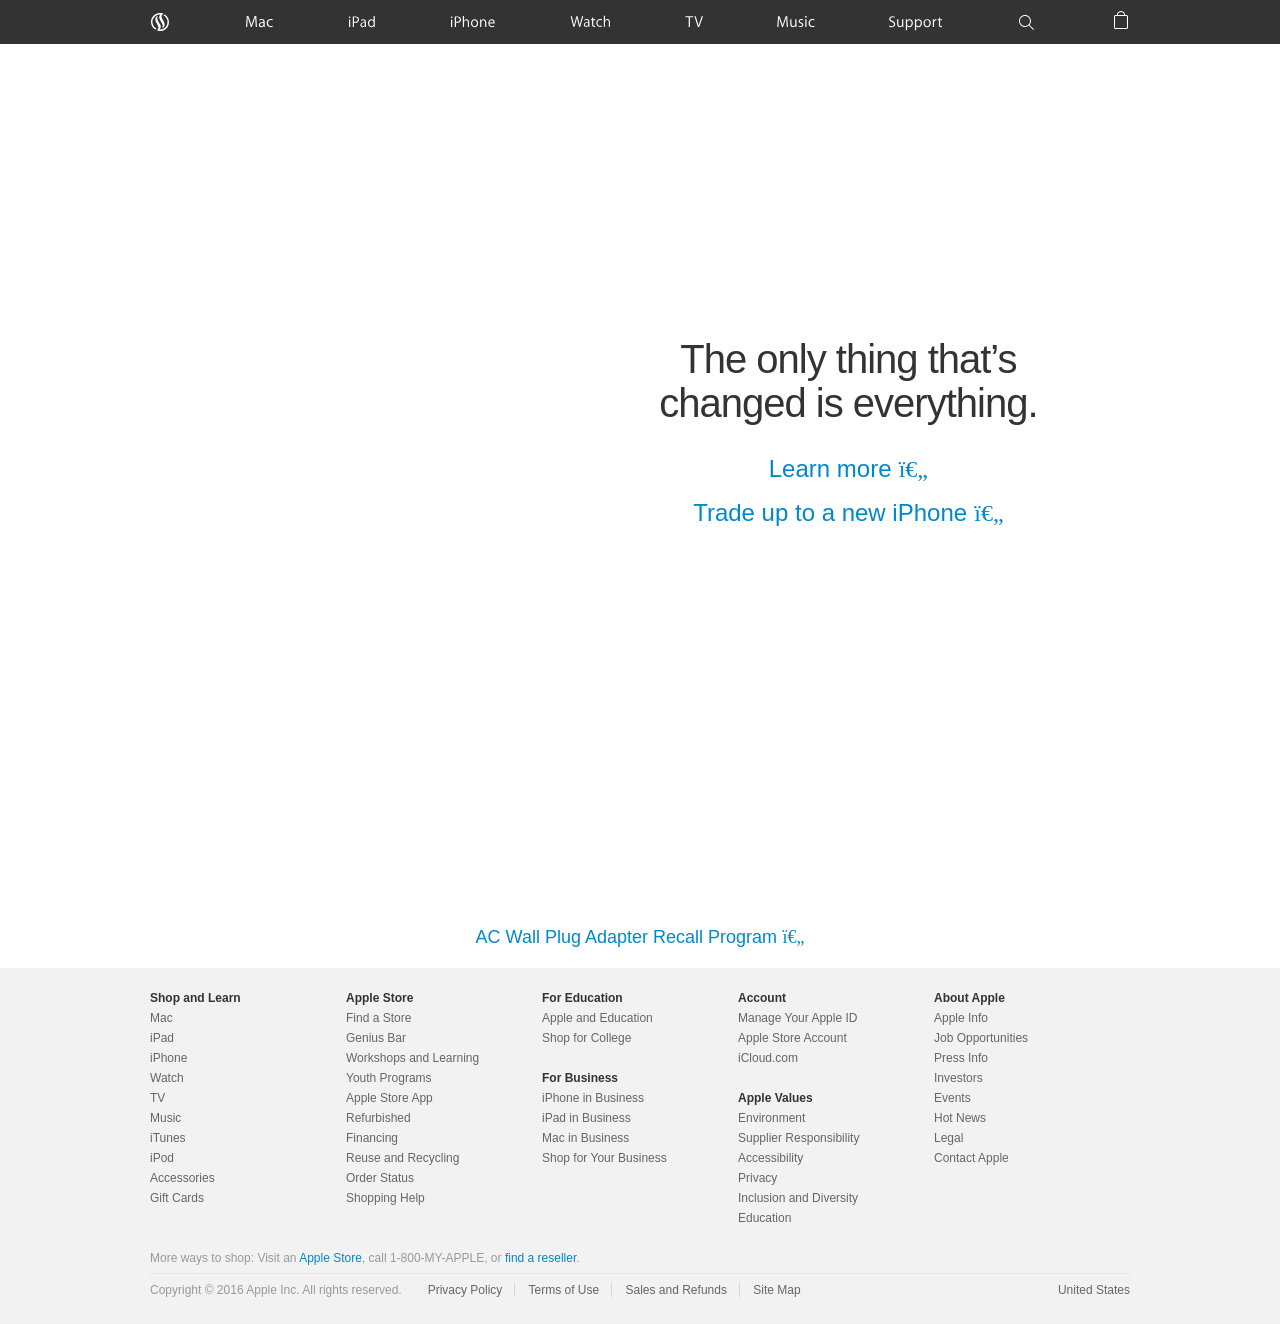
==== commit 586c9b9a: "clnd v3" ====
--- a/apple.html
+++ b/apple.html
@@ -34,7 +34,7 @@
     <link rel="alternate" type="application/rss+xml" title="RSS" href="/main/rss/hotnews/hotnews.rss" />
     <link rel="index" href="http://www.apple.com/sitemap/" />
     <link rel="stylesheet" href="/wss/fonts/?family=Myriad+Set+Pro&amp;v=1" type="text/css" media="all" />
-    <!-- <link rel="stylesheet" href="/v/home/cj/built/styles/main.built.css" type="text/css" /> -->
+    <link rel="stylesheet" href="/v/home/cj/built/styles/main.built.css" type="text/css" />
     <script src="/v/home/cj/built/scripts/head.built.js" type="text/javascript" charset="utf-8"></script>
 </head>
 
